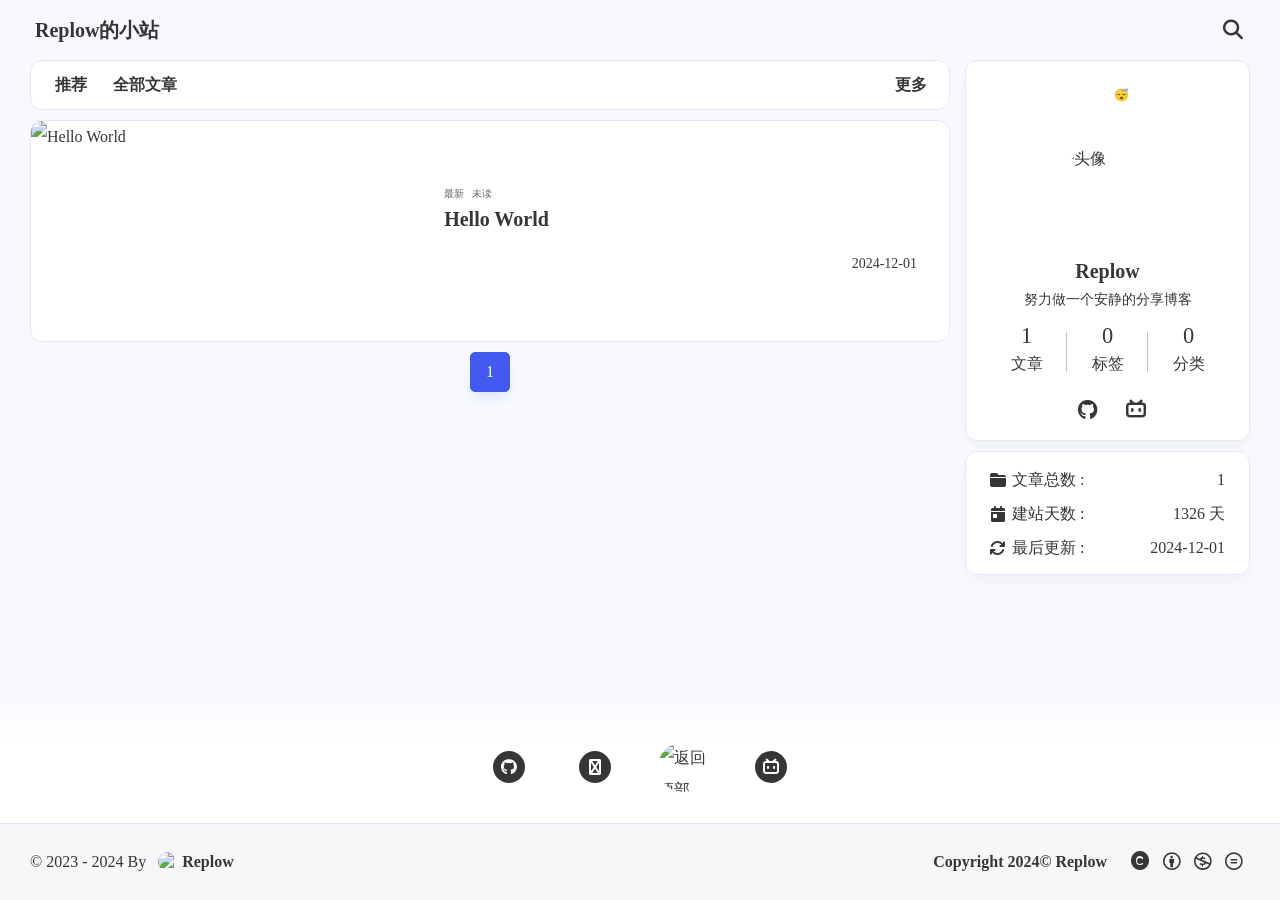
==== index.html @ 0b22bf91 "Site updated: 2024-12-01 11:47:17" ====
<!DOCTYPE html><html lang="zh-CN" data-theme="light"><head><meta charset="utf-8"><meta http-equiv="X-UA-Compatible" content="IE=edge"><meta name="viewport" content="width=device-width, initial-scale=1"><title>Replow的小站 - 努力做一个安静的分享博客</title><noscript>开启JavaScript才能访问本站哦~</noscript><link rel="icon" href="https://cn-sy1.rains3.com/replow/tx.ico"><!-- index.css--><link rel="stylesheet" href="/css/index.css?v=2.1.11"><!-- inject head--><link rel="canonical" href="https://replow.cn/"><link rel="stylesheet" href="https://cdnjs.cloudflare.com/ajax/libs/font-awesome/6.7.1/css/all.min.css"><!-- aplayer--><!-- swiper--><!-- fancybox ui--><link rel="stylesheet" href="https://cdnjs.cloudflare.com/ajax/libs/fancyapps-ui/5.0.36/fancybox/fancybox.min.css"><!-- katex--><link rel="stylesheet" href="https://cdnjs.cloudflare.com/ajax/libs/KaTeX/0.16.9/katex.min.css"><!-- Open Graph--><meta name="description" content="Ciallo～(∠・ω&amp;lt; )⌒★"><!-- pwa--><meta name="apple-mobile-web-app-capable" content="Replow的小站"><meta name="theme-color" content="var(--efu-main)"><meta name="apple-mobile-web-app-status-bar-style" content="var(--efu-main)"><link rel="bookmark" href="https://cn-sy1.rains3.com/replow/tx.ico"><link rel="apple-touch-icon" href="https://cn-sy1.rains3.com/replow/tx.ico" sizes="180x180"><script>console.log(' %c Solitude %c ' + '2.1.11' + ' %c https://github.com/everfu/hexo-theme-solitude',
    'background:#35495e ; padding: 1px; border-radius: 3px 0 0 3px;  color: #fff',
    'background:#ff9a9a ; padding: 1px; border-radius: 0 3px 3px 0;  color: #fff',
    'background:unset ; padding: 1px; border-radius: 0 3px 3px 0;  color: #fff')
</script><link rel="stylesheet" href="/css/custom.css" media="defer" onload="this.media='all'"><script>(()=>{
        const saveToLocal = {
            set: function setWithExpiry(key, value, ttl) {
                if (ttl === 0)
                    return
                const now = new Date()
                const expiryDay = ttl * 86400000
                const item = {
                    value: value,
                    expiry: now.getTime() + expiryDay
                }
                localStorage.setItem(key, JSON.stringify(item))
            },
            get: function getWithExpiry(key) {
                const itemStr = localStorage.getItem(key)

                if (!itemStr) {
                    return undefined
                }
                const item = JSON.parse(itemStr)
                const now = new Date()

                if (now.getTime() > item.expiry) {
                    localStorage.removeItem(key)
                    return undefined
                }
                return item.value
            }
        };
        window.utils = {
            saveToLocal: saveToLocal,
            getCSS: (url, id = false) => new Promise((resolve, reject) => {
              const link = document.createElement('link')
              link.rel = 'stylesheet'
              link.href = url
              if (id) link.id = id
              link.onerror = reject
              link.onload = link.onreadystatechange = function() {
                const loadState = this.readyState
                if (loadState && loadState !== 'loaded' && loadState !== 'complete') return
                link.onload = link.onreadystatechange = null
                resolve()
              }
              document.head.appendChild(link)
            }),
            getScript: (url, attr = {}) => new Promise((resolve, reject) => {
              const script = document.createElement('script')
              script.src = url
              script.async = true
              script.onerror = reject
              script.onload = script.onreadystatechange = function() {
                const loadState = this.readyState
                if (loadState && loadState !== 'loaded' && loadState !== 'complete') return
                script.onload = script.onreadystatechange = null
                resolve()
              }

              Object.keys(attr).forEach(key => {
                script.setAttribute(key, attr[key])
              })

              document.head.appendChild(script)
            }),
            addGlobalFn: (key, fn, name = false, parent = window) => {
                const globalFn = parent.globalFn || {}
                const keyObj = globalFn[key] || {}

                if (name && keyObj[name]) return

                name = name || Object.keys(keyObj).length
                keyObj[name] = fn
                globalFn[key] = keyObj
                parent.globalFn = globalFn
            },
            addEventListenerPjax: (ele, event, fn, option = false) => {
              ele.addEventListener(event, fn, option)
              utils.addGlobalFn('pjax', () => {
                  ele.removeEventListener(event, fn, option)
              })
          },
        }
    })()</script><!-- theme--><script>initTheme = () => {
    let isDarkMode = window.matchMedia('(prefers-color-scheme: dark)').matches
    const cachedMode = utils.saveToLocal.get('theme');
    if (cachedMode === undefined) {
        const nowMode =
            isDarkMode ? 'dark' : 'light'
        document.documentElement.setAttribute('data-theme', nowMode);
    } else {
        document.documentElement.setAttribute('data-theme', cachedMode);
    }
    typeof rm === 'object' && rm.mode(cachedMode === 'dark' && isDarkMode)
}
initTheme()</script><!-- global head--><script>const GLOBAL_CONFIG = {
    root: '/',
    algolia: undefined,
    localsearch: {"preload":false,"path":"/search.xml"},
    runtime: '2023-04-20 00:00:00',
    lazyload: {
        enable: false,
        error: '/img/error_load.avif'
    },
    copyright: false,
    highlight: {"limit":200,"expand":true,"copy":true,"syntax":"highlight.js"},
    randomlink: false,
    lang: {"theme":{"dark":"已切换至深色模式","light":"已切换至浅色模式"},"copy":{"success":"复制成功","error":"复制失败"},"backtop":"返回顶部","time":{"day":"天前","hour":"小时前","just":"刚刚","min":"分钟前","month":"个月前"},"day":" 天","f12":"开发者模式已打开，请遵循GPL协议。","totalk":"无需删除空行，直接输入评论即可","search":{"empty":"找不到你查询的内容：${query}","hit":"找到 ${hits} 条结果，用时 ${time} 毫秒","placeholder":"输入关键词快速查找","count":"共 <b>${count}</b> 条结果。","loading":"搜索中..."}},
    aside: {
        sayhello: {
            morning: "✨ 早上好，新的一天开始了",
            noon: "🍲 午餐时间",
            afternoon: "🌞 下午好",
            night: "早点休息",
            goodnight: "晚安 😴",
        },
        sayhello2: [],
        sayhello3: {
            prefix: '好久不见，',
            back: '欢迎再次回来，',
        },
    },
    covercolor: {
        enable: false
    },
    comment: false,
    lightbox: 'fancybox',
    post_ai: false,
    right_menu: false,
    translate: {"translateDelay":0,"defaultEncoding":2},
    lure: false,
    expire: false,
};</script><!-- page-config head--><script id="config-diff">var PAGE_CONFIG = {
    is_post: false,
    is_page: false,
    is_home: true,
    page: 'solitude',
    toc: false,
    comment: false,
    ai_text: false,
    color: false,
}</script><meta name="generator" content="Hexo 7.3.0"></head><body id="body" data-type="solitude"><!-- universe--><canvas id="universe"></canvas><!-- background img--><!-- loading--><!-- console--><!-- sidebar--><div id="sidebar" style="zoom: 1;"><div id="menu-mask" style="display: none;"></div><div id="sidebar-menus"><div class="site-data"><div class="data-item is-center"><div class="data-item-link"><a href="/archives/"><div class="headline">文章</div><div class="length-num">1</div></a></div></div><div class="data-item is-center"><div class="data-item-link"><a href="/categories/"><div class="headline">分类</div><div class="length-num">0</div></a></div></div><div class="data-item is-center"><div class="data-item-link"><a href="/tags/"><div class="headline">标签</div><div class="length-num">0</div></a></div></div></div><span class="sidebar-menu-item-title">功能</span><div class="sidebar-menu-item"><span class="darkmode_switchbutton menu-child" onclick="sco.switchDarkMode()"><i class="solitude fa-solid fa-circle-half-stroke"></i><span>显示模式</span></span></div><span class="sidebar-menu-item-title">标签</span><div class="card-widget card-tags card-archives card-webinfo card-allinfo"><div class="card-tag-cloud"></div></div></div></div><!-- keyboard--><!-- righhtside--><div class="page" id="body-wrap"><header class="not-top-img" id="page-header"><nav class="show" id="nav"><div id="nav-group"><div id="blog_name"><a id="site-name" href="/" title="返回博客主页"><span class="title">Replow的小站</span><i class="solitude fa-solid fa-home"></i></a></div><div id="page-name-mask"><div id="page-name"><a id="page-name-text" onclick="sco.toTop()">Replow的小站</a></div></div><div id="menus"></div><div id="nav-left"></div><div id="nav-right"><div class="nav-button" id="search-button"><a class="site-page social-icon search" href="javascript:void(0);" title="搜索"><i class="solitude fa-solid fa-magnifying-glass"></i></a></div><div class="nav-button" id="nav-totop" onclick="sco.toTop()"><a class="totopbtn"><i class="solitude fa-solid fa-arrow-up"></i><span id="percent">0</span></a></div><div id="toggle-menu"><a class="site-page"><i class="solitude fa-solid fa-bars"></i></a></div></div></div></nav></header><main class="layout" id="content-inner"><div id="home"><div id="category-bar"><div class="category-bar-items home" id="category-bar-items"><div class="category-bar-item select" id="category-bar-home"><a href="/">推荐</a></div><div class="category-bar-item"><a href="/archives/">全部文章</a></div></div><div class="category-bar-right"><a class="category-bar-more" href="/categories/">更多</a></div></div><div class="recent-posts" id="recent-posts"><div class="recent-post-item" onclick="pjax.loadUrl('/hello-world.html')"><div class="post_cover"><a href="/hello-world.html" title="Hello World"><img class="post_bg" src="/s" alt="Hello World"></a></div><div class="recent-post-info"><div class="recent-post-info-top"><div class="recent-post-info-top-tips"><span class="original">最新</span><a class="unvisited-post" href="/hello-world.html">未读</a></div><a class="article-title" href="/hello-world.html" title="Hello World">Hello World</a></div><div class="article-meta-wrap"><span class="article-meta tags"></span><span class="post-meta-date"><time datetime="2024-12-01T01:26:47.646Z"></time></span></div></div></div><!-- pagination--><nav id="pagination"><div class="pagination"><span class="page-number current">1</span><div class="toPageGroup"><input id="toPageText" oninput="value=value.replace(/[^0-9]/g,'')" maxlength="3" title="跳转到指定页面" onkeyup="if (this.value === '0') this.value = ''"><a id="toPageButton" onclick="sco.toPage()"><i class="solitude fa-solid fa-angles-right"></i></a></div></div></nav></div></div><!-- aside--><div class="aside-content" id="aside-content"><div class="card-widget card-info"><div class="card-content"><div class="card-info-bg-top"><div class="is-center"><div class="author-info__top-group"><div class="author-info__sayhi" id="author-info__sayhi" onclick="sco.changeSayHelloText()">sayhello.morning</div></div></div></div><a class="card-info-avatar" href="https://replow.cn" title="头像"><div class="avatar-img"><img src="https://cn-sy1.rains3.com/replow/tx.webp" alt="头像"></div></a><div class="card-info__desc_group"><div class="author-info__name">Replow</div><div class="author-info__desc">努力做一个安静的分享博客</div><div class="card-info__data is-center"><a href="/archives/" title="累计文章数:1"><div class="length-num">1</div><div class="headline">文章</div></a><a href="/tags/" title="标签总数:0"><div class="length-num">0</div><div class="headline">标签</div></a><a href="/categories/" title="分类总数:0"><div class="length-num">0</div><div class="headline">分类</div></a></div><div class="card-info-social-icons is-center"><a class="social-icon" target="_blank" rel="noopener" href="https://github.com/replow" title="Github"><i class="solitude  fab fa-github"></i></a><a class="social-icon" target="_blank" rel="noopener" href="https://space.bilibili.com/482339786" title="Bilibili"><i class="solitude  fab fa-bilibili"></i></a></div></div></div></div><div class="sticky_layout"><div class="card-widget card-tags card-archives card-webinfo card-allinfo"><div class="webinfo"><div class="webinfo-item"><div class="webinfo-item-title"><i class="item-icon fa-solid fa-folder-closed"></i><div class="item-name">文章总数 :</div></div><div class="item-count">1</div></div><div class="webinfo-item"><div class="webinfo-item-title"><i class="item-icon solitude fa-solid fa-calendar-day"></i><div class="item-name">建站天数 :</div></div><div class="item-count" id="runtimeshow"></div></div><div class="webinfo-item"><div class="webinfo-item-title"><i class="item-icon solitude fa-solid fa-arrows-rotate"></i><div class="item-name">最后更新 :</div></div><time class="item-count" datetime="2024-12-01T03:47:15.968Z"></time></div></div></div></div></div></main><footer id="footer"><div id="footer_deal"><a class="deal_link" target="_blank" rel="noopener" href="https://github.com/replow" title="Github"><i class="solitude  fab fa-github"></i></a><a class="deal_link" href="/rep233@outlook.jp" title="Mail"><i class="solitude  fab fa-envelope"></i></a><div class="nolazyload footer_mini_logo" id="footer_mini_logo" title="返回顶部" onclick="sco.toTop()"><img src="https://cn-sy1.rains3.com/replow/tx.webp" alt="返回顶部"></div><a class="deal_link" target="_blank" rel="noopener" href="https://space.bilibili.com/482339786" title="Bilibili"><i class="solitude  fab fa-bilibili"></i></a></div><div id="footer-bar"><div class="footer-bar-links"><div class="footer-bar-left"><div class="copyright">© 2023 - 2024 By&nbsp;<a class="footer-bar-link" href="/"><img class="author-avatar" src="https://cn-sy1.rains3.com/replow/tx.ico">Replow</a></div></div><div class="footer-bar-right"><a class="footer-bar-link" href="https://replow.cn" alt="Copyright 2024© Replow">Copyright 2024© Replow</a><a class="footer-bar-link cc" target="_blank" rel="noopener" href="https://creativecommons.org/licenses/by-nc-sa/4.0/deed.zh"><i class="solitude fa-solid fa-copyright"></i><i class="solitude fa-brands fa-creative-commons-by"></i><i class="solitude fa-brands fa-creative-commons-nc"></i><i class="solitude fa-brands fa-creative-commons-nd"></i></a></div></div></div></footer></div><!-- right_menu--><!-- inject body--><div><script src="/js/utils.js?v=2.1.11"></script><script src="/js/main.js?v=2.1.11"></script><script src="/js/third_party/waterfall.min.js?v=2.1.11"></script><script src="https://cdnjs.cloudflare.com/ajax/libs/pjax/0.2.8/pjax.min.js"></script><script src="/js/third_party/universe.min.js?v=2.1.11"></script><script>dark()
</script><script src="/js/tw_cn.js?v=2.1.11"></script><script src="https://cdnjs.cloudflare.com/ajax/libs/node-snackbar/0.1.16/snackbar.min.js"></script><script src="https://cdnjs.cloudflare.com/ajax/libs/fancyapps-ui/5.0.36/fancybox/fancybox.umd.min.js"></script><script>window.paceOptions = {
  restartOnPushState: false
}

utils.addGlobalFn('pjaxSend', () => {
  Pace.restart()
}, 'pace_restart')
</script><script src="https://cdnjs.cloudflare.com/ajax/libs/pace/1.2.4/pace.min.js"></script><div class="js-pjax"></div></div><!-- pjax--><script>const pjax = new Pjax({
    elements: 'a:not([target="_blank"])',
    selectors: ["title","#body-wrap","#site-config","meta[name=\"description\"]",".js-pjax","meta[property^=\"og:\"]","#config-diff",".rs_show",".rs_hide"],
    cacheBust: false,
    analytics: false,
    scrollRestoration: false
})

document.querySelectorAll('script[data-pjax]').forEach(item => {
    const newScript = document.createElement('script')
    const content = item.text || item.textContent || item.innerHTML || ""
    Array.from(item.attributes).forEach(attr => newScript.setAttribute(attr.name, attr.value))
    newScript.appendChild(document.createTextNode(content))
    item.parentNode.replaceChild(newScript, item)
})

document.addEventListener('pjax:complete', () => {
    window.refreshFn()

    document.querySelectorAll('script[data-pjax]').forEach(item => {
        const newScript = document.createElement('script')
        const content = item.text || item.textContent || item.innerHTML || ""
        Array.from(item.attributes).forEach(attr => newScript.setAttribute(attr.name, attr.value))
        newScript.appendChild(document.createTextNode(content))
        item.parentNode.replaceChild(newScript, item)
    })

    GLOBAL_CONFIG.islazyload && window.lazyLoadInstance.update()

})

document.addEventListener('pjax:error', (e) => {
    if (e.request.status === 404) {
        pjax.loadUrl('/404.html')
    }
})</script><!-- google adsense--><!-- search--><div id="local-search"><div class="search-dialog"><nav class="search-nav"><span class="search-dialog-title">搜索</span><button class="search-close-button"><i class="solitude fa-solid fa-xmark"></i></button></nav><div class="search-wrap"><div class="search-box"><input class="search-box-input" id="search-input" type="text" autocomplete="off" spellcheck="false" autocorrect="off" autocapitalize="off" placeholder="输入关键词快速查找"></div><div id="search-results"><div id="search-hits"></div></div><div id="search-pagination"></div><div id="search-tips"></div></div></div><div id="search-mask"></div></div><script src="/js/search/local.js?v=2.1.11"></script><!-- Tianli-Talk--><!-- music--></body></html>
        <script>
            const posts = ["hello-world.html"];
            function toRandomPost() {
                const randomPost = posts[Math.floor(Math.random() * posts.length)];
                pjax.loadUrl(GLOBAL_CONFIG.root + randomPost);
            }
        </script>
---- css/index.css ----
@charset "UTF-8";
@keyframes snackbar-progress{0%{width:0}to{width:100%}}.snackbar-container{transition:.5s;font-size:14px;position:fixed;align-items:center;line-height:22px;padding:18px 24px;bottom:-100px;top:-100px;opacity:0;z-index:9999;background:var(--efu-lighttext)!important;color:var(--efu-card-bg);border-radius:0;display:flex;justify-content:center;max-width:none;min-width:100%;margin:0;left:0;height:60px;transform:none}.snackbar-container p{color:var(--efu-card-bg)!important;font-weight:700!important;text-align:center;font-size:.8rem!important;display:flex;justify-content:center}.snackbar-container .action{display:inline-block;font-size:inherit;margin:0 0 0 24px;min-width:min-content;cursor:pointer;color:var(--efu-card-bg)!important;background:var(--efu-lighttext)!important;padding:4px 6px;font-weight:700;border-radius:8px;transition:.3s;border:var(--style-border)}.snackbar-container .action:hover{background:var(--efu-card-bg)!important;color:var(--efu-lighttext)!important}.snackbar-container:after{position:absolute;width:0;height:100%;left:0;top:0;background:var(--efu-white);opacity:.1;content:"";animation:snackbar-progress var(--efu-snackbar-time) linear forwards;pointer-events:none}.snackbar-pos.top-center,.snackbar-pos.top-left{bottom:auto;top:0;left:0}.snackbar-pos.top-right{bottom:auto;top:0;right:0}
@media screen and (min-width: 768px) {
@-moz-keyframes showCover {
    from {
      opacity: 0;
      transform: rotate(10deg) translateY(-8%) scale(1.8);
    }
    to {
      opacity: 0.5;
      transform: rotate(10deg) translateY(-10%) scale(2);
    }
}
@-webkit-keyframes showCover {
    from {
      opacity: 0;
      transform: rotate(10deg) translateY(-8%) scale(1.8);
    }
    to {
      opacity: 0.5;
      transform: rotate(10deg) translateY(-10%) scale(2);
    }
}
@-o-keyframes showCover {
    from {
      opacity: 0;
      transform: rotate(10deg) translateY(-8%) scale(1.8);
    }
    to {
      opacity: 0.5;
      transform: rotate(10deg) translateY(-10%) scale(2);
    }
}
@keyframes showCover {
    from {
      opacity: 0;
      transform: rotate(10deg) translateY(-8%) scale(1.8);
    }
    to {
      opacity: 0.5;
      transform: rotate(10deg) translateY(-10%) scale(2);
    }
}
}
@-moz-keyframes barrageIn {
  0% {
    transform: translateY(20px);
    opacity: 0;
  }
  100% {
    transform: translateY(0);
    opacity: 1;
  }
}
@-webkit-keyframes barrageIn {
  0% {
    transform: translateY(20px);
    opacity: 0;
  }
  100% {
    transform: translateY(0);
    opacity: 1;
  }
}
@-o-keyframes barrageIn {
  0% {
    transform: translateY(20px);
    opacity: 0;
  }
  100% {
    transform: translateY(0);
    opacity: 1;
  }
}
@keyframes barrageIn {
  0% {
    transform: translateY(20px);
    opacity: 0;
  }
  100% {
    transform: translateY(0);
    opacity: 1;
  }
}
@-moz-keyframes barrageOut {
  0% {
    transform: translateY(0);
    opacity: 1;
  }
  100% {
    transform: translateY(20px);
    opacity: 0;
  }
}
@-webkit-keyframes barrageOut {
  0% {
    transform: translateY(0);
    opacity: 1;
  }
  100% {
    transform: translateY(20px);
    opacity: 0;
  }
}
@-o-keyframes barrageOut {
  0% {
    transform: translateY(0);
    opacity: 1;
  }
  100% {
    transform: translateY(20px);
    opacity: 0;
  }
}
@keyframes barrageOut {
  0% {
    transform: translateY(0);
    opacity: 1;
  }
  100% {
    transform: translateY(20px);
    opacity: 0;
  }
}
@-moz-keyframes scroll-down-effect {
  0% {
    top: 0;
    opacity: 0.4;
  }
  50% {
    top: -16px;
    opacity: 1;
  }
  100% {
    top: 0;
    opacity: 0.4;
  }
}
@-webkit-keyframes scroll-down-effect {
  0% {
    top: 0;
    opacity: 0.4;
  }
  50% {
    top: -16px;
    opacity: 1;
  }
  100% {
    top: 0;
    opacity: 0.4;
  }
}
@-o-keyframes scroll-down-effect {
  0% {
    top: 0;
    opacity: 0.4;
  }
  50% {
    top: -16px;
    opacity: 1;
  }
  100% {
    top: 0;
    opacity: 0.4;
  }
}
@keyframes scroll-down-effect {
  0% {
    top: 0;
    opacity: 0.4;
  }
  50% {
    top: -16px;
    opacity: 1;
  }
  100% {
    top: 0;
    opacity: 0.4;
  }
}
@-moz-keyframes header-effect {
  0% {
    opacity: 0;
    transform: translateY(-50px);
  }
  100% {
    opacity: 1;
    transform: translateY(0);
  }
}
@-webkit-keyframes header-effect {
  0% {
    opacity: 0;
    transform: translateY(-50px);
  }
  100% {
    opacity: 1;
    transform: translateY(0);
  }
}
@-o-keyframes header-effect {
  0% {
    opacity: 0;
    transform: translateY(-50px);
  }
  100% {
    opacity: 1;
    transform: translateY(0);
  }
}
@keyframes header-effect {
  0% {
    opacity: 0;
    transform: translateY(-50px);
  }
  100% {
    opacity: 1;
    transform: translateY(0);
  }
}
@-moz-keyframes headerNoOpacity {
  0% {
    transform: translateY(-50px);
  }
  100% {
    transform: translateY(0);
  }
}
@-webkit-keyframes headerNoOpacity {
  0% {
    transform: translateY(-50px);
  }
  100% {
    transform: translateY(0);
  }
}
@-o-keyframes headerNoOpacity {
  0% {
    transform: translateY(-50px);
  }
  100% {
    transform: translateY(0);
  }
}
@keyframes headerNoOpacity {
  0% {
    transform: translateY(-50px);
  }
  100% {
    transform: translateY(0);
  }
}
@-moz-keyframes bottom-top {
  0% {
    opacity: 0;
    margin-top: 50px;
  }
  100% {
    opacity: 1;
    margin-top: 0;
  }
}
@-webkit-keyframes bottom-top {
  0% {
    opacity: 0;
    margin-top: 50px;
  }
  100% {
    opacity: 1;
    margin-top: 0;
  }
}
@-o-keyframes bottom-top {
  0% {
    opacity: 0;
    margin-top: 50px;
  }
  100% {
    opacity: 1;
    margin-top: 0;
  }
}
@keyframes bottom-top {
  0% {
    opacity: 0;
    margin-top: 50px;
  }
  100% {
    opacity: 1;
    margin-top: 0;
  }
}
@-moz-keyframes titlescale {
  0% {
    opacity: 0;
    transform: scale(0.7);
  }
  100% {
    opacity: 1;
    transform: scale(1);
  }
}
@-webkit-keyframes titlescale {
  0% {
    opacity: 0;
    transform: scale(0.7);
  }
  100% {
    opacity: 1;
    transform: scale(1);
  }
}
@-o-keyframes titlescale {
  0% {
    opacity: 0;
    transform: scale(0.7);
  }
  100% {
    opacity: 1;
    transform: scale(1);
  }
}
@keyframes titlescale {
  0% {
    opacity: 0;
    transform: scale(0.7);
  }
  100% {
    opacity: 1;
    transform: scale(1);
  }
}
@-moz-keyframes search_close {
  0% {
    transform: translateY(0);
    opacity: 1;
  }
  100% {
    transform: translateY(20px);
    opacity: 0;
  }
}
@-webkit-keyframes search_close {
  0% {
    transform: translateY(0);
    opacity: 1;
  }
  100% {
    transform: translateY(20px);
    opacity: 0;
  }
}
@-o-keyframes search_close {
  0% {
    transform: translateY(0);
    opacity: 1;
  }
  100% {
    transform: translateY(20px);
    opacity: 0;
  }
}
@keyframes search_close {
  0% {
    transform: translateY(0);
    opacity: 1;
  }
  100% {
    transform: translateY(20px);
    opacity: 0;
  }
}
@-moz-keyframes to_show {
  0% {
    opacity: 0;
  }
  100% {
    opacity: 1;
  }
}
@-webkit-keyframes to_show {
  0% {
    opacity: 0;
  }
  100% {
    opacity: 1;
  }
}
@-o-keyframes to_show {
  0% {
    opacity: 0;
  }
  100% {
    opacity: 1;
  }
}
@keyframes to_show {
  0% {
    opacity: 0;
  }
  100% {
    opacity: 1;
  }
}
@-moz-keyframes to_hide {
  0% {
    opacity: 1;
  }
  100% {
    opacity: 0;
  }
}
@-webkit-keyframes to_hide {
  0% {
    opacity: 1;
  }
  100% {
    opacity: 0;
  }
}
@-o-keyframes to_hide {
  0% {
    opacity: 1;
  }
  100% {
    opacity: 0;
  }
}
@keyframes to_hide {
  0% {
    opacity: 1;
  }
  100% {
    opacity: 0;
  }
}
@-moz-keyframes ribbon_to_show {
  0% {
    opacity: 0;
  }
  100% {
    opacity: 0.6;
  }
}
@-webkit-keyframes ribbon_to_show {
  0% {
    opacity: 0;
  }
  100% {
    opacity: 0.6;
  }
}
@-o-keyframes ribbon_to_show {
  0% {
    opacity: 0;
  }
  100% {
    opacity: 0.6;
  }
}
@keyframes ribbon_to_show {
  0% {
    opacity: 0;
  }
  100% {
    opacity: 0.6;
  }
}
@-moz-keyframes avatar_turn_around {
  0% {
    transform: rotate(0);
  }
  100% {
    transform: rotate(360deg);
  }
}
@-webkit-keyframes avatar_turn_around {
  0% {
    transform: rotate(0);
  }
  100% {
    transform: rotate(360deg);
  }
}
@-o-keyframes avatar_turn_around {
  0% {
    transform: rotate(0);
  }
  100% {
    transform: rotate(360deg);
  }
}
@keyframes avatar_turn_around {
  0% {
    transform: rotate(0);
  }
  100% {
    transform: rotate(360deg);
  }
}
@-moz-keyframes sub_menus {
  0% {
    opacity: 0;
    transform: translateY(10px);
  }
  100% {
    opacity: 1;
    transform: translateY(0);
  }
}
@-webkit-keyframes sub_menus {
  0% {
    opacity: 0;
    transform: translateY(10px);
  }
  100% {
    opacity: 1;
    transform: translateY(0);
  }
}
@-o-keyframes sub_menus {
  0% {
    opacity: 0;
    transform: translateY(10px);
  }
  100% {
    opacity: 1;
    transform: translateY(0);
  }
}
@keyframes sub_menus {
  0% {
    opacity: 0;
    transform: translateY(10px);
  }
  100% {
    opacity: 1;
    transform: translateY(0);
  }
}
@-moz-keyframes donate_effcet {
  0% {
    opacity: 0;
    transform: translateY(-20px);
  }
  100% {
    opacity: 1;
    transform: translateY(0);
  }
}
@-webkit-keyframes donate_effcet {
  0% {
    opacity: 0;
    transform: translateY(-20px);
  }
  100% {
    opacity: 1;
    transform: translateY(0);
  }
}
@-o-keyframes donate_effcet {
  0% {
    opacity: 0;
    transform: translateY(-20px);
  }
  100% {
    opacity: 1;
    transform: translateY(0);
  }
}
@keyframes donate_effcet {
  0% {
    opacity: 0;
    transform: translateY(-20px);
  }
  100% {
    opacity: 1;
    transform: translateY(0);
  }
}
@-moz-keyframes announ_animation {
  0%, 100% {
    transform: scale(1);
  }
  50% {
    transform: scale(1.2);
    filter: blur(20px);
  }
}
@-webkit-keyframes announ_animation {
  0%, 100% {
    transform: scale(1);
  }
  50% {
    transform: scale(1.2);
    filter: blur(20px);
  }
}
@-o-keyframes announ_animation {
  0%, 100% {
    transform: scale(1);
  }
  50% {
    transform: scale(1.2);
    filter: blur(20px);
  }
}
@keyframes announ_animation {
  0%, 100% {
    transform: scale(1);
  }
  50% {
    transform: scale(1.2);
    filter: blur(20px);
  }
}
@-moz-keyframes sidebarItem {
  0% {
    transform: translateX(200px);
  }
  100% {
    transform: translateX(0);
  }
}
@-webkit-keyframes sidebarItem {
  0% {
    transform: translateX(200px);
  }
  100% {
    transform: translateX(0);
  }
}
@-o-keyframes sidebarItem {
  0% {
    transform: translateX(200px);
  }
  100% {
    transform: translateX(0);
  }
}
@keyframes sidebarItem {
  0% {
    transform: translateX(200px);
  }
  100% {
    transform: translateX(0);
  }
}
@-moz-keyframes st-spin {
  0% {
    transform: rotate(0);
  }
  100% {
    transform: rotate(360deg);
  }
}
@-webkit-keyframes st-spin {
  0% {
    transform: rotate(0);
  }
  100% {
    transform: rotate(360deg);
  }
}
@-o-keyframes st-spin {
  0% {
    transform: rotate(0);
  }
  100% {
    transform: rotate(360deg);
  }
}
@keyframes st-spin {
  0% {
    transform: rotate(0);
  }
  100% {
    transform: rotate(360deg);
  }
}
@-moz-keyframes code-expand-key {
  0% {
    opacity: 0.6;
  }
  50% {
    opacity: 0.1;
  }
  100% {
    opacity: 0.6;
  }
}
@-webkit-keyframes code-expand-key {
  0% {
    opacity: 0.6;
  }
  50% {
    opacity: 0.1;
  }
  100% {
    opacity: 0.6;
  }
}
@-o-keyframes code-expand-key {
  0% {
    opacity: 0.6;
  }
  50% {
    opacity: 0.1;
  }
  100% {
    opacity: 0.6;
  }
}
@keyframes code-expand-key {
  0% {
    opacity: 0.6;
  }
  50% {
    opacity: 0.1;
  }
  100% {
    opacity: 0.6;
  }
}
@-moz-keyframes slide-in {
  from {
    transform: translateY(20px);
    opacity: 0;
  }
  to {
    transform: translateY(0);
    opacity: 1;
  }
}
@-webkit-keyframes slide-in {
  from {
    transform: translateY(20px);
    opacity: 0;
  }
  to {
    transform: translateY(0);
    opacity: 1;
  }
}
@-o-keyframes slide-in {
  from {
    transform: translateY(20px);
    opacity: 0;
  }
  to {
    transform: translateY(0);
    opacity: 1;
  }
}
@keyframes slide-in {
  from {
    transform: translateY(20px);
    opacity: 0;
  }
  to {
    transform: translateY(0);
    opacity: 1;
  }
}
@-moz-keyframes slide-in-op {
  from {
    opacity: 0;
  }
  to {
    opacity: 1;
  }
}
@-webkit-keyframes slide-in-op {
  from {
    opacity: 0;
  }
  to {
    opacity: 1;
  }
}
@-o-keyframes slide-in-op {
  from {
    opacity: 0;
  }
  to {
    opacity: 1;
  }
}
@keyframes slide-in-op {
  from {
    opacity: 0;
  }
  to {
    opacity: 1;
  }
}
@-moz-keyframes more-btn-move {
  0%, 100% {
    transform: translateX(0);
  }
  50% {
    transform: translateX(3px);
  }
}
@-webkit-keyframes more-btn-move {
  0%, 100% {
    transform: translateX(0);
  }
  50% {
    transform: translateX(3px);
  }
}
@-o-keyframes more-btn-move {
  0%, 100% {
    transform: translateX(0);
  }
  50% {
    transform: translateX(3px);
  }
}
@keyframes more-btn-move {
  0%, 100% {
    transform: translateX(0);
  }
  50% {
    transform: translateX(3px);
  }
}
@-moz-keyframes toc-open {
  0% {
    transform: scale(0.7);
  }
  100% {
    transform: scale(1);
  }
}
@-webkit-keyframes toc-open {
  0% {
    transform: scale(0.7);
  }
  100% {
    transform: scale(1);
  }
}
@-o-keyframes toc-open {
  0% {
    transform: scale(0.7);
  }
  100% {
    transform: scale(1);
  }
}
@keyframes toc-open {
  0% {
    transform: scale(0.7);
  }
  100% {
    transform: scale(1);
  }
}
@-moz-keyframes toc-close {
  0% {
    transform: scale(1);
  }
  100% {
    transform: scale(0.7);
  }
}
@-webkit-keyframes toc-close {
  0% {
    transform: scale(1);
  }
  100% {
    transform: scale(0.7);
  }
}
@-o-keyframes toc-close {
  0% {
    transform: scale(1);
  }
  100% {
    transform: scale(0.7);
  }
}
@keyframes toc-close {
  0% {
    transform: scale(1);
  }
  100% {
    transform: scale(0.7);
  }
}
@-moz-keyframes configure-clockwise {
  0% {
    transform: rotate(0);
  }
  25% {
    transform: rotate(90deg);
  }
  50% {
    transform: rotate(180deg);
  }
  75% {
    transform: rotate(270deg);
  }
  100% {
    transform: rotate(360deg);
  }
}
@-webkit-keyframes configure-clockwise {
  0% {
    transform: rotate(0);
  }
  25% {
    transform: rotate(90deg);
  }
  50% {
    transform: rotate(180deg);
  }
  75% {
    transform: rotate(270deg);
  }
  100% {
    transform: rotate(360deg);
  }
}
@-o-keyframes configure-clockwise {
  0% {
    transform: rotate(0);
  }
  25% {
    transform: rotate(90deg);
  }
  50% {
    transform: rotate(180deg);
  }
  75% {
    transform: rotate(270deg);
  }
  100% {
    transform: rotate(360deg);
  }
}
@keyframes configure-clockwise {
  0% {
    transform: rotate(0);
  }
  25% {
    transform: rotate(90deg);
  }
  50% {
    transform: rotate(180deg);
  }
  75% {
    transform: rotate(270deg);
  }
  100% {
    transform: rotate(360deg);
  }
}
@-moz-keyframes configure-xclockwise {
  0% {
    transform: rotate(45deg);
  }
  25% {
    transform: rotate(-45deg);
  }
  50% {
    transform: rotate(-135deg);
  }
  75% {
    transform: rotate(-225deg);
  }
  100% {
    transform: rotate(-315deg);
  }
}
@-webkit-keyframes configure-xclockwise {
  0% {
    transform: rotate(45deg);
  }
  25% {
    transform: rotate(-45deg);
  }
  50% {
    transform: rotate(-135deg);
  }
  75% {
    transform: rotate(-225deg);
  }
  100% {
    transform: rotate(-315deg);
  }
}
@-o-keyframes configure-xclockwise {
  0% {
    transform: rotate(45deg);
  }
  25% {
    transform: rotate(-45deg);
  }
  50% {
    transform: rotate(-135deg);
  }
  75% {
    transform: rotate(-225deg);
  }
  100% {
    transform: rotate(-315deg);
  }
}
@keyframes configure-xclockwise {
  0% {
    transform: rotate(45deg);
  }
  25% {
    transform: rotate(-45deg);
  }
  50% {
    transform: rotate(-135deg);
  }
  75% {
    transform: rotate(-225deg);
  }
  100% {
    transform: rotate(-315deg);
  }
}
@-moz-keyframes tabshow {
  0% {
    transform: translateY(15px);
  }
  100% {
    transform: translateY(0);
  }
}
@-webkit-keyframes tabshow {
  0% {
    transform: translateY(15px);
  }
  100% {
    transform: translateY(0);
  }
}
@-o-keyframes tabshow {
  0% {
    transform: translateY(15px);
  }
  100% {
    transform: translateY(0);
  }
}
@keyframes tabshow {
  0% {
    transform: translateY(15px);
  }
  100% {
    transform: translateY(0);
  }
}
@-moz-keyframes snackbar-progress {
  from {
    width: 0;
  }
  to {
    width: 100%;
  }
}
@-webkit-keyframes snackbar-progress {
  from {
    width: 0;
  }
  to {
    width: 100%;
  }
}
@-o-keyframes snackbar-progress {
  from {
    width: 0;
  }
  to {
    width: 100%;
  }
}
@keyframes snackbar-progress {
  from {
    width: 0;
  }
  to {
    width: 100%;
  }
}
@-moz-keyframes move-forever {
  0% {
    transform: translate3d(-90px, 0, 0);
  }
  100% {
    transform: translate3d(85px, 0, 0);
  }
}
@-webkit-keyframes move-forever {
  0% {
    transform: translate3d(-90px, 0, 0);
  }
  100% {
    transform: translate3d(85px, 0, 0);
  }
}
@-o-keyframes move-forever {
  0% {
    transform: translate3d(-90px, 0, 0);
  }
  100% {
    transform: translate3d(85px, 0, 0);
  }
}
@keyframes move-forever {
  0% {
    transform: translate3d(-90px, 0, 0);
  }
  100% {
    transform: translate3d(85px, 0, 0);
  }
}
@-moz-keyframes rowup {
  from {
    transform: translateY(0);
  }
  to {
    transform: translateY(-50%);
  }
}
@-webkit-keyframes rowup {
  from {
    transform: translateY(0);
  }
  to {
    transform: translateY(-50%);
  }
}
@-o-keyframes rowup {
  from {
    transform: translateY(0);
  }
  to {
    transform: translateY(-50%);
  }
}
@keyframes rowup {
  from {
    transform: translateY(0);
  }
  to {
    transform: translateY(-50%);
  }
}
@-moz-keyframes rowleft {
  from {
    transform: translateX(0);
  }
  to {
    transform: translateX(-50%);
  }
}
@-webkit-keyframes rowleft {
  from {
    transform: translateX(0);
  }
  to {
    transform: translateX(-50%);
  }
}
@-o-keyframes rowleft {
  from {
    transform: translateX(0);
  }
  to {
    transform: translateX(-50%);
  }
}
@keyframes rowleft {
  from {
    transform: translateX(0);
  }
  to {
    transform: translateX(-50%);
  }
}
@-moz-keyframes gradient {
  0% {
    background-position: 0 50%;
  }
  50% {
    background-position: 100% 50%;
  }
  100% {
    background-position: 0 50%;
  }
}
@-webkit-keyframes gradient {
  0% {
    background-position: 0 50%;
  }
  50% {
    background-position: 100% 50%;
  }
  100% {
    background-position: 0 50%;
  }
}
@-o-keyframes gradient {
  0% {
    background-position: 0 50%;
  }
  50% {
    background-position: 100% 50%;
  }
  100% {
    background-position: 0 50%;
  }
}
@keyframes gradient {
  0% {
    background-position: 0 50%;
  }
  50% {
    background-position: 100% 50%;
  }
  100% {
    background-position: 0 50%;
  }
}
@-moz-keyframes commonTipsIn {
  0% {
    top: -50px;
    opacity: 0;
  }
  100% {
    top: -60px;
    opacity: 1;
  }
}
@-webkit-keyframes commonTipsIn {
  0% {
    top: -50px;
    opacity: 0;
  }
  100% {
    top: -60px;
    opacity: 1;
  }
}
@-o-keyframes commonTipsIn {
  0% {
    top: -50px;
    opacity: 0;
  }
  100% {
    top: -60px;
    opacity: 1;
  }
}
@keyframes commonTipsIn {
  0% {
    top: -50px;
    opacity: 0;
  }
  100% {
    top: -60px;
    opacity: 1;
  }
}
@-moz-keyframes commonTriangleIn {
  0% {
    transform: translate(-50%, -36px);
    opacity: 0;
  }
  100% {
    transform: translate(-50%, -46px);
    opacity: 1;
  }
}
@-webkit-keyframes commonTriangleIn {
  0% {
    transform: translate(-50%, -36px);
    opacity: 0;
  }
  100% {
    transform: translate(-50%, -46px);
    opacity: 1;
  }
}
@-o-keyframes commonTriangleIn {
  0% {
    transform: translate(-50%, -36px);
    opacity: 0;
  }
  100% {
    transform: translate(-50%, -46px);
    opacity: 1;
  }
}
@keyframes commonTriangleIn {
  0% {
    transform: translate(-50%, -36px);
    opacity: 0;
  }
  100% {
    transform: translate(-50%, -46px);
    opacity: 1;
  }
}
@-moz-keyframes owoIn {
  0% {
    transform: translate(0, -95%);
    opacity: 0;
  }
  100% {
    transform: translate(0, -105%);
    opacity: 1;
  }
}
@-webkit-keyframes owoIn {
  0% {
    transform: translate(0, -95%);
    opacity: 0;
  }
  100% {
    transform: translate(0, -105%);
    opacity: 1;
  }
}
@-o-keyframes owoIn {
  0% {
    transform: translate(0, -95%);
    opacity: 0;
  }
  100% {
    transform: translate(0, -105%);
    opacity: 1;
  }
}
@keyframes owoIn {
  0% {
    transform: translate(0, -95%);
    opacity: 0;
  }
  100% {
    transform: translate(0, -105%);
    opacity: 1;
  }
}
@-moz-keyframes light_tag {
  0% {
    transform: skewx(0);
    left: -150px;
  }
  99% {
    transform: skewx(-25deg);
    left: 50px;
  }
}
@-webkit-keyframes light_tag {
  0% {
    transform: skewx(0);
    left: -150px;
  }
  99% {
    transform: skewx(-25deg);
    left: 50px;
  }
}
@-o-keyframes light_tag {
  0% {
    transform: skewx(0);
    left: -150px;
  }
  99% {
    transform: skewx(-25deg);
    left: 50px;
  }
}
@keyframes light_tag {
  0% {
    transform: skewx(0);
    left: -150px;
  }
  99% {
    transform: skewx(-25deg);
    left: 50px;
  }
}
@-moz-keyframes floating {
  0% {
    transform: translate(0, -4px);
  }
  50% {
    transform: translate(0, 4px);
  }
  100% {
    transform: translate(0, -4px);
  }
}
@-webkit-keyframes floating {
  0% {
    transform: translate(0, -4px);
  }
  50% {
    transform: translate(0, 4px);
  }
  100% {
    transform: translate(0, -4px);
  }
}
@-o-keyframes floating {
  0% {
    transform: translate(0, -4px);
  }
  50% {
    transform: translate(0, 4px);
  }
  100% {
    transform: translate(0, -4px);
  }
}
@keyframes floating {
  0% {
    transform: translate(0, -4px);
  }
  50% {
    transform: translate(0, 4px);
  }
  100% {
    transform: translate(0, -4px);
  }
}
@-moz-keyframes blinking-cursor {
  0% {
    transform: scale(0.6);
  }
  25% {
    transform: scale(1);
  }
  50% {
    transform: scale(0.6);
  }
  75% {
    transform: scale(1);
  }
  100% {
    transform: scale(0.6);
  }
}
@-webkit-keyframes blinking-cursor {
  0% {
    transform: scale(0.6);
  }
  25% {
    transform: scale(1);
  }
  50% {
    transform: scale(0.6);
  }
  75% {
    transform: scale(1);
  }
  100% {
    transform: scale(0.6);
  }
}
@-o-keyframes blinking-cursor {
  0% {
    transform: scale(0.6);
  }
  25% {
    transform: scale(1);
  }
  50% {
    transform: scale(0.6);
  }
  75% {
    transform: scale(1);
  }
  100% {
    transform: scale(0.6);
  }
}
@keyframes blinking-cursor {
  0% {
    transform: scale(0.6);
  }
  25% {
    transform: scale(1);
  }
  50% {
    transform: scale(0.6);
  }
  75% {
    transform: scale(1);
  }
  100% {
    transform: scale(0.6);
  }
}
@-moz-keyframes AILoading {
  0% {
    opacity: 1;
  }
  25% {
    opacity: 0.3;
  }
  50% {
    opacity: 1;
  }
  75% {
    opacity: 0.3;
  }
  100% {
    opacity: 1;
  }
}
@-webkit-keyframes AILoading {
  0% {
    opacity: 1;
  }
  25% {
    opacity: 0.3;
  }
  50% {
    opacity: 1;
  }
  75% {
    opacity: 0.3;
  }
  100% {
    opacity: 1;
  }
}
@-o-keyframes AILoading {
  0% {
    opacity: 1;
  }
  25% {
    opacity: 0.3;
  }
  50% {
    opacity: 1;
  }
  75% {
    opacity: 0.3;
  }
  100% {
    opacity: 1;
  }
}
@keyframes AILoading {
  0% {
    opacity: 1;
  }
  25% {
    opacity: 0.3;
  }
  50% {
    opacity: 1;
  }
  75% {
    opacity: 0.3;
  }
  100% {
    opacity: 1;
  }
}
.limit-more-line,
.article-container figure.gallery-group p,
.article-container figure.gallery-group .gallery-group-name {
  display: -webkit-box;
  overflow: hidden;
  -webkit-box-orient: vertical;
}
:root {
  --efu-white: #fff;
  --efu-white-op: rgba(255,255,255,0.2);
  --efu-black: #000;
  --efu-black-op: rgba(0,0,0,0.2);
  --efu-none: rgba(0,0,0,0);
  --efu-gray: #999;
  --efu-gray-op: rgba(153,153,153,0.169);
  --efu-cyan: #00bcd4;
  --efu-cyan-op: rgba(0,188,212,0.169);
  --efu-vip: #e5a80d;
  --efu-speed: #57bd6a;
  --efu-main: var(--efu-theme);
  --efu-main-op: var(--efu-theme-op);
  --efu-main-op-deep: var(--efu-theme-op-deep);
  --efu-main-op-light: var(--efu-theme-op-light);
  --efu-main-none: var(--efu-theme-none);
  --efu-shadow-theme: 0 8px 12px -3px var(--efu-theme-op);
  --efu-shadow-blackdeep: 0 2px 16px -3px rgba(0,0,0,0.15);
  --efu-shadow-main: 0 8px 12px -3px var(--efu-main-op);
  --efu-shadow-blue: 0 8px 12px -3px rgba(40,109,234,0.2);
  --efu-shadow-white: 0 8px 12px -3px rgba(255,255,255,0.2);
  --efu-shadow-black: 0 0 12px 4px rgba(0,0,0,0.05);
  --efu-shadow-yellow: 0px 38px 77px -26px rgba(255,201,62,0.12);
  --efu-shadow-red: 0 8px 12px -3px rgba(238,125,121,0.212);
  --efu-shadow-green: 0 8px 12px -3px rgba(135,238,121,0.212);
  --efu-logo-color: linear-gradient(215deg, #4584ff 0%, #cf0db9 100%);
  --efu-snackbar-time: 5s;
  --global-font-size: 14px;
  --global-bg: #fff;
  --hr-border: #97bcfb;
  --hr-before-color: #6ea2f9;
  --search-bg: #f6f8fa;
  --search-input-color: #4c4948;
  --search-result-title: #4c4948;
  --preloader-bg: #37474f;
  --preloader-color: #fff;
  --tab-border-color: #f0f0f0;
  --tab-botton-bg: #f0f0f0;
  --tab-botton-color: #1f2d3d;
  --tab-button-hover-bg: #dcdcdc;
  --tab-button-active-bg: #fff;
  --sidebar-bg: #f6f8fa;
  --btn-hover-color: #ff7242;
  --btn-color: #fff;
  --btn-bg: var(--efu-main);
  --text-bg-hover: #f6f8fa;
  --light-grey: #eee;
  --text-highlight-color: #1f2d3d;
  --blockquote-color: #6a737d;
  --blockquote-bg: rgba(73,177,245,0.1);
  --reward-pop: #f5f5f5;
  --toc-link-color: #666261;
  --card-box-shadow: 0 3px 8px 6px rgba(7,17,27,0.06);
  --card-hover-box-shadow: 0 3px 8px 6px rgba(7,17,27,0.15);
  --offset: 0px;
  --hlscrollbar-bg: #121212;
}
body {
  position: relative;
  min-height: 100%;
  background: var(--efu-background);
  color: var(--efu-fontcolor);
  font-size: 16px;
  font-family: loli, PingFang SC, Hiragino Sans GB, Microsoft YaHei;
  line-height: 2;
  -webkit-tap-highlight-color: transparent;
  margin: 0;
}
* {
  box-sizing: border-box;
}
html {
  line-height: 1.15;
  -webkit-text-size-adjust: 100%;
  text-size-adjust: 100%;
  height: 100%;
  font-size: 20px;
  overflow-y: overlay;
}
main {
  display: block;
}
*::-webkit-scrollbar {
  width: 12px;
  height: 6px;
}
*::-webkit-scrollbar-thumb {
  background: var(--scrollbar-color);
  opacity: 0.5;
  border-radius: 8px;
  cursor: pointer;
  border: 2px solid var(--efu-background);
}
*::-webkit-scrollbar-thumb:hover {
  background: var(--efu-lighttext);
  display: block;
}
*::-webkit-scrollbar-track {
  background-color: transparent;
}
::-webkit-scrollbar-thumb {
  background: var(--efu-card-border);
  opacity: 0.5;
  border-radius: 8px;
  cursor: pointer;
  border: 2px solid var(--efu-background);
}
::-webkit-scrollbar-thumb:hover {
  background: var(--efu-main);
  opacity: 1;
  display: block !important;
}
::-webkit-scrollbar-track {
  background-color: var(--efu-none);
}
::selection {
  background: var(--efu-main);
  color: var(--efu-white);
}
h1 {
  font-size: 2em;
  margin: 0.67em 0;
}
h1,
h2,
h3,
h4,
h5,
h6 {
  padding-top: 0;
  padding-left: 0;
  font-weight: 700;
  position: relative;
  margin: 0.5rem 0;
  color: var(--efu-fontcolor);
}
hr {
  box-sizing: content-box;
  height: 0;
  overflow: visible;
  display: none;
}
a {
  color: var(--efu-fontcolor);
  text-decoration: none;
  transition: all 0.3s ease 0s;
  overflow-wrap: break-word;
  -webkit-user-drag: none;
}
abbr[title] {
  border-bottom: none;
  text-decoration: underline dotted;
}
b,
strong {
  font-weight: bolder;
}
code,
kbd,
samp,
pre {
  font-family: loli, "monospace", monospace;
  font-size: 16px;
}
small {
  font-size: 80%;
}
sub,
sup {
  font-size: 75%;
  line-height: 0;
  position: relative;
  vertical-align: baseline;
}
sub {
  bottom: -0.25em;
}
sup {
  top: -0.5em;
}
button,
input,
optgroup,
select,
textarea {
  font-family: inherit;
  font-size: 100%;
  line-height: 1.15;
  margin: 0;
}
button,
input {
  overflow: visible;
}
input::placeholder {
  color: var(--efu-gray);
}
button,
select {
  text-transform: none;
}
[type=button],
[type=reset],
[type=submit],
button {
  appearance: button;
}
fieldset {
  padding: 0.35em 0.75em 0.625em;
}
legend {
  box-sizing: border-box;
  color: inherit;
  display: table;
  max-width: 100%;
  padding: 0;
  white-space: normal;
}
progress {
  vertical-align: baseline;
}
textarea {
  overflow: auto;
}
[type=checkbox],
[type=radio] {
  box-sizing: border-box;
  padding: 0;
}
[type=number]::-webkit-inner-spin-button,
[type=number]::-webkit-outer-spin-button {
  height: auto;
}
[type=search] {
  appearance: textfield;
  outline-offset: -2px;
}
[type=search]::-webkit-search-decoration {
  appearance: none;
}
input[type=checkbox] + label::before,
input[type=radio] + label::before {
  content: '';
  display: inline-block;
  width: 16px;
  height: 16px;
  border: 1px solid #999;
  background-color: #fff;
  margin-right: 5px;
  vertical-align: middle;
}
::-webkit-file-upload-button {
  appearance: button;
  font: inherit;
}
summary {
  display: list-item;
}
template {
  display: none;
}
[hidden] {
  display: none;
}
input::placeholder {
  color: var(--efu-fontcolor);
}
.table-wrap {
  overflow-x: scroll;
  margin: 0 0 1rem;
}
table {
  width: 100%;
  border-spacing: 0;
  border-collapse: collapse;
  empty-cells: show;
}
@media screen and (max-width: 768px) {
  table {
    display: block;
    overflow-x: auto;
  }
  table::-webkit-scrollbar {
    display: none;
  }
}
table thead {
  background: var(--efu-secondbg);
}
table td,
table th {
  padding: 0.3rem 0.6rem;
  border: var(--style-border-always);
  vertical-align: middle;
  min-width: 100px;
}
button {
  padding: 0;
  outline: 0;
  border: none;
  color: var(--efu-fontcolor);
  background: 0 0;
  cursor: pointer;
}
img {
  border-style: none;
  max-width: 100%;
  transition: all 0.2s ease 0s;
  -webkit-user-drag: none;
}
img:not([src]),
img[src=""] {
  opacity: 0;
}
.img-alt {
  font-size: 12px;
  margin: 0;
  margin-top: 8px;
  color: var(--efu-secondtext);
}
.is-center {
  text-align: center;
  display: flex;
  flex-wrap: wrap;
  justify-content: center;
  flex-direction: row;
  align-items: center;
}
iframe {
  border-radius: 12px;
}
.copy-true {
  user-select: all;
}
.pull-left {
  float: left;
}
.pull-right {
  float: right;
}
blockquote {
  border: var(--style-border-always);
  background-color: var(--efu-secondbg);
  color: var(--efu-secondtext);
  border-radius: 8px;
  margin: 1rem 0;
  padding: 0.5rem 0.8rem;
}
li,
ul {
  list-style: none;
  display: block;
  margin: 0;
  padding: 0;
}
[data-theme=dark] img {
  filter: brightness(1);
}
a.extend .next {
  right: 0;
}
a.extend .prev {
  left: 0;
}
b,
strong {
  color: var(--efu-lighttext);
}
.button--animated {
  border-radius: 8px;
  transition: 0.3s;
  position: relative;
}
i.solitude {
  font-size: 20px;
  line-height: 1;
  font-synthesis: style;
}
#body-wrap {
  display: flex;
  flex-direction: column;
  min-height: 100vh;
  justify-content: space-between;
}
.layout {
  display: flex;
  margin: 0 auto;
  padding: 0 1.5rem;
  width: 100%;
  max-width: 1200px;
}
@media screen and (max-width: 768px) {
  .layout {
    padding: 0;
  }
}
.layout#content-inner {
  max-width: 1400px;
  flex-grow: 1;
}
.hide-aside.layout {
  max-width: 1400px;
}
.hide-aside.layout > div {
  width: 100% !important;
}
.layout > div:first-child {
  width: calc(100% - 300px);
}
@media screen and (max-width: 1200px) {
  .layout > div:first-child {
    width: 100%;
  }
}
.layout > #post,
.layout #category,
.layout #tag,
.layout #archive {
  box-shadow: var(--efu-shadow-border);
  padding: 1rem 2rem;
  border-radius: 12px;
  background: var(--efu-card-bg);
  border: var(--style-border);
  align-self: flex-start;
  animation: slide-in 0.6s 0.1s backwards;
  position: relative;
}
@media screen and (max-width: 768px) {
  .layout > #post,
  .layout #category,
  .layout #tag,
  .layout #archive {
    box-shadow: none;
    border: none;
    padding: 0 1rem;
  }
}
.layout > #post {
  padding: 0;
}
.show {
  opacity: 1 !important;
  pointer-events: all !important;
}
span.tags-punctuation i {
  font-weight: bold;
  font-size: 12px;
  transition: none;
  margin-right: 2px;
  opacity: 0.4;
}
.hide-aside #page span.tags-punctuation i {
  font-size: 16px;
}
#post-info span.tags-punctuation i {
  font-size: 14px;
  line-height: 32px;
}
.article-container {
  overflow-wrap: break-word;
}
@media screen and (max-width: 768px) {
  .article-container {
    overflow: hidden;
    padding: 0.5rem;
  }
}
.post .article-container {
  padding: 1rem 2rem;
}
@media screen and (max-width: 768px) {
  .post .article-container {
    padding: 0.5rem 0.5rem 1rem 0.5rem;
  }
}
.article-container iframe {
  border-radius: 12px;
  margin: 0 0 1rem;
}
.article-container a {
  color: var(--efu-fontcolor);
  border-radius: 4px 4px 0 0;
  border-bottom: 2px dotted var(--efu-lighttext);
  font-weight: 700;
}
.article-container a.fancybox {
  border-bottom: none;
}
.article-container a:not(.fancybox) {
  padding: 0 4px;
}
.article-container a:not(.fancybox):hover {
  border: 0;
  text-decoration: none;
  color: var(--efu-white);
  border-radius: 4px;
  background: var(--efu-main);
}
.article-container .table-wrap {
  margin: 1rem 0;
  border-radius: 8px;
  overflow-x: scroll;
}
.article-container a.headerlink {
  opacity: 0.08;
  position: absolute;
  right: 0;
  padding: 0;
  border: none;
  border-radius: 8px;
  line-height: 1;
  font-size: 0.8rem;
}
#page .article-container a.headerlink {
  display: none;
}
.article-container a.headerlink::before {
  content: "\f0c1";
  font-family: 'FontAwesome';
  cursor: pointer;
}
.article-container a.headerlink:hover {
  border-bottom: none;
  box-shadow: none;
  background: var(--efu-none);
  color: var(--efu-lighttext);
  opacity: 1;
}
.article-container p {
  font-size: 0.9rem;
  line-height: 1.7;
  font-weight: 400;
  margin: 0.5rem 0;
  text-align: left;
  letter-spacing: 0.6px;
}
.article-container p a:not(.fancybox) {
  text-decoration: none;
  border-bottom: 2px dotted var(--efu-lighttext);
  color: var(--efu-fontcolor);
  font-weight: 700;
  padding: 0 4px;
  border-radius: 4px 4px 0 0;
}
.article-container p a:not(.fancybox):hover {
  color: var(--efu-white);
  border-radius: 4px;
  background: var(--efu-main);
}
.article-container blockquote p {
  padding: 0;
  margin: 0;
  font-size: 15px;
}
.article-container code:not([class*='language-']) {
  color: var(--efu-white);
  padding: 0.2rem 0.4rem;
  border-radius: 4px;
  margin: 0 4px;
  background: var(--efu-pink);
  line-height: 2;
  box-shadow: var(--efu-shadow-border);
}
.article-container img:not(.post_bg) {
  border-radius: 12px;
  object-fit: cover;
  display: block;
  margin: 0.8rem auto;
  max-width: 90%;
  max-height: 450px;
}
.article-container ul,
.article-container ol {
  padding: 0;
  margin-top: 0.4rem;
  list-style: none;
  counter-reset: li 0;
}
.article-container ul li:before,
.article-container ol li:before {
  position: absolute;
  top: 0;
  left: 0;
  color: var(--efu-fontcolor);
  transition: all 0.3s ease-out 0s;
  background: var(--efu-lighttext);
}
.article-container ul li:not(.tab),
.article-container ol li:not(.tab) {
  position: relative;
  margin: 0.2rem 0;
}
.article-container ul li:not(.tab) p,
.article-container ol li:not(.tab) p {
  margin: 0;
}
.article-container ul > li:not(.tab) {
  padding: 0.2em 0.2em 0.2em 1.4em;
}
.article-container ul > li:not(.tab):before {
  top: 0.78em;
  width: 0.42em;
  height: 0.42em;
  border-radius: 0.42em;
  background: 0 0;
  border: 0.21em solid var(--efu-lighttext);
  content: "";
  line-height: 0.42em;
}
.article-container ol > li:before {
  margin-top: 0.65em;
  width: 1.45em;
  height: 1.45em;
  border-radius: 0.725em;
  text-align: center;
  font-size: 0.85em;
  color: var(--efu-white);
  line-height: 1.45em;
}
.article-container ol ul li {
  line-height: 1.7;
}
.article-container ol > li:not(.tab) {
  padding: 0.2em 0.2em 0.2em 1.8em;
}
.article-container ol > li:before {
  content: counter(li);
  counter-increment: li 1;
}
.article-container ol > li > ol > li:before {
  content: counter(li, lower-alpha);
  counter-increment: li;
}
.article-container ol > li > ol > li > ol > li:before {
  content: counter(li, lower-roman);
  counter-increment: li;
}
.article-container.post-content h1,
.article-container.post-content h2,
.article-container.post-content h3,
.article-container.post-content h4 {
  padding-right: 1rem;
  position: relative;
  display: flex;
  flex-wrap: wrap;
  align-items: center;
  transition: all 0.2s ease-out 0s;
}
.article-container.post-content h1 {
  font-size: 1.5rem;
  line-height: 1.3;
}
.article-container.post-content h2 {
  font-size: 1.3rem;
  line-height: 1.3;
  border-top: 1px dashed var(--efu-theme-op);
  padding-top: 1rem;
}
.article-container.post-content h3,
.article-container.post-content h4 {
  font-size: 1.1rem;
  line-height: 1.3;
}
.article-container hr {
  display: flex;
  position: relative;
  margin: 0.5rem 0;
  border-width: 0;
  border-top: 1px dashed var(--efu-theme-op);
}
.article-sort-title {
  font-weight: 700;
  font-size: 2em;
}
.article-sort-title sup {
  margin-left: 4px;
  font-size: 16px;
  font-weight: 700;
  opacity: 0.4;
  top: -1em;
}
.article-sort .article-sort-item {
  position: relative;
  display: flex;
  -webkit-box-align: center;
  align-items: center;
  margin: 0 0 1rem 0;
  transition: all 0.2s ease-in-out 0s;
  overflow: hidden;
}
.article-sort .article-sort-item.year {
  font-size: 0.8rem;
  color: var(--efu-secondtext);
  margin: 0 0 0.2rem 0;
}
.article-sort .article-sort-item .article-sort-item-img {
  border-radius: 12px;
  min-width: 151px;
  min-height: 80px;
  background: var(--efu-secondbg);
  overflow: hidden;
  width: 80px;
  height: 80px;
}
@media screen and (max-width: 768px) {
  .article-sort .article-sort-item .article-sort-item-img {
    min-width: 80px;
  }
}
.article-sort .article-sort-item .article-sort-item-img img {
  width: 100%;
  height: 100%;
  transition: all 0.6s ease 0s;
  object-fit: cover;
}
.article-sort .article-sort-item .article-sort-item-info {
  padding: 0 0.8rem;
  display: flex;
  flex-direction: column;
  -webkit-box-flex: 1;
  flex: 1 1 0;
}
.article-sort .article-sort-item .article-sort-item-info a {
  overflow: hidden;
  text-overflow: ellipsis;
}
.article-sort .article-sort-item .article-sort-item-info a:hover {
  color: var(--efu-theme);
}
.article-sort .article-sort-item .article-sort-item-info .article-sort-item-title {
  color: var(--efu-fontcolor);
  font-size: 1.1em;
  transition: all 0.3s ease 0s;
  line-height: 1.3;
  -webkit-line-clamp: 1;
  order: 0;
  font-weight: 700;
}
@media screen and (max-width: 768px) {
  .article-sort .article-sort-item .article-sort-item-info .article-sort-item-title {
    -webkit-line-clamp: 2;
  }
}
.article-sort .article-sort-item .article-sort-item-info .article-sort-item-tags {
  margin-top: 8px;
  white-space: nowrap;
  overflow: hidden;
  text-overflow: ellipsis;
  width: 100%;
  font-size: 0.7rem;
  display: flex;
}
.article-sort .article-sort-item .article-sort-item-info .article-sort-item-tags a {
  color: var(--efu-fontcolor);
}
.article-sort .article-sort-item .article-sort-item-info .article-sort-item-tags a:hover {
  color: var(--efu-theme);
}
.article-sort .article-sort-item .article-sort-item-info .article-sort-item-tags a .tags-punctuation {
  font-size: 12px;
  margin-right: 1px;
}
.article-sort .article-sort-item .article-sort-item-info .article-sort-item-tags .article-meta__tags {
  margin-right: 8px;
  padding: 0 0.2rem 0 0;
  color: var(--efu-fontcolor);
}
#aside-content {
  order: 2;
}
@media screen and (min-width: 1200px) {
  #aside-content {
    width: 300px;
  }
}
@media screen and (min-width: 1200px) {
  #aside-content {
    padding-left: 15px;
  }
}
@media screen and (max-width: 1199px) {
  #aside-content .card-widget:not(#card-toc) {
    display: none;
  }
}
@media screen and (min-width: 1300px) {
  #aside-content {
    animation: slide-in 0.6s 0.3s backwards;
    padding-left: 0.5rem;
  }
}
#aside-content .item-headline {
  padding-bottom: 0;
  margin-left: 8px;
  font-size: 1em;
  font-weight: 700;
  display: flex;
  align-items: center;
}
#aside-content .item-headline i {
  font-size: 16px;
  max-width: 20px;
}
#aside-content .item-headline span {
  margin-left: 4px;
}
#aside-content .item-headline + div,
#aside-content .item-headline + ul {
  padding: 0;
  user-select: none;
}
#aside-content .card-widget {
  box-shadow: var(--efu-shadow-border);
  background: var(--efu-card-bg);
  border: var(--style-border);
  transition: 0.3s;
  border-radius: 12px;
  position: relative;
  overflow: hidden;
  margin-top: 0.5rem;
  padding: 0.5rem 0.7rem;
}
#aside-content .card-widget:hover {
  box-shadow: var(--efu-shadow-border);
}
#aside-content > .card-widget:first-child {
  transition: 0.3s;
  margin-top: 0;
}
#aside-content .sticky_layout {
  top: calc(60px + 0.5rem);
  position: sticky;
  z-index: 10;
  transition: top 0.3s ease 0s;
}
#aside-content #author-info__sayhi {
  text-align: center;
  width: fit-content;
  color: var(--efu-white);
  background: var(--efu-white-op);
  backdrop-filter: blur(10px);
  font-size: 12px;
  padding: 2px 8px;
  border-radius: 12px;
  cursor: pointer;
  user-select: none;
  transition: 0.3s;
  margin: auto;
  min-width: 100px;
}
[data-theme=dark] #aside-content #author-info__sayhi {
  background: rgba(0,0,0,0.082);
  color: var(--efu-white);
}
[data-theme=dark] #aside-content #author-info__sayhi:hover {
  color: var(--efu-white);
}
#aside-content #author-info__sayhi:hover {
  background: var(--efu-card-bg);
  color: var(--efu-main);
  transform: scale(1.1);
}
#aside-content #author-info__sayhi:hover:active {
  transform: scale(0.97);
  opacity: 0.8;
}
#aside-content .card-info-social-icons {
  margin: 0;
  display: flex;
  justify-content: flex-start;
  flex-direction: row;
  flex-wrap: nowrap;
  cursor: pointer;
}
#aside-content .card-info-social-icons .social-icon {
  margin: 0;
  margin-left: 8px;
  color: var(--efu-fontcolor);
  font-size: 1.4em;
  cursor: pointer;
  display: flex;
}
#aside-content .card-info-social-icons i {
  transition: all 0.3s ease 0s;
  padding: 8px;
  border-radius: 32px;
  cursor: pointer;
  background: var(--efu-white-op);
  color: var(--efu-card-bg);
  width: 40px;
  height: 40px;
  display: flex;
  align-items: center;
  justify-content: center;
}
#aside-content .card-info-social-icons i:hover {
  background: var(--efu-white);
  transform: scale(1.1);
  color: var(--efu-main);
  box-shadow: none;
}
[data-theme=dark] #aside-content .card-info-social-icons i {
  background: var(--efu-black-op);
}
[data-theme=dark] #aside-content .card-info-social-icons i:hover {
  background-color: var(--efu-black);
  color: var(--efu-white);
}
@media screen and (min-width: 900px) {
  html.hide-aside .layout {
    -webkit-box-pack: center;
    justify-content: center;
  }
  html.hide-aside .layout > div:first-child {
    width: 100%;
  }
  html.hide-aside .layout > .aside-content {
    display: none;
  }
}
#aside-content .card-toc {
  padding: 0.5rem 0.5rem;
}
#aside-content .card-toc:hover {
  box-shadow: var(--efu-shadow-border);
}
@media screen and (min-width: 900px) {
  #aside-content .card-toc {
    right: 0 !important;
  }
}
#aside-content .card-toc .toc-content {
  overflow-y: auto;
  max-height: calc(100vh - 300px);
}
#aside-content .card-toc .toc-content::before {
  position: absolute;
  top: 0.6rem;
  right: 1.2rem;
  color: #a9a9a9;
  content: attr(progress-percentage);
  font-style: italic;
  font-size: 1.2rem;
}
#aside-content .card-toc .toc-content .toc-link.active {
  border-left-color: #0061cc;
  background: #0079ff;
  color: #fff;
}
#aside-content #card-toc:hover .toc-content .toc-link:not(.active) span {
  filter: blur(0);
  opacity: 1;
}
@media screen and (min-width: 901px) {
  #aside-content #card-toc {
    right: 0;
    padding: 0.5rem;
  }
}
@media screen and (max-width: 1200px) {
  #aside-content #card-toc {
    position: fixed;
    right: 3rem;
    bottom: 10px;
    z-index: 100;
    max-width: 380px;
    max-height: calc(100% - 60px);
    width: calc(100% - 80px);
    transition: transform 0.3s;
    transform: scale(0);
    transform-origin: right bottom;
  }
  #aside-content #card-toc.open {
    transform: scale(1);
  }
}
#aside-content #card-toc .toc-content {
  overflow-y: auto;
  max-height: calc(100vh - 300px);
}
#aside-content #card-toc .toc-content * > .toc-item > .toc-child {
  margin-left: 10px;
  transition: display 0.3s ease-in-out 0s;
  padding-left: 10px;
}
#aside-content #card-toc .toc-content ol {
  margin: 0;
  padding-left: 0.4rem;
}
#aside-content #card-toc .toc-content olul {
  list-style: none;
}
#aside-content #card-toc .toc-content > ol {
  padding-left: 0;
}
#aside-content #card-toc .toc-content .toc-child {
  display: none;
}
#aside-content #card-toc .toc-content .toc-child .toc-child {
  display: none;
}
#aside-content #card-toc .toc-content .toc-child .toc-child.active {
  display: block;
}
#aside-content #card-toc .toc-content .toc-item.active > .toc-child {
  display: block;
}
#aside-content #card-toc .toc-content .toc-item.active .toc-link {
  opacity: 1;
  border-radius: 8px;
}
#aside-content #card-toc .toc-content .toc-link {
  transition: all 0.2s ease-in-out 0s;
  line-height: 24px;
  padding: 8px;
  border-radius: 12px;
  color: var(--efu-secondtext);
  min-height: 40px;
  display: flex;
  align-items: center;
  cursor: pointer;
}
#aside-content #card-toc .toc-content .toc-link.active {
  border-radius: 12px;
  border-left-color: var(--efu-hovertext);
  background-color: var(--efu-card-bg);
  color: var(--efu-lighttext);
  font-weight: 700;
  font-size: 20px;
}
#aside-content #card-toc .toc-content .toc-link:hover {
  background-color: var(--efu-main-op-light);
}
#aside-content #card-toc .toc-content .toc-link:not(.active) span {
  opacity: 0.6;
  cursor: pointer;
  filter: blur(1px);
  transition: 0.3s;
}
[data-theme=dark] .toc .toc-item.active .toc-link .toc-text {
  color: var(--efu-white);
}
#aside-content .card-widget.card-info {
  min-height: 340px;
  padding: 0;
  margin-top: 0;
}
#aside-content .card-widget.card-info .author-info__top-group {
  margin-top: 20px;
  display: flex;
  height: 28px;
  width: 100%;
}
#aside-content .card-widget.card-info .card-info-bg-top {
  min-height: 140px;
  background: linear-gradient(-25deg, var(--efu-main), var(--efu-main-op-deep), var(--efu-main), var(--efu-main-op-deep));
  background-size: 400%;
  background-image: url("https://cn-sy1.rains3.com/replow/bg.webp");
  background-size: cover;
  background-position: center;
  background-repeat: no-repeat;
}
#aside-content .card-widget.card-info .card-info-avatar {
  width: 114px;
  height: 114px;
  right: calc(50% - 57px);
  top: 75px;
  border-radius: 500px;
  position: absolute;
  transition: cubic-bezier(0.69, 0.39, 0, 1.21) 0.3s;
  transform-origin: bottom;
  z-index: 1;
  border: 7px solid var(--efu-card-bg);
}
#aside-content .card-widget.card-info .card-info-avatar .avatar-img {
  overflow: hidden;
  border-radius: 500px;
  width: 100px;
  cursor: pointer;
  height: 100px;
}
#aside-content .card-widget.card-info .card-info-avatar .avatar-img img {
  object-fit: cover;
  width: 100%;
  height: 100%;
  transition: 0.3s;
}
#aside-content .card-widget.card-info .card-info-avatar .avatar-img img:hover {
  transform: scale(1.3);
}
#aside-content .card-widget.card-info .card-info-social-icons {
  width: 100%;
  justify-content: center;
  padding: 10px 20px;
}
#aside-content .card-widget.card-info .card-info-social-icons i {
  background: 0 0;
  color: var(--efu-fontcolor);
}
#aside-content .card-widget.card-info .card-info-social-icons i:hover {
  transform: rotate(360deg);
  color: var(--efu-theme);
}
#aside-content .card-widget.card-info .card-info__desc_group {
  display: flex;
  align-items: center;
  flex-direction: column;
}
#aside-content .card-widget.card-info .card-info__desc_group .author-info__name {
  margin-top: 60px;
  text-align: center;
  font-weight: 700;
  color: var(--efu-fontcolor);
  font-size: 20px;
  line-height: 1;
  margin-bottom: 5px;
}
#aside-content .card-widget.card-info .card-info__desc_group .author-info__desc {
  font-size: 14px;
  color: var(--efu-font-color);
  line-height: 2;
}
#aside-content .card-widget.card-info .card-info__desc_group .card-info__data {
  display: table;
  width: 100%;
  table-layout: fixed;
  margin: 12px 0 4px;
  padding: 0 20px;
}
#aside-content .card-widget.card-info .card-info__desc_group .card-info__data a {
  position: relative;
  display: table-cell;
}
#aside-content .card-widget.card-info .card-info__desc_group .card-info__data a:hover {
  transition: all 0.3s;
  color: var(--efu-theme);
}
#aside-content .card-widget.card-info .card-info__desc_group .card-info__data a:hover div {
  transition: all 0.3s;
  color: var(--efu-theme);
}
#aside-content .card-widget.card-info .card-info__desc_group .card-info__data a:not(:last-child):after {
  opacity: 0.3;
  position: absolute;
  top: 6px;
  right: 0;
  content: "";
  width: 1px;
  height: 40px;
  background: var(--efu-fontcolor);
}
#aside-content .card-widget.card-info .card-info__desc_group .card-info__data a .length-num {
  margin-top: -0.32em;
  color: var(--efu-fontcolor);
  font-size: 1.4em;
  line-height: 1.5;
}
#aside-content .card-widget.card-info .card-info__desc_group .card-info__data a .headline {
  color: var(--efu-font-color);
  font-size: 1em;
  line-height: 1.5;
}
[data-theme=dark] #aside-content > .card-widget.card-info {
  border: var(--style-border-always);
}
#aside-content .card-allinfo hr {
  display: flex;
  position: relative;
  margin: 0.5rem 0;
  border: 1px dashed var(--efu-theme-op);
}
#aside-content .card-allinfo .item-headline {
  display: none;
}
#aside-content .card-allinfo .card-tag-cloud {
  max-height: 500px;
  overflow: hidden;
  position: relative;
}
#aside-content .card-allinfo .card-tag-cloud.all-tags {
  max-height: none;
}
#aside-content .card-allinfo .card-tag-cloud.all-tags:after {
  display: none;
}
#aside-content .card-allinfo .card-tag-cloud:after {
  content: "";
  position: absolute;
  bottom: 0;
  left: 0;
  right: 0;
  height: 150px;
  background-image: linear-gradient(to top, var(--efu-card-bg), transparent);
  pointer-events: none;
}
#aside-content .card-allinfo .card-tag-cloud a {
  display: inline-block;
  padding: 0 0.3rem;
  font-size: 0.8rem;
  border-radius: 8px;
}
#aside-content .card-allinfo .card-tag-cloud a sup {
  opacity: 0.6;
  margin-left: 2px;
}
#aside-content .card-allinfo .card-tag-cloud a:hover {
  background: var(--efu-theme);
  color: var(--efu-white) !important;
  box-shadow: var(--efu-shadow-theme);
  cursor: pointer;
  border-radius: 5px;
}
#aside-content .card-allinfo .card-tag-cloud a.tags-cloud-more {
  width: 100%;
  text-align: center;
  border-radius: 8px !important;
  border: var(--style-border);
  margin-top: 8px;
  font-size: 16px !important;
}
#aside-content .card-allinfo span#more-tags-btn {
  transition: 0.3s;
  width: 100%;
  text-align: center;
  background: var(--efu-secondbg);
  color: var(--efu-fontcolor);
  border-radius: 8px;
  display: flex;
  justify-content: center;
  font-size: 14px;
  padding: 4px 0;
  border: var(--style-border-always);
  box-shadow: var(--heo-shadow-border);
  cursor: pointer;
}
#aside-content .card-allinfo span#more-tags-btn:hover {
  background: var(--efu-main);
}
#aside-content .card-archives ul.card-archive-list {
  margin: 0;
  padding: 0;
  list-style: none;
  display: flex;
  flex-direction: row;
  justify-content: space-between;
  flex-wrap: wrap;
}
#aside-content .card-archives ul.card-archive-list > .card-archive-list-item {
  width: 100%;
  flex: 0 0 48%;
}
#aside-content .card-archives ul.card-archive-list > .card-archive-list-item a {
  display: inline-block;
  padding: 0.15rem 0.5rem;
  width: 100%;
  color: var(--efu-fontcolor);
  transition: all 0.4s ease 0s;
  border-radius: 8px;
  margin: 4px 0;
  flex-direction: column;
  align-content: space-between;
  border: var(--style-border);
}
#aside-content .card-archives ul.card-archive-list > .card-archive-list-item a:hover {
  background-color: var(--efu-theme);
  color: var(--efu-card-bg);
  border-radius: 5px;
  box-shadow: var(--efu-shadow-theme);
  padding: 0.15rem 0.5rem;
  border: var(--style-border-hover);
  cursor: pointer;
}
#aside-content .card-archives ul.card-archive-list > .card-archive-list-item a span {
  display: inline-block;
  vertical-align: bottom;
}
#aside-content .card-archives ul.card-archive-list > .card-archive-list-item a span:last-child {
  text-align: right;
  margin-left: 4px;
}
#aside-content .card-archives ul.card-archive-list > .card-archive-list-item a .card-archive-list-count-group {
  display: flex;
  flex-direction: row;
}
#aside-content .card-archives ul.card-archive-list > .card-archive-list-item a .card-archive-list-count-group span.card-archive-list-count {
  ext-align: left;
  font-size: 1.1rem;
  line-height: 0.9;
  font-weight: bold;
}
#aside-content .card-archives ul.card-archive-list > .card-archive-list-item a .card-archive-list-count-group .card-archive-list-count-unit {
  width: auto;
  text-align: left;
  font-size: 14px;
  font-weight: 700;
}
#aside-content .card-archives ul.card-archive-list > .card-archive-list-item a .card-archive-list-date {
  font-size: 14px;
  opacity: 0.6;
}
#aside-content .card-tag-cloud a.highlight {
  color: var(--efu-lighttext);
  font-weight: 500;
}
#aside-content .card-recent-post .aside-list .aside-list-item {
  padding: 2px 6px 8px 6px;
  border-radius: 12px;
  transition: 0.3s;
  margin: 4px 0;
  cursor: pointer;
  display: flex;
  align-items: flex-start;
}
#aside-content .card-recent-post .aside-list .aside-list-item:hover {
  background: var(--efu-main);
  color: var(--efu-white);
  transition: 0.3s;
  box-shadow: var(--efu-shadow-main);
}
#aside-content .card-recent-post .aside-list .aside-list-item:hover .content a {
  color: var(--efu-white);
}
#aside-content .card-recent-post .aside-list .aside-list-item .thumbnail {
  -webkit-mask-image: -webkit-radial-gradient(center, #fff, #000);
  border-radius: 8px;
  border: var(--style-border);
  display: flex;
  align-items: center;
  overflow: hidden;
  width: 2.1em;
  height: 2.1em;
  margin-top: 4px;
}
#aside-content .card-recent-post .aside-list .aside-list-item .thumbnail img {
  width: 140%;
  height: 140%;
  transition: all 0.6s ease 0s;
  object-fit: cover;
}
#aside-content .card-recent-post .aside-list .aside-list-item .content {
  -webkit-box-flex: 1;
  flex: 1 1 0;
  padding-left: 10px;
  word-break: break-all;
  display: flex;
  flex-direction: column;
}
#aside-content .card-recent-post .aside-list .aside-list-item .content .title {
  display: -webkit-box;
  -webkit-box-orient: vertical;
  font-weight: 700;
  margin: 4px 0;
  font-size: 95%;
  line-height: 1.3;
  -webkit-line-clamp: 2;
  overflow: hidden;
  text-overflow: ellipsis;
}
#aside-content .card-recent-post .aside-list .aside-list-item .content .article-recent_post_categories {
  font-size: 12px;
  font-weight: 700;
  opacity: 0.6;
  line-height: 1;
}
#aside-content .card-widget.card-platform {
  background: var(--efu-blue);
  display: flex;
  justify-content: center;
  align-content: center;
  padding: 0;
  cursor: pointer;
  border: none;
  height: 110px;
  border: var(--style-border);
  transition: 0.6s;
}
#aside-content .card-widget.card-platform:before {
  position: absolute;
  width: 100%;
  height: 100%;
  left: 0;
  top: 0;
  background: url("") center center no-repeat;
  content: '';
  background-size: cover;
  transition: 0.2s cubic-bezier(0.45, 0.04, 0.43, 1.21);
}
#aside-content .card-widget.card-platform:hover:before {
  top: 100%;
  opacity: 0;
  transition: 0.3s ease-out;
}
#aside-content .card-widget.card-platform:hover #flip-content {
  transform: rotateY(180deg);
}
#aside-content .card-widget.card-platform #flip-wrapper {
  perspective: 1000;
  position: relative;
  width: 235px;
  height: 110px;
  z-index: 1;
}
#aside-content .card-widget.card-platform #flip-wrapper #flip-content {
  width: 100%;
  height: 100%;
  transform-style: preserve-3d;
  transition: cubic-bezier(0, 0, 0, 1.29) 0.3s;
}
#aside-content .card-widget.card-platform #flip-wrapper #flip-content .face {
  position: absolute;
  width: 100%;
  height: 100%;
  -webkit-backface-visibility: hidden;
  backface-visibility: hidden;
  background: url("") center center no-repeat;
  background-size: 100%;
}
#aside-content .card-widget.card-platform #flip-wrapper #flip-content .face.back {
  display: block;
  -webkit-transform: rotateY(180deg);
  transform: rotateY(180deg);
  box-sizing: border-box;
  background: url("") center center no-repeat;
  background-size: 100%;
}
#aside-content .card-widget.card-adsense {
  padding: 0;
}
.card-recent-comment .recent-comment-more {
  margin-left: auto;
  margin-right: 0.5rem;
}
.card-recent-comment .recent-comment-more:hover {
  color: var(--efu-lighttext);
  transition: 0.3s;
}
.card-recent-comment .aside-list-item {
  padding: 0.5rem;
  width: 100%;
  display: flex;
  flex-direction: row;
  height: 80px;
  transition: 0.3s;
  position: relative;
}
.card-recent-comment .aside-list-item:not(:last-child) {
  border-bottom: var(--style-border-dashed);
}
.card-recent-comment .aside-list-item .thumbnail img {
  width: 60px;
  height: 60px;
  margin-right: 8px;
  border-radius: 12px;
}
.card-recent-comment .aside-list-item .content {
  max-width: calc(100% - 68px);
  line-height: 1.5;
}
.card-recent-comment .aside-list-item .content .comment {
  overflow: hidden;
  text-overflow: ellipsis;
  display: -webkit-box;
  font-size: 14px;
  -webkit-line-clamp: 2;
  transition: 0.3s;
  -webkit-box-orient: vertical;
  cursor: pointer;
}
.card-recent-comment .aside-list-item .content .comment:hover {
  color: var(--efu-lighttext);
  transition: 0.3s;
}
.card-recent-comment .aside-list-item .content .datetime {
  font-size: 12px;
  color: var(--efu-secondtext);
  margin-top: auto;
}
.webinfo-item {
  display: flex;
  justify-content: space-between;
  white-space: nowrap;
  -webkit-box-align: center;
  align-items: center;
  padding: 0.1rem 0.5rem 0;
}
.webinfo-item div:first-child {
  -webkit-box-flex: 1;
  flex: 1 1 0;
  padding-right: 1rem;
}
.webinfo .webinfo-item-title {
  display: flex;
}
.webinfo .webinfo-item-title i {
  line-height: 2;
  margin-right: 6px;
  width: 16px;
  text-align: center;
  font-size: 16px;
}
#console {
  display: flex;
  position: fixed;
  width: 100vw;
  height: 100vh;
  top: 0;
  left: 0;
  z-index: 9999;
  justify-content: center;
  opacity: 0;
  transition: 0.3s ease-out;
  flex-direction: column;
  align-items: center;
  pointer-events: none;
  user-select: none;
}
#console.show .close-btn i {
  transform: rotate(0);
}
#console .console-card-group {
  display: flex;
  justify-content: center;
  align-items: center;
  margin: 0 30px;
  transform: translateY(20px);
  transition: 0.3s;
  max-width: 1400px;
}
@media screen and (max-width: 1300px) {
  #console .console-card-group {
    justify-content: center;
  }
}
@media screen and (max-width: 768px) {
  #console .console-card-group {
    display: none;
  }
}
@media screen and (max-height: 800px) {
  #console .console-card-group {
    display: none;
  }
}
#console.show .console-card-group {
  transform: translateY(0);
  opacity: 1;
  transition-delay: 0.1s;
  max-height: 80%;
}
#console .console-card-group-left {
  margin-right: 0.5rem;
  width: 40%;
  height: 100%;
}
@media screen and (max-width: 900px) {
  #console .console-card-group-left {
    display: none;
  }
}
#console .console-card-group-right {
  display: flex;
  flex-direction: column;
  justify-content: center;
  height: 100%;
  width: 60%;
  overflow: hidden;
}
@media screen and (max-width: 900px) {
  #console .console-card-group-right {
    width: 100%;
  }
}
#console .console-card {
  background: var(--efu-maskbg);
  border-radius: 12px;
  overflow: hidden;
  border: var(--style-border);
  box-shadow: var(--efu-shadow-border);
  padding: 40px;
  gap: 24px;
  display: flex;
  flex-direction: column;
}
#console .console-card.tags {
  height: calc(100% - 172px);
}
#console .console-mask {
  background: var(--efu-maskbgdeep);
  backdrop-filter: saturate(180%) blur(20px);
  -webkit-backdrop-filter: blur(20px);
  width: 100vw;
  height: 100vh;
  top: 0;
  left: 0;
  position: absolute;
  z-index: -1;
  -webkit-backface-visibility: hidden;
  -webkit-transform-style: preserve-3d;
  transform: translateZ(0);
}
#console.show .console-mask {
  backdrop-filter: saturate(180%) blur(20px);
  -webkit-backdrop-filter: blur(20px);
  transform: translateZ(0);
  animation: 0.6s ease 0s 1 normal none running to_show;
}
#console .author-content-item-tips {
  opacity: 0.8;
  font-size: 0.6rem;
  margin-bottom: 0.5rem;
}
#console .author-content-item-title {
  font-size: 36px;
  font-weight: 700;
  line-height: 1;
  display: flex;
  align-items: center;
  justify-content: space-between;
}
#console .aside-list {
  display: flex;
  flex-wrap: wrap;
  flex-direction: row;
  justify-content: space-between;
  margin-top: 1.5rem;
}
#console .button-group {
  display: flex;
  margin: 1rem auto 0 auto;
  justify-content: center;
  width: fit-content;
}
#console .button-group .console-btn-item {
  width: 80px;
  height: 40px;
  transition: 0.3s;
  cursor: pointer;
}
[data-theme="dark"] #console .button-group .console-btn-item span.darkmode_switchbutton {
  background: var(--efu-orange);
  color: var(--efu-white);
}
#console .button-group {
  gap: 0.5rem;
}
#console .button-group .console-btn-item:hover span {
  background: var(--efu-main);
}
#console .button-group .console-btn-item span {
  width: 100%;
  height: 100%;
  background: var(--efu-card-bg);
  border: var(--style-border);
  border-radius: 60px;
  display: flex;
  align-items: center;
  justify-content: center;
  color: var(--efu-fontcolor);
  transition: 0.3s;
  box-shadow: var(--efu-shadow-border);
}
#console .button-group .console-btn-item span i {
  font-size: 1rem;
}
#console .button-group .console-btn-item.on span {
  background: var(--efu-orange);
  color: var(--efu-white);
  transition: 0.3s;
}
#console .button-group .console-btn-item:not(.on) span:hover {
  background: var(--efu-main);
}
#console .button-group .console-btn-item:hover span {
  color: var(--efu-white);
}
#console .console-card.tags .card-tag-cloud {
  display: flex;
  gap: 0.5rem;
  flex-wrap: wrap;
  verflow-y: scroll;
}
#console .console-card.tags .card-tag-cloud a {
  color: var(--efu-fontcolor);
  padding: 2px 8px;
  border-radius: 8px;
  background: var(--efu-card-bg);
  border: var(--style-border);
  font-size: 14px;
  font-weight: 700;
}
#console .console-card.tags .card-tag-cloud a:hover {
  background: var(--efu-main);
  color: var(--efu-white);
}
#console .console-card.tags .card-tag-cloud a sup {
  opacity: 0.6;
}
#console .close-btn {
  width: 100%;
  height: 60px;
  position: fixed;
  right: someValue;
  top: 0;
  font-size: 35px;
  color: var(--efu-fontcolor);
  cursor: pointer;
  transition: 0.3s;
  display: flex;
  align-items: center;
  justify-content: center;
  max-width: 1400px;
}
#console .close-btn i {
  font-size: 24px;
  margin-right: 1.5rem;
  padding: 6px 8px;
  margin-left: auto;
  line-height: 1;
  transform: rotate(-30deg);
  transition: 0.6s;
}
#console .close-btn i:hover {
  color: var(--efu-hovertext);
  background: var(--efu-main-op);
  border-radius: 32px;
}
#console .console-card.history {
  margin-top: 8px;
  padding: 0;
  background: 0 0;
  box-shadow: none;
  border: none;
  overflow: hidden;
  border-radius: 0;
}
#console .console-card.history .item-headline {
  display: none;
}
#console .console-card.history .card-archive-list {
  display: flex;
  flex-direction: row;
  flex-wrap: wrap;
  height: 164px;
  gap: 0.5rem;
}
#console .console-card.history .card-archive-list li.card-archive-list-item {
  flex: 0 1 calc(25% - 0.375rem);
}
#console .console-card.history .card-archive-list .card-archive-list-link {
  border-radius: 8px;
  display: flex;
  flex-direction: column;
  align-content: space-between;
  border: var(--style-border);
  transition: all 0.3s ease 0s;
  background: var(--efu-maskbgdeep);
  padding: 9.5px 16px;
}
#console .console-card.history .card-archive-list .card-archive-list-link:hover {
  background: var(--efu-main);
  color: var(--efu-white);
  cursor: pointer;
}
#console .console-card.history .card-archive-list .card-archive-list-link .card-archive-list-date {
  font-size: 14px;
  opacity: 0.6;
}
#console .console-card.history .card-archive-list .card-archive-list-link .card-archive-list-count-group {
  display: flex;
  flex-direction: row;
}
#console .console-card.history .card-archive-list .card-archive-list-link .card-archive-list-count-group .card-archive-list-count {
  width: auto;
  text-align: left;
  font-size: 1.1rem;
  line-height: 0.9;
  margin-right: 2px;
  font-weight: 700;
}
#console .console-card.history .card-archive-list .card-archive-list-link .card-archive-list-count-group .card-archive-list-count-unit {
  width: auto;
  text-align: left;
  font-size: 14px;
  font-weight: 700;
}
#console #card-newest-comments {
  height: 100%;
}
@media screen and (max-width: 1300px) {
  #console #consoleMusic {
    display: none;
  }
}
@media screen and (max-height: 800px) {
  #console #consoleMusic {
    display: none;
  }
}
@media screen and (max-width: 1300px) {
  #console #consoleCommentBarrage {
    display: none;
  }
}
@media screen and (max-height: 800px) {
  #console #consoleCommentBarrage {
    display: none;
  }
}
@media screen and (max-width: 768px) {
  #console #consoleHideAside {
    display: none;
  }
}
#footer {
  position: relative;
  background: linear-gradient(180deg, var(--efu-card-bg-none) 0, var(--efu-card-bg) 25%);
  display: flex;
  flex-direction: column;
  margin-top: 0.5rem;
}
@media screen and (max-width: 768px) {
  #footer {
    margin-top: 0;
  }
}
#footer:before {
  position: absolute;
  width: 100%;
  height: 100%;
  content: '';
  z-index: -1;
}
#footer #footer_deal {
  justify-content: center;
  display: flex;
  padding-top: 2rem;
  align-items: center;
}
@media screen and (max-width: 768px) {
  #footer #footer_deal {
    flex-wrap: wrap;
    flex-direction: row;
  }
}
#footer #footer_deal i {
  font-size: 0.8rem;
  line-height: 0.9rem;
  height: 0.9rem;
}
#footer #footer_deal .deal_link {
  display: flex;
  margin: 1rem 27px;
  color: var(--efu-card-bg);
  border-radius: 3rem;
  width: 32px;
  height: 32px;
  background: var(--efu-fontcolor);
  justify-content: center;
  align-items: center;
  transition: 0.3s;
}
#footer #footer_deal .deal_link:hover {
  color: var(--efu-white);
  background: var(--efu-main);
  transform: scale(1.1);
}
#footer #footer_deal .footer_mini_logo {
  width: 50px;
  height: 50px;
  margin: 0 1rem;
  cursor: pointer;
  transition: cubic-bezier(0, 0, 0, 1.29) 0.5s;
  user-select: none;
  border-radius: 50px;
  overflow: hidden;
}
@media screen and (max-width: 768px) {
  #footer #footer_deal .footer_mini_logo {
    display: none;
  }
}
#footer #footer_deal .footer_mini_logo:hover {
  transform: scale(1.2);
}
#footer #st-footer {
  display: flex;
  flex-direction: row;
  width: 100%;
  max-width: 1200px;
  justify-content: space-between;
  flex-wrap: wrap;
  margin: 1rem auto 3rem;
  padding: 0 1rem;
}
#footer #st-footer .footer-links {
  display: flex;
  flex-direction: column;
}
#footer #st-footer .footer-item {
  font-size: 0.8rem;
  line-height: 0.8rem;
  color: var(--efu-fontcolor);
  margin-right: auto;
  overflow: hidden;
  white-space: nowrap;
  text-overflow: ellipsis;
  max-width: 120px;
  cursor: pointer;
  padding: 8px;
  border-radius: 12px;
}
#footer #st-footer .footer-item:hover {
  color: var(--efu-theme);
  background: var(--efu-main-op-light);
}
[data-theme=dark] #footer #st-footer .footer-item:hover {
  background: var(--efu-theme-op);
}
#footer #st-footer .footer-group {
  min-width: 120px;
}
#footer #st-footer .footer-title-group {
  display: flex;
  align-items: center;
  margin: 0.5rem 0 0.7rem 8px;
}
#footer #st-footer .footer-title-group a {
  margin-left: 8px;
}
#footer #st-footer .footer-title-group a:hover i {
  color: var(--efu-main);
  opacity: 1;
}
#footer #st-footer .footer-title-group i {
  line-height: 1;
  color: var(--efu-secondtext);
  transition: 0.3s;
  font-size: 16px;
  opacity: 0.6;
}
#footer #st-footer .footer-title-group .footer-title {
  margin: 0;
}
#footer #st-footer .footer-title {
  color: var(--efu-secondtext);
  font-size: 0.8rem;
  margin-left: 8px;
}
#footer #st-footer .random-friends-btn {
  display: flex;
  margin-left: 8px;
}
#footer-bar {
  color: var(--efu-fontcolor);
  margin-top: 1rem;
  background: var(--efu-secondbg);
  display: flex;
  overflow: hidden;
  z-index: 1;
  transition: 0.3s;
  border-top: var(--style-border-always);
}
#footer-bar .footer-bar-links {
  display: flex;
  justify-content: space-between;
  max-width: 1400px;
  width: 100%;
  margin: 0 auto;
  flex-wrap: wrap;
  align-items: center;
  line-height: 1;
  padding: 1rem 1.5rem;
}
@media screen and (max-width: 768px) {
  #footer-bar .footer-bar-links {
    justify-content: center;
    gap: 8px;
  }
}
#footer-bar .footer-bar-left {
  display: flex;
  gap: 8px;
  flex-direction: column;
}
@media screen and (max-width: 768px) {
  #footer-bar .footer-bar-left {
    align-items: center;
  }
}
#footer-bar .footer-bar-left .copyright {
  display: flex;
  flex-direction: row;
  align-items: center;
}
#footer-bar .footer-bar-left .copyright .footer-bar-link {
  margin: 0;
}
#footer-bar .footer-bar-left .beian-group {
  display: flex;
  gap: 8px;
  flex-wrap: wrap;
}
@media screen and (max-width: 768px) {
  #footer-bar .footer-bar-left .beian-group {
    justify-content: center;
  }
}
#footer-bar .footer-bar-left .beian-group a:hover {
  background: 0 0;
  color: var(--efu-main);
}
#footer-bar .footer-bar-left .beian-group .beian-icon {
  height: 14px;
  min-width: 13px;
  min-height: 14px;
}
#footer-bar .footer-bar-left .beian-group .footer-bar-link {
  font-size: 12px;
  font-weight: 400;
  color: var(--efu-secondtext);
  padding: 0;
  margin: 0;
  display: flex;
  align-items: center;
  gap: 4px;
}
#footer-bar .footer-bar-link {
  margin: 0 4px;
  color: var(--efu-fontcolor);
  font-size: 0.8rem;
  font-weight: 700;
  white-space: nowrap;
  padding: 8px;
  border-radius: 32px;
  line-height: 1;
  display: flex;
  align-items: center;
  gap: 4px;
}
#footer-bar .footer-bar-link .author-avatar {
  width: 20px;
  border-radius: 20px;
  min-height: 20px;
  min-width: 20px;
}
#footer-bar .footer-bar-link.cc {
  margin-right: 0;
}
#footer-bar .footer-bar-link.cc i {
  font-size: 18px;
}
#footer-bar .footer-bar-link.cc i:not(:last-child) {
  margin-right: 0.5rem;
}
#footer-bar .footer-bar-link:hover {
  color: var(--efu-theme);
  background: var(--efu-main-op);
}
#footer-bar .footer-bar-right {
  display: flex;
  flex-direction: row;
  flex-wrap: wrap;
  align-items: center;
}
#footer-bar > div > div.footer-bar-left > span {
  margin-right: 1rem;
}
#page-header {
  position: relative;
  width: 100%;
  transition: all 0.5s ease 0s;
  display: flex;
  justify-content: center;
}
#page-header.not-top-img {
  height: 60px;
  background: 0 center;
}
#page-header.not-top-img #nav {
  transition: 0.3s;
  background: var(--efu-card-bg);
}
#page-header.not-top-img #nav a {
  color: var(--efu-fontcolor);
}
#page-header.not-top-img #nav a:hover {
  color: var(--efu-card-bg);
}
#page-header:not(.nav-fixed) #nav {
  background: var(--efu-none);
  transition: 0.3s;
}
@media screen and (max-width: 768px) {
  #page-header:not(.nav-fixed) #nav {
    transition: 0s;
  }
}
.post #page-header:not(.nav-fixed) #nav #nav-right .nav-button .console_switchbutton label i {
  background: var(--efu-white);
}
#page-header #site-title {
  margin: 0;
  color: var(--efu-white);
  font-size: 1.85em;
}
@media screen and (min-width: 768px) {
  #page-header #site-title {
    font-size: 2.85em;
  }
}
#page-header #site-subtitle {
  color: var(--light-grey);
  font-size: 1.15em;
}
@media screen and (min-width: 768px) {
  #page-header #site-subtitle {
    font-size: 1.72em;
  }
}
#page-header #site_social_icons {
  display: none;
  margin: 0 auto;
  width: 15rem;
  text-align: center;
}
@media screen and (max-width: 768px) {
  #page-header #site_social_icons {
    display: block;
  }
}
#page-header #site_social_icons .social-icon {
  margin: 0 0.5rem;
  color: var(--light-grey);
  font-size: 1.43em;
  cursor: pointer;
}
#page-header #scroll-down {
  position: absolute;
  bottom: 0;
  width: 100%;
  cursor: pointer;
  display: none;
}
#page-header #scroll-down .scroll-down-effects {
  animation: 1.5s ease 0s infinite normal none running scroll-down-effect;
  position: relative;
  width: 100%;
  color: var(--light-grey);
  font-size: 30px;
}
#page-header.not-home-page {
  height: 20rem;
}
@media screen and (max-width: 768px) {
  #page-header.not-home-page {
    height: 14rem;
  }
}
#page-header #page-site-info {
  position: absolute;
  top: 10rem;
  padding: 0 0.5rem;
  width: 100%;
}
@media screen and (max-width: 768px) {
  #page-header #page-site-info {
    top: 7rem;
  }
}
#page-header #nav {
  z-index: 100;
  box-shadow: none;
  transition: 0.3s;
  display: flex;
  justify-content: center;
  user-select: none;
}
@media screen and (max-width: 768px) {
  #page-header #nav {
    transition: 0s;
  }
}
@media screen and (max-width: 1400px) {
  #page-header #nav {
    padding: 0;
  }
}
#page-header #nav a:hover span.solitude {
  opacity: 0;
}
@media screen and (max-width: 768px) {
  #page-header #nav a:hover span.solitude {
    opacity: 1;
  }
}
#page-header #nav #nav-group {
  max-width: 1400px;
  width: 100%;
  display: flex;
  position: relative;
  padding: 0 1.5rem;
  align-items: center;
}
@media screen and (max-width: 768px) {
  #page-header #nav #nav-group {
    width: 100%;
    display: flex;
    position: relative;
    padding: 0 12px;
  }
}
#page-header #nav #nav-right {
  position: absolute;
  right: 0;
  z-index: 102;
  display: flex;
  flex-direction: row;
  height: 100%;
  align-items: center;
  margin-right: 1.5rem;
  overflow: hidden;
}
@media screen and (max-width: 768px) {
  #page-header #nav #nav-right {
    margin-right: 12px;
  }
}
#page-header #nav #nav-right div {
  padding: 0;
  margin-left: 0.5rem;
}
#page-header #nav #nav-right .nav-button {
  margin-left: 0.5rem;
  cursor: pointer;
}
#page-header #nav #nav-right .nav-button a {
  height: 35px;
  width: 35px;
  display: flex;
  align-items: center;
  justify-content: center;
  border-radius: 40px;
}
#page-header #nav #nav-right .nav-button a i {
  font-size: 20px;
}
#page-header #nav #nav-right .nav-button a.totopbtn {
  width: 25px;
  height: 25px;
  border-radius: 40px;
  background: var(--efu-fontcolor);
  color: var(--efu-card-bg);
  position: absolute;
  top: 5px;
  right: 5px;
  transition: 0.3s;
}
#page-header #nav #nav-right .nav-button a.console_switchbutton {
  padding: 10px 7.5px;
}
#page-header #nav #nav-right .nav-button a.console_switchbutton:hover label i {
  background: var(--efu-card-bg);
}
#page-header #nav #nav-right .nav-button a.console_switchbutton:hover label .left {
  width: 0.5rem;
  height: 0.3rem;
}
#page-header #nav #nav-right .nav-button a.console_switchbutton:hover label .center {
  width: 0.5rem;
  height: 0.3rem;
}
#page-header #nav #nav-right .nav-button a.console_switchbutton:hover label .right {
  width: 0.3rem;
  height: 100%;
}
#page-header #nav #nav-right .nav-button a.console_switchbutton label {
  display: flex;
  position: relative;
  width: 100%;
  height: 100%;
  cursor: pointer;
}
#page-header #nav #nav-right .nav-button a.console_switchbutton label i {
  transition: all 0.3s;
  position: absolute;
  border-radius: 12px;
  background: var(--efu-fontcolor);
}
#page-header #nav #nav-right .nav-button a.console_switchbutton label i.left {
  top: 0;
  width: 100%;
  height: 0.3rem;
}
#page-header #nav #nav-right .nav-button a.console_switchbutton label i.center {
  bottom: 0;
  width: 0.3rem;
  height: 0.3rem;
}
#page-header #nav #nav-right .nav-button a.console_switchbutton label i.right {
  right: 0;
  bottom: 0;
  width: 0.5rem;
  height: 0.3rem;
}
#page-header #nav #nav-right .nav-button.long a.totopbtn {
  width: 70px;
}
#page-header #nav #nav-right .nav-button:hover a.totopbtn {
  background: var(--efu-lighttext);
}
#page-header #nav #nav-right .nav-button:not(.long):hover a.totopbtn {
  width: 35px;
  height: 35px;
  top: 0;
  right: 0;
}
#page-header.nav-fixed #nav {
  position: fixed;
  top: 0;
  transition: 0.3s;
  box-shadow: none;
  background: var(--efu-card-bg);
  outline: 1px solid var(--efu-card-border);
}
@media screen and (min-width: 900px) {
  #page-header.nav-fixed #nav #menus {
    z-index: 100;
  }
}
#page-header.nav-fixed #nav #menus > div.menus_items {
  transition: 0.3s;
  height: 40px;
  margin: auto 0;
}
#page-header.nav-fixed #nav #menus[style*="padding-right: 300px;"] .menus_items {
  transform: translateX(-150px);
}
@media screen and (min-width: 900px) {
  #page-header.nav-fixed #nav #page-name {
    z-index: 101;
    transition: 0.3s;
    top: 10px;
  }
}
@media screen and (min-width: 900px) {
  #page-header.nav-fixed #nav #page-name-text {
    display: inline;
    opacity: 1;
    transition: 0.3s;
    line-height: 1;
    width: 70%;
    overflow: hidden;
    text-overflow: ellipsis;
    white-space: nowrap;
  }
}
@media screen and (min-width: 900px) {
  #page-header.nav-fixed #nav #page-name-text:hover:after {
    opacity: 1;
    line-height: 36px;
  }
}
@media screen and (min-width: 900px) {
  #page-header.nav-fixed #nav div.menus_items {
    transition: 0.15s;
    position: relative;
    top: -60px;
  }
}
@media screen and (min-width: 900px) {
  #page-header.nav-fixed.nav-visible #nav #page-name {
    z-index: 100;
    top: 60px;
    transition: 0.3s;
  }
}
@media screen and (min-width: 900px) {
  #page-header.nav-fixed.nav-visible #nav #page-name-text {
    display: inline;
    transition: 0.15s;
  }
}
@media screen and (min-width: 900px) {
  #page-header.nav-fixed.nav-visible #nav div.menus_items {
    opacity: 1;
    transition: 0.15s;
    position: relative;
    top: 0;
  }
}
@media screen and (min-width: 900px) {
  #page-header.nav-fixed.nav-visible #nav #menus {
    z-index: 101;
  }
}
@media screen and (max-width: 768px) {
  #page-header.nav-fixed #travellings_button {
    opacity: 0;
  }
}
#page-header.no-top-img {
  margin-bottom: 0;
}
#page-header:not(.nav-fixed) #percent {
  transition: 0.3s;
}
#page-header:not(.nav-fixed) #nav-right #nav-totop {
  width: 0;
  transform: scale(0);
  margin-left: 0;
  overflow: hidden;
  transition: 0.3s;
}
#page-header #scroll-down .scroll-down-effects,
#page-header #site-subtitle,
#page-header #site-title {
  text-align: center;
  line-height: 1.5;
}
#page-header.nav-fixed > #nav,
#page-header.not-top-img > #nav {
  box-shadow: none;
}
#nav {
  padding: 0;
  position: absolute;
  top: 0;
  z-index: 10;
  display: flex;
  flex-wrap: wrap;
  -webkit-box-align: center;
  align-items: center;
  width: 100%;
  height: 60px;
  font-size: 1.3em;
  opacity: 0;
  transition: all 0.5s ease 0s;
  outline: 1px solid var(--efu-none);
  justify-content: space-between;
}
@media screen and (max-width: 768px) {
  #nav {
    padding: 0;
  }
}
#nav.show {
  top: 0;
  transition: 0.2s;
  position: fixed;
  opacity: 1;
  filter: none;
}
#nav #toggle-menu {
  display: none;
  padding: 0.1rem 0 0 0.3rem;
  vertical-align: top;
}
@media screen and (max-width: 768px) {
  #nav #toggle-menu {
    display: inline-block;
  }
}
#nav #toggle-menu:hover {
  color: var(--efu-white);
}
#nav #site-name {
  padding: 0;
  transition: 0.3s;
  display: flex;
  height: 35px;
  min-width: 50px;
  justify-content: center;
  align-items: center;
  border-radius: 40px;
  cursor: pointer;
}
@media (hover: hover) {
  #nav #site-name:hover i,
  #nav #site-name:hover span,
  #nav #site-name:hover img {
    color: var(--efu-card-bg);
    transition: 0.3s;
  }
}
@media screen and (min-width: 900px) {
  #nav #site-name:hover i,
  #nav #site-name:hover span,
  #nav #site-name:hover img {
    opacity: 0;
  }
}
@media screen and (min-width: 900px) {
  #nav #site-name:hover i.fa-solid.fa-home {
    opacity: 1;
  }
}
#nav #site-name i.fa-solid.fa-home {
  opacity: 0;
  position: absolute;
  display: flex;
  z-index: 1;
  align-items: center;
  justify-content: center;
  font-size: 22px;
  line-height: 1;
  color: var(--efu-card-bg);
}
#nav #site-name span.title {
  letter-spacing: normal;
  font-size: 1rem;
  font-weight: 700;
  padding: 0 5px;
  line-height: 2rem;
}
@media screen and (max-width: 768px) {
  #nav #site-name span.title {
    padding-left: 8px;
  }
}
#nav #blog_name {
  flex-wrap: nowrap;
  height: 60px;
  display: flex;
  align-items: center;
  z-index: 102;
  transition: 0.3s;
}
#nav a {
  transition: 0.3s;
  color: var(--efu-white);
  padding: 0.3rem 0.4rem 0;
  border-radius: 8px;
}
#nav a:hover {
  background: var(--efu-white-op);
  transition: 0.3s;
  color: var(--efu-white);
}
@media screen and (max-width: 768px) {
  #nav a:hover {
    background: var(--efu-none);
    box-shadow: none;
    transition: 0.3s;
    color: var(--efu-fontcolor);
  }
}
#nav #menus {
  display: flex;
  justify-content: center;
  width: 100%;
  position: absolute;
  height: 60px;
  left: 0;
  margin: 0;
  transform: translateZ(0);
}
@media screen and (max-width: 768px) {
  #nav #menus {
    display: none;
  }
}
#nav .menus_items {
  position: relative;
  width: fit-content;
  text-align: center;
  left: 0;
  right: 0;
  top: 0;
  display: flex;
  flex-direction: row;
  justify-content: center;
}
#nav .menus_items .menus_item {
  padding: 0 0.4rem;
  display: flex;
  flex-direction: column;
  align-items: center;
  margin: auto;
  position: relative;
}
#nav .menus_items .menus_item .menus_item_child {
  padding: 6px 4px 8px 4px;
  border-radius: 100px;
  background-color: var(--efu-maskbgdeep);
  box-shadow: var(--efu-shadow-black);
  border: var(--style-border);
  transition: 0.3s;
  backdrop-filter: blur(20px);
  top: 35px;
  position: absolute;
  margin-top: 8px;
  white-space: nowrap;
  opacity: 0;
  pointer-events: none;
  transform: translateY(-10px) scale(0.8);
}
#nav .menus_items .menus_item .menus_item_child li {
  display: inline-flex;
  list-style: none;
  border-radius: 5px;
  margin: 0 4px;
}
#page-header #nav .menus_items .menus_item .menus_item_child li a {
  letter-spacing: 0;
  display: flex;
  align-items: center;
  border-radius: 100px;
  padding: 0.3rem 0.8rem;
  width: 100%;
  color: var(--efu-fontcolor);
}
#page-header #nav .menus_items .menus_item .menus_item_child li a:hover {
  background: var(--efu-lighttext);
  color: var(--efu-card-bg);
  box-shadow: var(--efu-shadow-main);
  margin: 0 auto;
  transform: scale(1);
  padding: 0.3rem 1rem;
}
#page-header #nav .menus_items .menus_item .menus_item_child li a i:not(.fa-brands) {
  font-size: 16px;
  margin-right: 8px;
  line-height: 1;
}
#nav .menus_items .menus_item .menus_item_child::before {
  position: absolute;
  top: -8px;
  left: 0;
  width: 100%;
  height: 20px;
  content: "";
}
#nav .menus_items .menus_item .menus_item_child:before {
  top: -10px;
}
#nav .menus_items .menus_item:hover .menus_item_child {
  display: block;
  border: var(--style-border-hover);
  box-shadow: var(--efu-shadow-main);
  opacity: 1;
  pointer-events: all;
  transform: translateY(0) scale(1);
}
#nav .menus_items .menus_item:hover i.expand {
  transform: rotate(180deg);
}
#nav .menus_items .menus_item i.expand {
  padding: 4px;
  transition: transform 0.3s ease 0s;
}
#nav #search-button {
  display: inline;
  padding: 0 0.4rem;
}
#nav .site-page {
  position: relative;
  padding-bottom: 0.3rem;
  font-size: 0.78em;
  cursor: pointer;
}
@media screen and (min-width: 900px) {
  #nav #page-name-text {
    display: inline;
    font-weight: 700;
    padding: 4px 8px;
    opacity: 0;
    transition: 0.1s;
    text-overflow: ellipsis;
    overflow: hidden;
    white-space: nowrap;
    position: relative;
    text-align: center;
    cursor: pointer;
    top: 0;
    font-size: 0.9rem;
    animation-timing-function: ease-in;
    -webkit-animation-timing-function: ease-in;
  }
}
@media screen and (min-width: 900px) {
  #nav #page-name-text:hover {
    color: var(--efu-lighttext) !important;
    background: var(--efu-none);
    box-shadow: none;
  }
}
@media screen and (max-width: 899px) {
  #nav #page-name-mask {
    display: none !important;
  }
}
#site-logo {
  width: 121px;
}
#nav-totop {
  position: relative;
  width: 35px;
  height: 35px;
  display: flex;
  border-radius: 40px;
  transition: all 0.3s ease-in-out;
  align-items: center;
}
#nav-totop.long {
  width: 80px;
}
#nav-totop .totopbtn {
  padding-top: 0;
}
#nav-totop .totopbtn i {
  position: absolute;
  display: flex;
  font-size: 22px;
  opacity: 0;
  line-height: 1;
}
#nav-totop:hover .totopbtn i {
  opacity: 1;
  color: var(--efu-card-bg);
  transition: 0.3s;
}
#nav-totop:hover #percent {
  opacity: 0;
  font-weight: 700;
}
#nav-totop #percent {
  font-size: 12px;
  border-radius: 35px;
  display: flex;
  justify-content: center;
  align-items: center;
  transition: 0.3s;
  white-space: nowrap;
}
.nav-fixed #nav-totop #percent,
.page #nav-totop #percent {
  font-size: 12px;
  border-radius: 35px;
  display: flex;
  justify-content: center;
  align-items: center;
  transition: 0.3s;
  white-space: nowrap;
}
.nav-fixed #nav a {
  color: var(--efu-fontcolor);
  transition: 0.3s;
}
.nav-fixed #nav a:hover {
  background: var(--efu-lighttext);
  color: var(--efu-card-bg);
  transition: 0.3s;
}
@media screen and (min-width: 900px) {
  .nav-fixed #nav #site-name:hover {
    background: var(--efu-lighttext);
  }
}
.nav-fixed #nav .menus_item:hover >,
.nav-fixed #nav .menus_item:hover a.site-page {
  background-color: var(--efu-lighttext);
}
@media screen and (min-width: 768px) {
  .nav-fixed #nav .menus_item:hover >,
  .nav-fixed #nav .menus_item:hover a.site-page {
    background-color: var(--efu-main);
  }
}
@media screen and (min-width: 900px) {
  .post #nav #site-name:hover {
    align-items: center;
  }
}
.post #nav #site-name i.fa-solid.fa-home {
  color: var(--efu-white);
}
.post .nav-fixed #nav #site-name i.fa-solid.fa-home {
  color: var(--efu-card-bg);
}
@media screen and (min-width: 900px) {
  .post .not-top-img #nav a:hover {
    background: var(--efu-lighttext);
  }
}
.back-menu-list {
  display: flex;
  flex-direction: row;
  flex-wrap: wrap;
  width: 340px;
  justify-content: space-between;
}
.back-menu-list::before {
  position: absolute;
  top: -15px;
  left: 0;
  width: 100%;
  height: 20px;
  content: '';
}
.back-menu-item {
  display: flex;
  align-items: center;
  margin: 4px 8px;
  padding: 4px 8px;
}
#nav .back-menu-item {
  padding: 4px 8px;
}
#nav .back-menu-item:hover {
  background: var(--efu-lighttext);
}
.back-menu-item:hover {
  background: var(--efu-lighttext);
}
.back-menu-item:hover .back-menu-item-text {
  color: var(--efu-card-bg);
}
.back-menu-item .back-menu-item-icon {
  width: 24px;
  height: 24px;
  border-radius: 8px;
  background: var(--efu-none);
}
.back-menu-item .back-menu-item-text {
  font-size: 16px;
  transition: 0.3s;
  margin-left: 0.5rem;
  color: var(--efu-fontcolor);
}
@media screen and (max-width: 768px) {
  .back-menu-item .back-menu-item-text {
    font-size: 14px;
  }
}
.page #nav a:hover {
  color: var(--efu-card-bg);
  background: var(--efu-main);
  transition: 0.3s;
  box-shadow: var(--efu-shadow-main);
}
.page #nav #site-name:hover i {
  color: var(--efu-card-bg);
}
@media screen and (min-width: 768px) {
  .page .menus_item:hover > a.site-page {
    color: var(--efu-card-bg) !important;
    background: var(--efu-main);
    box-shadow: var(--efu-shadow-main);
  }
}
.error #nav a:hover {
  background: var(--efu-main);
}
@media screen and (max-width: 768px) {
  .error #nav #site-name i {
    color: var(--efu-fontcolor);
  }
}
#weblogo {
  align-self: center;
}
#menus > div.menus_items > div > a {
  letter-spacing: 0.3rem;
  padding-left: 0.7rem;
  font-weight: 700;
  padding-top: 0;
  padding-bottom: 0;
  height: 35px;
  line-height: 35px;
  border-radius: 40px;
}
#travellings_button {
  display: inline;
  padding: 0 0.4rem;
  transition: 0.3s;
}
@media screen and (max-width: 1200px) {
  #travellings_button {
    display: none;
  }
}
@media screen and (min-width: 900px) {
  #page-name {
    align-items: center;
    display: flex;
    border-radius: 12px;
    height: 40px;
    position: absolute;
    top: 62px;
    left: 0;
    right: 0;
    margin: auto;
    justify-content: center;
    animation-timing-function: ease-out;
    -webkit-animation-timing-function: ease-out;
  }
}
@media screen and (min-width: 900px) {
  #page-name-mask {
    width: 100%;
    height: 100%;
    position: absolute;
    overflow: hidden;
    left: 0;
  }
}
span.tags-punctuation {
  display: flex;
  align-items: center;
}
.bber-reply {
  cursor: pointer;
  margin: 0 4px;
}
.bber-reply:hover {
  color: var(--efu-main);
}
.post-tips {
  color: var(--efu-gray);
  font-size: 14px;
  position: absolute;
  bottom: 1rem;
  left: 2rem;
}
@media screen and (max-width: 768px) {
  .post-tips {
    left: 1rem;
  }
}
.post-tips a {
  color: var(--efu-gray);
  border: none;
  margin-left: 4px;
}
.post-tips a:hover {
  color: var(--efu-main);
}
.pace {
  pointer-events: none;
  user-select: none;
  z-index: 2000;
  position: fixed;
  margin: auto;
  top: 4px;
  left: 0;
  right: 0;
  height: 8px;
  border-radius: 8px;
  width: 4rem;
  background: var(--efu-secondbg);
  border: var(--style-border);
  overflow: hidden;
}
.pace.pace-inactive {
  opacity: 0;
  transition: 0.3s;
  top: -8px;
}
.pace.pace-inactive .pace-progress {
  opacity: 0;
  transition: 0.3s ease-in;
}
.pace .pace-progress {
  box-sizing: border-box;
  transform: translate3d(0, 0, 0);
  max-width: 200px;
  z-index: 2000;
  display: block;
  position: absolute;
  top: 0;
  right: 100%;
  height: 100%;
  width: 100%;
  background: var(--efu-logo-color);
  animation: gradient 2s ease infinite;
  background-size: 200%;
}
#pagination {
  width: 100%;
}
@media screen and (min-width: 768px) {
  #pagination {
    overflow: visible;
  }
}
@media screen and (max-width: 768px) {
  #pagination {
    margin-bottom: 0;
    margin-top: 0;
  }
}
#pagination .pagination {
  text-align: center;
}
@media screen and (min-width: 768px) {
  #pagination .pagination {
    display: flex;
    position: relative;
    justify-content: center;
  }
}
@media screen and (max-width: 768px) {
  #pagination .pagination {
    display: flex;
  }
}
@media screen and (max-width: 768px) {
  #pagination .pagination .extend {
    width: 100%;
    height: 2.5rem;
    margin: 0.2rem 0 1rem 0;
    border-radius: 12px;
    line-height: 2.5rem;
    background: var(--efu-card-bg);
    border: var(--style-border-always);
    box-shadow: var(--efu-shadow-border);
  }
}
@media screen and (max-width: 768px) {
  #pagination .pagination .extend i {
    display: none;
  }
}
@media screen and (max-width: 768px) {
  #pagination .space {
    display: none;
  }
}
#pagination .page-number {
  display: inline-block;
  margin: 0 0.2rem;
  min-width: 1.2rem;
  height: 1.2rem;
  text-align: center;
  line-height: 1.2rem;
}
@media screen and (min-width: 768px) {
  #pagination .page-number {
    width: 2rem;
    background: var(--efu-card-bg);
    height: 2rem;
    line-height: calc(2rem - 2px);
    border-radius: 8px;
    margin: 0 0.3rem;
    box-shadow: var(--efu-shadow-border);
    border: var(--style-border);
    transition: 0.3s;
  }
  #pagination .page-number:hover {
    color: var(--efu-theme);
    border: var(--style-border-hover);
    box-shadow: var(--efu-shadow-main);
  }
}
@media screen and (max-width: 768px) {
  #pagination .page-number {
    display: none;
  }
}
#pagination .page-number.current {
  background: var(--efu-theme);
  color: var(--efu-white);
  border-radius: 5px;
}
@media screen and (min-width: 768px) {
  #pagination .page-number.current {
    background: var(--efu-theme);
    border: var(--style-border-hover);
    box-shadow: var(--efu-shadow-theme);
  }
  #pagination .page-number.current:hover {
    background: var(--efu-theme);
    box-shadow: var(--efu-shadow-theme);
    color: var(--efu-white);
  }
}
@media screen and (min-width: 768px) {
  #pagination a.extend.next,
  #pagination a.extend.prev {
    width: 4rem;
    height: 2rem;
    line-height: 1.9rem;
    border-radius: 8px;
    background: var(--efu-card-bg);
    box-shadow: var(--efu-shadow-border);
    position: absolute;
    border: var(--style-border);
    display: flex;
    align-items: center;
    justify-content: center;
    overflow: hidden;
    transition: 0.3s;
  }
  #pagination a.extend.next i,
  #pagination a.extend.prev i {
    transition: 0.3s;
  }
}
#pagination a.extend:hover {
  color: var(--efu-theme);
  border: var(--style-border-hover);
  box-shadow: var(--efu-shadow-main);
}
#pagination a.extend.next {
  right: 0;
}
@media screen and (min-width: 768px) {
  #pagination a.extend.next .pagination_tips_next {
    margin-left: -32px;
    transition: 0.3s ease-out 0s;
    opacity: 0;
  }
}
#pagination a.extend.next:hover .pagination_tips_next {
  margin-left: 2px;
  opacity: 1;
  white-space: nowrap;
}
#pagination a.extend.prev {
  left: 0;
}
@media screen and (min-width: 768px) {
  #pagination a.extend.prev .pagination_tips_prev {
    margin-right: -32px;
    transition: 0.3s ease-out 0s;
    opacity: 0;
  }
}
#pagination a.extend.prev:hover .pagination_tips_prev {
  margin-right: 2px;
  opacity: 1;
  white-space: nowrap;
}
#pagination .toPageGroup {
  display: flex;
  position: relative;
  margin: 0 0.3rem;
}
@media screen and (max-width: 768px) {
  #pagination .toPageGroup {
    display: none;
  }
}
#pagination .toPageGroup a#toPageButton {
  display: flex;
  position: absolute;
  width: 40px;
  height: 40px;
  right: 0;
  top: 0;
  border-radius: 8px;
  justify-content: center;
  align-items: center;
  transition: 0.3s;
  background: var(--efu-card-bg);
  border: var(--style-border-always);
  cursor: text;
  pointer-events: none;
}
#pagination .toPageGroup:focus-within a#toPageButton,
#pagination .toPageGroup:hover a#toPageButton {
  width: 30px;
  height: 30px;
  right: 4px;
  top: 5px;
  background: var(--efu-card-bg);
  border: 1px solid var(--efu-none);
  border-radius: 4px;
  opacity: 0.2;
}
#pagination .toPageGroup input {
  width: 40px;
  height: 40px;
  border-radius: 8px;
  border: var(--style-border-always);
  transition: 0.3s;
  outline-style: none;
  font-size: 16px;
  padding-left: 12px;
  background: var(--efu-secondbg);
  color: var(--efu-fontcolor);
}
#pagination .toPageGroup input:focus,
#pagination .toPageGroup:hover input {
  border: var(--style-border-hover-always);
  outline-style: none;
  width: 100px;
}
@media screen and (max-width: 768px) {
  #category #recent-posts,
  #tag #recent-posts {
    padding: 0;
  }
}
.recent-post-item {
  box-shadow: var(--efu-shadow-light2black);
  display: flex;
  align-items: center;
  animation: slide-in 0.6s 0.4s backwards;
  transition: all 0.3s ease 0s;
  overflow: hidden;
  height: fit-content;
  background: var(--efu-card-bg);
  border-radius: 12px;
  cursor: pointer;
  border: var(--style-border);
}
@media screen and (max-width: 1300px) {
  .recent-post-item {
    margin-bottom: 0.5rem;
  }
  #tag .recent-post-item:first-child {
    margin-top: 2.5rem;
  }
}
@media screen and (max-width: 768px) {
  .recent-post-item {
    border-radius: 12px;
    border: var(--style-border-always);
    box-shadow: var(--efu-shadow-border);
    display: block;
    position: relative;
    clip-path: inset(0 0 0 0 round 12px);
  }
}
.recent-post-item:hover {
  box-shadow: var(--efu-shadow-main);
  border: var(--style-border-hover);
}
.recent-post-item:hover .post_cover img.post_bg {
  transform: scale(1.03);
  transition: 0.3s ease-in-out;
  filter: brightness(0.85);
}
.recent-post-item:hover .recent-post-info-top .article-title {
  color: var(--efu-theme);
}
.recent-post-item .post_cover {
  position: relative;
  transition: 1s;
  width: 100%;
  overflow: hidden;
  height: 100%;
}
@media screen and (min-width: 1300px) {
  .recent-post-item .post_cover {
    height: 225px;
  }
}
@media screen and (max-width: 1300px) {
  .recent-post-item .post_cover {
    width: 75%;
    display: flex;
    height: 220px;
  }
}
@media screen and (max-width: 768px) {
  .recent-post-item .post_cover {
    width: 100%;
    height: 170px;
    border-radius: 5px 8px 0 0;
  }
}
.recent-post-item .post_cover a {
  min-width: 100%;
  min-height: 100%;
}
.recent-post-item .post_cover img.post_bg {
  width: 100%;
  height: 100%;
  transition: all 0.6s ease 0s;
  object-fit: cover;
}
@media screen and (max-width: 1300px) {
  .recent-post-item .post_cover img.post_bg {
    min-width: 100%;
    -webkit-backface-visibility: hidden;
    -webkit-transform-style: preserve-3d;
    min-height: 100%;
    user-select: none;
  }
}
@media screen and (max-width: 768px) {
  .recent-post-item .post_cover img.post_bg {
    border-radius: 12px 12px 0 0;
  }
}
.recent-post-item > .recent-post-info {
  height: 100%;
  width: 100%;
  padding: 18px 32px 18px 32px;
  cursor: pointer;
  position: relative;
  display: flex;
  overflow: hidden;
  flex-direction: column;
  gap: 16px;
  justify-content: space-between;
}
@media screen and (min-width: 1300px) {
  .recent-post-item > .recent-post-info {
    min-height: 165px;
  }
}
.recent-post-item > .recent-post-info span.tags-punctuation {
  transition: 0.3s;
}
.recent-post-item > .recent-post-info span.tags-punctuation:hover {
  color: var(--efu-main);
}
.recent-post-item > .recent-post-info .recent-post-info-top {
  position: relative;
  transition: 0.3s;
  width: 100%;
}
.recent-post-item > .recent-post-info .recent-post-info-top .article-title {
  line-height: 30px;
  margin-top: 0;
  font-weight: 700;
  margin-bottom: 0;
  width: 100%;
  transition: 0.3s;
  font-size: 1rem;
  -webkit-line-clamp: 2;
  display: -webkit-box;
  overflow: hidden;
  -webkit-box-orient: vertical;
}
.recent-post-item > .recent-post-info .recent-post-info-top .recent-post-info-top-tips {
  display: flex;
  user-select: none;
}
.recent-post-item > .recent-post-info .recent-post-info-top .recent-post-info-top-tips > .sticky-warp {
  display: flex;
  position: relative;
  margin-right: 8px;
  justify-content: center;
  align-items: center;
  font-size: 0.5rem;
}
.recent-post-item > .recent-post-info .recent-post-info-top .recent-post-info-top-tips > .sticky-warp i {
  font-size: 0.5rem;
  margin-right: 3px;
}
.recent-post-item > .recent-post-info .recent-post-info-top .recent-post-info-top-tips .original {
  display: flex;
  color: var(--efu-secondtext);
  font-size: 0.5rem;
  position: relative;
  margin-right: 8px;
}
.recent-post-item > .recent-post-info .recent-post-info-top .recent-post-info-top-tips .unvisited-post {
  display: flex;
  color: var(--efu-secondtext);
  font-size: 0.5rem;
  position: relative;
}
.recent-post-item > .recent-post-info .recent-post-info-top .recent-post-info-top-tips .unvisited-post:visited {
  color: var(--efu-card-bg);
}
.article-meta-wrap {
  color: var(--efu-fontcolor);
  font-size: 0.7rem;
  user-select: none;
  position: relative;
  transition: 0.3s;
  display: flex;
  flex-direction: row;
  flex-wrap: nowrap;
  justify-content: space-between;
  width: 100%;
  left: 0;
  white-space: nowrap;
}
.article-meta-wrap > .article-meta {
  margin: 0 8px 0 0;
  white-space: nowrap;
  overflow: hidden;
  text-overflow: ellipsis;
  display: flex;
}
.article-meta-wrap > .article-meta > .article-meta__tags {
  margin-right: 8px;
  padding: 0 0.2rem 0 0;
  color: var(--efu-fontcolor);
}
.article-meta-wrap > .post-meta-date {
  right: 0;
  text-align: right;
}
.article-meta-wrap > .post-meta-date i {
  display: none;
}
.article-meta-wrap .article-meta__separator {
  display: none;
}
.article-meta-wrap a:hover {
  background-color: var(--efu-none);
  color: var(--efu-lighttext);
  cursor: pointer;
  border-radius: 4px;
}
.article-meta-wrap i {
  margin: 0 0.4rem 0 0;
}
.article-meta-wrap .sticky {
  color: var(--efu-fontcolor);
}
#recent-posts {
  position: relative;
}
@media screen and (min-width: 1300px) {
  #recent-posts {
    display: flex;
    flex-wrap: wrap;
    gap: 0.5rem;
    transition: width 0.3s;
  }
}
@media screen and (max-width: 768px) {
  #recent-posts {
    padding: 0 1rem;
  }
}
@media screen and (min-width: 1300px) {
  #recent-posts > .recent-post-item {
    flex-direction: column;
    width: 100%;
    flex: 1 1 33.3%;
    max-width: 32.6%;
    box-shadow: var(--efu-shadow-border);
  }
}
#sidebar {
  background: var(--efu-maskbg);
}
#sidebar #menu-mask {
  position: fixed;
  z-index: 1001;
  display: none;
  width: 100%;
  height: 100%;
  background: var(--efu-maskbg);
  -webkit-backdrop-filter: saturate(180%) blur(20px);
  backdrop-filter: saturate(180%) blur(20px);
  transform: translateZ(0);
  animation: 0.6s ease 0s 1 normal none running to_show;
}
#sidebar #sidebar-menus {
  position: fixed;
  top: 0;
  right: -300px;
  overflow: hidden auto;
  width: 300px;
  height: 100%;
  background: var(--efu-maskbgdeep);
  transition: all 0.5s ease 0s;
  z-index: 1001;
  border-left: var(--style-border-always);
}
@media screen and (min-width: 768px) {
  #sidebar #sidebar-menus {
    display: none;
  }
}
@media screen and (max-width: 768px) {
  #sidebar #sidebar-menus .back-menu-list-groups .back-menu-list .back-menu-item {
    width: calc(50% - 16px);
  }
  #sidebar #sidebar-menus .back-menu-list-groups .back-menu-list .back-menu-item:hover {
    background: var(--efu-lighttext);
  }
  #sidebar #sidebar-menus .menus_items li .site-page {
    font-weight: 400;
  }
  #sidebar #sidebar-menus .menus_items li .site-page:hover {
    background: var(--efu-main) !important;
    color: var(--efu-white);
  }
  #sidebar #sidebar-menus .menus_items li .site-page span:hover {
    color: var(--efu-white);
  }
}
.site-data {
  display: flex;
  width: 100%;
  justify-content: flex-start;
  margin: 12px 0 0 0;
  padding: 0.6rem 16px;
}
.site-data .data-item {
  display: flex;
  justify-content: flex-start;
  margin-right: 36px;
}
.site-data .data-item .data-item-link > a {
  display: flex;
  flex-direction: column;
  align-items: flex-start;
}
.site-data .data-item .data-item-link .length-num {
  color: var(--efu-fontcolor);
  font-size: 20px;
  font-weight: 700;
  line-height: 1;
}
.site-data .data-item .data-item-link .headline {
  font-size: 12px;
  color: var(--efu-secondtext);
}
#sidebar #sidebar-menus .menus_items {
  padding: 0 16px;
}
#sidebar #sidebar-menus .menus_items .site-page {
  position: relative;
  display: block;
  padding: 0;
  color: var(--efu-fontcolor);
  cursor: pointer;
  font-size: 14px;
  font-weight: 700;
}
#sidebar #sidebar-menus .menus_items .menus_item > .site-page {
  display: flex;
  font-size: 12px;
  color: var(--efu-secondtext);
}
#sidebar #sidebar-menus .menus_items .expand {
  position: absolute;
  top: 0.78em;
  right: 0.4rem;
  transition: transform 0.3s ease 0s;
}
#sidebar #sidebar-menus .menus_items .expand.hide {
  transform: rotate(90deg) !important;
}
#sidebar #sidebar-menus .menus_items .menus_item_child {
  margin: 0 -4px;
  list-style: none;
  display: flex;
  flex-direction: row;
  flex-wrap: wrap;
}
#sidebar #sidebar-menus .menus_items .menus_item_child .site-page.child {
  display: flex;
  flex-direction: column;
  align-items: center;
  padding: 8px;
  border-radius: 8px;
  border: var(--style-border-always);
  background: var(--efu-card-bg);
}
#sidebar #sidebar-menus .menus_items .menus_item_child li {
  width: calc(50% - 8px);
  margin: 4px;
}
#sidebar #sidebar-menus .menus_items .menus_item_child .site-page.child span {
  line-height: 1;
  margin-top: 8px;
}
#sidebar #sidebar-menus > hr {
  display: none;
}
#sidebar #sidebar-menus.open {
  transform: translate3d(-100%, 0, 0);
}
#sidebar #sidebar-menus .back-menu-list-groups {
  padding: 0 16px;
}
#sidebar #sidebar-menus .back-menu-list-groups .back-menu-list-title {
  font-size: 12px;
  color: var(--efu-secondtext);
}
#sidebar #sidebar-menus .back-menu-list-groups .back-menu-list {
  width: calc(100% + 16px);
  justify-content: flex-start;
  margin: 0 -8px;
}
#sidebar #sidebar-menus .back-menu-list-groups .back-menu-list .back-menu-item {
  background: var(--efu-card-bg);
  border: var(--style-border-always);
  border-radius: 8px;
}
#sidebar #sidebar-menus .back-home-button {
  display: none;
}
#sidebar #sidebar-menus > .author-avatar {
  padding: 1.3rem 1.5rem 0;
  text-align: center;
}
#sidebar #sidebar-menus > .author-avatar img {
  width: 110px;
  height: 110px;
  border-radius: 70px;
  transition: all 0.5s ease 0s;
}
#sidebar #sidebar-menus > .author-avatar img:hover {
  transform: rotate(360deg);
}
#sidebar #sidebar-menus hr {
  margin: 1rem auto;
}
#sidebar #sidebar-menus .card-tag-cloud {
  padding: 0 16px;
  display: flex;
  white-space: nowrap;
  flex-direction: row;
  gap: 0.5rem;
  flex-wrap: wrap;
  margin-bottom: 60px;
}
#sidebar #sidebar-menus .card-tag-cloud a {
  color: var(--efu-fontcolor);
  padding: 2px 8px 2px 12px;
  border-radius: 8px;
  border: var(--style-border-always);
  background: var(--efu-card-bg);
  font-size: 14px !important;
}
#sidebar #sidebar-menus .card-tag-cloud a:hover {
  background: var(--efu-main);
  color: var(--efu-white);
}
#sidebar #sidebar-menus .card-tag-cloud a sup {
  opacity: 0.6;
  margin-left: 4px;
}
#sidebar #sidebar-menus span.sidebar-menu-item-title {
  font-size: 12px;
  color: var(--efu-secondtext);
  margin-left: 16px;
}
#sidebar #sidebar-menus .sidebar-menu-item {
  display: flex;
  flex-direction: column;
  padding: 0 16px;
  margin-bottom: 6px;
}
#sidebar #sidebar-menus .sidebar-menu-item span.darkmode_switchbutton {
  padding: 4px 8px;
  cursor: pointer;
  transition: all 0.5s ease 0s;
}
#sidebar #sidebar-menus .sidebar-menu-item span.darkmode_switchbutton:hover {
  background: var(--efu-main);
  color: var(--efu-white);
}
[data-theme="dark"] #sidebar #sidebar-menus .sidebar-menu-item span.darkmode_switchbutton {
  background: var(--efu-orange);
  color: var(--efu-white);
}
#sidebar #sidebar-menus .sidebar-menu-item span.menu-child {
  width: 100%;
  background: var(--efu-card-bg);
  border-radius: 8px;
  border: var(--style-border-always);
  display: flex;
  align-items: center;
  font-size: 14px;
}
#sidebar #sidebar-menus .sidebar-menu-item span.menu-child i {
  width: 24px;
  height: 24px;
  display: flex;
  align-items: center;
  justify-content: center;
}
#sidebar #sidebar-menus .sidebar-menu-item span.menu-child span {
  margin-left: 10px;
}
#sidebar #sidebar-menus .webinfo {
  padding: 0 16px;
  display: flex;
  white-space: nowrap;
  flex-direction: column;
}
#sidebar #sidebar-menus .webinfo .webinfo-item {
  justify-content: space-between;
}
#sidebar #sidebar-menus .menus_items .site-page span:hover {
  color: var(--efu-fontcolor);
}
#sidebar #toggle-sidebar {
  bottom: 80px;
}
#universe {
  display: block;
  position: fixed;
  margin: 0;
  padding: 0;
  border: 0;
  outline: 0;
  left: 0;
  top: 0;
  width: 100%;
  height: 100%;
  pointer-events: none;
  z-index: 1;
}
[data-theme=light] #universe {
  display: none;
}
#category-bar {
  padding: 0.4rem 0.7rem;
  background: var(--efu-card-bg);
  border-radius: 12px;
  display: flex;
  white-space: nowrap;
  overflow: hidden;
  border: var(--style-border);
  transition: 0.3s;
  height: 50px;
  width: 100%;
  justify-content: space-between;
  user-select: none;
  align-items: center;
  margin-bottom: 0.5rem;
}
@media screen and (min-width: 1300px) {
  #category-bar:hover {
    border: var(--style-border-hover);
    box-shadow: var(--efu-shadow-main);
  }
}
@media screen and (min-width: 1200px) {
  #category-bar {
    animation: slide-in 0.6s 0.3s backwards;
  }
}
@media screen and (max-width: 768px) {
  #category-bar {
    margin-bottom: 0.5rem;
    margin-top: 0.5rem;
    border-radius: 0;
    background: var(--efu-background);
    padding: 0 1rem;
    border: none;
  }
}
#category-bar .category-bar-right {
  display: flex;
  align-items: center;
}
@media screen and (max-width: 768px) {
  #category-bar .category-bar-right {
    display: none;
  }
}
#category-bar .category-bar-right .category-bar-next {
  margin-left: 8px;
  cursor: pointer;
  height: 30px;
  width: 30px;
  display: flex;
  border-radius: 8px;
  align-items: center;
  justify-content: center;
  transition: 0.3s;
}
#category-bar .category-bar-right .category-bar-more {
  margin-left: 4px;
  font-weight: 700;
  border-radius: 8px;
  padding: 0 8px;
}
#category-bar .category-bar-right div:hover,
#category-bar .category-bar-right a:hover {
  background: var(--efu-secondbg-bg);
  color: var(--efu-lighttext);
}
#category-bar .category-bar-items {
  white-space: nowrap;
  overflow-x: scroll;
  overflow-y: hidden;
  display: flex;
  border-radius: 8px;
  align-items: center;
  height: 30px;
  scrollbar-width: none;
}
@media screen and (max-width: 768px) {
  #category-bar .category-bar-items {
    height: 44px;
    gap: 6px;
  }
}
#category-bar .category-bar-items::-webkit-scrollbar {
  display: none;
}
#category-bar .category-bar-items .category-bar-item a:hover {
  background: var(--efu-main);
  color: var(--efu-white);
}
#category-bar .category-bar-items .category-bar-item a {
  padding: 0.1rem 0.5rem;
  margin-right: 6px;
  font-weight: 700;
  border-radius: 8px;
  display: flex;
  align-items: center;
  height: 30px;
}
@media screen and (max-width: 768px) {
  #category-bar .category-bar-items .category-bar-item a {
    border-radius: 50px;
    background: var(--efu-card-bg);
    border: var(--style-border-always);
    padding: 21px 16px;
  }
}
#category-bar .category-bar-items .category-bar-item.select {
  order: -1;
}
#category-bar .category-bar-items .category-bar-item.select a {
  background: var(--efu-theme);
  color: var(--efu-white);
}
#home {
  order: 1;
}
#page {
  order: 1;
}
#category #category-bar {
  padding: 0;
  border: none;
  height: auto;
  box-shadow: none;
}
@media screen and (max-width: 768px) {
  #category #category-bar {
    border-radius: 0;
    background: var(--efu-background);
    position: -webkit-sticky;
    position: sticky;
    z-index: 1;
    padding: 0;
    height: 50px;
    margin-top: 0;
    align-items: center;
  }
}
#page .category-lists {
  padding: 1rem 0 1.5rem;
}
@media screen and (max-width: 768px) {
  #page .category-lists {
    padding: 0;
  }
}
#page .category-lists ul {
  display: flex;
  flex-wrap: wrap;
  flex-direction: row;
  margin-top: 0.4rem;
  padding: 0 0 0 1rem;
  list-style: none;
  counter-reset: li 0;
}
#page .category-lists ul ul {
  padding-left: 0.2rem;
}
#page .category-lists ul li {
  position: relative;
  margin: 0.3rem 0;
  padding: 4px 16px;
  width: 200px;
  border-radius: 12px;
  background: var(--efu-card-bg);
  border: var(--style-border-always);
}
#page .category-lists ul li::before {
  display: none;
  position: absolute;
  left: 0;
  cursor: pointer;
  transition: all 0.3s ease-out 0s;
  top: 0.7em;
  width: 0.43em;
  height: 0.43em;
  border: 0.215em solid #307af6;
  border-radius: 0.43em;
  background: 0 0;
  content: "";
}
#page .category-lists ul li:hover::before {
  border-color: #ff7242;
}
#page .category-lists .category-title {
  font-size: 2.57em;
}
@media screen and (max-width: 768px) {
  #page .category-lists .category-title {
    font-size: 2em;
  }
}
#page .category-lists .tag-cloud-list {
  gap: 0.5rem;
}
#page .category-lists .tag-cloud-list a {
  display: flex;
  width: fit-content;
  color: var(--efu-fontcolor);
  font-size: 1.4em;
  padding: 0.2em 0.5em;
  background: var(--efu-card-bg);
  border-radius: 12px;
  border: var(--style-border-always);
  box-shadow: var(--efu-shadow-border);
  align-items: center;
  transition: all 0.3s ease 0s;
}
@media screen and (max-width: 768px) {
  #page .category-lists .tag-cloud-list a {
    zoom: 0.85;
  }
}
#page .category-lists .tag-cloud-list a span.tags-punctuation {
  transition: none;
}
#page .category-lists .tag-cloud-list a:hover {
  background: var(--efu-main) !important;
  box-shadow: var(--efu-shadow-blue);
  color: var(--efu-white) !important;
  border: var(--style-border-hover);
}
#page .category-lists .tag-cloud-list a:hover span.tagsPageCount {
  color: var(--efu-lighttext);
}
#page .category-lists .tag-cloud-list a:hover span.tags-punctuation {
  color: inherit;
}
span.tagsPageCount {
  background: var(--efu-secondbg);
  padding: 4px 4px;
  border-radius: 8px;
  color: var(--efu-secondtext);
  line-height: 1;
  text-align: center;
  min-width: 35px;
  display: inline-block;
  font-size: 1rem;
  margin-left: 4px;
}
@media screen and (min-width: 1300px) {
  #tag {
    padding: 4rem 2rem 1rem 2rem !important;
    overflow: hidden;
  }
}
@media screen and (max-width: 768px) {
  #tag {
    padding: 0 1rem;
  }
}
#tag #tag-page-tags {
  display: flex;
  flex-direction: row;
  flex-wrap: wrap;
  margin: 0;
  margin-bottom: 0.5rem;
  position: absolute;
  z-index: 1;
  width: 100%;
  padding: 1rem 2rem;
  left: 0;
  top: 0;
  max-height: 64px;
  overflow: hidden;
  background: var(--efu-card-bg);
  backdrop-filter: saturate(180%) blur(20px);
  transition: 0.1s ease-out;
}
#tag #tag-page-tags:hover {
  max-height: 1000px;
  transition: 0.3s ease-out;
  background: var(--efu-maskbgdeep);
}
#tag #tag-page-tags a {
  padding: 0.1rem 0.5rem;
  margin: 0.25rem 0.25rem;
  line-height: 1.6;
  border-radius: 8px;
  color: var(--efu-fontcolor) !important;
  border: var(--style-border-always);
  display: flex;
  align-items: center;
  background: var(--efu-card-bg);
  transition: all 0.3s ease-out 0s;
}
#tag #tag-page-tags a.select {
  order: -1;
  color: var(--efu-card-bg) !important;
  background: var(--efu-theme);
  box-shadow: var(--efu-shadow-theme);
}
#tag #tag-page-tags a:hover {
  color: var(--efu-white) !important;
  background: var(--efu-theme);
  box-shadow: var(--efu-shadow-theme);
}
#tag #tag-page-tags a.select .tagsPageCount {
  background: var(--efu-card-bg);
  color: var(--efu-lighttext);
}
@media screen and (max-width: 768px) {
  #tag #tag-page-tags {
    display: none;
  }
}
#body-wrap.error {
  display: flex;
  flex-direction: column;
  justify-content: center;
  align-items: center;
  padding: 50px 1rem 1rem;
  position: relative;
}
@media screen and (max-width: 768px) {
  #body-wrap.error {
    padding-top: 0;
  }
}
#body-wrap.error #error-wrap {
  display: flex;
  justify-content: center;
  margin: 0 1rem;
  width: 100%;
  position: relative;
}
#body-wrap.error #error-wrap .error-content {
  display: flex;
  flex-direction: row;
  justify-content: center;
  align-items: center;
  margin: 0 1rem;
  height: 18rem;
  max-width: 800px;
  background: var(--efu-card-bg);
  transition: all 0.3s ease 0s;
  border: var(--style-border-always);
  position: relative;
  width: 100%;
  box-shadow: none;
  border-radius: 12px;
}
@media screen and (max-width: 768px) {
  #body-wrap.error #error-wrap .error-content {
    flex-direction: column;
    margin: 0;
    height: 25rem;
    width: 100%;
  }
}
#body-wrap.error #error-wrap .error-content .error-img {
  flex: 1 1 0;
  height: 100%;
  width: 600px;
  border-radius: 8px 0 0 8px;
  background-color: var(--efu-main);
  background-position: center;
  background-size: cover;
}
@media screen and (max-width: 768px) {
  #body-wrap.error #error-wrap .error-content .error-img {
    flex: 1 1 0;
    width: 100%;
    border-radius: 12px;
  }
}
#body-wrap.error #error-wrap .error-content .error-info {
  flex: 1 1 0;
  padding: 0.5rem;
  text-align: center;
  font-size: 14px;
  font-family: "PingFang SC", "Hiragino Sans GB", "Microsoft YaHei";
}
@media screen and (max-width: 768px) {
  #body-wrap.error #error-wrap .error-content .error-info {
    width: 100%;
    padding-bottom: 2rem;
  }
  #body-wrap.error #error-wrap .error-content .error-info .error_title {
    font-size: 4rem;
  }
}
#body-wrap.error #error-wrap .error-content .error-info .error_title {
  font-size: 9em;
  line-height: 1;
}
#body-wrap.error #error-wrap .error-content .error-info .error_subtitle {
  word-break: break-word;
  font-size: 1.6em;
  -webkit-line-clamp: 2;
}
#body-wrap.error #error-wrap .error-content .error-info a {
  display: inline-block;
  margin-top: 0.5rem;
  padding: 0.3rem 1.5rem;
  background: var(--btn-bg);
  color: var(--btn-color);
  transition: 0.3s;
}
#body-wrap.error #error-wrap .error-content .error-info a:hover {
  background: var(--efu-theme);
}
#body-wrap.error #error-wrap .error-content .error-info a i {
  padding-right: 0.3rem;
}
#body-wrap.error .aside-list {
  display: flex;
  flex-direction: row;
  flex-wrap: nowrap;
  margin: 1rem;
  max-width: 100%;
}
@media screen and (max-width: 768px) {
  #body-wrap.error .aside-list {
    padding-top: 0;
  }
  #body-wrap.error .aside-list .aside-list-item .thumbnail {
    height: 100px;
  }
}
#body-wrap.error .aside-list .aside-list-group {
  display: flex;
  flex-direction: row;
  flex-wrap: wrap;
  max-width: 800px;
  margin: 0 auto;
  justify-content: space-between;
}
#body-wrap.error .aside-list .aside-list-item {
  padding: 0.5rem 0;
  width: 49%;
}
#body-wrap.error .aside-list .aside-list-item img {
  width: 100%;
  object-fit: cover;
  border-radius: 12px;
}
#body-wrap.error .aside-list .aside-list-item .thumbnail {
  overflow: hidden;
  width: 100%;
  height: 200px;
  background: var(--efu-card-bg);
  display: flex;
}
#body-wrap.error .aside-list .aside-list-item .content .title {
  -webkit-line-clamp: 2;
  overflow: hidden;
  display: -webkit-box;
  -webkit-box-orient: vertical;
  line-height: 1.5;
  justify-content: center;
  align-items: flex-end;
  align-content: center;
  padding-top: 0.5rem;
  font-size: 16px;
  font-weight: 700;
}
#body-wrap.error .aside-list .aside-list-item .content time {
  display: none;
}
div.console_recentcomments {
  display: flex;
  flex-wrap: wrap;
  gap: 12px;
  min-height: 100px;
  width: 100%;
}
@media screen and (max-width: 1300px) {
  div.console_recentcomments {
    overflow-y: scroll;
    scrollbar-width: none;
  }
}
.comment-card {
  position: relative;
  width: calc(100% / 3 - 8px);
  background: var(--efu-card-bg);
  border-radius: 12px;
  border: var(--style-border-always);
  padding: 14px;
  cursor: pointer;
  transition: 0.3s;
  overflow: hidden;
  gap: 0.5rem;
  display: flex;
  flex-direction: column;
}
.console-card .comment-card {
  width: calc(100% / 2 - 8px);
}
@media screen and (max-width: 1300px) {
  .comment-card {
    min-width: 100%;
    height: calc(100% / 3 - 8px);
  }
}
@media screen and (max-width: 768px) {
  .comment-card {
    width: 100%;
  }
}
.comment-card:hover {
  border-color: var(--style-border-hover-always);
}
.comment-info {
  display: flex;
  align-items: center;
  gap: 8px;
  border-bottom: var(--style-border-always);
  padding-bottom: 8px;
}
.comment-info div {
  display: flex;
  flex-direction: column;
  line-height: 1.5;
}
.comment-article,
.comment-content {
  transition: 0.3s;
  overflow: hidden;
  text-overflow: ellipsis;
  display: -webkit-box;
  -webkit-box-orient: vertical;
  -webkit-line-clamp: 2;
  line-height: 1.7;
  font-size: 14px;
}
.comment-title {
  font-size: 12px;
  color: var(--efu-secondtext);
  margin-top: auto;
  transition: 0.3s;
  overflow: hidden;
  text-overflow: ellipsis;
  display: -webkit-box;
  -webkit-box-orient: vertical;
  -webkit-line-clamp: 1;
  line-height: 1;
  opacity: 0.6;
  padding-top: 8px;
}
.comment-title i {
  font-size: 12px;
  line-height: 12px;
}
.console_recentcomments .comment-info img {
  width: 30px;
  height: 30px;
  object-fit: cover;
  border-radius: 30px;
  margin: 0;
}
span.comment-user {
  font-weight: 700;
}
time.comment-time {
  font-size: 12px;
  color: var(--efu-secondtext);
  margin-left: auto;
}
.flink#banners {
  margin-bottom: 0.5rem;
}
.tags-group-title {
  font-size: 14px;
  color: var(--efu-card-bg);
  background: var(--efu-lighttext);
  position: absolute;
  width: 100%;
  height: 100%;
  display: flex;
  border-radius: 120px;
  align-items: center;
  justify-content: center;
  opacity: 0;
  transition: 0.3s;
}
.flink .tags-group-icon:hover .tags-group-title {
  opacity: 1;
  backdrop-filter: saturate(180%) blur(20px);
}
.flink.article-container {
  margin-top: 1rem;
}
.article-container .flink-desc {
  margin: 0;
  color: var(--efu-secondtext);
}
.article-container .site-card-tag {
  position: absolute;
  top: 0;
  left: 0;
  padding: 4px 8px;
  background-color: var(--efu-blue);
  box-shadow: var(--efu-shadow-blue);
  color: var(--efu-white);
  z-index: 1;
  border-radius: 0 0 12px 0;
  transition: 0.3s;
  font-size: 0.6rem;
  overflow: hidden;
}
.article-container .site-card-tag .light {
  cursor: pointer;
  position: absolute;
  top: 0;
  width: 100px;
  height: 50px;
  background-image: -webkit-linear-gradient(0deg, rgba(255,255,255,0), rgba(255,255,255,0.5), rgba(255,255,255,0));
  animation: light_tag 4s both infinite;
}
.article-container .site-card-tag.vip {
  background-color: var(--efu-vip);
}
.article-container .site-card-tag.speed {
  background-color: var(--efu-speed);
}
.article-container .site-card-group {
  padding: 20px 0;
  display: flex;
  flex-wrap: wrap;
  justify-content: flex-start;
  margin: -8px;
  align-items: stretch;
}
.article-container .site-card-group .site-card {
  margin: 8px;
  display: block;
  line-height: 1.4;
  border: var(--style-border);
  border-radius: 12px;
  transition: 0.3s;
  transition-timing-function: ease-in-out;
  overflow: hidden;
  height: 200px;
  position: relative;
  width: calc(100% / 7 - 16px);
  background: var(--efu-card-bg);
  box-shadow: var(--efu-shadow-border);
}
@media screen and (max-width: 1200px) {
  .article-container .site-card-group .site-card {
    width: calc(20% - 16px);
  }
}
@media screen and (max-width: 1024px) {
  .article-container .site-card-group .site-card {
    width: calc(25% - 16px);
  }
}
@media screen and (max-width: 768px) {
  .article-container .site-card-group .site-card {
    width: calc(100% / 3 - 16px);
  }
}
@media screen and (max-width: 600px) {
  .article-container .site-card-group .site-card {
    width: calc(100% / 2 - 16px);
  }
}
.article-container .site-card-group .site-card .img {
  border-radius: 0;
  height: 120px;
  width: 100%;
  display: flex;
  border: none;
  padding: 0;
  transition: all 0.3s ease 0s;
  overflow: hidden;
}
.article-container .site-card-group .site-card .img img {
  border-radius: 0;
  transform: scale(1.03);
  transition: 0.3s;
  margin: 0;
  max-width: 100%;
  width: 100%;
  height: 100%;
  object-fit: cover;
}
.article-container .site-card-group .site-card .img-alt {
  display: none;
}
.article-container .site-card-group .site-card .info {
  display: flex;
  border: none;
  padding: 0.5rem;
  width: 100%;
  height: 90px;
  margin: 0;
  border-radius: 0 0 12px 12px;
}
.article-container .site-card-group .site-card .info img {
  border-radius: 32px;
  transition: all 0.3s ease-out;
  margin: 2px 8px 0 0;
  width: 20px;
  height: 20px;
  min-width: 20px;
  min-height: 20px;
  transform: scale(1.1);
  background: var(--efu-secondbg);
}
.article-container .site-card-group .site-card .info .site-card-text {
  display: flex;
  flex-direction: column;
  align-items: flex-start;
}
.article-container .site-card-group .site-card .info .site-card-text .title {
  color: var(--efu-fontcolor);
  text-align: left;
  font-weight: 600;
  display: -webkit-box;
  -webkit-box-orient: vertical;
  overflow: hidden;
  -webkit-line-clamp: 1;
  transition: all 0.3s ease 0s;
}
.article-container .site-card-group .site-card .info .site-card-text .desc {
  font-size: 0.7rem;
  color: var(--efu-fontcolor);
  opacity: 0.7;
  transition: all 0.3s;
  text-align: left;
  overflow-wrap: break-word;
  line-height: 1.2;
  display: -webkit-box;
  -webkit-box-orient: vertical;
  overflow: hidden;
  -webkit-line-clamp: 2;
}
.article-container .site-card-group .site-card:hover {
  border: var(--style-border-hover);
  box-shadow: var(--efu-shadow-main);
  background: var(--efu-main);
}
.article-container .site-card-group .site-card:hover .site-card-tag {
  left: -60px;
}
.article-container .site-card-group .site-card:hover .img {
  transform: scale(1);
  filter: brightness(0.3);
  border-radius: 12px;
  background: var(--efu-lighttext);
  background: var(--efu-main);
}
@media screen and (min-width: 768px) {
  .article-container .site-card-group .site-card:hover .img {
    height: 80px;
  }
  .article-container .site-card-group .site-card:hover .img img {
    transform: scale(1.1);
  }
}
.article-container .site-card-group .site-card:hover a {
  color: var(--efu-white);
  background: var(--efu-main);
  box-shadow: var(--efu-shadow-main);
}
.article-container .site-card-group .site-card:hover .info {
  height: 120px;
  background-color: var(--efu-theme);
}
.article-container .site-card-group .site-card:hover .info img {
  width: 0;
  height: 0;
  opacity: 0;
  min-width: 0;
  min-height: 0;
}
.article-container .site-card-group .site-card:hover .info .title {
  color: var(--efu-white);
}
.article-container .site-card-group .site-card:hover .info .desc {
  color: var(--efu-white);
  text-align: left;
  -webkit-line-clamp: 4;
  width: 100%;
}
.article-container .flink-list {
  padding: 0;
  margin: 0.5rem -6px 1rem -6px;
  overflow-x: hidden;
  text-align: center;
}
.article-container .flink-list.mini > .flink-list-item {
  height: 60px;
}
.article-container .flink-list.mini > .flink-list-item a img {
  width: 30px;
  height: 30px;
  min-width: 30px;
  min-height: 30px;
}
.article-container .flink-list.mini > .flink-list-item a .flink-item-desc {
  display: none;
}
.article-container .flink-list-item {
  margin: 6px 6px;
  transition: 0.3s;
  border-radius: 12px;
  transition-timing-function: ease-in-out;
  position: relative;
  width: calc(20% - 12px);
  border: var(--style-border-always);
  box-shadow: var(--efu-shadow-border);
  background: var(--efu-card-bg);
  display: flex;
  float: left;
  overflow: hidden;
  height: 90px;
  line-height: 17px;
  transform: translateZ(0);
}
@media screen and (max-width: 1200px) {
  .article-container .flink-list-item {
    width: calc(25% - 12px);
  }
}
@media screen and (max-width: 1024px) {
  .article-container .flink-list-item {
    width: calc(33.3333% - 12px);
  }
}
@media screen and (max-width: 768px) {
  .article-container .flink-list-item {
    width: calc(50% - 12px);
    height: 120px;
  }
  .article-container .flink-list-item a {
    flex-direction: column;
  }
}
.article-container .flink-list-item a {
  display: flex;
  width: 100%;
  height: 100%;
  border: none;
  align-items: center;
}
.article-container .flink-list-item a .img-alt {
  display: none;
}
.article-container .flink-list-item a img {
  border-radius: 32px;
  margin: 15px 20px 15px 15px;
  transition: 0.3s;
  background: var(--efu-background);
  min-width: 60px;
  min-height: 60px;
  float: left;
  width: 60px;
  height: 60px;
}
.article-container .flink-list-item a .flink-item-info {
  display: flex;
  flex-direction: column;
  justify-content: center;
  width: calc(100% - 90px);
  height: fit-content;
  padding: 0 4px;
}
@media screen and (max-width: 768px) {
  .article-container .flink-list-item a .flink-item-info {
    align-items: center;
    width: 100%;
  }
  .article-container .flink-list-item a .flink-item-info .flink-item-name {
    padding: 0;
    width: 100%;
    text-align: center;
    font-size: 14px;
  }
  .article-container .flink-list-item a .flink-item-info .flink-item-desc {
    display: none;
  }
}
.article-container .flink-list-item a .flink-item-info span {
  transition: 0.3s;
}
.article-container .flink-list-item a .flink-item-name {
  text-align: left;
  font-size: 19px;
  line-height: 20px;
  color: var(--efu-fontcolor);
  display: block;
  padding: 0 10px 0 0;
  font-weight: 700;
  max-width: calc(100% - 12px);
  overflow: hidden;
  text-overflow: ellipsis;
  white-space: nowrap;
}
.article-container .flink-list-item a .flink-item-desc {
  white-space: normal;
  padding: 5px 10px 16px 0;
  color: var(--efu-fontcolor);
  text-align: left;
  height: 40px;
  text-overflow: ellipsis;
  opacity: 0.7;
  display: -webkit-box;
  overflow: hidden;
  -webkit-box-orient: vertical;
  -webkit-line-clamp: 2;
  font-size: 0.93em;
}
.article-container .flink-list-item:hover {
  background: var(--efu-theme);
}
.article-container .flink-list-item:hover .site-card-tag {
  left: -50px;
}
.article-container .flink-list-item:hover a {
  background: 0 0;
}
.article-container .flink-list-item:hover a img {
  transition: 0.6s;
  width: 0;
  height: 0;
  opacity: 0;
  margin: 5px;
  min-width: 0;
  min-height: 0;
}
.article-container .flink-list-item:hover .flink-item-info {
  min-width: calc(100% - 20px);
}
.article-container .flink-list-item:hover .flink-item-info .flink-item-name {
  color: var(--efu-card-bg);
}
.article-container .flink-list-item:hover .flink-item-info .flink-item-desc {
  color: var(--efu-card-bg);
  overflow: hidden;
  width: 100%;
}
@-moz-keyframes light_tag {
  0% {
    transform: skewx(0);
    left: -150px;
  }
  99% {
    transform: skewx(-25deg);
    left: 50px;
  }
}
@-webkit-keyframes light_tag {
  0% {
    transform: skewx(0);
    left: -150px;
  }
  99% {
    transform: skewx(-25deg);
    left: 50px;
  }
}
@-o-keyframes light_tag {
  0% {
    transform: skewx(0);
    left: -150px;
  }
  99% {
    transform: skewx(-25deg);
    left: 50px;
  }
}
@keyframes light_tag {
  0% {
    transform: skewx(0);
    left: -150px;
  }
  99% {
    transform: skewx(-25deg);
    left: 50px;
  }
}
div#banners {
  display: flex;
  width: 100%;
  background: var(--efu-card-bg);
  border: var(--style-border-always);
  border-radius: 12px;
  overflow: hidden;
  position: relative;
  box-shadow: var(--efu-shadow-border);
  flex-direction: column;
  transition: 0.3s;
  will-change: transform;
  animation: slide-in 0.6s 0.1s backwards;
}
#home_top div#banners {
  height: 100%;
}
@media screen and (max-width: 1200px) {
  #home_top div#banners {
    height: calc(328px + 0.5rem);
  }
}
:not(.flink)div#banners:hover {
  box-shadow: var(--efu-shadow-main);
}
div#banners .banner-button-group {
  position: absolute;
  right: 2rem;
  top: 2rem;
  display: flex;
}
@media screen and (max-width: 768px) {
  div#banners .banner-button-group {
    display: none;
  }
}
div#banners .banner-button {
  padding: 8px 12px;
  background: var(--efu-fontcolor);
  border-radius: 12px;
  color: var(--efu-card-bg);
  display: flex;
  align-items: center;
  z-index: 1;
  transition: 0.3s;
  cursor: pointer;
  box-shadow: var(--efu-shadow-black);
}
div#banners .banner-button.secondary {
  background: var(--efu-secondbg);
  border: var(--style-border-always);
  color: var(--efu-lighttext);
  margin-right: 1rem;
  box-shadow: var(--efu-shadow-border);
}
div#banners .banner-button:hover {
  background: var(--efu-theme);
  color: var(--efu-white);
}
div#banners .banner-button i {
  margin-right: 8px;
  font-size: 1rem;
}
.banners-title {
  top: 2.6rem;
  left: 2rem;
  position: absolute;
  display: flex;
  flex-direction: column;
}
.banners-title-big {
  font-size: 36px;
  line-height: 1;
  font-weight: 700;
  margin-bottom: 8px;
}
.banners-title-small {
  font-size: 12px;
  line-height: 1;
  color: var(--efu-secondtext);
  margin-top: 8px;
  margin-bottom: 0.5rem;
  margin-left: 2px;
}
.flink .banners-title {
  top: 1.5rem;
}
div#banners .bannerText {
  font-size: 4rem;
  line-height: 4rem;
  font-weight: 700;
}
.tags-group-all {
  display: flex;
}
@media screen and (max-width: 600px) {
  #home_top .tags-group-all {
    opacity: 0.06;
    filter: blur(8px);
    z-index: -1;
  }
}
.tags-group-all.nowrapMove {
  padding-bottom: 2rem;
}
.tags-group-all.nowrapMove .tags-group-wrapper {
  margin-top: 7rem;
  animation: rowleft 120s linear infinite;
  display: flex;
}
@media screen and (max-width: 768px) {
  .tags-group-all.nowrapMove .tags-group-wrapper {
    margin-top: 7.5rem;
  }
}
.tags-group-all.nowrapMove .tags-group-icon {
  border-radius: 50%;
}
.tags-group-all.nowrapMove .tags-group-icon img {
  min-width: 100%;
  min-height: 100%;
  border-radius: 50%;
  object-fit: cover;
}
.tags-group-all .tags-group-icon-pair {
  margin-left: 1rem;
  user-select: none;
}
.tags-group-all .tags-group-icon-pair a img {
  border-radius: 50%;
}
.tags-group-icon {
  position: relative;
  width: 120px;
  height: 120px;
  border-radius: 30px;
  display: flex;
  align-items: center;
  justify-content: center;
  color: #fff;
  font-size: 66px;
  font-weight: 700;
  box-shadow: var(--efu-shadow-blackdeep);
}
@media screen and (max-width: 768px) {
  .flink .tags-group-icon {
    width: 70px;
    height: 70px;
  }
}
.tags-group-icon:nth-child(even) {
  margin-top: 1rem;
  transform: translate(-60px);
}
.tags-group-icon img {
  width: 60%;
}
.author-content {
  display: flex;
  flex-wrap: wrap;
  justify-content: space-between;
  width: 100%;
  gap: 0.5rem;
}
@media screen and (max-width: 768px) {
  .author-content {
    margin-top: 0;
    flex-direction: column;
  }
}
@media screen and (max-width: 1300px) {
  .author-content .author-content-item {
    animation: slide-in 0.6s 0s backwards;
  }
}
@media screen and (max-width: 768px) {
  .author-content .author-content-item {
    width: 100% !important;
    padding: 1rem;
  }
}
.author-content.author-content-item.sharePage {
  height: 19rem;
  background-size: cover;
  color: var(--efu-white);
  overflow: hidden;
  margin-top: 0;
  margin-bottom: 12px;
}
.author-content-item {
  flex: 4;
  border-radius: 12px;
  background: var(--efu-card-bg);
  border: var(--style-border-always);
  box-shadow: var(--efu-shadow-border);
  position: relative;
  overflow: hidden;
  padding: 1rem 2rem;
}
.author-content-item.single {
  width: 100%;
}
.author-content-item .author-content-item-title {
  font-size: 36px;
  font-weight: 700;
  line-height: 1;
}
.author-content-item .author-content-item-tips {
  opacity: 0.8;
  font-size: 0.6rem;
  margin-bottom: 0.5rem;
}
.author-content-item .content-bottom {
  margin-top: auto;
  display: flex;
  align-items: center;
  justify-content: space-between;
}
.author-content-item .content-bottom .icon-group {
  display: flex;
}
.author-content-item .content-bottom .icon-group i {
  display: inline-block;
  width: 22px;
  height: 18px;
  margin-right: 0.5rem;
}
.author-content-item .card-content {
  position: absolute;
  width: 100%;
  z-index: 2;
  height: 100%;
  top: 0;
  left: 0;
  display: flex;
  flex-direction: column;
  padding: 1rem 2rem;
}
@media screen and (max-width: 768px) {
  .author-content-item .card-content {
    padding: 1rem;
  }
}
.author-content-item .card-content .author-content-item-title {
  margin-bottom: 0.5rem;
}
.author-content-item .card-content .banner-button-group {
  position: absolute;
  bottom: 1rem;
  right: 2rem;
}
.author-content-item .card-content .banner-button-group .banner-button {
  height: 40px;
  width: 118px;
  border-radius: 20px;
  justify-content: center;
  background: var(--efu-black-op);
  color: var(--efu-white);
  display: flex;
  align-items: center;
  z-index: 1;
  transition: 0.3s;
  cursor: pointer;
  backdrop-filter: saturate(180%) blur(20px);
  -webkit-backdrop-filter: blur(20px);
  transform: translateZ(0);
}
.author-content-item .card-content .banner-button-group .banner-button:hover {
  background: var(--efu-main);
  color: var(--efu-card-bg);
}
.author-content-item .card-content .banner-button-group .banner-button i {
  margin-right: 8px;
  font-size: 22px;
}
@media screen and (max-width: 900px) {
  .author-content-item .card-content .banner-button-group {
    right: 1rem;
    bottom: 1rem;
  }
  .author-content-item .card-content .banner-button-group .banner-button {
    background: 0 0;
    color: var(--efu-white);
    padding: 0;
    width: 30px;
    height: 30px;
  }
  .author-content-item .card-content .banner-button-group .banner-button i {
    margin-right: 0;
    font-size: 1.5rem;
  }
  .author-content-item .card-content .banner-button-text {
    display: none;
  }
}
.switch_message {
  display: flex;
  justify-content: center;
  margin: 1rem 0;
  gap: 0.5rem;
}
.switch_message button {
  background-color: var(--efu-main);
  border: var(--style-border-always);
  border-radius: 50px;
  color: var(--efu-card-bg);
  padding: 0.5rem 1rem;
  transition: background-color 0.3s;
}
#barrage {
  display: flex;
  justify-content: center;
  width: 100%;
  height: calc(100% - 60px);
  position: fixed;
  left: 0;
  top: 60px;
  z-index: 1;
  pointer-events: none;
}
#barrage .default-style {
  pointer-events: all;
  cursor: pointer;
  font-size: 16px;
  border-radius: 100px;
  overflow: hidden;
}
#barrage .default-style a {
  background-color: rgba(0,0,0,0.5);
  transition: 0.3s;
  color: #eee;
  display: flex;
  align-items: center;
  justify-content: center;
  padding: 6px 16px 6px 6px;
  text-decoration: none;
  border-bottom: none;
}
#barrage .default-style a:hover {
  background-color: rgba(0,0,0,0.7);
}
#barrage .default-style img {
  pointer-events: none;
  height: 30px;
  width: 30px;
  margin: 0 5px 0 0 !important;
  border-radius: 50% !important;
}
#barrage .default-style p {
  line-height: 1;
  pointer-events: none;
  margin: 0 !important;
  max-width: 300px;
  white-space: nowrap;
  overflow: hidden;
  text-overflow: ellipsis;
}
#barrage.hide {
  z-index: -1;
  opacity: 0;
}
#page h1.page-title {
  display: inline;
  margin: 0.4rem 0 1rem;
}
#page {
  background: 0 0;
  border: none;
  padding: 0;
  box-shadow: none;
  min-height: calc(100vh - 464px);
}
@media screen and (max-width: 768px) {
  #page {
    padding: 0 1rem;
  }
}
#page > div:not(.author-content-item) {
  animation: slide-in 0.6s 0.2s backwards;
}
@media screen and (min-width: 768px) {
  > div:nth-child(1) > a::before {
    height: 24px;
    width: 44px;
    content: "";
    background-size: 38px 24px;
    position: absolute;
    top: 0;
    left: 0;
  }
  > a:nth-child(0) > i {
    padding-right: 8px;
  }
}
@media screen and (min-width: 768px) {
  .needEndHide.hide {
    bottom: -200px !important;
    opacity: 0;
  }
}
@media screen and (max-width: 768px) {
  .needEndHide {
    display: none !important;
  }
}
#post .post-copyright {
  background: var(--efu-secondbg);
  border-width: 1px;
  transition: 0.3s;
  position: relative;
  margin: 1rem 2rem 0.5rem;
  border-radius: 12px;
  padding: 34px 0 20px 0;
  border: var(--style-border-always);
}
@media screen and (max-width: 768px) {
  #post .post-copyright {
    box-shadow: var(--efu-shadow-border);
    padding: 1rem 1.3rem;
    margin: 0.5rem;
  }
}
#post .post-copyright .post-copyright__author_group .post-copyright__author_img {
  width: 64px;
  height: 64px;
  margin: auto;
  border-radius: 64px;
  overflow: hidden;
  position: absolute;
  left: calc(50% - 33px);
  top: -33px;
  border: var(--style-border-always);
  box-shadow: var(--efu-shadow-main);
}
#post .post-copyright .post-copyright__author_group .post-copyright__author_img img {
  width: 100%;
  height: 100%;
  object-fit: cover;
  object-position: center;
  position: absolute;
  bottom: 0;
  left: 0;
}
#post .post-copyright .post-copyright__author_group .post-copyright__author_img img:hover {
  transform: scale(1.3);
}
#post .post-copyright .post-copyright__author_group .post-copyright__author_name {
  text-align: center;
  font-size: 20px;
  font-weight: 700;
  margin-top: 16px;
  color: var(--efu-fontcolor);
  line-height: 1;
}
#post .post-copyright .post-copyright__author_group .post-copyright__author_desc {
  text-align: center;
  font-size: 14px;
  color: var(--efu-secondtext);
  margin: 4px 10px 0;
  line-height: 1.5;
}
#post .post-copyright .post-copyright__notice {
  font-size: 12px;
  margin: 0.5rem 0;
  display: flex;
  justify-content: center;
}
#post .post-copyright .post-copyright__notice .post-copyright-info {
  padding-left: 0;
  color: var(--efu-secondtext);
  overflow: hidden;
  display: -webkit-box;
  -webkit-line-clamp: 3;
  -webkit-box-orient: vertical;
  text-align: center;
  max-width: 500px;
}
@media screen and (max-width: 768px) {
  #post .post-copyright .post-copyright__notice .post-copyright-info {
    -webkit-line-clamp: 2;
  }
}
#post .post-copyright .post-copyright__notice .post-copyright-info a {
  text-decoration: none;
  word-break: break-word;
  padding: 0 4px;
  border-radius: 4px;
  color: var(--efu-fontcolor);
  font-weight: 700;
}
#post .post-copyright .post-copyright__notice .post-copyright-info a:hover {
  text-decoration: none;
  background-color: var(--efu-main);
  color: var(--efu-white);
  cursor: pointer;
  border-radius: 4px;
}
.social-share {
  display: flex;
  justify-content: center;
  height: 40px;
  margin: 0.5rem auto;
  gap: 0.5rem;
  flex-wrap: wrap;
}
.social-share .social-share-ico {
  display: flex;
  justify-content: center;
  align-items: center;
  width: 40px;
  height: 40px;
  border-radius: 12px;
  border: var(--style-border);
  cursor: pointer;
  transition: 0.3s;
}
@media screen and (max-width: 768px) {
  .social-share .social-share-ico:nth-child(n+6) {
    display: none;
  }
}
.social-share .social-share-ico:hover {
  color: #fff;
}
.social-share .icon-qq {
  color: #56b6e7;
  border-color: #56b6e7;
}
.social-share .icon-qq:hover {
  background-color: #56b6e7;
}
.social-share .icon-weibo {
  color: #d44040;
  border-color: #d44040;
}
.social-share .icon-weibo:hover {
  background-color: #d44040;
}
.social-share .icon-facebook {
  color: #415dc9;
  border-color: #415dc9;
}
.social-share .icon-facebook:hover {
  background-color: #415dc9;
}
.social-share .icon-twitter {
  color: #56b6e7;
  border-color: #56b6e7;
}
.social-share .icon-twitter:hover {
  background-color: #56b6e7;
}
.social-share .icon-telegram {
  color: #56b6e7;
  border-color: #56b6e7;
}
.social-share .icon-telegram:hover {
  background-color: #56b6e7;
}
.social-share .icon-linkedin {
  color: #0077b5;
  border-color: #0077b5;
}
.social-share .icon-linkedin:hover {
  background-color: #0077b5;
}
.social-share .icon-whatsapp {
  color: #25d366;
  border-color: #25d366;
}
.social-share .icon-whatsapp:hover {
  background-color: #25d366;
}
.social-share .icon-link {
  color: #425aef;
  border-color: #425aef;
}
.social-share .icon-link:hover {
  background-color: #425aef;
}
.social-share .icon-qrcode {
  position: relative;
  color: #000;
  border-color: #000;
}
@media screen and (max-width: 900px) {
  .social-share .icon-qrcode {
    display: none;
  }
}
.social-share .icon-qrcode:hover {
  background-color: #000;
}
.social-share .icon-qrcode:hover .share-main {
  display: flex;
}
.social-share .icon-qrcode .share-main {
  display: none;
  position: absolute;
  bottom: 1.7rem;
  z-index: 100;
  padding-bottom: 15px;
}
.social-share .icon-qrcode .share-main-all {
  padding: 12px;
  border-radius: 12px;
  background: var(--efu-background);
  animation: donate_effcet 0.3s 0.1s ease both;
  flex-direction: column;
  border: var(--style-border-always);
}
.social-share .icon-qrcode .share-main-all .reward-dec {
  font-size: 0.6rem;
  color: var(--efu-fontcolor) !important;
  text-align: center;
}
.social-share #qrcode {
  width: 150px;
  height: 150px;
  min-width: 150px;
  min-height: 150px;
  background: var(--efu-white);
  padding: 8px;
  border-radius: 8px;
  margin-bottom: 8px;
  border: var(--style-border-always);
}
.social-share #qrcode img {
  width: 132px;
  height: 132px;
}
.post #page-header.post-bg {
  height: 20rem;
  background-color: var(--efu-background);
  transition: 0.6s;
  overflow: hidden;
}
@media screen and (min-width: 1300px) {
  .post #page-header.post-bg {
    height: 25rem;
  }
}
@media screen and (max-width: 768px) {
  .post #page-header.post-bg {
    height: 30rem;
    background-color: var(--efu-main) !important;
    transition: 0s;
    margin-bottom: -12px;
  }
}
.post #page-header.post-bg::before {
  transition: 0.3s;
  height: 20rem;
  background-color: var(--efu-main);
  opacity: 1;
  position: absolute;
  top: 0;
  left: 0;
  display: block;
  width: 100%;
  content: "";
}
@media screen and (min-width: 1300px) {
  .post #page-header.post-bg::before {
    height: 25rem;
    opacity: 0;
    background-color: var(--efu-main);
    animation: slide-in-op 0.6s 0s forwards;
  }
}
@media screen and (max-width: 768px) {
  .post #page-header.post-bg::before {
    height: 15rem;
  }
}
.post .post-bg .main-hero-waves-area {
  width: 100%;
  position: absolute;
  left: 0;
  bottom: -11px;
}
.post .post-bg .waves-area .waves-svg {
  width: 100%;
  height: 60px;
}
.post .post-bg .parallax > use {
  animation: move-forever 30s cubic-bezier(0.55, 0.5, 0.45, 0.5) infinite;
}
.post .post-bg .parallax > use:nth-child(1) {
  animation-delay: -2s;
  animation-duration: 7s;
  fill: var(--efu-background);
  opacity: 0.5;
}
.post .post-bg .parallax > use:nth-child(2) {
  animation-delay: -3s;
  animation-duration: 10s;
  fill: var(--efu-background);
  opacity: 0.6;
}
.post .post-bg .parallax > use:nth-child(3) {
  animation-delay: -4s;
  animation-duration: 13s;
  fill: var(--efu-background);
  opacity: 0.7;
}
.post .post-bg .parallax > use:nth-child(4) {
  animation-delay: -5s;
  animation-duration: 20s;
  fill: var(--efu-background);
}
@media screen and (max-width: 768px) {
  .post .post-bg .main-hero-waves-area {
    display: none;
  }
}
.post .post-bg #post-cover {
  width: 100%;
  height: 100%;
  object-fit: cover;
  min-width: 50vw;
  min-height: 20rem;
  opacity: 0.8;
}
@media screen and (min-width: 768px) {
  .post .post-bg #post-cover {
    min-height: 15rem !important;
    height: 70% !important;
    opacity: 1 !important;
  }
}
.post .post-bg .coverdiv {
  width: 70%;
  height: 100%;
  position: relative;
  overflow: hidden;
  margin: 0 -20% 0 auto;
  transform: rotate(10deg) translateY(-10%) scale(2);
  filter: blur(10px);
}
.post .post-bg .coverdiv:after {
  position: absolute;
  content: '';
  width: 100%;
  height: 100%;
  top: 0;
  left: 0;
  box-shadow: 110px -130px 300px 60px var(--efu-main) inset;
}
@media screen and (min-width: 768px) {
  .post .post-bg .coverdiv {
    width: 70%;
    height: 100%;
    position: relative;
    overflow: hidden;
    margin: 0 -20% 0 auto;
    transform: rotate(10deg) translateY(-8%) scale(1.8);
    filter: blur(30px);
    opacity: 0;
  }
  .post .post-bg .coverdiv.loaded {
    display: block;
    opacity: 0.5;
    animation: showCover 1s 0.3s backwards;
    transform: rotate(10deg) translateY(-10%) scale(2);
  }
}
@media screen and (max-width: 768px) {
  .post .post-bg .coverdiv {
    margin: 0 0 0 auto;
    transform: rotate(0) translateY(0) scale(1);
    filter: blur(0);
    width: 100%;
    height: 30rem;
  }
  .post .post-bg .coverdiv:after {
    box-shadow: 0 0 205px 59px var(--efu-main) inset;
  }
}
.post .post-bg .coverdiv.loaded {
  display: block;
}
.post #post-info {
  top: 0;
  position: absolute;
  padding: 0 3rem;
  margin: 0 auto;
  color: var(--efu-white);
  max-width: 1400px;
  display: flex;
  flex-direction: column;
  align-items: flex-start;
  height: calc(100% + 0px);
  justify-content: center;
  animation: slide-in 0.6s 0s backwards;
  width: 100%;
  text-align: center;
}
@media screen and (min-width: 1300px) {
  .post #post-info {
    height: calc(100% + 0px);
    top: 0;
    display: flex;
    justify-content: center;
  }
}
@media screen and (max-width: 900px) {
  .post #post-info {
    bottom: 1.5rem;
    text-align: left;
  }
}
@media screen and (max-width: 768px) {
  .post #post-info {
    padding: 0 6%;
    justify-content: normal;
    padding-top: 18rem;
  }
}
.post #post-info .post-title {
  color: var(--efu-white);
  font-weight: 700;
  font-size: 2.3rem;
  line-height: 1.2;
  text-align: left;
  margin: 1rem 0 1rem 0;
  -webkit-line-clamp: 2;
  padding: 0;
  overflow: hidden;
}
@media screen and (max-width: 768px) {
  .post #post-info .post-title {
    font-size: 1.2rem;
    -webkit-line-clamp: 3;
    margin: 0.2rem auto;
    text-align: center;
    z-index: 1;
  }
}
@media screen and (min-width: 1300px) {
  .post #post-info .post-title {
    width: 1100px;
    font-size: 2.6rem !important;
  }
}
.post #post-info #post-meta {
  margin-top: 0.4rem;
  transition: 0.3s;
  display: flex;
  user-select: none;
  color: var(--light-grey);
  font-size: 95%;
}
@media screen and (max-width: 768px) {
  .post #post-info #post-meta {
    font-size: 90%;
    padding: 0 2rem;
  }
}
.post #post-info #post-meta a {
  color: var(--light-grey);
  transition: all 0.3s ease-out 0s;
}
.post #post-info #post-meta i {
  font-size: 14px;
  margin-right: 4px;
}
.post #post-info #post-meta > div {
  text-align: left;
}
.post #post-info #post-meta .meta-secondline {
  display: flex;
  flex-direction: row;
  flex-wrap: wrap;
  justify-content: flex-start;
  align-items: center;
}
@media screen and (max-width: 768px) {
  .post #post-info #post-meta .meta-secondline {
    justify-content: center;
  }
}
.post #post-info #post-meta .meta-secondline > span {
  display: flex;
  align-items: center;
  line-height: 1;
  margin: 0 0.5rem;
}
@media screen and (max-width: 768px) {
  .post #post-info #post-meta .meta-secondline > span {
    line-height: 1.5;
  }
}
.post #post-info #post-meta .meta-secondline > span:first-child {
  margin-left: 0;
}
.post #post-info #post-meta .meta-secondline .post-meta-date,
.post #post-info #post-meta .meta-secondline .post-meta-wordcount,
.post #post-info #post-meta .meta-secondline .post-meta-position,
.post #post-info #post-meta .meta-secondline .post-meta-pv {
  opacity: 0.6;
}
.post #post-info #post-meta .meta-secondline .post-meta-separator {
  margin: 0 1rem 0 0;
}
.post #post-info #post-meta .meta-secondline .post-meta-pv {
  padding: 0 8px;
  display: flex;
  align-items: center;
  border-radius: 12px;
}
.post #post-info #post-meta .meta-secondline .post-meta-pv:hover {
  opacity: 1;
  background: var(--efu-white-op);
  text-decoration: none;
  color: var(--efu-white);
}
.post #post-info #post-meta .meta-secondline .post-meta-pv-cv {
  margin-left: 0.8rem;
}
.post #post-info #post-meta .meta-secondline .post-meta-pv-cv #busuanzi_value_page_pv {
  font-weight: 800;
}
.post #post-info #post-meta .meta-secondline .post-meta-commentcount {
  opacity: 0.6;
  cursor: pointer;
  transition: 0.3s;
  border-radius: 12px;
  padding: 8px;
}
.post #post-info #post-meta .meta-secondline .post-meta-commentcount:hover {
  opacity: 1;
  background: var(--efu-white-op);
}
.post #post-info #post-meta .meta-secondline .post-meta-wechat {
  margin-right: 0.8rem;
  opacity: 0.6;
  transition: 0.3s;
  cursor: pointer;
}
.post #post-info #post-meta .meta-secondline .post-meta-wechat:hover {
  opacity: 1;
  background: var(--efu-white-op);
}
.post #post-info #post-firstinfo {
  text-align: left;
  display: flex;
  white-space: nowrap;
  user-select: none;
}
@media screen and (max-width: 768px) {
  .post #post-info #post-firstinfo {
    white-space: nowrap;
    margin: 0 auto;
    z-index: 1;
  }
  .post #post-info #post-firstinfo .tag_share {
    display: none;
  }
}
.post #post-info #post-firstinfo .meta-firstline {
  display: flex;
  align-items: center;
  height: 32px;
}
@media screen and (max-width: 768px) {
  .post #post-info #post-firstinfo .meta-firstline {
    margin-bottom: 0.4rem;
  }
}
.post #post-info #post-firstinfo .meta-firstline .post-meta-original {
  background: var(--efu-white-op);
  color: var(--efu-white);
  padding: 0 0.5rem;
  font-size: 0.7rem;
  margin: auto;
  border-radius: 8px;
  font-weight: 700;
  line-height: 32px;
  width: 100%;
  height: 100%;
  display: flex;
}
.post #post-info #post-firstinfo .meta-firstline .post-meta-original:hover {
  color: var(--efu-main);
  background: var(--efu-white);
  border-radius: 8px;
}
.post #post-info #post-firstinfo .meta-firstline .tag_share {
  margin-left: 0.5rem;
}
.post #post-info #post-firstinfo .meta-firstline .tag_share .post-meta__tag-list {
  display: flex;
  flex-direction: row;
  align-items: center;
}
@media screen and (max-width: 768px) {
  .post #post-info #post-firstinfo .meta-firstline .tag_share .post-meta__tag-list {
    display: none;
  }
}
.post #post-info #post-firstinfo .meta-firstline .tag_share .post-meta__tag-list::-webkit-scrollbar {
  display: none;
}
.post #post-info #post-firstinfo .meta-firstline .tag_share .post-meta__tag-list .post-meta__tags {
  color: var(--efu-white);
  opacity: 0.8;
  margin-right: 8px;
  padding: 0 8px;
  border-radius: 12px;
  display: flex;
  align-items: center;
  flex-direction: row;
}
.post #post-info #post-firstinfo .meta-firstline .tag_share .post-meta__tag-list .post-meta__tags:hover {
  color: var(--efu-white);
  opacity: 1;
  background: var(--efu-white-op);
}
@media screen and (max-width: 768px) {
  .post #post-info #post-firstinfo .meta-firstline .tag_share .post-meta__tag-list .post-meta__tags {
    margin: 0 0.5rem 0 0;
  }
}
.post #post-info #post-firstinfo .meta-firstline span.post-meta-categories {
  background-color: var(--efu-white-op);
  border-radius: 8px;
  line-height: 32px;
  height: 32px;
  transition: 0.3s;
}
.post #post-info #post-firstinfo .meta-firstline span.post-meta-categories:not(:first-child) {
  margin-left: 8px;
}
.post #post-info #post-firstinfo .meta-firstline span.post-meta-categories:hover {
  background-color: var(--efu-white);
}
.post #post-info #post-firstinfo .meta-firstline span.post-meta-categories a.post-meta-categories {
  color: var(--efu-white);
  font-size: 0.7rem;
  width: 100%;
  height: 100%;
  display: flex;
  padding: 0 0.5rem;
}
.post #post-info #post-firstinfo .meta-firstline span.post-meta-categories a.post-meta-categories:hover {
  color: var(--efu-main);
}
#post #post-info {
  height: auto;
  position: unset;
  padding: 1rem 2rem;
  background: var(--efu-hovertext);
  border-radius: 12px 12px 0 0;
}
@media screen and (min-width: 768px) {
  #post #post-info {
    min-height: 250px;
  }
}
.relatedPosts {
  margin: 2rem 2rem 0;
  user-select: none;
}
.relatedPosts .relatedPosts-list > div {
  position: relative;
  display: inline-block;
  overflow: hidden;
  margin: 3px;
  width: calc(33.333% - 6px);
  height: 200px;
  background: var(--efu-main);
  vertical-align: bottom;
}
.relatedPosts .relatedPosts-list > div .cover {
  width: 360px;
  min-width: 45%;
  height: 100%;
  transition: all 0.6s ease 0s;
  object-fit: cover;
  filter: brightness(0.9);
  max-width: 45%;
}
.relatedPosts .relatedPosts-list > div .cover::after {
  content: ' ';
  display: block;
  position: absolute;
  z-index: 0;
  top: 0;
  left: 0;
  width: 100%;
  height: 100%;
  background: url("/img/404.avif") 50%;
  background-size: cover;
}
.relatedPosts .relatedPosts-list > div .content {
  padding: 0 1rem;
  width: 100%;
}
.relatedPosts .relatedPosts-list > div .content .date {
  color: var(--light-grey);
  font-size: 90%;
}
.relatedPosts .relatedPosts-list > div .content .title {
  color: var(--efu-white);
  -webkit-line-clamp: 2;
  margin-right: auto;
}
.relatedPosts .relatedPosts-list > div a {
  display: flex;
  width: 100%;
  height: 100%;
}
.relatedPosts .headline {
  margin-bottom: 0.5rem;
  font-weight: 700;
  font-size: 20px;
  display: flex;
  align-items: center;
}
.relatedPosts .headline span {
  margin-right: auto;
  margin-left: 8px;
}
.relatedPosts .headline a {
  font-weight: 400;
}
.relatedPosts .headline a:hover {
  color: var(--efu-lighttext);
}
.relatedPosts-link {
  display: block;
  justify-content: space-between;
  margin-left: 8px;
  font-size: 13px;
}
.relatedPosts-list {
  display: flex;
  flex-wrap: wrap;
  justify-content: space-between;
  flex-direction: column;
}
@media screen and (max-width: 768px) {
  .relatedPosts,
  .relatedPosts-list > div {
    margin: 2px;
    width: calc(50% - 4px);
    height: 150px;
  }
}
@media screen and (max-width: 600px) {
  .relatedPosts,
  .relatedPosts-list > div {
    width: calc(100% - 4px);
  }
}
@media screen and (min-width: 768px) {
  #post > div.relatedPosts > div.relatedPosts-list > div {
    -webkit-mask-image: -webkit-radial-gradient(center, #fff, #000);
    border-radius: 12px;
  }
  .relatedPosts > .headline {
    font-size: 0.8em;
  }
}
@media screen and (max-width: 1300px) {
  #post > div.relatedPosts > div.relatedPosts-list > div:nth-child(7),
  #post > div.relatedPosts > div.relatedPosts-list > div:nth-child(8) {
    display: none;
  }
}
.relatedPosts > .relatedPosts-list > div {
  background: var(--efu-secondbg);
  border: var(--style-border);
  transition: 0.3s;
  cursor: pointer;
  overflow: hidden;
  width: 100%;
  margin-bottom: 8px;
}
.relatedPosts > .relatedPosts-list > div:hover {
  background: var(--efu-main);
}
.relatedPosts > .relatedPosts-list > div .content .title {
  color: var(--efu-fontcolor);
  font-weight: 700;
  line-height: 1.5;
  -webkit-line-clamp: 4;
  font-size: 0.9rem;
  text-align: left;
  overflow: hidden;
}
.relatedPosts > .relatedPosts-list > div .content .date {
  color: var(--efu-fontcolor);
  display: none;
}
.relatedPosts > .relatedPosts-list > div:hover a .title {
  color: var(--efu-white);
}
@media screen and (max-width: 768px) {
  .relatedPosts {
    display: none;
  }
  .relatedPosts > .relatedPosts-list > div {
    border-radius: 4px;
  }
}
@media screen and (min-width: 768px) {
  .relatedPosts {
    margin-top: 0.5rem;
  }
}
#post .post-tools {
  display: flex;
  width: 100%;
  justify-content: center;
  margin-top: 8px;
  flex-wrap: wrap;
  user-select: none;
}
#post .post-tools .post-tools-left {
  white-space: nowrap;
  display: flex;
  gap: 0.5rem;
  text-overflow: ellipsis;
  justify-content: center;
  flex-wrap: wrap;
}
#post .post-tools .post-tools-left #quit-box {
  position: fixed;
  width: 100vw;
  height: 100vh;
  background: rgba(0,0,0,0.2);
  top: 0;
  left: 0;
  opacity: 0.01;
  display: none;
  z-index: 101;
  margin: 0;
}
@media screen and (max-width: 768px) {
  #post .post-tools .post-tools-left #quit-box {
    height: calc(100vh - 380px);
  }
}
.post-reward {
  position: relative;
  text-align: center;
  display: flex;
  justify-content: center;
}
.post-reward:hover > .reward-main {
  display: block;
}
@media screen and (min-width: 768px) {
  .post-reward:hover > .reward-main {
    display: flex;
    justify-content: left;
  }
}
.post-reward:hover .reward-button {
  color: var(--efu-white);
  background: var(--efu-theme);
  box-shadow: none;
}
.post-reward .reward-button {
  background: var(--efu-red);
  color: var(--efu-white);
  padding: 0 16px;
  height: 40px;
  border-radius: 8px;
  line-height: 39px;
  box-shadow: var(--efu-shadow-red);
  display: flex;
  align-items: center;
  cursor: pointer;
  transition: all 0.4s ease 0s;
}
.post-reward .reward-button i {
  margin-right: 4px;
}
.post-reward .reward-button:hover {
  background-color: var(--efu-theme);
}
.post-reward .reward-main {
  animation: 0.3s ease 0.1s 1 normal both running donate_effcet;
  position: absolute;
  bottom: 40px;
  left: -96px;
  z-index: 100;
  display: none;
  padding: 0 0 15px;
  width: fit-content;
}
@media screen and (max-width: 768px) {
  .post-reward .reward-main {
    justify-content: center !important;
    position: fixed;
    bottom: 0;
    left: 0;
    right: 0;
    z-index: 1003;
    width: 100%;
    margin: auto;
    padding: 0;
  }
}
.post-reward .reward-main .reward-all {
  margin: 0;
  padding: 0.8rem;
  border-radius: 12px;
  background: var(--efu-card-bg);
  border: var(--style-border-always);
  display: flex;
  box-shadow: var(--efu-shadow-border);
  flex-direction: column;
  align-items: center;
}
@media screen and (max-width: 768px) {
  .post-reward .reward-main .reward-all {
    width: 100%;
    display: flex;
    flex-wrap: wrap;
    justify-content: space-around;
    padding: 30px 10px 60px;
    border-radius: 12px 12px 0 0;
  }
}
.post-reward .reward-main .reward-all::before {
  position: absolute;
  bottom: -10px;
  left: 0;
  width: 100%;
  height: 20px;
  content: "";
}
.post-reward .reward-main .reward-all .reward-title {
  font-weight: 700;
  color: var(--efu-red);
  text-wrap: wrap;
}
.post-reward .reward-main .reward-all .reward-group {
  display: flex;
  margin-top: 0.5rem;
}
.post-reward .reward-main .reward-all .reward-group .reward-item {
  display: inline-block;
  padding: 0 8px;
  list-style-type: none;
  vertical-align: top;
}
.post-reward .reward-main .reward-all .reward-group .reward-item img {
  width: 130px;
  height: 130px;
}
.post-reward .reward-main .reward-all .reward-group .reward-item .post-qr-code-desc {
  padding-top: 0.4rem;
  width: 130px;
  color: var(--efu-gray);
  margin-top: -8px;
  margin-bottom: 8px;
}
.post-reward .reward-main .reward-all .reward-group .reward-item .post-qr-code-img {
  box-shadow: var(--efu-shadow-lightblack);
  border-radius: 12px;
  border: var(--style-border-always);
}
.post-reward .reward-main .reward-all .reward-main-btn {
  background: var(--efu-secondbg);
  color: var(--efu-fontcolor);
  display: flex;
  flex-direction: column;
  border-radius: 12px;
  padding: 4px 0;
  border: var(--style-border-always);
  width: 100%;
}
.post-reward .reward-main .reward-all .reward-main-btn:hover {
  color: var(--efu-white);
  background: var(--efu-red);
  background-image: url("/img/flower.gif");
  box-shadow: var(--efu-shadow-red);
}
.post-reward .reward-main .reward-all .reward-main-btn .reward-text {
  margin-bottom: 0;
  font-weight: 700;
}
.post-reward .reward-main .reward-all .reward-main-btn .reward-dec {
  font-size: 0.6rem;
  text-wrap: wrap;
}
#post .post-tools .post-tools-left .reward-link.mode {
  background: var(--efu-green);
  color: var(--efu-white);
  padding: 0 16px;
  height: 40px;
  line-height: 39px;
  box-shadow: var(--efu-shadow-green);
  display: flex;
  align-items: center;
  border-radius: 8px;
  cursor: pointer;
  text-align: center;
  transition: 0.3s;
}
#post .post-tools .post-tools-left .reward-link.mode a {
  color: var(--efu-white);
}
#post .post-tools .post-tools-left .reward-link.mode i {
  margin-right: 4px;
}
#post .post-tools .post-tools-left .reward-link.mode:hover {
  background: var(--efu-theme);
  box-shadow: none;
}
#post .post-tools-right {
  display: flex;
  align-items: center;
  flex-direction: row;
  justify-content: space-between;
  flex-wrap: wrap;
  padding: 0 2rem;
}
@media screen and (max-width: 768px) {
  #post .post-tools-right {
    padding: 0 0.5rem;
  }
}
#post .post-tools-right .tag_share .post-meta__tag-list {
  display: flex;
  padding: 0;
  width: 100%;
  flex-wrap: wrap;
  flex-direction: row;
}
#post .post-tools-right .tag_share .post-meta__tag-list a {
  margin-bottom: 8px;
  margin-right: 8px;
}
#post .post-tools-right .tag_share .post-meta__tag-list .post-meta__tags {
  background: var(--efu-card-bg);
  border: var(--style-border-always);
  color: var(--efu-fontcolor);
  border-radius: 8px;
  display: flex;
  align-items: center;
  white-space: nowrap;
  height: 40px;
  padding: 0 0.6rem;
  width: fit-content;
  font-size: 0.85em;
  transition: all 0.2s ease-in-out 0s;
}
#post .post-tools-right .tag_share .post-meta__tag-list .post-meta__tags:hover {
  background: var(--efu-lighttext);
  box-shadow: var(--efu-shadow-main);
  color: var(--efu-white);
}
#post .post-tools-right .tag_share .post-meta__tag-list .post-meta__tags:hover span.tagsPageCount {
  color: var(--efu-lighttext);
  background: var(--efu-maskbgdeep);
  transition: all 0.2s ease-in-out 0s;
}
#post .post-tools-right .tag_share .post-meta__tag-list .post-meta__tags span.tags-punctuation {
  font-size: 12px;
  margin-right: 1px;
  display: flex;
  align-items: center;
}
#post .post-tools-right .tag_share .post-meta__tag-list .post-meta__tags .tagsPageCount,
#tag-page-tags .tagsPageCount {
  padding: 2px;
  background: var(--efu-fontcolor);
  border: var(--style-border-always);
  min-width: 22.5px;
  display: inline-block;
  border-radius: 4px;
  text-align: center;
  font-size: 0.6rem;
  color: var(--efu-card-bg);
  margin-left: 4px;
}
#post #pagination {
  width: auto;
  overflow: hidden;
  position: inherit;
  border: var(--style-border-always);
}
#post #pagination div:only-child.next-post,
#post #pagination div:only-child.prev-post {
  width: 100%;
}
#post #pagination div:only-child.next-post a {
  border-left: 0;
}
#post #pagination div:only-child.prev-post a {
  border-right: 0;
}
@media screen and (min-width: 1300px) {
  #post #pagination {
    position: fixed;
    width: 300px;
    bottom: -100px;
    right: 20px;
    z-index: 12;
    height: fit-content;
    transition: cubic-bezier(0.42, 0, 0.3, 1.11) 0.3s;
    border: var(--style-border);
    border-radius: 12px;
    overflow: hidden;
    cursor: pointer;
    opacity: 0;
  }
}
@media screen and (max-width: 768px) {
  #post #pagination {
    border-radius: 12px;
    border: var(--style-border-always);
    box-shadow: var(--efu-shadow-border);
  }
}
#post #pagination.pagination-post {
  margin: 0 2rem 1rem;
  background: var(--efu-card-bg);
}
@media screen and (min-width: 768px) {
  #post #pagination.pagination-post {
    border-radius: 12px;
  }
}
#post #pagination .next-post,
#post #pagination .prev-post,
#post #pagination .next-post.pull-right,
#post #pagination .prev-post.pull-left {
  background: var(--efu-secondbg);
}
@media screen and (min-width: 1300px) {
  #post #pagination .next-post,
  #post #pagination .prev-post,
  #post #pagination .next-post.pull-right,
  #post #pagination .prev-post.pull-left {
    background: var(--efu-maskbgdeep);
    backdrop-filter: blur(5px);
    transform: translateZ(0);
  }
}
@media screen and (max-width: 768px) {
  #post #pagination .next-post,
  #post #pagination .prev-post,
  #post #pagination .next-post.pull-right,
  #post #pagination .prev-post.pull-left {
    background: var(--efu-card-bg);
  }
}
@media screen and (min-width: 1300px) {
  #post #pagination .next-post.pull-full,
  #post #pagination .prev-post.pull-full {
    width: 100%;
  }
}
@media screen and (min-width: 1300px) {
  #post #pagination .prev-post.pull-left {
    display: none;
  }
}
@media screen and (max-width: 768px) {
  #post #pagination .prev-post.pull-left {
    border-bottom: var(--style-border-always);
  }
}
@media screen and (min-width: 1300px) {
  #post #pagination .next-post.pull-right {
    width: 100%;
  }
}
#post #pagination .next-post,
#post #pagination .prev-post {
  width: 50%;
}
@media screen and (min-width: 1300px) {
  #post #pagination .next-post,
  #post #pagination .prev-post {
    text-align: left;
    position: relative;
  }
}
@media screen and (max-width: 768px) {
  #post #pagination .next-post,
  #post #pagination .prev-post {
    width: 100%;
  }
}
#post #pagination .next-post .label,
#post #pagination .prev-post .label {
  color: var(--efu-fontcolor);
  text-transform: uppercase;
  font-size: 90%;
}
@media screen and (min-width: 1300px) {
  #post #pagination .next-post .label,
  #post #pagination .prev-post .label {
    color: var(--efu-fontcolor);
    font-weight: 700;
    font-size: 12px;
    margin-bottom: 0.5rem;
    border-bottom: var(--style-border);
    line-height: 1;
    padding-bottom: 0.5rem;
  }
}
@media screen and (max-width: 768px) {
  #post #pagination .next-post .label,
  #post #pagination .prev-post .label {
    text-align: left;
  }
}
#post #pagination .next-post a,
#post #pagination .prev-post a {
  position: relative;
  display: block;
  overflow: hidden;
  height: 150px;
}
@media screen and (min-width: 768px) {
  #post #pagination .next-post a:hover,
  #post #pagination .prev-post a:hover {
    background: var(--efu-main);
  }
  #post #pagination .next-post a:hover div,
  #post #pagination .prev-post a:hover div {
    color: var(--efu-white);
  }
}
@media screen and (max-width: 768px) {
  #post #pagination .next-post a:hover,
  #post #pagination .prev-post a:hover {
    background: var(--efu-none);
  }
}
#post #pagination .prev-post .pagination-info {
  text-align: left;
}
@media screen and (min-width: 768px) {
  #post #pagination .prev-post a {
    border-right: var(--efu-main-op);
    border-right-width: 0.5px;
    border-right-style: solid;
  }
}
@media screen and (min-width: 1300px) {
  #post #pagination .prev-post a {
    border: none;
    height: fit-content;
    padding: 0.5rem 0;
  }
}
#post #pagination .next-post .pagination-info {
  text-align: right;
}
@media screen and (min-width: 1300px) {
  #post #pagination .next-post .pagination-info {
    text-align: left;
  }
}
@media screen and (min-width: 768px) {
  #post #pagination .next-post a {
    border-left: var(--efu-main-op);
    border-left-width: 0.5px;
    border-left-style: solid;
    display: flex;
    align-items: flex-start;
    height: 150px;
  }
}
@media screen and (min-width: 1300px) {
  #post #pagination .next-post a {
    border: none;
    height: fit-content;
    padding: 0.5rem 0;
  }
}
#post #pagination .pagination-info {
  position: absolute;
  top: 50%;
  padding: 1rem 2rem;
  width: 100%;
  transform: translate(0, -50%);
}
@media screen and (min-width: 768px) {
  #post #pagination .pagination-info {
    padding: 1rem 1.5rem 1rem 1.5rem;
    position: relative;
    display: flex;
    top: 0;
    transform: none;
    flex-direction: column;
    justify-content: center;
    margin: auto;
    height: 100%;
  }
}
@media screen and (min-width: 1300px) {
  #post #pagination .pagination-info {
    padding: 0.5rem 1rem;
    transform: none;
  }
}
#post #pagination .next_info,
#post #pagination .prev_info {
  color: var(--efu-fontcolor);
  font-weight: 700;
  -webkit-line-clamp: 2;
  white-space: normal;
  line-height: 1.3;
  font-size: 0.9rem;
  display: -webkit-box;
  -webkit-box-orient: vertical;
  overflow: hidden;
  margin-bottom: 10px;
}
@media screen and (min-width: 1300px) {
  #post #pagination .next_info,
  #post #pagination .prev_info {
    font-size: 14px;
    font-weight: 400;
    margin-bottom: 0;
  }
}
@media screen and (max-width: 768px) {
  #post #pagination .next_info,
  #post #pagination .prev_info {
    text-align: left;
  }
}
@media screen and (min-width: 1300px) {
  #post #pagination.show-window {
    bottom: 20px;
    opacity: 1;
  }
}
[data-theme=dark] {
  --efu-theme: #ffc848;
  --efu-theme-op: rgba(255,200,72,0.137);
  --efu-theme-op-deep: rgba(255,200,72,0.867);
  --efu-theme-none: rgba(255,200,72,0);
  --efu-blue: #0084ff;
  --efu-red: #ff3842;
  --efu-pink: #d44040;
  --efu-green: #3e9f50;
  --efu-purple: #7a60d2;
  --efu-yellow: #ffc93e;
  --efu-yellow-op: rgba(255,201,62,0.188);
  --efu-orange: #ff953e;
  --efu-fontcolor: #f7f7fa;
  --efu-background: #18171d;
  --efu-reverse: #fff;
  --efu-maskbg: rgba(0,0,0,0.6);
  --efu-maskbgdeep: rgba(0,0,0,0.85);
  --efu-hovertext: #0a84ff;
  --efu-ahoverbg: #fff;
  --efu-lighttext: var(--efu-theme);
  --efu-secondtext: #a1a2b8;
  --efu-scrollbar: rgba(200,200,223,0.4);
  --efu-card-btn-bg: #30343f;
  --efu-post-blockquote-bg: #000;
  --efu-post-tabs-bg: #121212;
  --efu-secondbg: #30343f;
  --efu-secondbg-bg: #21232a;
  --efu-shadow-nav: 0 5px 20px 0px rgba(28,28,28,0.4);
  --efu-card-bg: #1b1c20;
  --efu-card-bg-op: var(--efu-white-op);
  --efu-card-bg-none: rgba(29,27,38,0);
  --efu-shadow-lightblack: 0 5px 12px -5px rgba(102,68,68,0);
  --efu-shadow-light2black: 0 5px 12px -5px rgba(102,68,68,0);
  --efu-card-border: #3d3d3f;
  --efu-shadow-border: 0 8px 16px -4px rgba(0,0,0,0.314);
  --style-border: 1px solid var(--efu-card-border);
  --style-border-always: 1px solid var(--efu-card-border);
  --style-border-hover: 1px solid var(--efu-theme);
  --style-border-hover-always: 1px solid var(--efu-theme);
  --style-border-dashed: 1px dashed var(--efu-theme-op);
  --style-border-forever: 2px solid var(--efu-lighttext);
  --efu-hl-bg: #1c1e1e;
  --efu-hltools-bg: #454a50;
}
[data-theme=light] {
  --efu-theme: #425aef;
  --efu-theme-op: rgba(66,90,239,0.137);
  --efu-theme-op-deep: rgba(66,90,239,0.867);
  --efu-theme-op-light: rgba(66,89,239,0.051);
  --efu-theme-none: rgba(66,90,239,0);
  --efu-blue: #425aef;
  --efu-red: #f04a63;
  --efu-pink: #ff7c7c;
  --efu-green: #57bd6a;
  --efu-yellow: #c28b00;
  --efu-yellow-op: rgba(217,156,0,0.102);
  --efu-orange: #e38100;
  --efu-purple: #7a60d2;
  --efu-fontcolor: #363636;
  --efu-background: #f7f9fe;
  --efu-reverse: #000;
  --efu-maskbg: rgba(255,255,255,0.6);
  --efu-maskbgdeep: rgba(255,255,255,0.85);
  --efu-hovertext: var(--efu-main);
  --efu-ahoverbg: #f7f7fa;
  --efu-lighttext: var(--efu-main);
  --efu-secondtext: rgba(60,60,67,0.8);
  --efu-scrollbar: rgba(60,60,67,0.4);
  --efu-card-btn-bg: #edf0f7;
  --efu-post-blockquote-bg: #fafcff;
  --efu-post-tabs-bg: #f2f5f8;
  --efu-secondbg: #f7f7f9;
  --efu-secondbg-bg: var(--efu-secondbg);
  --efu-shadow-nav: 0 5px 12px -5px rgba(102,68,68,0.05);
  --efu-card-bg: #fff;
  --efu-card-bg-op: var(--efu-black-op);
  --efu-card-bg-none: rgba(255,255,255,0);
  --efu-shadow-lightblack: 0 5px 12px -5px rgba(102,68,68,0);
  --efu-shadow-light2black: 0 5px 12px -5px rgba(102,68,68,0);
  --efu-card-border: #e3e8f7;
  --efu-shadow-border: 0 8px 16px -4px rgba(44,45,48,0.047);
  --style-border: 1px solid var(--efu-card-border);
  --style-border-always: 1px solid var(--efu-card-border);
  --style-border-hover: 1px solid var(--efu-main);
  --style-border-hover-always: 1px solid var(--efu-main);
  --style-border-dashed: 1px dashed var(--efu-theme-op);
  --style-border-forever: 2px solid var(--efu-main);
  --efu-navbg: var(--efu-theme-op);
  --efu-hl-bg: #fff;
  --efu-hltools-bg: #e7e7e7;
}
@media screen and (max-width: 768px) {
  :root {
    --style-border: 0px solid var(--efu-none);
    --style-border-hover: 0px solid var(--efu-main);
  }
}
figure.highlight .highlight-tools .copy-button {
  right: 1.7rem;
}
figure.highlight .highlight-tools:after {
  position: absolute;
  left: 14px;
  width: 12px;
  height: 12px;
  border-radius: 50%;
  background: #fc625d;
  -webkit-box-shadow: 20px 0 #fdbc40, 40px 0 #35cd4b;
  box-shadow: 20px 0 #fdbc40, 40px 0 #35cd4b;
  content: ' ';
}
figure.highlight .highlight-tools .expand {
  right: 0;
}
figure.highlight .highlight-tools .expand + .code-lang {
  left: 75px;
}
figure.highlight .highlight-tools.closed .expand {
  transform: rotate(90deg);
}
figure.highlight table::-webkit-scrollbar {
  color: var(--efu-secondbg);
  height: 6px;
  background: var(--efu-hl-bg);
  border-radius: 6px;
  display: initial;
}
figure.highlight .keyword,
figure.highlight .attr,
figure.highlight .variable,
figure.highlight .literal,
figure.highlight .property {
  color: #00f;
}
figure.highlight .number {
  color: #098658;
}
figure.highlight .string {
  color: #a31515;
}
figure.highlight .built_in,
figure.highlight .title,
figure.highlight .params,
figure.highlight .name {
  color: #795e26;
}
figure.highlight .emphasis {
  color: #0451a5;
}
figure.highlight .addition {
  color: #35cd4b;
}
figure.highlight .deletion {
  color: #f00;
}
[data-theme=dark] figure.highlight .keyword,
[data-theme=dark] figure.highlight .attr,
[data-theme=dark] figure.highlight .variable,
[data-theme=dark] figure.highlight .property {
  color: #d74bde;
}
[data-theme=dark] figure.highlight .number {
  color: #8da1a0;
}
[data-theme=dark] figure.highlight .string {
  color: #5b876d;
}
[data-theme=dark] figure.highlight .built_in,
[data-theme=dark] figure.highlight .title,
[data-theme=dark] figure.highlight .params {
  color: #d74bde;
}
[data-theme=dark] figure.highlight .emphasis {
  color: #ba9c23;
}
[data-theme=dark] figure.highlight .addition {
  color: #35cd4b;
}
[data-theme=dark] figure.highlight .deletion {
  color: #f00;
}
figure pre {
  margin: 0;
  padding: 8px 0;
  border: none;
}
figure table {
  display: block;
  border: none;
  overflow-y: hidden;
  overflow-x: auto;
}
figure table td {
  padding: 0;
  border: none;
  height: 100%;
}
figure table td.gutter {
  opacity: 0.6;
  user-select: none;
  min-width: initial;
}
figure table td.gutter pre {
  overflow: auto;
  line-height: 1.6;
  margin: 0;
  padding: 8px 0.5rem;
  border: none;
  color: var(--efu-secondtext);
  background: var(--efu-secondbg);
  border-right: var(--style-border-always);
  text-align: center;
}
figure table td.code {
  width: 100%;
  display: flex;
  position: relative;
}
figure table td.code pre {
  padding-right: 0.5rem;
  padding-left: 0.5rem;
  width: 100%;
}
figure .line.marked {
  background-color: rgba(97,97,97,0.314);
}
figure:hover {
  box-shadow: var(--efu-shadow-border-hover);
}
figure .copy-btn {
  position: absolute;
  top: 1rem;
  right: 1rem;
  z-index: 10;
  color: var(--efu-fontcolor);
  cursor: pointer;
  transition: all 0.2s ease 0s;
}
figure .copy-btn:hover {
  color: var(--efu-lighttext);
}
figure.highlight {
  background-color: var(--efu-hl-bg);
  color: var(--efu-fontcolor);
  border: var(--style-border-always);
  overflow: hidden;
  border-radius: 8px 8px 4px 4px;
  position: relative;
  margin: 0.5rem 0 0.5rem;
  padding: 0;
  line-height: 1.6;
}
figure.highlight .highlight-tools {
  position: relative;
  display: flex;
  -webkit-box-align: center;
  align-items: center;
  overflow: hidden;
  min-height: 1.2rem;
  border-radius: 8px 8px 0 0;
  height: 2.15em;
  font-size: 16px;
  background: var(--efu-hltools-bg);
  border-bottom: var(--style-border-always);
  color: var(--efu-fontcolor);
}
figure.highlight .highlight-tools.closed .expand {
  transition: all 0.3s ease 0s;
}
figure.highlight .highlight-tools.closed ~ * {
  display: none;
}
figure.highlight .highlight-tools .copy-button {
  position: absolute;
  cursor: pointer;
  transition: color 0.2s;
  font-size: 18px;
}
figure.highlight .highlight-tools .copy-button:hover {
  color: var(--efu-main);
}
figure.highlight .highlight-tools .expand {
  position: absolute;
  padding: 0.4rem 0.3rem;
  cursor: pointer;
  transition: transform 0.3s ease 0s;
}
figure.highlight .highlight-tools .code-lang {
  text-transform: capitalize;
  position: absolute;
  font-weight: 700;
  font-size: 1.15em;
  user-select: none;
}
figure.highlight .highlight-tools .caption {
  position: absolute;
  right: 3.5rem;
  font-size: 14px;
  color: var(--efu-secondtext);
}
@media screen and (max-width: 768px) {
  figure.highlight .highlight-tools .caption {
    display: none;
  }
}
figure.highlight .code-expand-btn {
  background: var(--efu-hltools-bg);
  transition: 0.3s;
  backdrop-filter: saturate(180%) blur(20px);
  transform: translateZ(0);
  border-top: var(--style-border-always);
  position: absolute;
  bottom: 0;
  z-index: 1;
  width: 100%;
  text-align: center;
  font-size: 16px;
  cursor: pointer;
  display: flex;
  align-items: center;
  justify-content: center;
  height: 32px;
}
figure.highlight .code-expand-btn i {
  color: var(--efu-fontcolor);
  line-height: 1;
  animation: 1.2s ease 0s infinite normal none running code-expand-key;
}
figure.highlight .code-expand-btn:hover {
  background: var(--efu-main);
}
figure.highlight .code-expand-btn:hover i {
  color: var(--efu-white);
}
figure.highlight .code-expand-btn.expand-done {
  display: none;
}
figure.highlight .code-expand-btn:not(.expand-done) ~ table,
figure.highlight .code-expand-btn:not(.expand-done) ~ pre {
  overflow: hidden;
  height: 200px;
}
.search-dialog {
  position: fixed;
  top: 5rem;
  left: 50%;
  z-index: 1001;
  display: none;
  margin-left: -15rem;
  padding: 1rem;
  width: 30rem;
  box-shadow: var(--efu-shadow-lightblack);
  background: var(--efu-card-bg);
  border: var(--style-border);
  transition: 0.3s;
  border-radius: 8px;
  animation: slide-in 0.6s ease 0s 1 normal none running;
  gap: 16px;
  flex-direction: column;
}
.search-dialog:hover {
  border: var(--style-border-hover);
  box-shadow: var(--efu-shadow-theme);
}
@media screen and (max-width: 768px) {
  .search-dialog:hover {
    border: none;
  }
}
@media screen and (max-width: 768px) {
  .search-dialog {
    top: 0;
    left: 0;
    margin: 0;
    width: 100%;
    height: 100%;
    border: 0;
  }
}
.search-dialog .search-dialog-title {
  font-weight: 700;
  color: var(--efu-main);
  font-size: 1.4em;
  line-height: 1;
}
.search-dialog .search-close-button {
  color: var(--efu-gray);
  font-size: 1.4em;
  line-height: 1;
  cursor: pointer;
  transition: color 0.2s ease-in-out 0s;
}
.search-dialog .search-close-button:hover {
  color: var(--efu-main);
}
.search-dialog #search-results {
  max-height: calc(80vh - 130px);
  overflow-y: auto;
  margin-top: 8px;
}
.search-dialog #search-results .search-result-item {
  padding-left: 0;
  font-weight: 700;
}
.search-dialog #search-results .search-result-item .search-result-title {
  position: relative;
  transition: color 0.2s ease-in-out 0s;
  white-space: nowrap;
  text-overflow: ellipsis;
  overflow: hidden;
  display: block;
}
.search-dialog #search-results .search-result-item .search-result-title:hover {
  color: var(--efu-hovertext);
}
.search-dialog #search-results .search-result-item .search-result-title em {
  color: var(--efu-theme);
  font-style: normal;
}
@media screen and (max-width: 768px) {
  .search-dialog #search-results {
    max-height: 80vh !important;
  }
}
.search-dialog #search-pagination .pagination-list {
  padding: 0;
  text-align: center;
}
.search-dialog #search-pagination .pagination-list .pagination-item {
  color: var(--efu-fontcolor);
  display: inline-block;
  min-width: 1.2rem;
  height: 1.2rem;
  text-align: center;
  line-height: 1.2rem;
  cursor: pointer;
}
.search-dialog #search-pagination .pagination-list .pagination-item:hover {
  color: var(--efu-main);
}
.search-dialog #search-pagination .pagination-list .pagination-item.select {
  border-radius: 4px;
  background: var(--efu-main);
  color: var(--efu-white);
  cursor: default;
}
.search-dialog #search-pagination .pagination-list .pagination-item.select:hover {
  color: var(--efu-white);
}
.search-dialog #search-tips {
  color: var(--efu-secondtext);
  right: 0;
  margin: auto;
}
.search-dialog #search-tips .search-result-count {
  color: var(--efu-gray);
  font-size: 12px;
}
.search-dialog #search-tips .search-result-count b {
  color: var(--efu-main);
}
.search-dialog .search-box {
  position: relative;
  margin: 0 auto;
  max-width: 100%;
  width: 100%;
}
.search-dialog .search-box input {
  height: 100%;
  width: 100%;
  border-radius: 8px;
  border: var(--style-border);
  padding: 0.25rem 0.7rem;
  outline: 0;
  background: var(--efu-secondbg);
  color: var(--efu-fontcolor);
  caret-color: var(--efu-theme);
}
.search-dialog .search-box input::placeholder {
  color: var(--efu-gray);
  opacity: 0.8;
}
#search-mask {
  position: fixed;
  inset: 0;
  z-index: 1000;
  display: none;
  background: rgba(0,0,0,0.6);
  backdrop-filter: blur(12px);
  -webkit-backdrop-filter: blur(12px);
  transform: translateZ(0);
  background: var(--efu-maskbgdeep);
}
#search-hits .tag-list {
  padding: 4px 8px;
  border-radius: 8px;
  margin-right: 0.5rem;
  margin-top: 0.5rem;
  border: var(--style-border-always);
}
#search-hits .tag-list:hover {
  background: var(--efu-main);
  color: var(--efu-white);
}
.search-nav {
  display: flex;
  justify-content: space-between;
  align-content: center;
}
.article-container figure.gallery-group {
  position: relative;
  overflow: hidden;
  margin: 0;
  width: calc(50% - 8px);
  height: 250px;
  border-radius: 8px;
  background: var(--efu-black);
  -webkit-transform: translate3d(0, 0, 0);
}
@media screen and (max-width: 600px) {
  .article-container figure.gallery-group {
    width: calc(100% - 8px);
  }
}
.article-container figure.gallery-group:hover img {
  opacity: 0.4;
  transform: translate3d(0, 0, 0);
}
.article-container figure.gallery-group:hover .gallery-group-name::after {
  transform: translate3d(0, 0, 0);
}
.article-container figure.gallery-group:hover p {
  opacity: 1;
  transform: translate3d(0, 0, 0);
}
.article-container figure.gallery-group img {
  position: relative;
  margin: 0;
  max-width: none;
  width: calc(100% + 20px);
  height: 250px;
  backface-visibility: hidden;
  opacity: 0.8;
  transition: all 0.3s, filter 375ms ease-in 0.2s;
  transform: translate3d(-10px, 0, 0);
  object-fit: cover;
  border: none;
}
.article-container figure.gallery-group figcaption {
  position: absolute;
  top: 0;
  left: 0;
  padding: 30px;
  width: 100%;
  height: 100%;
  color: var(--efu-white);
  text-transform: uppercase;
  backface-visibility: hidden;
}
.article-container figure.gallery-group figcaption > a {
  position: absolute;
  top: 0;
  right: 0;
  bottom: 0;
  left: 0;
  z-index: 1000;
  opacity: 0;
}
.article-container figure.gallery-group p {
  margin: 0;
  padding: 8px 0 0;
  letter-spacing: 1px;
  font-size: 1.1em;
  line-height: 1.5;
  opacity: 0;
  transition: opacity 0.35s, transform 0.35s;
  transform: translate3d(100%, 0, 0);
  -webkit-line-clamp: 4;
}
.article-container figure.gallery-group .gallery-group-name {
  position: relative;
  margin: 0;
  padding: 8px 0;
  font-weight: bold;
  font-size: 1.65em;
  line-height: 1.5;
  -webkit-line-clamp: 2;
}
.article-container figure.gallery-group .gallery-group-name:after {
  position: absolute;
  bottom: 0;
  left: 0;
  width: 100%;
  height: 2px;
  background: var(--efu-white);
  content: '';
  transition: transform 0.35s;
  transform: translate3d(-100%, 0, 0);
}
.article-container .gallery-group-main {
  overflow: auto;
  display: flex;
  gap: 0.5rem;
  margin-top: 0.5rem;
  flex-wrap: wrap;
}
.article-container .gallery-item {
  min-height: 5rem;
  width: 24.97%;
  padding: 4px;
  position: relative;
}
@media screen and (max-width: 1200px) {
  .article-container .gallery-item {
    width: 32.97%;
  }
}
@media screen and (max-width: 768px) {
  .article-container .gallery-item {
    width: 49.97%;
  }
}
.article-container .gallery-item img {
  max-width: 100%;
  border-radius: 0;
  margin: 0;
}
#page .article-container .gallery-item img {
  border-radius: 8px;
}
.waterfall {
  opacity: 0;
  transition: 0.3s;
}
.waterfall.show {
  opacity: 1;
}
.mermaid {
  display: flex;
  justify-content: center;
}
.mermaid text {
  fill: var(--efu-fontcolor) !important;
}
.article-container .tabs {
  position: relative;
  border: 1px solid var(--tab-border-color);
  margin: 1rem 0;
  border-radius: 12px;
  overflow: hidden;
  box-shadow: var(--efu-shadow-border);
  padding: 8px;
  background: var(--efu-card-bg);
  border: var(--style-border);
}
.article-container .tabs > .nav-tabs > .tab {
  margin: 4px;
  padding: 0;
  list-style: none;
}
@media screen and (max-width: 768px) {
  .article-container .tabs > .nav-tabs > .tab {
    -webkit-box-flex: 1;
    flex-grow: 1;
  }
}
.article-container .tabs > .nav-tabs > .tab button i {
  width: 1.5em;
  font-size: inherit;
}
.article-container .tabs > .nav-tabs > .tab.active button {
  cursor: default;
  border: var(--style-border-hover-always);
  background: var(--efu-background);
  border-radius: 8px;
}
.article-container .tabs > .nav-tabs > .tab:not(.active) button:hover {
  border-top: 2px solid var(--tab-button-hover-bg);
  background: var(--tab-button-hover-bg);
}
.article-container .tabs > .tab-contents .tab-item-content {
  position: relative;
  display: none;
  padding: 1.8rem 1.2rem;
  background: var(--efu-background);
  border: var(--style-border-always);
}
@media screen and (max-width: 768px) {
  .article-container .tabs > .tab-contents .tab-item-content {
    padding: 1.2rem 0.7rem;
  }
}
.article-container .tabs > .tab-contents .tab-item-content.active {
  display: block;
  animation: 0.5s ease 0s 1 normal none running tabshow;
}
.article-container .tabs .tab-to-top {
  position: relative;
  display: block;
  margin: 16px 0 0 auto;
  color: #99a9bf;
}
.article-container .tabs .nav-tabs {
  background: var(--efu-card-bg);
  padding: 16px;
  display: flex;
  justify-content: center;
  flex-wrap: wrap;
  flex-direction: row;
}
@media screen and (max-width: 768px) {
  .article-container .tabs .nav-tabs {
    padding: 0;
    margin-bottom: 8px;
  }
}
.article-container .tabs > .nav-tabs > .tab button {
  -webkit-transition: all 0s;
  background: var(--efu-secondbg);
  transition: 0.3s;
  border: var(--style-border-always);
  border-radius: 8px;
  font-size: 14px;
  line-height: 1;
  padding: 8px 16px;
  display: flex;
  width: 100%;
  justify-content: center;
  align-items: center;
  color: var(--efu-fontcolor);
}
.article-container .tabs > .nav-tabs > .tab:not(.active) button:hover {
  background: var(--efu-main);
  color: var(--efu-white);
  transition: 0.3s;
  border: var(--style-border-hover-always);
}
.tab-item-content {
  background: var(--efu-card-bg);
}
.article-container .tabs > .tab-contents .tab-item-content.active {
  animation: tabshow 0s;
  -webkit-animation: tabshow 0s;
  padding: 1.2rem;
  border-radius: 8px;
}
@media screen and (max-width: 768px) {
  .article-container .tabs > .tab-contents .tab-item-content.active {
    padding: 0.5rem 0.5rem;
  }
}
.tab-contents {
  border-radius: 8px;
  overflow: hidden;
}
#post-comment .comment-head .comment-headline {
  display: inline-block;
  vertical-align: middle;
  font-weight: bold;
  font-size: 20px;
}
#post-comment .comment-head #comment-switch {
  display: inline-block;
  float: right;
  margin: 0.1rem auto 0;
  padding: 0.2rem 0.8rem;
  width: max-content;
  border-radius: 5px;
  background: #f6f8fa;
}
#post-comment .comment-head #comment-switch .first-comment {
  color: #307af6;
}
#post-comment .comment-head #comment-switch .second-comment {
  color: #ff7242;
}
#post-comment .comment-head #comment-switch .switch-btn {
  position: relative;
  display: inline-block;
  margin: -4px 0.4rem 0;
  width: 42px;
  height: 22px;
  border-radius: 34px;
  background-color: #307af6;
  vertical-align: middle;
  cursor: pointer;
  transition: all 0.4s ease;
}
#post-comment .comment-head #comment-switch .switch-btn::before {
  position: absolute;
  bottom: 4px;
  left: 4px;
  width: 14px;
  height: 14px;
  border-radius: 50%;
  background-color: #fff;
  content: "";
  transition: all 0.4s ease;
}
#post-comment .comment-head #comment-switch .switch-btn.move {
  background-color: #ff7242;
}
#post-comment .comment-head #comment-switch .switch-btn.move::before {
  transform: translateX(20px);
}
.post-comment {
  background: var(--efu-card-bg);
}
.post #post-comment {
  padding: 0 2rem 0.5rem;
}
@media screen and (max-width: 768px) {
  .post #post-comment {
    padding: 0 0.5rem 0.5rem;
  }
}
#post-comment > div.comment-head > div.comment-privacy {
  display: block;
  justify-content: space-between;
  margin-left: 8px;
  font-size: 13px;
}
#post-comment > div.comment-head > div.comment-privacy a:hover {
  color: var(--efu-main);
}
#post-comment blockquote {
  background: var(--efu-secondbg);
  border: var(--style-border);
  box-shadow: none;
  margin: 0 0 0.5rem;
  font-size: 0.6rem;
  color: var(--efu-secondtext);
  border-radius: 8px;
}
#post-comment .comment-head {
  font-size: 0.8em;
  margin: 0.5rem 0;
  position: relative;
}
#owo-big {
  position: fixed;
  align-items: center;
  background-color: var(--efu-card-bg);
  border: var(--style-border-always);
  border-radius: 10px;
  z-index: 9999;
  max-width: 142px;
  display: none;
  transform: translate(0, -105%);
  overflow: hidden;
  animation: owoIn 0.3s cubic-bezier(0.42, 0, 0.3, 1.11);
  padding: 1rem;
}
@media screen and (max-width: 768px) {
  #owo-big {
    display: none !important;
  }
}
---- css/custom.css ----
@font-face {
    /* 为载入的字体取名字(随意) */
    font-family: 'loli';        
    /* 字体文件地址(相对或者绝对路径都可以) */
    src: url(/source/fonts/loli.woff);
    /* 定义加粗样式(加粗多少) */
    font-weight: normal;
    /* 定义字体样式(斜体/非斜体) */
    font-style: normal;
    /* 定义显示样式 */
    font-display: block;
  }
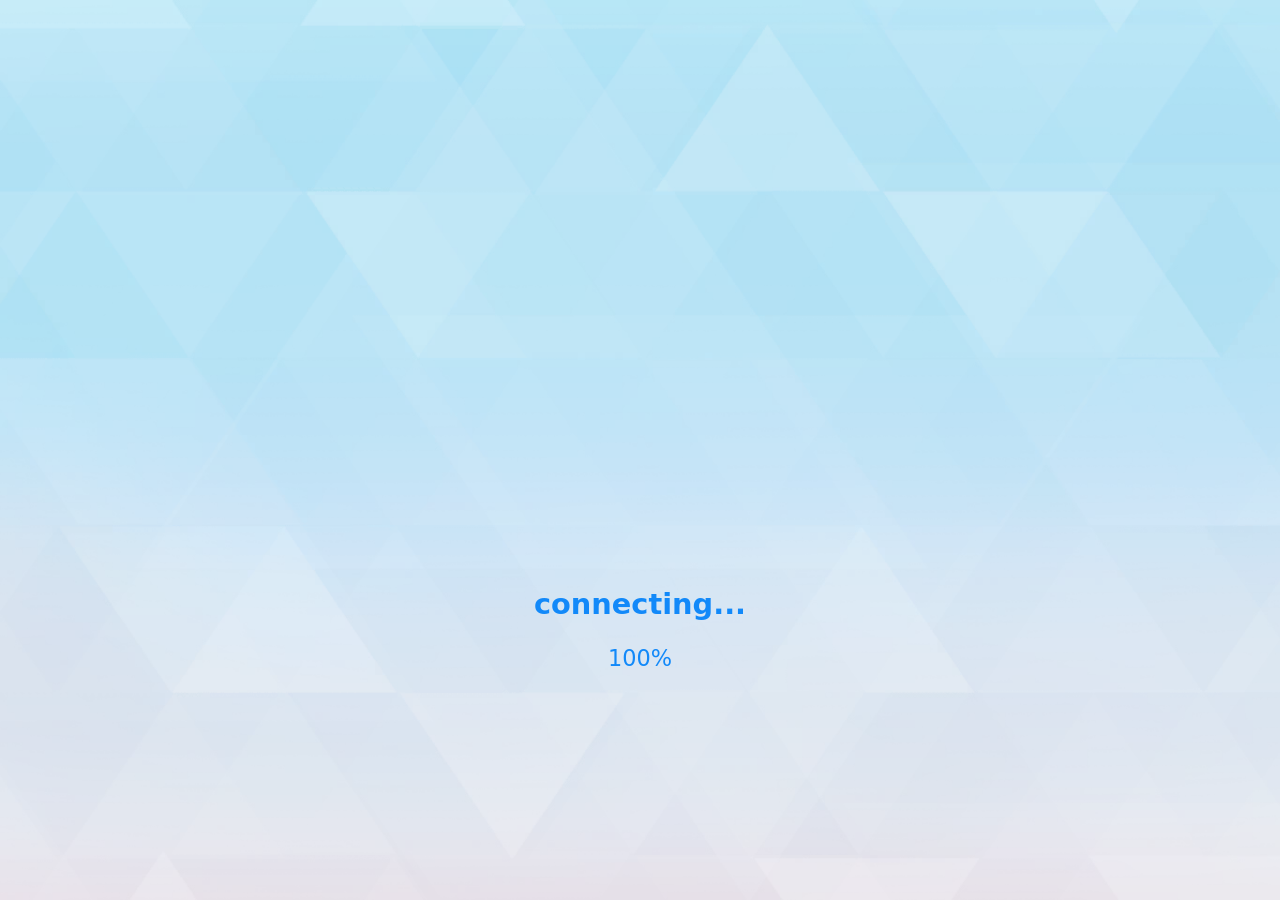
==== commit 63b984ca: "“提交项目”" ====
--- a/index.html
+++ b/index.html
@@ -1,194 +1 @@
-<!DOCTYPE html><html lang="zh-CN" data-theme="light"><head><meta charset="utf-8"><meta http-equiv="X-UA-Compatible" content="IE=edge"><meta name="viewport" content="width=device-width, initial-scale=1"><title>Replow的小站 - 努力做一个安静的分享博客</title><noscript>开启JavaScript才能访问本站哦~</noscript><link rel="icon" href="https://cn-sy1.rains3.com/replow/tx.ico"><!-- index.css--><link rel="stylesheet" href="/css/index.css?v=2.1.11"><!-- inject head--><link rel="canonical" href="https://replow.cn/"><link rel="stylesheet" href="https://cdnjs.cloudflare.com/ajax/libs/font-awesome/6.7.1/css/all.min.css"><!-- aplayer--><!-- swiper--><!-- fancybox ui--><link rel="stylesheet" href="https://cdnjs.cloudflare.com/ajax/libs/fancyapps-ui/5.0.36/fancybox/fancybox.min.css"><!-- katex--><link rel="stylesheet" href="https://cdnjs.cloudflare.com/ajax/libs/KaTeX/0.16.9/katex.min.css"><!-- Open Graph--><meta name="description" content="Ciallo～(∠・ω&amp;lt; )⌒★"><!-- pwa--><meta name="apple-mobile-web-app-capable" content="Replow的小站"><meta name="theme-color" content="var(--efu-main)"><meta name="apple-mobile-web-app-status-bar-style" content="var(--efu-main)"><link rel="bookmark" href="https://cn-sy1.rains3.com/replow/tx.ico"><link rel="apple-touch-icon" href="https://cn-sy1.rains3.com/replow/tx.ico" sizes="180x180"><script>console.log(' %c Solitude %c ' + '2.1.11' + ' %c https://github.com/everfu/hexo-theme-solitude',
-    'background:#35495e ; padding: 1px; border-radius: 3px 0 0 3px;  color: #fff',
-    'background:#ff9a9a ; padding: 1px; border-radius: 0 3px 3px 0;  color: #fff',
-    'background:unset ; padding: 1px; border-radius: 0 3px 3px 0;  color: #fff')
-</script><link rel="stylesheet" href="/css/custom.css" media="defer" onload="this.media='all'"><script>(()=>{
-        const saveToLocal = {
-            set: function setWithExpiry(key, value, ttl) {
-                if (ttl === 0)
-                    return
-                const now = new Date()
-                const expiryDay = ttl * 86400000
-                const item = {
-                    value: value,
-                    expiry: now.getTime() + expiryDay
-                }
-                localStorage.setItem(key, JSON.stringify(item))
-            },
-            get: function getWithExpiry(key) {
-                const itemStr = localStorage.getItem(key)
-
-                if (!itemStr) {
-                    return undefined
-                }
-                const item = JSON.parse(itemStr)
-                const now = new Date()
-
-                if (now.getTime() > item.expiry) {
-                    localStorage.removeItem(key)
-                    return undefined
-                }
-                return item.value
-            }
-        };
-        window.utils = {
-            saveToLocal: saveToLocal,
-            getCSS: (url, id = false) => new Promise((resolve, reject) => {
-              const link = document.createElement('link')
-              link.rel = 'stylesheet'
-              link.href = url
-              if (id) link.id = id
-              link.onerror = reject
-              link.onload = link.onreadystatechange = function() {
-                const loadState = this.readyState
-                if (loadState && loadState !== 'loaded' && loadState !== 'complete') return
-                link.onload = link.onreadystatechange = null
-                resolve()
-              }
-              document.head.appendChild(link)
-            }),
-            getScript: (url, attr = {}) => new Promise((resolve, reject) => {
-              const script = document.createElement('script')
-              script.src = url
-              script.async = true
-              script.onerror = reject
-              script.onload = script.onreadystatechange = function() {
-                const loadState = this.readyState
-                if (loadState && loadState !== 'loaded' && loadState !== 'complete') return
-                script.onload = script.onreadystatechange = null
-                resolve()
-              }
-
-              Object.keys(attr).forEach(key => {
-                script.setAttribute(key, attr[key])
-              })
-
-              document.head.appendChild(script)
-            }),
-            addGlobalFn: (key, fn, name = false, parent = window) => {
-                const globalFn = parent.globalFn || {}
-                const keyObj = globalFn[key] || {}
-
-                if (name && keyObj[name]) return
-
-                name = name || Object.keys(keyObj).length
-                keyObj[name] = fn
-                globalFn[key] = keyObj
-                parent.globalFn = globalFn
-            },
-            addEventListenerPjax: (ele, event, fn, option = false) => {
-              ele.addEventListener(event, fn, option)
-              utils.addGlobalFn('pjax', () => {
-                  ele.removeEventListener(event, fn, option)
-              })
-          },
-        }
-    })()</script><!-- theme--><script>initTheme = () => {
-    let isDarkMode = window.matchMedia('(prefers-color-scheme: dark)').matches
-    const cachedMode = utils.saveToLocal.get('theme');
-    if (cachedMode === undefined) {
-        const nowMode =
-            isDarkMode ? 'dark' : 'light'
-        document.documentElement.setAttribute('data-theme', nowMode);
-    } else {
-        document.documentElement.setAttribute('data-theme', cachedMode);
-    }
-    typeof rm === 'object' && rm.mode(cachedMode === 'dark' && isDarkMode)
-}
-initTheme()</script><!-- global head--><script>const GLOBAL_CONFIG = {
-    root: '/',
-    algolia: undefined,
-    localsearch: {"preload":false,"path":"/search.xml"},
-    runtime: '2023-04-20 00:00:00',
-    lazyload: {
-        enable: false,
-        error: '/img/error_load.avif'
-    },
-    copyright: false,
-    highlight: {"limit":200,"expand":true,"copy":true,"syntax":"highlight.js"},
-    randomlink: false,
-    lang: {"theme":{"dark":"已切换至深色模式","light":"已切换至浅色模式"},"copy":{"success":"复制成功","error":"复制失败"},"backtop":"返回顶部","time":{"day":"天前","hour":"小时前","just":"刚刚","min":"分钟前","month":"个月前"},"day":" 天","f12":"开发者模式已打开，请遵循GPL协议。","totalk":"无需删除空行，直接输入评论即可","search":{"empty":"找不到你查询的内容：${query}","hit":"找到 ${hits} 条结果，用时 ${time} 毫秒","placeholder":"输入关键词快速查找","count":"共 <b>${count}</b> 条结果。","loading":"搜索中..."}},
-    aside: {
-        sayhello: {
-            morning: "✨ 早上好，新的一天开始了",
-            noon: "🍲 午餐时间",
-            afternoon: "🌞 下午好",
-            night: "早点休息",
-            goodnight: "晚安 😴",
-        },
-        sayhello2: [],
-        sayhello3: {
-            prefix: '好久不见，',
-            back: '欢迎再次回来，',
-        },
-    },
-    covercolor: {
-        enable: false
-    },
-    comment: false,
-    lightbox: 'fancybox',
-    post_ai: false,
-    right_menu: false,
-    translate: {"translateDelay":0,"defaultEncoding":2},
-    lure: false,
-    expire: false,
-};</script><!-- page-config head--><script id="config-diff">var PAGE_CONFIG = {
-    is_post: false,
-    is_page: false,
-    is_home: true,
-    page: 'solitude',
-    toc: false,
-    comment: false,
-    ai_text: false,
-    color: false,
-}</script><meta name="generator" content="Hexo 7.3.0"></head><body id="body" data-type="solitude"><!-- universe--><canvas id="universe"></canvas><!-- background img--><!-- loading--><!-- console--><!-- sidebar--><div id="sidebar" style="zoom: 1;"><div id="menu-mask" style="display: none;"></div><div id="sidebar-menus"><div class="site-data"><div class="data-item is-center"><div class="data-item-link"><a href="/archives/"><div class="headline">文章</div><div class="length-num">1</div></a></div></div><div class="data-item is-center"><div class="data-item-link"><a href="/categories/"><div class="headline">分类</div><div class="length-num">0</div></a></div></div><div class="data-item is-center"><div class="data-item-link"><a href="/tags/"><div class="headline">标签</div><div class="length-num">0</div></a></div></div></div><span class="sidebar-menu-item-title">功能</span><div class="sidebar-menu-item"><span class="darkmode_switchbutton menu-child" onclick="sco.switchDarkMode()"><i class="solitude fa-solid fa-circle-half-stroke"></i><span>显示模式</span></span></div><span class="sidebar-menu-item-title">标签</span><div class="card-widget card-tags card-archives card-webinfo card-allinfo"><div class="card-tag-cloud"></div></div></div></div><!-- keyboard--><!-- righhtside--><div class="page" id="body-wrap"><header class="not-top-img" id="page-header"><nav class="show" id="nav"><div id="nav-group"><div id="blog_name"><a id="site-name" href="/" title="返回博客主页"><span class="title">Replow的小站</span><i class="solitude fa-solid fa-home"></i></a></div><div id="page-name-mask"><div id="page-name"><a id="page-name-text" onclick="sco.toTop()">Replow的小站</a></div></div><div id="menus"></div><div id="nav-left"></div><div id="nav-right"><div class="nav-button" id="search-button"><a class="site-page social-icon search" href="javascript:void(0);" title="搜索"><i class="solitude fa-solid fa-magnifying-glass"></i></a></div><div class="nav-button" id="nav-totop" onclick="sco.toTop()"><a class="totopbtn"><i class="solitude fa-solid fa-arrow-up"></i><span id="percent">0</span></a></div><div id="toggle-menu"><a class="site-page"><i class="solitude fa-solid fa-bars"></i></a></div></div></div></nav></header><main class="layout" id="content-inner"><div id="home"><div id="category-bar"><div class="category-bar-items home" id="category-bar-items"><div class="category-bar-item select" id="category-bar-home"><a href="/">推荐</a></div><div class="category-bar-item"><a href="/archives/">全部文章</a></div></div><div class="category-bar-right"><a class="category-bar-more" href="/categories/">更多</a></div></div><div class="recent-posts" id="recent-posts"><div class="recent-post-item" onclick="pjax.loadUrl('/hello-world.html')"><div class="post_cover"><a href="/hello-world.html" title="Hello World"><img class="post_bg" src="/s" alt="Hello World"></a></div><div class="recent-post-info"><div class="recent-post-info-top"><div class="recent-post-info-top-tips"><span class="original">最新</span><a class="unvisited-post" href="/hello-world.html">未读</a></div><a class="article-title" href="/hello-world.html" title="Hello World">Hello World</a></div><div class="article-meta-wrap"><span class="article-meta tags"></span><span class="post-meta-date"><time datetime="2024-12-01T01:26:47.646Z"></time></span></div></div></div><!-- pagination--><nav id="pagination"><div class="pagination"><span class="page-number current">1</span><div class="toPageGroup"><input id="toPageText" oninput="value=value.replace(/[^0-9]/g,'')" maxlength="3" title="跳转到指定页面" onkeyup="if (this.value === '0') this.value = ''"><a id="toPageButton" onclick="sco.toPage()"><i class="solitude fa-solid fa-angles-right"></i></a></div></div></nav></div></div><!-- aside--><div class="aside-content" id="aside-content"><div class="card-widget card-info"><div class="card-content"><div class="card-info-bg-top"><div class="is-center"><div class="author-info__top-group"><div class="author-info__sayhi" id="author-info__sayhi" onclick="sco.changeSayHelloText()">sayhello.morning</div></div></div></div><a class="card-info-avatar" href="https://replow.cn" title="头像"><div class="avatar-img"><img src="https://cn-sy1.rains3.com/replow/tx.webp" alt="头像"></div></a><div class="card-info__desc_group"><div class="author-info__name">Replow</div><div class="author-info__desc">努力做一个安静的分享博客</div><div class="card-info__data is-center"><a href="/archives/" title="累计文章数:1"><div class="length-num">1</div><div class="headline">文章</div></a><a href="/tags/" title="标签总数:0"><div class="length-num">0</div><div class="headline">标签</div></a><a href="/categories/" title="分类总数:0"><div class="length-num">0</div><div class="headline">分类</div></a></div><div class="card-info-social-icons is-center"><a class="social-icon" target="_blank" rel="noopener" href="https://github.com/replow" title="Github"><i class="solitude  fab fa-github"></i></a><a class="social-icon" target="_blank" rel="noopener" href="https://space.bilibili.com/482339786" title="Bilibili"><i class="solitude  fab fa-bilibili"></i></a></div></div></div></div><div class="sticky_layout"><div class="card-widget card-tags card-archives card-webinfo card-allinfo"><div class="webinfo"><div class="webinfo-item"><div class="webinfo-item-title"><i class="item-icon fa-solid fa-folder-closed"></i><div class="item-name">文章总数 :</div></div><div class="item-count">1</div></div><div class="webinfo-item"><div class="webinfo-item-title"><i class="item-icon solitude fa-solid fa-calendar-day"></i><div class="item-name">建站天数 :</div></div><div class="item-count" id="runtimeshow"></div></div><div class="webinfo-item"><div class="webinfo-item-title"><i class="item-icon solitude fa-solid fa-arrows-rotate"></i><div class="item-name">最后更新 :</div></div><time class="item-count" datetime="2024-12-01T03:47:15.968Z"></time></div></div></div></div></div></main><footer id="footer"><div id="footer_deal"><a class="deal_link" target="_blank" rel="noopener" href="https://github.com/replow" title="Github"><i class="solitude  fab fa-github"></i></a><a class="deal_link" href="/rep233@outlook.jp" title="Mail"><i class="solitude  fab fa-envelope"></i></a><div class="nolazyload footer_mini_logo" id="footer_mini_logo" title="返回顶部" onclick="sco.toTop()"><img src="https://cn-sy1.rains3.com/replow/tx.webp" alt="返回顶部"></div><a class="deal_link" target="_blank" rel="noopener" href="https://space.bilibili.com/482339786" title="Bilibili"><i class="solitude  fab fa-bilibili"></i></a></div><div id="footer-bar"><div class="footer-bar-links"><div class="footer-bar-left"><div class="copyright">© 2023 - 2024 By&nbsp;<a class="footer-bar-link" href="/"><img class="author-avatar" src="https://cn-sy1.rains3.com/replow/tx.ico">Replow</a></div></div><div class="footer-bar-right"><a class="footer-bar-link" href="https://replow.cn" alt="Copyright 2024© Replow">Copyright 2024© Replow</a><a class="footer-bar-link cc" target="_blank" rel="noopener" href="https://creativecommons.org/licenses/by-nc-sa/4.0/deed.zh"><i class="solitude fa-solid fa-copyright"></i><i class="solitude fa-brands fa-creative-commons-by"></i><i class="solitude fa-brands fa-creative-commons-nc"></i><i class="solitude fa-brands fa-creative-commons-nd"></i></a></div></div></div></footer></div><!-- right_menu--><!-- inject body--><div><script src="/js/utils.js?v=2.1.11"></script><script src="/js/main.js?v=2.1.11"></script><script src="/js/third_party/waterfall.min.js?v=2.1.11"></script><script src="https://cdnjs.cloudflare.com/ajax/libs/pjax/0.2.8/pjax.min.js"></script><script src="/js/third_party/universe.min.js?v=2.1.11"></script><script>dark()
-</script><script src="/js/tw_cn.js?v=2.1.11"></script><script src="https://cdnjs.cloudflare.com/ajax/libs/node-snackbar/0.1.16/snackbar.min.js"></script><script src="https://cdnjs.cloudflare.com/ajax/libs/fancyapps-ui/5.0.36/fancybox/fancybox.umd.min.js"></script><script>window.paceOptions = {
-  restartOnPushState: false
-}
-
-utils.addGlobalFn('pjaxSend', () => {
-  Pace.restart()
-}, 'pace_restart')
-</script><script src="https://cdnjs.cloudflare.com/ajax/libs/pace/1.2.4/pace.min.js"></script><div class="js-pjax"></div></div><!-- pjax--><script>const pjax = new Pjax({
-    elements: 'a:not([target="_blank"])',
-    selectors: ["title","#body-wrap","#site-config","meta[name=\"description\"]",".js-pjax","meta[property^=\"og:\"]","#config-diff",".rs_show",".rs_hide"],
-    cacheBust: false,
-    analytics: false,
-    scrollRestoration: false
-})
-
-document.querySelectorAll('script[data-pjax]').forEach(item => {
-    const newScript = document.createElement('script')
-    const content = item.text || item.textContent || item.innerHTML || ""
-    Array.from(item.attributes).forEach(attr => newScript.setAttribute(attr.name, attr.value))
-    newScript.appendChild(document.createTextNode(content))
-    item.parentNode.replaceChild(newScript, item)
-})
-
-document.addEventListener('pjax:complete', () => {
-    window.refreshFn()
-
-    document.querySelectorAll('script[data-pjax]').forEach(item => {
-        const newScript = document.createElement('script')
-        const content = item.text || item.textContent || item.innerHTML || ""
-        Array.from(item.attributes).forEach(attr => newScript.setAttribute(attr.name, attr.value))
-        newScript.appendChild(document.createTextNode(content))
-        item.parentNode.replaceChild(newScript, item)
-    })
-
-    GLOBAL_CONFIG.islazyload && window.lazyLoadInstance.update()
-
-})
-
-document.addEventListener('pjax:error', (e) => {
-    if (e.request.status === 404) {
-        pjax.loadUrl('/404.html')
-    }
-})</script><!-- google adsense--><!-- search--><div id="local-search"><div class="search-dialog"><nav class="search-nav"><span class="search-dialog-title">搜索</span><button class="search-close-button"><i class="solitude fa-solid fa-xmark"></i></button></nav><div class="search-wrap"><div class="search-box"><input class="search-box-input" id="search-input" type="text" autocomplete="off" spellcheck="false" autocorrect="off" autocapitalize="off" placeholder="输入关键词快速查找"></div><div id="search-results"><div id="search-hits"></div></div><div id="search-pagination"></div><div id="search-tips"></div></div></div><div id="search-mask"></div></div><script src="/js/search/local.js?v=2.1.11"></script><!-- Tianli-Talk--><!-- music--></body></html>
-        <script>
-            const posts = ["hello-world.html"];
-            function toRandomPost() {
-                const randomPost = posts[Math.floor(Math.random() * posts.length)];
-                pjax.loadUrl(GLOBAL_CONFIG.root + randomPost);
-            }
-        </script>+<!doctype html><html lang="zh"><head><meta charset="UTF-8"/><meta content="yes" name="mobile-web-app-capable"/><meta content="yes" name="apple-mobile-web-app-capable"/><meta content="black-translucent" name="apple-mobile-web-app-status-bar-style"/><meta content="/" name="msapplication-starturl"/><link rel="bookmark" href="/tx.jpg"/><link rel="apple-touch-icon-precomposed" href="/tx.jpg"/><meta name="description" content="Replow的个人主页"/><meta name="keywords" content="replow,replow的个人主页"/><meta name="author" content="/tx.jpg"/><meta content="width=device-width,initial-scale=1,shrink-to-fit=no" name="viewport"/><meta content="IE=edge" http-equiv="X-UA-Compatible"/><meta content="#128AFA" name="theme-color"/><link id="favicon" href="/tx.jpg" rel="icon"/><title>Replow</title><script type="module" crossorigin src="/assets/index-8388f625.js"></script><link rel="modulepreload" crossorigin href="/assets/@vue-7d146bc2.js"><link rel="modulepreload" crossorigin href="/assets/resize-observer-polyfill-0f9f8adb.js"><link rel="modulepreload" crossorigin href="/assets/compute-scroll-into-view-183f845a.js"><link rel="modulepreload" crossorigin href="/assets/b-tween-aacd5abe.js"><link rel="modulepreload" crossorigin href="/assets/es-errors-82fd953f.js"><link rel="modulepreload" crossorigin href="/assets/gopd-30775706.js"><link rel="modulepreload" crossorigin href="/assets/es-define-property-27915812.js"><link rel="modulepreload" crossorigin href="/assets/has-symbols-76fb15e9.js"><link rel="modulepreload" crossorigin href="/assets/function-bind-48f717dc.js"><link rel="modulepreload" crossorigin href="/assets/call-bind-apply-helpers-5bb1805e.js"><link rel="modulepreload" crossorigin href="/assets/dunder-proto-6c37f668.js"><link rel="modulepreload" crossorigin href="/assets/hasown-31deb62f.js"><link rel="modulepreload" crossorigin href="/assets/get-intrinsic-535b98f0.js"><link rel="modulepreload" crossorigin href="/assets/define-data-property-08632fb1.js"><link rel="modulepreload" crossorigin href="/assets/has-property-descriptors-ee3009a4.js"><link rel="modulepreload" crossorigin href="/assets/set-function-length-e5ef41c0.js"><link rel="modulepreload" crossorigin href="/assets/call-bind-b73f32a5.js"><link rel="modulepreload" crossorigin href="/assets/dayjs-c5acb6a6.js"><link rel="modulepreload" crossorigin href="/assets/number-precision-7e656275.js"><link rel="modulepreload" crossorigin href="/assets/scroll-into-view-if-needed-6b992d05.js"><link rel="modulepreload" crossorigin href="/assets/b-validate-4b06492b.js"><link rel="modulepreload" crossorigin href="/assets/@arco-design-3e48b3b1.js"><link rel="modulepreload" crossorigin href="/assets/object-inspect-bbc4fdc8.js"><link rel="modulepreload" crossorigin href="/assets/side-channel-604f081e.js"><link rel="modulepreload" crossorigin href="/assets/qs-68aec985.js"><link rel="modulepreload" crossorigin href="/assets/url-79de4292.js"><link rel="modulepreload" crossorigin href="/assets/eventemitter3-8913522c.js"><link rel="modulepreload" crossorigin href="/assets/earcut-290938c5.js"><link rel="modulepreload" crossorigin href="/assets/ismobilejs-b3e8a064.js"><link rel="modulepreload" crossorigin href="/assets/@pixi-b8f6a876.js"><link rel="modulepreload" crossorigin href="/assets/@pixi-spine-0abe63c5.js"><link rel="modulepreload" crossorigin href="/assets/pixi.js-a423a74b.js"><link rel="modulepreload" crossorigin href="/assets/nprogress-ecebacac.js"><link rel="stylesheet" href="/assets/@arco-design-f564d1fa.css"><link rel="stylesheet" href="/assets/index-91c836f1.css"><link rel="stylesheet" href="/assets/.vite-68226451.css"><link rel="manifest" href="/manifest.webmanifest"></head><body><div id="app"></div></body></html>
--- a/assets/index-91c836f1.css
+++ b/assets/index-91c836f1.css
@@ -0,0 +1 @@
+*{margin:0;padding:0;-webkit-user-select:none;user-select:none;--webkit-user-select: none}body{background-color:#fff;overflow:hidden;font-family:BlueakaBeta2GBK,Inter,-apple-system,BlinkMacSystemFont,PingFang SC,Hiragino Sans GB,noto sans,Microsoft YaHei,Helvetica Neue,Helvetica,Arial,sans-serif!important}a{text-decoration:unset;color:unset}#app{width:100vw;height:100vh;display:flex;flex-direction:column}@media only screen and (max-width: 400px){.arco-page-header-wrapper .arco-page-header-header{justify-content:center}}.arco-page-header-main .arco-page-header-title{white-space:normal;text-align:center}.arco-modal-footer,.arco-modal-body{text-align:center!important}.arco-modal{width:auto!important}.arco-modal-header .arco-modal-title{height:100%;width:auto;position:relative;flex:unset!important;font-size:20px;color:#003153}.arco-modal-header .arco-modal-title:after{content:"";position:absolute;width:100%;height:5px;background:#ffe433;bottom:0}.arco-modal-header{justify-content:center}.arco-modal-close-btn{right:15px;position:absolute}.arco-btn{transform:skew(-10deg);border-radius:4px!important}.arco-modal-body{padding:50px 100px!important;font-size:16px!important;max-width:240px}.arco-modal-header{background:#f1f2f4;border-radius:var(--border-radius-large) var(--border-radius-large) 0 0}.arco-modal-footer{background:#f0f0f0;border-radius:0 0 var(--border-radius-large) var(--border-radius-large);border-top:unset!important;padding:24px 32px!important}.arco-btn-secondary{background:#daeef5!important;color:#003153!important;filter:drop-shadow(0px 1px 2px #0004);padding:20px 40px!important;font-size:18px!important;transition:transform .1s!important}.arco-btn-primary{background:#77deff!important;color:#003153!important;filter:drop-shadow(0px 1px 2px #0004);padding:20px 40px!important;font-size:18px!important;transition:transform .1s!important}.arco-btn-primary:active,.arco-btn-secondary:active{transform:scale(.9) skew(-10deg)}.arco-modal{border-radius:var(--border-radius-large)!important;background:#f0f0f0!important}.arco-modal-header .arco-icon{font-size:30px;vertical-align:-8px!important;transition:transform .1s!important}.arco-modal-header .arco-icon:active{transform:scale(.9)}#curtain{position:absolute;top:0;left:0;z-index:9998;width:100%;height:100%;animation-name:example;animation-duration:3s;display:none}@keyframes example{0%{background-color:transparent}25%{background-color:#000}50%{background-color:#000}75%{background-color:#000}to{background-color:transparent}}.zoom-modal-enter-from,.zoom-modal-appear-from{transform:scale(1) translateY(100%)!important;opacity:0}.zoom-modal-enter-to,.zoom-modal-appear-to{transform:scale(1) translateY(0);opacity:1}.zoom-modal-enter-active,.zoom-modal-appear-active{transition:opacity .4s cubic-bezier(.3,1.3,.3,1),transform .4s cubic-bezier(.3,1,.3,1)!important}#background canvas{height:max(100vh,100vw * (1440 / 2560));width:max(100vh / (1440 / 2560),100vw)}*{cursor:none!important}.click{width:50px;height:50px;border-radius:100%;background:#c3ebff;position:fixed;left:0;top:0;display:grid;transform:scale(0%);border:3px solid transparent;filter:drop-shadow(0px 0px 6px #c3ebff);animation:move .45s ease-out;pointer-events:none;align-items:center;justify-items:center}.click .inner{width:calc(100% + 1px);height:calc(100% + 1px);border-top:3px solid transparent;border-right:3px solid transparent;border-left:3px solid transparent;border-bottom:3px solid transparent;border-radius:100%;position:absolute;transition:transform .5s linear;animation:move2 .5s ease-out}@keyframes move2{0%{border-top:3px solid #77deff}25%{border-top:3px solid #fff}50%{border-top:3px solid #fff}80%{border-top:3px solid transparent}to{border-top:3px solid transparent}}@keyframes move{0%{transform:scale(0%);background:#c3ebff}25%{transform:scale(1);background:#c3ebff66}50%{transform:scale(1);background:transparent}80%{transform:scale(1);background:transparent}to{transform:scale(1);background:transparent}}@media (hover: none){#cursor[data-v-f4ffd79c]{display:none}}#cursor[data-v-f4ffd79c]{pointer-events:none;z-index:9999;position:fixed;top:0;left:0}#cursor[data-v-f4ffd79c]:after{content:"";opacity:0;transition:all .3s ease;background:url([data-uri]) no-repeat;background-size:100%;width:1.3666666667rem;height:1.4666666667rem;display:inline-block;position:absolute;top:0;left:0;z-index:-1;transform:translate(-50%,-30%)}#cursor.hover[data-v-f4ffd79c]:after{opacity:1}#cursor .inner[data-v-f4ffd79c]{background-image:url([data-uri]);box-shadow:initial!important;border-radius:initial!important;background-size:100%!important;width:1.4333333333rem!important;height:1.7333333333rem!important;display:inline-block!important;transition:all .3s ease;transform:translate(-.3333333333rem)!important;opacity:0}.footer[data-v-5ca38fa1]{width:calc(100% - 80px);height:60px;background:#e8f3ffee;position:absolute;bottom:25px;transform:skew(-20deg);align-self:center;border-radius:8px;display:inline-flex;justify-content:center;filter:drop-shadow(0px 0px 6px #0003);transition:all .3s;align-items:flex-end}.footer[data-v-5ca38fa1]:after{content:"";width:calc(100% - 360px);height:60px;background:#ffffffdd;position:absolute;transform:skew(50deg);border-radius:4px;z-index:-1;transition:all .3s}.project-box[data-v-5ca38fa1]{width:calc(100% - 120px);height:calc(100% + 44px);transform:skew(20deg);position:absolute;left:20px;display:inline-flex;align-items:flex-end;overflow:auto}.project-box[data-v-5ca38fa1]::-webkit-scrollbar{display:none}.time[data-v-5ca38fa1]{transform:skew(20deg);position:absolute;right:40px;bottom:10px;display:flex;align-items:flex-end;justify-content:flex-end;font-size:18px;flex-direction:column}.time p[data-v-5ca38fa1]{color:#abb3c4}.time span[data-v-5ca38fa1]{color:#525f72}.project[data-v-5ca38fa1]{height:max-content;width:fit-content;display:flex;flex-direction:column;align-items:center;justify-content:flex-end;position:relative;bottom:15px;margin:0 0 0 5%;transition:transform .05s}.project[data-v-5ca38fa1]:active{transform:scale(.9)}.project span[data-v-5ca38fa1]{margin:5px 0 0;color:#003153;font-size:16px;word-break:keep-all}.arco-icon[data-v-5ca38fa1]{font-size:64px}.project img[data-v-5ca38fa1]{width:64px;height:64px}@media screen and (max-width: 830px){.project-box[data-v-5ca38fa1]{width:100%;justify-content:space-evenly;left:0}.time[data-v-5ca38fa1]{display:none}.project[data-v-5ca38fa1]{margin:0}.project span[data-v-5ca38fa1]{display:none}}@media screen and (max-width: 600px){.project img[data-v-5ca38fa1]{width:48px;height:48px}.footer[data-v-5ca38fa1]:after{width:calc(100% - 120px)}}@media screen and (max-width: 495px){.project[data-v-5ca38fa1]{bottom:0}.project-box[data-v-5ca38fa1]{transform:skew(0);align-items:center}.footer[data-v-5ca38fa1]{transform:skew(0);width:calc(100% - 40px);height:80px;align-items:center}.footer[data-v-5ca38fa1]:after{transform:skew(0);display:none}}.level-box[data-v-8105c644]{width:300px;height:96px;background:linear-gradient(120deg,#003153,#2265bb 15%,#003153 70%,#003153);position:absolute;left:0;top:40px;border-radius:0 8px 8px 0;filter:drop-shadow(0 3px 3px black);display:flex}.level-box[data-v-8105c644]:before{content:"";position:absolute;top:0;right:-20px;bottom:0;width:60px;border-radius:8px;background:#003153;transform:skew(-10deg);z-index:-1}.level-box .container[data-v-8105c644]{display:flex;justify-content:flex-start;align-items:center;margin:auto 0 auto 26px;width:100%;height:calc(100% - 26px)}.level[data-v-8105c644]{display:flex;flex-direction:column;align-items:center;transition:transform .1s}.level-box:active .level[data-v-8105c644]{transform:scale(.85)}.container .level p[data-v-8105c644]{color:#fff;font-size:42px;font-weight:600;transform:skew(-10deg)}.container .name[data-v-8105c644]{color:#fff;font-size:24px;font-weight:600}.container .level span[data-v-8105c644]{color:#ffe433;font-size:24px;font-weight:600;transform:skew(-10deg)}.right[data-v-8105c644]{align-self:flex-start;margin:0 20px;display:flex;flex-direction:column;width:100%;justify-content:space-between;height:100%}.right p[data-v-8105c644]{font-size:20px;font-weight:600}@media screen and (max-width: 495px){.right[data-v-8105c644]{display:none}.name[data-v-8105c644]{word-break:keep-all}.level-box[data-v-8105c644]:hover{width:calc(100% - 60px)}.level-box:hover .right[data-v-8105c644]{display:flex}.level-box[data-v-8105c644]{width:100px;transition:all .3s;z-index:10;left:30px;transform:skew(-10deg);border-radius:8px}.level-box[data-v-8105c644]:before{display:none}.level-box .container[data-v-8105c644]{transform:skew(10deg);margin:auto 26px}}.toolbox-box[data-v-9e57e2a3]{position:absolute;right:20px;top:40px;display:inline-flex}.toolbox-box .toolbox[data-v-9e57e2a3]{width:220px;height:56px;background:#fffd;color:#003153;margin:0 10px;transform:skew(-10deg);border-radius:6px;filter:drop-shadow(0px 0px 3px #0003);transition:background-color .3s,transform .1s;display:flex;align-items:center}.toolbox img[data-v-9e57e2a3]{height:70%;transform:skew(10deg);margin:0 8px 0 10px}.toolbox span[data-v-9e57e2a3]{font-size:26px;transform:skew(10deg)}.toolbox-box .toolbox.about[data-v-9e57e2a3],.toolbox-box .toolbox.l2d[data-v-9e57e2a3]{width:80px;display:inline-flex;align-items:center;justify-content:center}.toolbox-box .toolbox.l2d[data-v-9e57e2a3]{position:absolute;right:0;top:76px;overflow:hidden}.toolbox.l2d img[data-v-9e57e2a3]{filter:drop-shadow(-100vw 0px 0px #003153);transform:translate(100vw);height:32px}.toolbox-box .toolbox[data-v-9e57e2a3]:hover{background:#fffe}.toolbox-box .toolbox.about[data-v-9e57e2a3]:active,.toolbox-box .toolbox.l2d[data-v-9e57e2a3]:active{transform:skew(-10deg) scale(.9)}.arco-icon[data-v-9e57e2a3]{font-size:32px;transform:skew(10deg)}@media screen and (max-width: 1199px){.toolbox[data-v-9e57e2a3]:not(.about){display:none}}.toolbox-box .toolbox.l2d.canHover[data-v-9e57e2a3]:hover{opacity:1!important}.contact-box[data-v-c1d5a6e4]{position:absolute;left:20px;top:186px;display:grid;grid-template-columns:repeat(2,130px);grid-gap:20px;height:auto;justify-items:center}.contact[data-v-c1d5a6e4]{height:max-content;width:fit-content;display:flex;flex-direction:column;align-items:center;justify-content:flex-end;position:relative;bottom:15px;margin:0 20px;transition:transform .05s}.contact span[data-v-c1d5a6e4]{margin:5px 0 0;font-size:20px;color:#003153;font-weight:800}.contact span[data-v-c1d5a6e4]{text-shadow:#fff 1px 0 0,#fff 0 1px 0,#fff -1px 0 0,#fff 0 -1px 0}.arco-icon[data-v-c1d5a6e4]{font-size:48px;filter:drop-shadow(0px 0px 4px #fff6)}.contact img[data-v-c1d5a6e4]{height:48px;filter:drop-shadow(0px 0px 4px #fff6)}.contact[data-v-c1d5a6e4]:active{transform:scale(.9)}.bg[data-v-b7dff662]{position:absolute;top:0;left:0;z-index:20}.curtain[data-v-b7dff662]{position:absolute;top:0;left:0;width:100%;height:100%;background:url(/shitim/Event_Main_Stage_Bg.png) center;background-size:cover;z-index:10;display:flex;align-items:center;justify-content:center}.curtain img[data-v-b7dff662]{width:500px;height:auto}.task[data-v-b7dff662]{position:absolute;bottom:140px;right:60px;width:150px;height:150px;background:url(/task.png) center;background-size:cover;transition:transform .1s}.task[data-v-b7dff662]:before{content:"";position:absolute;left:10px;bottom:0;height:50px;width:calc(100% + 10px);border-radius:8px;background:#003153;transform:skew(-10deg)}.task[data-v-b7dff662]:after{content:attr(name);position:absolute;left:10px;bottom:0;height:50px;width:100%;display:flex;align-items:center;justify-content:center;color:#fff;font-size:26px;font-weight:800}.task[data-v-b7dff662]:active{transform:scale(.9)}.curtain-enter-from[data-v-b7dff662]{opacity:0}.curtain-enter-to[data-v-b7dff662]{opacity:1}.curtain-leave-to[data-v-b7dff662]{transform:scaleY(0%)}.curtain-leave-from[data-v-b7dff662]{transform:scaleY(1)}.curtain-leave-active[data-v-b7dff662],.curtain-enter-active[data-v-b7dff662]{transition:opacity .1s ease-in-out,transform .25s ease-in-out}@media screen and (max-width: 495px){.task[data-v-b7dff662]{right:40px}}.down2-leave-to[data-v-b7dff662],.down2-enter-from[data-v-b7dff662]{transform:translateY(300px)}.down2-leave-from[data-v-b7dff662],.down2-enter-to[data-v-b7dff662]{transform:translateY(0)}.down2-leave-active[data-v-b7dff662]{transition:transform .3s ease-in}.down2-enter-active[data-v-b7dff662]{transition:transform .3s ease-out}@keyframes move-f0bdbfb3{0%{transform:translateY(0)}50%{transform:translateY(-1.6666666667rem)}to{transform:translateY(0)}}.loading[data-v-f0bdbfb3]{animation:move-f0bdbfb3 2s ease-in-out infinite}img[data-v-f0bdbfb3]{-webkit-user-select:none;user-select:none;-webkit-user-drag:none}@font-face{font-family:TVPS-Vain-Capital-2;src:url(https://webcnstatic.yostar.net/ba_cn_web/prod/web/assets/TVPS-Vain-Capital-2.cca90a05.ttf)}.loading_wrapper[data-v-f0bdbfb3]{background:url(https://webcnstatic.yostar.net/ba_cn_web/prod/web/assets/loading_bg_pc.ba246778.png) center;background-size:cover;overflow:hidden;z-index:99}.loading_wrapper[data-v-f0bdbfb3]{position:absolute;top:0;left:0;width:100%;height:100%;display:flex;align-items:center;justify-content:center;flex-direction:column}.progress_wrapper[data-v-f0bdbfb3]{display:flex;align-items:center;justify-content:center;flex-direction:column}.progress_wrapper .title[data-v-f0bdbfb3]{font-family:TVPS-Vain-Capital-2,system-ui;color:#1289f9;font-size:1.8rem}.progress_wrapper .percent[data-v-f0bdbfb3]{margin-top:.3666666667rem;font-size:1.4rem;font-family:TVPS-Vain-Capital-2,system-ui;color:#1289f9}.hide[data-v-f0bdbfb3]{opacity:0;position:absolute;z-index:-1;top:0;left:0}.avatar_img[data-v-f0bdbfb3]{height:340px}#change[data-v-e184389f]{position:absolute;top:0;left:0;width:100%;height:100%;display:flex;align-items:center;justify-content:space-between}img[data-v-e184389f]{width:32px;height:auto;animation:move-e184389f 2s ease-in-out infinite;z-index:9}img[data-v-e184389f]:last-child{transform:rotate(180deg);animation:moveReverse-e184389f 2s ease-in-out infinite}@keyframes move-e184389f{0%{transform:translate(10px)}50%{transform:translate(30px)}to{transform:translate(10px)}}@keyframes moveReverse-e184389f{0%{transform:rotate(180deg) translate(10px)}50%{transform:rotate(180deg) translate(30px)}to{transform:rotate(180deg) translate(10px)}}main[data-v-8147d6ca]{display:flex;flex-direction:column}.loading-leave-to[data-v-8147d6ca]{opacity:0}.loading-leave-from[data-v-8147d6ca]{opacity:1}.loading-leave-active[data-v-8147d6ca]{transition:opacity .5s ease-in-out}.up-leave-to[data-v-8147d6ca],.up-enter-from[data-v-8147d6ca]{transform:translateY(-300px)}.up-leave-from[data-v-8147d6ca],.up-enter-to[data-v-8147d6ca]{transform:translateY(0)}.down-leave-to[data-v-8147d6ca],.down-enter-from[data-v-8147d6ca]{transform:translateY(300px) skew(-20deg)}.down-leave-from[data-v-8147d6ca],.down-enter-to[data-v-8147d6ca]{transform:translateY(0) skew(-20deg)}@media screen and (max-width: 495px){.down-leave-to[data-v-8147d6ca],.down-enter-from[data-v-8147d6ca]{transform:translateY(300px)}.down-leave-from[data-v-8147d6ca],.down-enter-to[data-v-8147d6ca]{transform:translateY(0)}.up-leave-to[data-v-8147d6ca],.up-enter-from[data-v-8147d6ca]{transform:translateY(-300px) skew(-10deg)}.up-leave-from[data-v-8147d6ca],.up-enter-to[data-v-8147d6ca]{transform:translateY(0) skew(-10deg)}}.left-leave-to[data-v-8147d6ca],.left-enter-from[data-v-8147d6ca]{transform:translate(-300px)}.left-leave-from[data-v-8147d6ca],.left-enter-to[data-v-8147d6ca]{transform:translate(0)}.up-leave-active[data-v-8147d6ca],.down-leave-active[data-v-8147d6ca],.left-leave-active[data-v-8147d6ca]{transition:transform .3s ease-in}.up-enter-active[data-v-8147d6ca],.down-enter-active[data-v-8147d6ca],.left-enter-active[data-v-8147d6ca]{transition:transform .3s ease-out}#background[data-v-8147d6ca]{background-image:url(/shitim/Event_Main_Stage_Bg.png);background-position:center;background-size:cover;width:100%;height:100%;position:absolute;top:0;left:0;z-index:-1;display:flex;align-items:center;justify-content:center;overflow:hidden}
--- a/assets/.vite-68226451.css
+++ b/assets/.vite-68226451.css
@@ -0,0 +1 @@
+@font-face{font-family:"PingFangSC-Semibold fallback default ba5d0b";src:local("PingFangSC-Semibold");size-adjust:97.732%;ascent-override:86.9726%;descent-override:15.3481%;line-gap-override:102.3207%}@font-face{font-family:"PingFangSC-Regular fallback default ba5d0b";src:local("PingFangSC-Regular");size-adjust:100.4237%;ascent-override:84.6414%;descent-override:14.9367%;line-gap-override:99.5781%}@font-face{font-family:"Microsoft YaHei fallback default ba5d0b";src:local("Microsoft YaHei");size-adjust:98.1549%;ascent-override:86.5978%;descent-override:15.282%;line-gap-override:101.8798%}@font-face{font-family:"Source Han Sans fallback default ba5d0b";src:local("Source Han Sans");size-adjust:101.4989%;ascent-override:83.7447%;descent-override:14.7785%;line-gap-override:98.5232%}@font-face{font-family:BlueakaBeta2GBK;src:local("BlueakaBeta2GBK DemiBold"),url(/assets/70c7ed642ce3c752c5e07d09a26ea871-0e61eec1.woff2) format("woff2");font-style:normal;font-weight:400;font-display:swap;unicode-range:U+d735-d7a3,U+e76c,U+e7c7-e7c8,U+e7e7-e7f3,U+e815-e864,U+f2a0-f2a2,U+f2a4-f2be,U+f2e7-f2f0,U+f301,U+f304-f306,U+f30a-f30b,U+f30d-f30e,U+f312,U+f314-f315,U+f537,U+f53a,U+f92c,U+f979,U+f995,U+f9e7,U+f9f1,U+fa0c-fa0f,U+fa11,U+fa13-fa14,U+fa18,U+fa1f-fa21,U+fa23}@font-face{font-family:BlueakaBeta2GBK;src:local("BlueakaBeta2GBK DemiBold"),url(/assets/20927ef500c2a8f65bc729146ac1b44e-e4247f31.woff2) format("woff2");font-style:normal;font-weight:400;font-display:swap;unicode-range:U+d50b-d61f}@font-face{font-family:BlueakaBeta2GBK;src:local("BlueakaBeta2GBK DemiBold"),url(/assets/139911b0f5f5789a33115dd32c08e79b-e34dbe41.woff2) format("woff2");font-style:normal;font-weight:400;font-display:swap;unicode-range:U+d620-d734}@font-face{font-family:BlueakaBeta2GBK;src:local("BlueakaBeta2GBK DemiBold"),url(/assets/36551d37a2de93399869ef39cd2d2674-6136723b.woff2) format("woff2");font-style:normal;font-weight:400;font-display:swap;unicode-range:U+2c7,U+2c9-2cb,U+2d9,U+2103,U+2105,U+2109,U+2121,U+2160-216b,U+2170-2179,U+2190,U+2192,U+2196-2199,U+2208,U+220f,U+2211,U+221a,U+221d-2220,U+2223,U+2225,U+2227-222b,U+222e,U+2234-2237,U+223c-223d,U+2248,U+224c,U+2252,U+2260-2261,U+2264-2267,U+226e-226f,U+2295,U+2299,U+22a5,U+22bf,U+22ef,U+2312,U+2460-2469,U+2474-249b,U+2500-2509,U+fa24,U+fa27-fa29,U+fb00-fb04,U+fe49-fe52,U+fe54-fe57,U+fe59-fe66,U+fe68-fe6b,U+ff01-ff5e,U+ffe0-ffe5}@font-face{font-family:BlueakaBeta2GBK;src:local("BlueakaBeta2GBK DemiBold"),url(/assets/8b575515760707e5b97316b9eed1117e-109b6c80.woff2) format("woff2");font-style:normal;font-weight:400;font-display:swap;unicode-range:U+d3f6-d50a}@font-face{font-family:BlueakaBeta2GBK;src:local("BlueakaBeta2GBK DemiBold"),url(/assets/3a9c78b8066b9d0444c0584d416c3997-71c06b1e.woff2) format("woff2");font-style:normal;font-weight:400;font-display:swap;unicode-range:U+d2e1-d3f5}@font-face{font-family:BlueakaBeta2GBK;src:local("BlueakaBeta2GBK DemiBold"),url(/assets/ebd759f180ce4103c8cb36a9f199f965-51c2dce4.woff2) format("woff2");font-style:normal;font-weight:400;font-display:swap;unicode-range:U+d1cc-d2e0}@font-face{font-family:BlueakaBeta2GBK;src:local("BlueakaBeta2GBK DemiBold"),url(/assets/d1124ded1d53cc968900db18ab729ed2-5c44566b.woff2) format("woff2");font-style:normal;font-weight:400;font-display:swap;unicode-range:U+cfa2-d0b6}@font-face{font-family:BlueakaBeta2GBK;src:local("BlueakaBeta2GBK DemiBold"),url(/assets/4203ee53257cd1b1c4a4ae9955a60006-e934df4d.woff2) format("woff2");font-style:normal;font-weight:400;font-display:swap;unicode-range:U+d0b7-d1cb}@font-face{font-family:BlueakaBeta2GBK;src:local("BlueakaBeta2GBK DemiBold"),url(/assets/fac86bc78bad746d03bd5ac84f7b4b2c-cfb7a95c.woff2) format("woff2");font-style:normal;font-weight:400;font-display:swap;unicode-range:U+ce8d-cfa1}@font-face{font-family:BlueakaBeta2GBK;src:local("BlueakaBeta2GBK DemiBold"),url(/assets/ea0ad07ddb53ef16318e0f93a5687f13-52c634ac.woff2) format("woff2");font-style:normal;font-weight:400;font-display:swap;unicode-range:U+cd78-ce8c}@font-face{font-family:BlueakaBeta2GBK;src:local("BlueakaBeta2GBK DemiBold"),url(/assets/79a0b860aa748fcd0f06d1479c4c90b0-949720a8.woff2) format("woff2");font-style:normal;font-weight:400;font-display:swap;unicode-range:U+cc63-cd77}@font-face{font-family:BlueakaBeta2GBK;src:local("BlueakaBeta2GBK DemiBold"),url(/assets/04ac9692c84b9211a13178afd4e71050-232c20a8.woff2) format("woff2");font-style:normal;font-weight:400;font-display:swap;unicode-range:U+cb4e-cc62}@font-face{font-family:BlueakaBeta2GBK;src:local("BlueakaBeta2GBK DemiBold"),url(/assets/96b052fae6b4b09e9e8f42bd08ce2138-bdc9a0ce.woff2) format("woff2");font-style:normal;font-weight:400;font-display:swap;unicode-range:U+c933-ca47}@font-face{font-family:BlueakaBeta2GBK;src:local("BlueakaBeta2GBK DemiBold"),url(/assets/4f0eed9a0c749024bfe8555de5119838-bb53b237.woff2) format("woff2");font-style:normal;font-weight:400;font-display:swap;unicode-range:U+ca48-cb4d}@font-face{font-family:BlueakaBeta2GBK;src:local("BlueakaBeta2GBK DemiBold"),url(/assets/7d258cac26cfcb6bb64c63fec12527ab-70e1dd30.woff2) format("woff2");font-style:normal;font-weight:400;font-display:swap;unicode-range:U+c81e-c932}@font-face{font-family:BlueakaBeta2GBK;src:local("BlueakaBeta2GBK DemiBold"),url(/assets/c0f76c7bda8270c0e293450a96da4f97-c3185c86.woff2) format("woff2");font-style:normal;font-weight:400;font-display:swap;unicode-range:U+c709-c81d}@font-face{font-family:BlueakaBeta2GBK;src:local("BlueakaBeta2GBK DemiBold"),url(/assets/746a87c127cb588796d93ea1fd6bfa4c-a223750c.woff2) format("woff2");font-style:normal;font-weight:400;font-display:swap;unicode-range:U+c5f4-c708}@font-face{font-family:BlueakaBeta2GBK;src:local("BlueakaBeta2GBK DemiBold"),url(/assets/2a876e98a0d3ebd63ac9768b83db993e-6362d75d.woff2) format("woff2");font-style:normal;font-weight:400;font-display:swap;unicode-range:U+c3ca-c4de}@font-face{font-family:BlueakaBeta2GBK;src:local("BlueakaBeta2GBK DemiBold"),url(/assets/6c890dfd91c604cee5eead13efeb4e75-7fca2058.woff2) format("woff2");font-style:normal;font-weight:400;font-display:swap;unicode-range:U+c4df-c5f3}@font-face{font-family:BlueakaBeta2GBK;src:local("BlueakaBeta2GBK DemiBold"),url(/assets/e198a0b987c24f07c5bc89fbf5560fa3-5394f2a0.woff2) format("woff2");font-style:normal;font-weight:400;font-display:swap;unicode-range:U+c2b5-c3c9}@font-face{font-family:BlueakaBeta2GBK;src:local("BlueakaBeta2GBK DemiBold"),url(/assets/0653fc17c9d37de33ca9c5b892fc92bc-7edb22a9.woff2) format("woff2");font-style:normal;font-weight:400;font-display:swap;unicode-range:U+c1a0-c2b4}@font-face{font-family:BlueakaBeta2GBK;src:local("BlueakaBeta2GBK DemiBold"),url(/assets/2167ad2d13d1ed0284ea4d1514f81dd2-17f3aee5.woff2) format("woff2");font-style:normal;font-weight:400;font-display:swap;unicode-range:U+c08b-c19f}@font-face{font-family:BlueakaBeta2GBK;src:local("BlueakaBeta2GBK DemiBold"),url(/assets/98b86286c3cb57edd30bd7afe1cbebfd-8be03464.woff2) format("woff2");font-style:normal;font-weight:400;font-display:swap;unicode-range:U+bf76-c08a}@font-face{font-family:BlueakaBeta2GBK;src:local("BlueakaBeta2GBK DemiBold"),url(/assets/1cb96c51458b5511086f539fe15d486d-67494e71.woff2) format("woff2");font-style:normal;font-weight:400;font-display:swap;unicode-range:U+be61-bf75}@font-face{font-family:BlueakaBeta2GBK;src:local("BlueakaBeta2GBK DemiBold"),url(/assets/acb1c5e1837eb4e072c9b7d0bd3e3477-eef3461e.woff2) format("woff2");font-style:normal;font-weight:400;font-display:swap;unicode-range:U+bd4c-be60}@font-face{font-family:BlueakaBeta2GBK;src:local("BlueakaBeta2GBK DemiBold"),url(/assets/64e55f9c514c91cedfa8656e98695722-5502d67f.woff2) format("woff2");font-style:normal;font-weight:400;font-display:swap;unicode-range:U+bc37-bd4b}@font-face{font-family:BlueakaBeta2GBK;src:local("BlueakaBeta2GBK DemiBold"),url(/assets/6269d867d07f68bc580af1fe90457557-8f967876.woff2) format("woff2");font-style:normal;font-weight:400;font-display:swap;unicode-range:U+ba0d-bb21}@font-face{font-family:BlueakaBeta2GBK;src:local("BlueakaBeta2GBK DemiBold"),url(/assets/ae2c25b56f972ac7fab460092818d8b4-ecfca667.woff2) format("woff2");font-style:normal;font-weight:400;font-display:swap;unicode-range:U+bb22-bc36}@font-face{font-family:BlueakaBeta2GBK;src:local("BlueakaBeta2GBK DemiBold"),url(/assets/36f74a51faa6b6b1fff9249e629761d5-886dad9a.woff2) format("woff2");font-style:normal;font-weight:400;font-display:swap;unicode-range:U+b8f8-ba0c}@font-face{font-family:BlueakaBeta2GBK;src:local("BlueakaBeta2GBK DemiBold"),url(/assets/795452d883e0bcd98fbb2654bafe7a4e-d676493c.woff2) format("woff2");font-style:normal;font-weight:400;font-display:swap;unicode-range:U+b5b9-b6cd}@font-face{font-family:BlueakaBeta2GBK;src:local("BlueakaBeta2GBK DemiBold"),url(/assets/aae5535083d8f23c48047e8d802393b1-3c783bee.woff2) format("woff2");font-style:normal;font-weight:400;font-display:swap;unicode-range:U+b6ce-b7e2}@font-face{font-family:BlueakaBeta2GBK;src:local("BlueakaBeta2GBK DemiBold"),url(/assets/06c968c18db9b87b05ec32932a899b03-d6cf89d9.woff2) format("woff2");font-style:normal;font-weight:400;font-display:swap;unicode-range:U+b7e3-b8f7}@font-face{font-family:BlueakaBeta2GBK;src:local("BlueakaBeta2GBK DemiBold"),url(/assets/54fc5a4ff889e6519b9012f8060e13ad-94e513ef.woff2) format("woff2");font-style:normal;font-weight:400;font-display:swap;unicode-range:U+b38f-b4a3}@font-face{font-family:BlueakaBeta2GBK;src:local("BlueakaBeta2GBK DemiBold"),url(/assets/f1ecd9dd6c8049bc885130c0a8c34da9-e6bba18d.woff2) format("woff2");font-style:normal;font-weight:400;font-display:swap;unicode-range:U+b4a4-b5b8}@font-face{font-family:BlueakaBeta2GBK;src:local("BlueakaBeta2GBK DemiBold"),url(/assets/62d1053e04446d69020afad6fc64f6cb-e1298253.woff2) format("woff2");font-style:normal;font-weight:400;font-display:swap;unicode-range:U+b27a-b38e}@font-face{font-family:BlueakaBeta2GBK;src:local("BlueakaBeta2GBK DemiBold"),url(/assets/42127065d8498f9834b910472a728868-046bb3ee.woff2) format("woff2");font-style:normal;font-weight:400;font-display:swap;unicode-range:U+b165-b279}@font-face{font-family:BlueakaBeta2GBK;src:local("BlueakaBeta2GBK DemiBold"),url(/assets/732205c12b62058df2f578780516b908-d486827d.woff2) format("woff2");font-style:normal;font-weight:400;font-display:swap;unicode-range:U+b050-b164}@font-face{font-family:BlueakaBeta2GBK;src:local("BlueakaBeta2GBK DemiBold"),url(/assets/4ae650cd484d1cd2f1e8fc0c8a8ed54f-d333e21b.woff2) format("woff2");font-style:normal;font-weight:400;font-display:swap;unicode-range:U+af3b-b04f}@font-face{font-family:BlueakaBeta2GBK;src:local("BlueakaBeta2GBK DemiBold"),url(/assets/c6adf295a33acb352d511dfafaf86a3a-8faeed2e.woff2) format("woff2");font-style:normal;font-weight:400;font-display:swap;unicode-range:U+ae26-af3a}@font-face{font-family:BlueakaBeta2GBK;src:local("BlueakaBeta2GBK DemiBold"),url(/assets/789196f05105e1e1ab760fdd597ccf5d-573e18e6.woff2) format("woff2");font-style:normal;font-weight:400;font-display:swap;unicode-range:U+ad11-ae25}@font-face{font-family:BlueakaBeta2GBK;src:local("BlueakaBeta2GBK DemiBold"),url(/assets/a56d1c37515557c0a3947ad346c501e9-196be850.woff2) format("woff2");font-style:normal;font-weight:400;font-display:swap;unicode-range:U+9780-9784,U+9786-978a,U+978c,U+978e-9790,U+9793,U+9795-9797,U+9799-979f,U+97a1-97a2,U+97a4-97aa,U+97ac,U+97ae,U+97b0-97b1,U+97b3,U+97b5-97e5,U+97e8,U+97ee-97f2,U+97f4,U+97f7-9867}@font-face{font-family:BlueakaBeta2GBK;src:local("BlueakaBeta2GBK DemiBold"),url(/assets/76c5245e62c55c61b2b909894b0d161a-3f1614b8.woff2) format("woff2");font-style:normal;font-weight:400;font-display:swap;unicode-range:U+9fa2-9fa5,U+ac00-ad10}@font-face{font-family:BlueakaBeta2GBK;src:local("BlueakaBeta2GBK DemiBold"),url(/assets/6e9a5b3d398c2e92d51ca88149550a98-84ab648a.woff2) format("woff2");font-style:normal;font-weight:400;font-display:swap;unicode-range:U+95e6-95e7,U+95ec,U+95ff,U+9607,U+9613,U+9618,U+961b,U+961e,U+9620,U+9623-9629,U+962b-962d,U+962f-9630,U+9637-963a,U+963e,U+9641,U+9643,U+964a,U+964e-964f,U+9651-9653,U+9656-965a,U+965c-965e,U+9660,U+9663,U+9665-9666,U+966b,U+966d-9671,U+9673,U+9678-9684,U+9687,U+9689-968a,U+968c,U+968e,U+9691-9693,U+9695-9696,U+969a-969b,U+969d-96a6,U+96a8-96af,U+96b1-96b2,U+96b4-96b5,U+96b7-96b8,U+96ba-96bb,U+96bf,U+96c2-96c3,U+96c8,U+96ca-96cb,U+96d0-96d1,U+96d3-96d4,U+96d6-96df,U+96e1-96e7,U+96eb-96ee,U+96f0-96f2,U+96f4-96f5,U+96f8,U+96fa-96fd,U+96ff,U+9702-9703,U+9705,U+970a-970c,U+9710-9712,U+9714-9715,U+9717-971b,U+971d,U+971f-9729,U+972b-972c,U+972e-972f,U+9731,U+9733-9737,U+973a-973d,U+973f-9751,U+9754-9755,U+9757-9758,U+975a,U+975c-975d,U+975f,U+9763-9764,U+9766-9768,U+976a-9772,U+9775,U+9777-977b,U+977d-977f}@font-face{font-family:BlueakaBeta2GBK;src:local("BlueakaBeta2GBK DemiBold"),url(/assets/2e81c769883ad84af81c7648b184d529-9f4211fe.woff2) format("woff2");font-style:normal;font-weight:400;font-display:swap;unicode-range:U+92be-92c7,U+92c9-933d,U+933f-9369,U+936b-938e}@font-face{font-family:BlueakaBeta2GBK;src:local("BlueakaBeta2GBK DemiBold"),url(/assets/c2d19c81dffe3e500da2a650f5d155d1-66c32b1d.woff2) format("woff2");font-style:normal;font-weight:400;font-display:swap;unicode-range:U+9032-9034,U+9037,U+9039-903a,U+903d,U+903f-9040,U+9043,U+9045-9046,U+9048-904c,U+904e,U+9054-9056,U+9059-905a,U+905c-9061,U+9064,U+9066-9067,U+9069-906c,U+906f-9073,U+9076-907c,U+907e,U+9081,U+9084-9087,U+9089-908a,U+908c-9090,U+9092,U+9094,U+9096,U+9098,U+909a,U+909c,U+909e-90a0,U+90a4-90a5,U+90a7-90a9,U+90ab,U+90ad,U+90b2,U+90b7,U+90bc-90bd,U+90bf-90c0,U+90c2-90c3,U+90c6,U+90c8-90c9,U+90cb-90cd,U+90d2,U+90d4-90d6,U+90d8-90da,U+90de-90e0,U+90e3-90e5,U+90e9-90ea,U+90ec,U+90ee,U+90f0-90f3,U+90f5-90f7,U+90f9-90fc,U+90ff-9101,U+9103,U+9105-9118,U+911a-911d,U+911f-9121,U+9124-912e,U+9130,U+9132-9138,U+913a-9142,U+9144-9145,U+9147-9148,U+9151,U+9153-9156,U+9158-9159,U+915b-915c,U+915f-9160,U+9166-9168,U+916b,U+916d,U+9173,U+917a-917c,U+9180-9184,U+9186,U+9188,U+918a,U+918e-918f,U+9193-9199,U+919c-91a1,U+91a4-91a9,U+91ab-91ac,U+91b0-91b3,U+91b6-91b9,U+91bb}@font-face{font-family:BlueakaBeta2GBK;src:local("BlueakaBeta2GBK DemiBold"),url(/assets/a5c3417b4cc401a91d87876d8ac0840b-c25ef391.woff2) format("woff2");font-style:normal;font-weight:400;font-display:swap;unicode-range:U+91bc-91c6,U+91c8,U+91cb,U+91d0,U+91d2-91db,U+91dd-9273,U+9275-928d,U+928f-92ad,U+92af-92bd}@font-face{font-family:BlueakaBeta2GBK;src:local("BlueakaBeta2GBK DemiBold"),url(/assets/e4e4783211a73b1132419a91c69f7cac-6efb9144.woff2) format("woff2");font-style:normal;font-weight:400;font-display:swap;unicode-range:U+8d8d-8d90,U+8d92-8d93,U+8d95-8d9e,U+8da0-8da2,U+8da4-8db0,U+8db2,U+8db6-8db7,U+8db9,U+8dbb,U+8dbd,U+8dc0-8dc2,U+8dc5,U+8dc7-8dca,U+8dcd,U+8dd0,U+8dd2-8dd5,U+8dd8-8dd9,U+8ddc,U+8de0-8de2,U+8de5-8de7,U+8de9,U+8ded-8dee,U+8df0-8df2,U+8df4,U+8df6,U+8dfc,U+8dfe-8e04,U+8e06-8e08,U+8e0b,U+8e0d-8e0e,U+8e10-8e13,U+8e15-8e1c,U+8e20-8e21,U+8e24-8e28,U+8e2b,U+8e2d,U+8e30,U+8e32-8e34,U+8e36-8e38,U+8e3b-8e3c,U+8e3e-8e3f,U+8e43,U+8e45-8e46,U+8e4c-8e50,U+8e53-8e58,U+8e5a-8e65,U+8e67-8e68,U+8e6a-8e6b,U+8e6e,U+8e71,U+8e73,U+8e75,U+8e77-8e7b,U+8e7d-8e7e,U+8e80,U+8e82-8e84,U+8e86,U+8e88-8e8e,U+8e91-8e93,U+8e95-8e9b,U+8e9d,U+8e9f-8eaa,U+8ead-8eae,U+8eb0-8eb1,U+8eb3-8eb9,U+8ebb-8ec2}@font-face{font-family:BlueakaBeta2GBK;src:local("BlueakaBeta2GBK DemiBold"),url(/assets/d53865af514c5bafb996aca89a35c89e-6d043c08.woff2) format("woff2");font-style:normal;font-weight:400;font-display:swap;unicode-range:U+8ec3-8ecd,U+8ecf-8f65,U+8f6a,U+8f80,U+8f8c,U+8f92,U+8f9d,U+8fa0-8fa2,U+8fa4-8fa7,U+8faa,U+8fac-8faf,U+8fb2-8fb5,U+8fb7-8fb8,U+8fba-8fbc,U+8fbf-8fc0,U+8fc3,U+8fc6,U+8fc9-8fcd,U+8fcf,U+8fd2,U+8fd6-8fd7,U+8fda,U+8fe0-8fe1,U+8fe3,U+8fe7,U+8fec,U+8fef,U+8ff1-8ff2,U+8ff4-8ff6,U+8ffa-8ffc,U+8ffe-8fff,U+9007-9008,U+900c,U+900e,U+9013,U+9015,U+9018-9019,U+901c,U+9023-9025,U+9027-902c,U+9030-9031}@font-face{font-family:BlueakaBeta2GBK;src:local("BlueakaBeta2GBK DemiBold"),url(/assets/80e6365ec746df10d969b81d677268a3-293f20b6.woff2) format("woff2");font-style:normal;font-weight:400;font-display:swap;unicode-range:U+8c09,U+8c1e,U+8c38-8c40,U+8c42-8c45,U+8c48,U+8c4a-8c4b,U+8c4d-8c54,U+8c56-8c59,U+8c5b-8c60,U+8c63-8c69,U+8c6c-8c72,U+8c74-8c77,U+8c7b-8c81,U+8c83-8c84,U+8c86-8c88,U+8c8b,U+8c8d-8c93,U+8c95-8c97,U+8c99-8d1c,U+8d20,U+8d51-8d52,U+8d57,U+8d5f,U+8d65,U+8d68-8d6a,U+8d6c,U+8d6e-8d6f,U+8d71-8d72,U+8d78-8d80,U+8d82-8d83,U+8d86-8d89,U+8d8c}@font-face{font-family:BlueakaBeta2GBK;src:local("BlueakaBeta2GBK DemiBold"),url(/assets/706c763c71bcbdfc4e1afd6b4539fa17-f2e6e628.woff2) format("woff2");font-style:normal;font-weight:400;font-display:swap;unicode-range:U+89c0,U+89c3,U+89cd,U+89d3-89d5,U+89d7-89d9,U+89db,U+89dd,U+89df-89e2,U+89e4,U+89e7-89ea,U+89ec-89ee,U+89f0-89f2,U+89f4-89ff,U+8a01-8a06,U+8a08-8a3d,U+8a3f-8a47,U+8a49-8a78,U+8a7a-8a88,U+8a8b-8a92,U+8a94-8ae3}@font-face{font-family:BlueakaBeta2GBK;src:local("BlueakaBeta2GBK DemiBold"),url(/assets/c6734ac5c1da50c29dd0a30e1c21b527-723c0992.woff2) format("woff2");font-style:normal;font-weight:400;font-display:swap;unicode-range:U+879b-879e,U+87a0-87a7,U+87a9-87aa,U+87ae,U+87b0-87b2,U+87b4,U+87b6-87b9,U+87bb-87bc,U+87be-87bf,U+87c1-87c5,U+87c7-87c9,U+87cc-87d0,U+87d4-87da,U+87dc-87df,U+87e1-87e4,U+87e6-87e9,U+87eb-87ed,U+87ef-87f8,U+87fa-87fd,U+87ff-8802,U+8804-8809,U+880b-8812,U+8814,U+8817-881a,U+881c-8820,U+8823-8831,U+8833-8838,U+883a-883b,U+883d-883f,U+8841-8843,U+8846-884b,U+884e-8853,U+8855-8856,U+8858,U+885a-8860,U+8866-8867,U+886a,U+886d,U+886f,U+8871,U+8873-8876,U+8878-887c,U+8880,U+8883,U+8886-8887,U+8889-888a,U+888c,U+888e-8891,U+8893-8895,U+8897-889b,U+889d-88a1,U+88a3,U+88a5-88aa,U+88ac,U+88ae-88b0,U+88b2-88b6,U+88b8-88b9}@font-face{font-family:BlueakaBeta2GBK;src:local("BlueakaBeta2GBK DemiBold"),url(/assets/362a2dbcabc2c245f15a297368922df7-7e7d13db.woff2) format("woff2");font-style:normal;font-weight:400;font-display:swap;unicode-range:U+88ba-88bb,U+88bd-88c0,U+88c3-88c4,U+88c7-88c8,U+88ca-88cd,U+88cf-88d1,U+88d3,U+88d6-88d7,U+88da-88de,U+88e0-88e1,U+88e6-88e7,U+88e9-88ef,U+88f2,U+88f5-88f7,U+88fa-88fb,U+88fd,U+88ff-8901,U+8903-8909,U+890b-890f,U+8911,U+8914-8918,U+891c-8920,U+8922-8924,U+8926-8929,U+892c-892f,U+8931-8933,U+8935,U+8937-8940,U+8942-8943,U+8945-895d,U+8960-8965,U+8967-897a,U+897c-897e,U+8980,U+8982,U+8984-8985,U+8987-89bf}@font-face{font-family:BlueakaBeta2GBK;src:local("BlueakaBeta2GBK DemiBold"),url(/assets/a2e9696f2c3fe8aa56d9746730dd4c1d-815c6e1c.woff2) format("woff2");font-style:normal;font-weight:400;font-display:swap;unicode-range:U+8631-8637,U+8639-863b,U+863d-864c,U+8652-8653,U+8655-8659,U+865b-865d,U+865f-8661,U+8663-866a,U+866d,U+866f-8670,U+8672-8678,U+8683-8689,U+868e-8692,U+8694,U+8696-869b,U+869e-86a2,U+86a5-86a6,U+86ab,U+86ad-86ae,U+86b2-86b3,U+86b7-86b9,U+86bb-86bf,U+86c1-86c3,U+86c5,U+86c8,U+86cc-86cd,U+86d2-86d3,U+86d5-86d7,U+86da,U+86dc-86dd,U+86e0-86e3,U+86e5-86e8,U+86ea-86ec,U+86ef,U+86f5-86f7,U+86fa-86fd,U+86ff,U+8701,U+8704-8706,U+870b-870c,U+870e-8711,U+8714,U+8716,U+8719,U+871b,U+871d,U+871f-8720,U+8724,U+8726-8728,U+872a-872d,U+872f-8730,U+8732-8733,U+8735-8736,U+8738-873a,U+873c-873d,U+8740-8746,U+874a-874b,U+874d,U+874f-8752,U+8754-8756,U+8758,U+875a-875f,U+8761-8762,U+8766-876d,U+876f,U+8771-8773,U+8775,U+8777-877a,U+877f-8781,U+8784,U+8786-8787,U+8789-878a,U+878c,U+878e-8792,U+8794-8796,U+8798-879a}@font-face{font-family:BlueakaBeta2GBK;src:local("BlueakaBeta2GBK DemiBold"),url(/assets/5572fa7fabe67ef616946413c61c320e-e514fe5a.woff2) format("woff2");font-style:normal;font-weight:400;font-display:swap;unicode-range:U+7cd3-7cd4,U+7cd8,U+7cda-7cdb,U+7cdd-7cde,U+7ce1-7ce7,U+7ce9-7cee,U+7cf0-7cf7,U+7cf9-7cfa,U+7cfc-7d09,U+7d0b-7d1f,U+7d21,U+7d23-7d26,U+7d28-7d2a,U+7d2c-7d2e,U+7d30-7d6d,U+7d6f-7d76,U+7d78-7da5,U+7da7-7dad,U+7daf-7dc8}@font-face{font-family:BlueakaBeta2GBK;src:local("BlueakaBeta2GBK DemiBold"),url(/assets/5792c7faae4e42b7525d475ff1d35d96-6259002f.woff2) format("woff2");font-style:normal;font-weight:400;font-display:swap;unicode-range:U+83ef,U+83f3-83f7,U+83fa-83fc,U+83fe-8400,U+8402,U+8405,U+8407-840a,U+8410,U+8412-8417,U+8419-841b,U+841e-8423,U+8429-8430,U+8432-8437,U+8439-843b,U+843e-8445,U+8447-8450,U+8452-8456,U+8458,U+845d-8460,U+8462,U+8464-8468,U+846a,U+846e-8470,U+8472,U+8474,U+8477,U+8479,U+847b-8481,U+8483-8486,U+848a,U+848d,U+848f-8496,U+8498,U+849a-849b,U+849d-84a0,U+84a2-84ae,U+84b0-84b1,U+84b3,U+84b5-84b7,U+84bb-84bc,U+84be,U+84c0,U+84c2-84c3,U+84c5-84c8,U+84cb-84cc,U+84ce-84cf,U+84d2,U+84d4-84d5,U+84d7-84dc,U+84de,U+84e1-84e2,U+84e4,U+84e7-84eb,U+84ed-84ef,U+84f1-84fb,U+84fd-84fe,U+8500-850b,U+850d-8510,U+8512,U+8514-8516,U+8518-8519,U+851b-851e,U+8520,U+8522-852a,U+852d-8536,U+853e-8542,U+8544-8547,U+854b}@font-face{font-family:BlueakaBeta2GBK;src:local("BlueakaBeta2GBK DemiBold"),url(/assets/021321d11d82a0a29a42d0f049f047e0-447b9547.woff2) format("woff2");font-style:normal;font-weight:400;font-display:swap;unicode-range:U+7a56,U+7a58-7a6f,U+7a71-7a73,U+7a75,U+7a7b-7a7e,U+7a82,U+7a85,U+7a87,U+7a89-7a8c,U+7a8e-7a90,U+7a93-7a94,U+7a99-7a9b,U+7a9e,U+7aa1-7aa4,U+7aa7,U+7aa9-7aab,U+7aae-7ab2,U+7ab4-7abe,U+7ac0-7aca,U+7acc-7ad5,U+7ad7-7ad8,U+7ada-7add,U+7ae1-7ae2,U+7ae4,U+7ae7-7aec,U+7aee,U+7af0-7af8,U+7afb-7afc,U+7afe,U+7b00-7b02,U+7b05,U+7b07,U+7b09,U+7b0c-7b0e,U+7b10,U+7b12-7b13,U+7b16-7b18,U+7b1a,U+7b1c-7b1d,U+7b1f,U+7b21-7b23,U+7b27,U+7b29,U+7b2d,U+7b2f-7b30,U+7b32,U+7b34-7b37,U+7b39,U+7b3b,U+7b3d,U+7b3f-7b44,U+7b46,U+7b48,U+7b4a,U+7b4d-7b4e,U+7b53,U+7b55,U+7b57,U+7b59,U+7b5c,U+7b5e-7b5f,U+7b61,U+7b63-7b6d,U+7b6f-7b70,U+7b73-7b74,U+7b76,U+7b78,U+7b7a,U+7b7c-7b7d,U+7b7f,U+7b81-7b84,U+7b86-7b8c,U+7b8e-7b8f,U+7b91-7b93,U+7b96,U+7b98-7b9b,U+7b9e-7ba0,U+7ba3-7ba5,U+7bae-7bb0,U+7bb2-7bb3,U+7bb5-7bb7,U+7bb9-7bc0,U+7bc2-7bc5,U+7bc8-7bcb}@font-face{font-family:BlueakaBeta2GBK;src:local("BlueakaBeta2GBK DemiBold"),url(/assets/dc6dd86c401679eb899157ef1c364ec8-b7231247.woff2) format("woff2");font-style:normal;font-weight:400;font-display:swap;unicode-range:U+81e0-81e2,U+81e4-81e6,U+81e8-81e9,U+81eb,U+81ee-81f2,U+81f5-81fa,U+81fd,U+81ff,U+8203,U+8207-820b,U+820e-820f,U+8211,U+8213,U+8215-821a,U+821d,U+8220,U+8224-8227,U+8229,U+822e,U+8232,U+823a,U+823c-823d,U+823f-8243,U+8245-8246,U+8248,U+824a,U+824c-824e,U+8250-8257,U+8259,U+825b-825e,U+8260-8267,U+8269-826d,U+8271,U+8275-8278,U+827b-827c,U+8280-8281,U+8283,U+8285-8287,U+8289,U+828c,U+8290,U+8293-8296,U+829a-829b,U+829e,U+82a0,U+82a2-82a3,U+82a7,U+82b2,U+82b5-82b6,U+82ba-82bc,U+82bf-82c0,U+82c2-82c3,U+82c5-82c6,U+82c9,U+82d0,U+82d6,U+82d9-82da,U+82dd,U+82e2,U+82e7-82ea,U+82ec-82ee,U+82f0,U+82f2-82f3,U+82f5-82f6,U+82f8,U+82fa,U+82fc-8300,U+830a-830b,U+830d,U+8310,U+8312-8313,U+8316,U+8318-8319,U+831d-8326,U+8329-832a,U+832e,U+8330,U+8332,U+8337,U+833b,U+833d-833f,U+8341-8342,U+8344-8345,U+8348,U+834a-834e,U+8353,U+8355-8359,U+835d,U+8362,U+8370-8376,U+8379-837a,U+837e-8384,U+8387-8388,U+838a-838d,U+838f-8391,U+8394-8397,U+8399-839a,U+839d,U+839f,U+83a1-83a7,U+83ac-83af,U+83b5,U+83bb,U+83be-83bf,U+83c2-83c4,U+83c6,U+83c8-83c9,U+83cb,U+83cd-83ce,U+83d0-83d3,U+83d5,U+83d7,U+83d9-83db,U+83de,U+83e2-83e4,U+83e6-83e8,U+83eb-83ee}@font-face{font-family:BlueakaBeta2GBK;src:local("BlueakaBeta2GBK DemiBold"),url(/assets/92f2be93d22dc6f60c27a4b56884a418-98b4a1ac.woff2) format("woff2");font-style:normal;font-weight:400;font-display:swap;unicode-range:U+7e81,U+7e83-7e9a,U+7e9c-7e9e,U+7eae,U+7eb4,U+7ebb-7ebc,U+7ed6,U+7ee4,U+7eec,U+7ef9,U+7f0a,U+7f10,U+7f1e,U+7f37,U+7f39,U+7f3b-7f41,U+7f43,U+7f46-7f4f,U+7f52-7f53,U+7f56,U+7f59,U+7f5b-7f5e,U+7f60,U+7f63-7f67,U+7f6b-7f6d,U+7f6f-7f70,U+7f73,U+7f75-7f78,U+7f7a-7f7d,U+7f7f-7f80,U+7f82-7f89,U+7f8b,U+7f8d,U+7f8f-7f93,U+7f95-7f99,U+7f9b-7f9c,U+7fa0,U+7fa2-7fa3,U+7fa5-7fa6,U+7fa8-7fae,U+7fb1,U+7fb3-7fb7,U+7fba-7fbb,U+7fbe,U+7fc0,U+7fc2-7fc4,U+7fc6-7fc9,U+7fcb,U+7fcd,U+7fcf-7fd3,U+7fd6-7fd7,U+7fd9-7fde,U+7fe2-7fe4,U+7fe7-7fe8,U+7fea-7fed,U+7fef,U+7ff2,U+7ff4-7ffa,U+7ffd-7fff,U+8002,U+8007-800a,U+800e-800f,U+8011,U+8013,U+801a-801b,U+801d-801f,U+8021,U+8023-8024,U+802b-8030,U+8032,U+8034,U+8039-803a,U+803c,U+803e,U+8040-8041,U+8044-8045,U+8047-8049,U+804e-8051,U+8053,U+8055-8057,U+8059}@font-face{font-family:BlueakaBeta2GBK;src:local("BlueakaBeta2GBK DemiBold"),url(/assets/36f6a296b6826d79b794d7653e77e8f5-9e6f8ee7.woff2) format("woff2");font-style:normal;font-weight:400;font-display:swap;unicode-range:U+805b-8068,U+806b-8070,U+8072-807e,U+8081-8082,U+8085,U+8088,U+808a,U+808d-8092,U+8094-8095,U+8097,U+8099,U+809e,U+80a3,U+80a6-80a8,U+80ac,U+80b0,U+80b3,U+80b5-80b6,U+80b8-80b9,U+80bb,U+80c5,U+80c7-80cb,U+80cf-80d5,U+80d8,U+80df-80e0,U+80e2-80e3,U+80e6,U+80ee,U+80f5,U+80f7,U+80f9,U+80fb,U+80fe-8101,U+8103-8105,U+8107-8108,U+810b-810c,U+8115,U+8117,U+8119,U+811b-811d,U+811f-812b,U+812d-812e,U+8130,U+8133-8135,U+8137,U+8139-813d,U+813f-8145,U+8147,U+8149,U+814d-814f,U+8152,U+8156-8158,U+815b-815f,U+8161-8164,U+8166,U+8168,U+816a-816c,U+816f,U+8172-8173,U+8175-8178,U+8181,U+8183-8187,U+8189,U+818b-818e,U+8190,U+8192-8197,U+8199-819a,U+819e-81a2,U+81a4-81a5,U+81a7,U+81a9,U+81ab-81b2,U+81b4-81b9,U+81bc-81bf,U+81c4-81c5,U+81c7-81c9,U+81cb,U+81cd-81df}@font-face{font-family:BlueakaBeta2GBK;src:local("BlueakaBeta2GBK DemiBold"),url(/assets/9058dea79d323b93c149abb201deb3de-83edecb7.woff2) format("woff2");font-style:normal;font-weight:400;font-display:swap;unicode-range:U+790a-7912,U+7914-791d,U+791f-7923,U+7925-7933,U+7935-7939,U+793d,U+793f,U+7942-7945,U+7947,U+794a-7952,U+7954-7955,U+7958-7959,U+7961,U+7963-7964,U+7966,U+7969-796c,U+796e,U+7970-7976,U+7979,U+797b-797f,U+7982-7983,U+7986-7989,U+798b-798e,U+7990-7999,U+799b-79a6,U+79a8-79b2,U+79b4-79b8,U+79bc,U+79bf,U+79c2,U+79c4-79c5,U+79c7-79c8,U+79ca,U+79cc,U+79ce-79d0,U+79d3-79d4,U+79d6-79d7,U+79d9-79de,U+79e0-79e2,U+79e5,U+79e8,U+79ea,U+79ec,U+79ee,U+79f1-79f7,U+79f9-79fa,U+79fc,U+79fe-79ff,U+7a01,U+7a04-7a05,U+7a07-7a0a,U+7a0c,U+7a0f-7a13,U+7a15-7a16,U+7a18-7a19,U+7a1b-7a1d,U+7a1f,U+7a21-7a22,U+7a24-7a32,U+7a34-7a36,U+7a38,U+7a3a,U+7a3e,U+7a40-7a45,U+7a47-7a50,U+7a52-7a55}@font-face{font-family:BlueakaBeta2GBK;src:local("BlueakaBeta2GBK DemiBold"),url(/assets/3a00a26c3de9cf302c5562ad80ddbc57-54b0a2d1.woff2) format("woff2");font-style:normal;font-weight:400;font-display:swap;unicode-range:U+7050-705d,U+705f-706a,U+706e,U+7071-7074,U+7077,U+7079-707b,U+707d,U+7081-7084,U+7086-7088,U+708b-708d,U+708f-7091,U+7093,U+7097-7098,U+709a-709b,U+709e-70aa,U+70b0,U+70b2,U+70b4-70b6,U+70ba,U+70be-70bf,U+70c4-70c7,U+70c9,U+70cb-70d7,U+70da,U+70dc-70de,U+70e0-70e3,U+70e5,U+70ea,U+70ee,U+70f0-70f6,U+70f8,U+70fa-70fc,U+70fe-7108,U+710b-710f,U+7111-7112,U+7114,U+7117,U+711b-7125,U+7127-712e,U+7132-7135,U+7137-7144,U+7146-7149,U+714b,U+714d,U+714f-715b,U+715d,U+715f-7163,U+7165,U+7169-716d,U+716f-7171,U+7174-7177,U+7179,U+717b-717c,U+717e-7183,U+7185-7189,U+718b-718e,U+7190-7193,U+7195-7197,U+719a-719e,U+71a1-71a7,U+71a9-71ab,U+71ad-71b2,U+71b4,U+71b6-71b8,U+71ba-71bc}@font-face{font-family:BlueakaBeta2GBK;src:local("BlueakaBeta2GBK DemiBold"),url(/assets/7d9b666b745b0ead2772481751100b18-71ee5c6f.woff2) format("woff2");font-style:normal;font-weight:400;font-display:swap;unicode-range:U+71bd-71c2,U+71c4-71cd,U+71cf-71d3,U+71d6-71df,U+71e1-71e4,U+71e6,U+71e8-71ed,U+71ef-71f8,U+71fa-7205,U+7207-721c,U+721e-7227,U+7229,U+722b,U+722d-722f,U+7232-7234,U+723a,U+723c,U+723e,U+7240-7246,U+7249-724b,U+724e-7251,U+7253-7255,U+7257-7258,U+725a,U+725c,U+725e,U+7260,U+7263-7265,U+7268,U+726a-726d,U+7270-7271,U+7273-7274,U+7276-7278,U+727b-727d,U+7282-7283,U+7285-7289,U+728c,U+728e,U+7290-7291,U+7293-729e,U+72a0-72ab,U+72ae,U+72b1-72b3,U+72b5,U+72ba-72c0,U+72c5-72c7,U+72c9-72cc,U+72cf,U+72d1,U+72d3-72d6,U+72d8,U+72da-72dd,U+72df,U+72e2-72e7,U+72ea-72eb,U+72f5-72f6,U+72f9,U+72fd-7300,U+7302,U+7304-7309,U+730b-730d}@font-face{font-family:BlueakaBeta2GBK;src:local("BlueakaBeta2GBK DemiBold"),url(/assets/f47724258d1fc255ffd59b17a2d1ad62-ac115231.woff2) format("woff2");font-style:normal;font-weight:400;font-display:swap;unicode-range:U+748c-748d,U+748f,U+7491-749b,U+749d,U+749f-74a6,U+74aa-74b9,U+74bb-74d1,U+74d3-74db,U+74dd,U+74df,U+74e1,U+74e5,U+74e7-74ed,U+74f0-74f3,U+74f5,U+74f8-74fe,U+7500-7503,U+7505-750c,U+750e,U+7510,U+7512,U+7514-7517,U+751b,U+751d-751e,U+7520-7524,U+7526-7527,U+752a,U+752e,U+7534,U+7536,U+7539,U+753c-753d,U+753f,U+7541-7544,U+7546-7547,U+7549-754a,U+754d,U+7550-7553,U+7555-7558,U+755d-7564,U+7567-7569,U+756b-7571,U+7573,U+7575-7577,U+757a-757e,U+7580-7582,U+7584-7585,U+7587-758a,U+758c-758e,U+7590,U+7593,U+7595,U+7598,U+759b-759c,U+759e,U+75a2,U+75a6-75aa,U+75ad,U+75b6-75b7,U+75ba-75bb,U+75bf-75c1,U+75c6,U+75cb-75cc,U+75ce-75d1,U+75d3,U+75d7,U+75d9-75da,U+75dc-75dd,U+75df-75e1,U+75e5,U+75e9,U+75ec-75ef,U+75f2-75f3,U+75f5-75f8,U+75fa-75fb,U+75fd-75fe,U+7602,U+7604,U+7606-7609,U+760b,U+760d}@font-face{font-family:BlueakaBeta2GBK;src:local("BlueakaBeta2GBK DemiBold"),url(/assets/019842a6180cd923eb04ae03dda3e2c4-efd8e566.woff2) format("woff2");font-style:normal;font-weight:400;font-display:swap;unicode-range:U+760e-760f,U+7611-7614,U+7616,U+761a,U+761c-761e,U+7621,U+7623,U+7627-7628,U+762c,U+762e-762f,U+7631-7632,U+7636-7637,U+7639-763b,U+763d,U+7641-7642,U+7644-764b,U+764e-7653,U+7655,U+7657-765b,U+765d,U+765f-7662,U+7664-766a,U+766c-766e,U+7670-7677,U+7679-767a,U+767c,U+767f-7681,U+7683,U+7685,U+7689-768a,U+768c-768d,U+768f-7690,U+7692,U+7694-7695,U+7697-7698,U+769a-76a3,U+76a5-76ad,U+76af-76b0,U+76b3,U+76b5-76be,U+76c0-76c1,U+76c3-76c4,U+76c7,U+76c9,U+76cb-76cc,U+76d3,U+76d5,U+76d9-76da,U+76dc-76de,U+76e0-76e4,U+76e6-76ed,U+76f0,U+76f3,U+76f5-76f7,U+76fa-76fb,U+76fd,U+76ff-7703,U+7705-7706,U+770a,U+770c,U+770e-7718,U+771b-771e,U+7721,U+7723-7725,U+7727,U+772a-772c,U+772e,U+7730-7734,U+7739,U+773b,U+773d-773f,U+7742,U+7744-7746,U+7748-774f,U+7752-7759,U+775c-7760,U+7764,U+7767,U+7769-776a,U+776d-7778,U+777a-777c,U+7781-7783,U+7786-778b}@font-face{font-family:BlueakaBeta2GBK;src:local("BlueakaBeta2GBK DemiBold"),url(/assets/62fccb4d3732940aef09113c386902fa-ec071bc7.woff2) format("woff2");font-style:normal;font-weight:400;font-display:swap;unicode-range:U+778f-7790,U+7793-779e,U+77a1,U+77a3-77a4,U+77a6,U+77a8,U+77ab,U+77ad-77af,U+77b1-77b2,U+77b4,U+77b6-77ba,U+77bc,U+77be,U+77c0-77cc,U+77ce-77d6,U+77d8-77da,U+77dd-77e1,U+77e4,U+77e6,U+77e8,U+77ea,U+77ef-77f2,U+77f4-77f5,U+77f7,U+77f9-77fc,U+7803-7808,U+780a-780b,U+780e-7810,U+7813,U+7815,U+7819,U+781b,U+781e,U+7820-7822,U+7824,U+7828,U+782a-782b,U+782e-782f,U+7831-7833,U+7835-7836,U+783d,U+783f,U+7841-7844,U+7846,U+7848-784b,U+784d,U+784f,U+7851,U+7853-7854,U+7858-785c,U+785e-7869,U+786f-7876,U+7878-787b,U+787d-7886,U+7888,U+788a-788b,U+788f-7890,U+7892,U+7894-7896,U+7899,U+789d-789e,U+78a0,U+78a2,U+78a4,U+78a6,U+78a8-78af,U+78b5-78b8,U+78ba-78bd,U+78bf-78c0,U+78c2-78c4,U+78c6-78c8,U+78cc-78cf,U+78d1-78d3,U+78d6-78d8,U+78da-78e7,U+78e9-78eb,U+78ed-78f1,U+78f3,U+78f5-78f6,U+78f8-78f9,U+78fb-7900,U+7902-7904,U+7906-7909}@font-face{font-family:BlueakaBeta2GBK;src:local("BlueakaBeta2GBK DemiBold"),url(/assets/8e87a3e3cc97c1f3546a8e97e9d4d2b0-36a502c6.woff2) format("woff2");font-style:normal;font-weight:400;font-display:swap;unicode-range:U+730f-7312,U+7314,U+7318-731a,U+731f-7320,U+7323-7324,U+7326-7328,U+732d,U+732f-7330,U+7332-7333,U+7335-7336,U+733a-733d,U+7340-734c,U+734e-734f,U+7351,U+7353-7356,U+7358-735f,U+7361-736b,U+736e,U+7370-737d,U+737f-7383,U+7385-7386,U+7388,U+738a,U+738c-738d,U+738f-7390,U+7392-7395,U+7397-739a,U+739c-739e,U+73a0-73a1,U+73a3-73a8,U+73aa,U+73ac-73ad,U+73b1,U+73b4-73b6,U+73b8-73b9,U+73bc-73bf,U+73c1,U+73c3-73c7,U+73cb-73cc,U+73ce,U+73d2-73d8,U+73da-73dd,U+73df,U+73e1-73e4,U+73e6,U+73e8,U+73ea-73ec,U+73ee-73f1,U+73f3-7402,U+7404,U+7407-7408,U+740b-740e,U+7411-7419,U+741c-7421,U+7423-7424,U+7427,U+7429,U+742b,U+742d,U+742f,U+7431-7432,U+7437-743b,U+743d-7440,U+7442-7454,U+7456,U+7458,U+745d,U+7460-746c,U+746e-746f,U+7471-7475,U+7478-747d,U+747f,U+7482,U+7484-7486,U+7488-748a}@font-face{font-family:BlueakaBeta2GBK;src:local("BlueakaBeta2GBK DemiBold"),url(/assets/72e08623b848c3d34c63f9f9cd5680d9-d6290627.woff2) format("woff2");font-style:normal;font-weight:400;font-display:swap;unicode-range:U+6ded,U+6def-6df0,U+6df2,U+6df4-6df6,U+6df8,U+6dfa,U+6dfd-6e04,U+6e06-6e09,U+6e0b,U+6e0f,U+6e12-6e13,U+6e15,U+6e18-6e19,U+6e1b-6e1c,U+6e1e-6e1f,U+6e22,U+6e26-6e28,U+6e2a,U+6e2c,U+6e2e,U+6e30-6e31,U+6e33,U+6e35-6e37,U+6e39,U+6e3b-6e42,U+6e45-6e4c,U+6e4f-6e52,U+6e55,U+6e57,U+6e59-6e5a,U+6e5c-6e5e,U+6e60-6e6a,U+6e6c-6e6d,U+6e6f-6e7d,U+6e80-6e82,U+6e84,U+6e87-6e88,U+6e8a-6e8e,U+6e91-6e97,U+6e99-6e9b,U+6e9d-6e9e,U+6ea0-6ea1,U+6ea3-6ea4,U+6ea6,U+6ea8-6ea9,U+6eab-6eae,U+6eb0,U+6eb3,U+6eb5,U+6eb8-6eb9,U+6ebc,U+6ebe-6ec0,U+6ec3-6ec6,U+6ec8-6eca,U+6ecc-6ece,U+6ed0,U+6ed2,U+6ed6,U+6ed8-6ed9,U+6edb-6edd,U+6ee3,U+6ee7,U+6eea-6ef3,U+6ef5-6ef8,U+6efa-6f01,U+6f03-6f05,U+6f07-6f08,U+6f0a-6f0e,U+6f10-6f12,U+6f16-6f1f,U+6f21-6f23,U+6f25-6f28,U+6f2c,U+6f2e,U+6f30,U+6f32,U+6f34-6f35,U+6f37-6f3d,U+6f3f-6f45,U+6f48-6f4a,U+6f4c,U+6f4e-6f57,U+6f59-6f5b,U+6f5d,U+6f5f-6f61}@font-face{font-family:BlueakaBeta2GBK;src:local("BlueakaBeta2GBK DemiBold"),url(/assets/5ffa5f3daac064abe0a3f918719077f2-6b1f8450.woff2) format("woff2");font-style:normal;font-weight:400;font-display:swap;unicode-range:U+6be4-6be9,U+6bec-6bee,U+6bf0-6bf2,U+6bf4,U+6bf6-6bf8,U+6bfa-6bfc,U+6bfe-6c04,U+6c08-6c0c,U+6c0e,U+6c12,U+6c17,U+6c1c-6c1e,U+6c20,U+6c23,U+6c25,U+6c2b-6c2d,U+6c31,U+6c33,U+6c36-6c37,U+6c39-6c3c,U+6c3e-6c3f,U+6c43-6c45,U+6c48,U+6c4b-6c4f,U+6c51-6c53,U+6c56,U+6c58-6c5a,U+6c62-6c63,U+6c65-6c67,U+6c6b-6c6f,U+6c71,U+6c73,U+6c75,U+6c77-6c78,U+6c7a-6c7c,U+6c7f-6c80,U+6c84,U+6c87,U+6c8a-6c8b,U+6c8d-6c8e,U+6c91-6c92,U+6c95-6c98,U+6c9a,U+6c9c-6c9e,U+6ca0,U+6ca2,U+6ca8,U+6cac,U+6caf-6cb0,U+6cb4-6cb7,U+6cba,U+6cc0-6cc3,U+6cc6-6cc8,U+6ccb,U+6ccd-6ccf,U+6cd1-6cd2,U+6cd8-6cda,U+6cdc-6cdd,U+6cdf,U+6ce4,U+6ce6-6ce7,U+6ce9,U+6cec-6ced,U+6cf2,U+6cf4,U+6cf9,U+6cff-6d00,U+6d02-6d03,U+6d05-6d06,U+6d08-6d0a,U+6d0d,U+6d0f-6d11,U+6d13-6d16,U+6d18,U+6d1c-6d1d,U+6d1f-6d24,U+6d26,U+6d28-6d29,U+6d2c-6d2d,U+6d2f-6d30,U+6d34,U+6d36-6d38,U+6d3a,U+6d3f-6d40,U+6d42,U+6d44,U+6d49,U+6d4c,U+6d50,U+6d55-6d58,U+6d5b,U+6d5d,U+6d5f,U+6d61-6d62,U+6d64-6d65,U+6d67-6d68,U+6d6b-6d6d,U+6d70-6d73,U+6d75-6d76,U+6d79-6d7b,U+6d7d-6d81,U+6d83-6d84,U+6d86-6d87,U+6d8a-6d8b,U+6d8d,U+6d8f-6d90,U+6d92,U+6d96-6d9a,U+6d9c,U+6da2,U+6da5,U+6dac-6dad,U+6db0-6db1,U+6db3-6db4,U+6db6-6db7,U+6db9-6dbe,U+6dc1-6dc3,U+6dc8-6dca,U+6dcd-6dd0,U+6dd2-6dd5,U+6dd7,U+6dda-6ddc,U+6ddf,U+6de2-6de3,U+6de5,U+6de7-6dea}@font-face{font-family:BlueakaBeta2GBK;src:local("BlueakaBeta2GBK DemiBold"),url(/assets/7dc53ec9446cfdddd48f061c8ff9b32a-b24ba88d.woff2) format("woff2");font-style:normal;font-weight:400;font-display:swap;unicode-range:U+6ad4-6b1f,U+6b25-6b26,U+6b28-6b31,U+6b33-6b36,U+6b38,U+6b3b-6b3d,U+6b3f-6b42,U+6b44-6b45,U+6b48,U+6b4a-6b4b,U+6b4d-6b58,U+6b5a-6b61,U+6b68-6b69,U+6b6b-6b78,U+6b7a,U+6b7d-6b80,U+6b85,U+6b88,U+6b8c,U+6b8e-6b91,U+6b94-6b95,U+6b97-6b99,U+6b9c-6ba0,U+6ba2-6ba9,U+6bab-6bb2,U+6bb6,U+6bb8-6bbe,U+6bc0,U+6bc3-6bc4,U+6bc6-6bca,U+6bcc,U+6bce,U+6bd0-6bd1,U+6bd8,U+6bda,U+6bdc-6be0,U+6be2-6be3}@font-face{font-family:BlueakaBeta2GBK;src:local("BlueakaBeta2GBK DemiBold"),url(/assets/027752882157f207b1b07896c7e67bb1-5c4c19b2.woff2) format("woff2");font-style:normal;font-weight:400;font-display:swap;unicode-range:U+69dd-69de,U+69e1-69ec,U+69ee-69f1,U+69f3-69fc,U+69fe,U+6a00-6a09,U+6a0b-6a16,U+6a19-6a1e,U+6a20,U+6a22-6a27,U+6a29,U+6a2b-6a2e,U+6a30,U+6a32-6a34,U+6a36-6a3c,U+6a3f-6a43,U+6a45-6a46,U+6a48-6a4f,U+6a51-6a57,U+6a5a,U+6a5c-6a60,U+6a62-6a64,U+6a66-6a70,U+6a72-6a78,U+6a7a-6a7b,U+6a7d-6a7f,U+6a81-6a83,U+6a85-6a8d,U+6a8f,U+6a92-6a96,U+6a98-6a9f,U+6aa1-6aa8,U+6aaa,U+6aad-6ad3}@font-face{font-family:BlueakaBeta2GBK;src:local("BlueakaBeta2GBK DemiBold"),url(/assets/6f6f59d9658e1e1485f94ed80cf525a9-af1b48c6.woff2) format("woff2");font-style:normal;font-weight:400;font-display:swap;unicode-range:U+6870-6873,U+6875,U+6878-6880,U+6882,U+6884,U+6887-688e,U+6890-6892,U+6894-6896,U+6898-68a1,U+68a3-68a5,U+68a9-68ac,U+68ae,U+68b1-68b2,U+68b4,U+68b6-68bf,U+68c1,U+68c3-68c8,U+68ca,U+68cc,U+68ce-68d1,U+68d3-68d4,U+68d6-68d7,U+68d9,U+68db-68df,U+68e1-68e2,U+68e4-68ed,U+68ef,U+68f2-68f4,U+68f6-68f8,U+68fb,U+68fd-6900,U+6902-6904,U+6906-690a,U+690c,U+690f,U+6911,U+6913-691e,U+6921-6923,U+6925-692c,U+692e-692f,U+6931-6933,U+6935-6938,U+693a-693c,U+693e,U+6940-6941,U+6943-6953,U+6955-6956,U+6958-6959,U+695b-695c,U+695f,U+6961-6962,U+6964-6965,U+6967-696a,U+696c-696d,U+696f-6970,U+6972-6976,U+697a-697b,U+697d-697f,U+6981,U+6983,U+6985,U+698a-698c,U+698e-6993,U+6996-6997,U+6999-699a,U+699d-69a6,U+69a9-69aa,U+69ac,U+69ae-69b0,U+69b2-69b3,U+69b5-69b6,U+69b8-69ba,U+69bc-69c0,U+69c2-69c9,U+69cb,U+69cd,U+69cf,U+69d1-69d3,U+69d5-69da,U+69dc}@font-face{font-family:BlueakaBeta2GBK;src:local("BlueakaBeta2GBK DemiBold"),url(/assets/0d08f97a8d1ef71e9f7cf0015354716c-c73fbd3d.woff2) format("woff2");font-style:normal;font-weight:400;font-display:swap;unicode-range:U+66a0-66a6,U+66a9-66ad,U+66af-66b3,U+66b5-66b8,U+66ba-66bd,U+66bf-66d8,U+66da,U+66de-66e5,U+66e7-66e8,U+66ea-66ef,U+66f1,U+66f5-66f6,U+66f8,U+66fa-66fb,U+66fd,U+6701-6707,U+670c,U+670e-670f,U+6711-6713,U+6716,U+6718-671a,U+671c,U+671e,U+6720-6725,U+6727,U+6729,U+672e,U+6730,U+6732-6733,U+6736-6739,U+673b-673c,U+673e-673f,U+6741,U+6744-6745,U+6747,U+674a-674b,U+674d,U+6752,U+6754-6755,U+6757-675b,U+675d,U+6762-6764,U+6766-6767,U+676b-676c,U+676e,U+6771,U+6774,U+6776,U+6778-677b,U+677d,U+6780,U+6782-6783,U+6785-6786,U+6788,U+678a,U+678c-678f,U+6791-6794,U+6796,U+6799,U+679b,U+679f-67a1,U+67a4,U+67a6,U+67a9,U+67ac,U+67ae,U+67b1-67b2,U+67b4,U+67b9-67c0,U+67c2,U+67c5-67ce,U+67d5-67d7,U+67db,U+67df,U+67e1,U+67e3-67e4,U+67e6-67e8,U+67ea-67eb,U+67ed-67ee,U+67f2,U+67f5-67fc,U+67fe,U+6801-6804,U+6806,U+680d,U+6810,U+6812,U+6814-6815,U+6818-681c,U+681e-6820,U+6822-6828,U+682b-6831,U+6834-6836,U+683a-683b,U+683f,U+6847,U+684b,U+684d,U+684f,U+6852,U+6856-685f,U+686a,U+686c-686f}@font-face{font-family:BlueakaBeta2GBK;src:local("BlueakaBeta2GBK DemiBold"),url(/assets/2b60a5a8b56b885e7e421e99c6a63c48-0f30f28d.woff2) format("woff2");font-style:normal;font-weight:400;font-display:swap;unicode-range:U+6504-6508,U+650a-6511,U+6513-6517,U+6519-6524,U+6526-652a,U+652c-652d,U+6530-6533,U+6537,U+653a,U+653c-653d,U+6540-6544,U+6546-6547,U+654a-654b,U+654d-654e,U+6550,U+6552-6554,U+6557-6558,U+655a,U+655c,U+655f-6561,U+6564-6565,U+6567-656a,U+656d-656f,U+6571,U+6573,U+6575-6576,U+6578-6586,U+6588-658a,U+658d-658f,U+6592,U+6594-6596,U+6598,U+659a,U+659d-659e,U+65a0,U+65a2-65a3,U+65a6,U+65a8,U+65aa,U+65ac,U+65ae,U+65b1-65b8,U+65ba-65bb,U+65be-65c0,U+65c2,U+65c7-65ca,U+65cd,U+65d0-65d1,U+65d3-65d5,U+65d8-65df,U+65e1,U+65e3-65e4,U+65ea-65eb,U+65f2-65f5,U+65f8-65f9,U+65fb-65ff,U+6601,U+6604-6605,U+6607-6609,U+660b,U+660d,U+6610-6612,U+6616-6618,U+661a-661c,U+661e,U+6621-6624,U+6626,U+6629-662c,U+662e,U+6630,U+6632-6633,U+6637-663b,U+663d,U+663f-6640,U+6642,U+6644-664a,U+664d-664e,U+6650-6651,U+6658-6659,U+665b-665e,U+6660,U+6662-6663,U+6665,U+6667,U+6669-666d,U+6671-6673,U+6675,U+6678-6679,U+667b-667d,U+667f-6681,U+6683,U+6685-6686,U+6688-668b,U+668d-6690,U+6692-6695,U+6698-669c,U+669e-669f}@font-face{font-family:BlueakaBeta2GBK;src:local("BlueakaBeta2GBK DemiBold"),url(/assets/a3c978e8f2114fba1f3c2676e61a2c15-1421848a.woff2) format("woff2");font-style:normal;font-weight:400;font-display:swap;unicode-range:U+63b1-63b2,U+63b5-63b6,U+63b9,U+63bb,U+63bd,U+63bf-63c3,U+63c5,U+63c7-63c8,U+63ca-63cc,U+63d1,U+63d3-63d5,U+63d7-63dd,U+63df,U+63e2,U+63e4-63e8,U+63eb-63ec,U+63ee-63f1,U+63f3,U+63f5,U+63f7,U+63f9-63fc,U+63fe,U+6403-6404,U+6406-640a,U+640d-640e,U+6411-6412,U+6415-641a,U+641d,U+641f,U+6422-6425,U+6427-6429,U+642b,U+642e-6433,U+6435-6439,U+643b-643c,U+643e,U+6440,U+6442-6443,U+6449,U+644b-6451,U+6453,U+6455-6457,U+6459-645d,U+645f-6466,U+6468,U+646a-646c,U+646e-6477,U+647b-6481,U+6483,U+6486,U+6488-6490,U+6493-6494,U+6497-6498,U+649a-649d,U+649f-64a3,U+64a5-64a8,U+64aa-64ab,U+64af,U+64b1-64b4,U+64b6,U+64b9,U+64bb,U+64bd-64bf,U+64c1,U+64c3-64c4,U+64c6-64cc,U+64cf,U+64d1,U+64d3-64d6,U+64d9-64dd,U+64df-64e1,U+64e3,U+64e5,U+64e7-64ff,U+6501-6503}@font-face{font-family:BlueakaBeta2GBK;src:local("BlueakaBeta2GBK DemiBold"),url(/assets/4242c8c2119fc3ee97fa4817db05c439-752ad19f.woff2) format("woff2");font-style:normal;font-weight:400;font-display:swap;unicode-range:U+61bb-61bd,U+61bf-61c1,U+61c3-61c7,U+61c9,U+61cc-61d0,U+61d3,U+61d5-61e5,U+61e7-61f4,U+61f6-61fe,U+6200-6205,U+6207,U+6209,U+6213-6214,U+6219,U+621c-621e,U+6220,U+6223,U+6226-6229,U+622b,U+622d,U+622f-6232,U+6235-6236,U+6238-623c,U+6242,U+6244-6246,U+624a,U+624f-6250,U+6255-6257,U+6259-625a,U+625c-6262,U+6264-6265,U+6268,U+6271-6272,U+6274-6275,U+6277-6278,U+627a-627b,U+627d,U+6281-6283,U+6285-6288,U+628b-6290,U+6294,U+6299,U+629c-629e,U+62a3,U+62a6-62a7,U+62a9-62aa,U+62ad-62b0,U+62b2-62b4,U+62b6-62b8,U+62ba,U+62be,U+62c0-62c1,U+62c3,U+62cb,U+62cf,U+62d1,U+62d5,U+62dd-62de,U+62e0-62e1,U+62e4,U+62ea-62eb,U+62f0,U+62f2,U+62f5,U+62f8-62fb,U+6300,U+6303-6306,U+630a-630d,U+630f-6310,U+6312-6315,U+6317-6319,U+631c,U+6326-6327,U+6329,U+632c-632e,U+6330-6331,U+6333-6338,U+633b-633c,U+633e-6341,U+6344,U+6347-6348,U+634a,U+6351-6354,U+6356-635d,U+6360,U+6364-6366,U+6368,U+636a-636c,U+636f-6370,U+6372-6375,U+6378-6379,U+637c-637f,U+6381,U+6383-6386,U+638b,U+638d,U+6391,U+6393-6395,U+6397,U+6399-639f,U+63a1,U+63a4,U+63a6,U+63ab,U+63af}@font-face{font-family:BlueakaBeta2GBK;src:local("BlueakaBeta2GBK DemiBold"),url(/assets/a871fea90295b5777f3e061eebf07334-fcb558b1.woff2) format("woff2");font-style:normal;font-weight:400;font-display:swap;unicode-range:U+6022-6024,U+602c-602e,U+6030-6034,U+6036-603a,U+603d-603e,U+6040,U+6044-604a,U+604c,U+604e-604f,U+6051,U+6053-6054,U+6056-6058,U+605b-605c,U+605e-6061,U+6065-6066,U+606e,U+6071-6072,U+6074-6075,U+6077,U+607e,U+6080-6082,U+6085-6088,U+608a-608b,U+608e-6091,U+6093,U+6095,U+6097-6099,U+609c,U+609e,U+60a1-60a2,U+60a4-60a5,U+60a7,U+60a9-60aa,U+60ae,U+60b0,U+60b3,U+60b5-60b7,U+60b9-60ba,U+60bd-60c4,U+60c7-60c9,U+60cc-60d0,U+60d2-60d4,U+60d6-60d7,U+60d9,U+60db,U+60de,U+60e1-60e5,U+60ea,U+60f1-60f2,U+60f5,U+60f7-60f8,U+60fb-60ff,U+6102-6105,U+6107,U+610a-610c,U+6110-6114,U+6116-6119,U+611b-611e,U+6121-6122,U+6125,U+6128-612a,U+612c-613e,U+6140-6147,U+6149,U+614b,U+614d,U+614f-6150,U+6152-6154,U+6156-615c,U+615e-6161,U+6163-6166,U+6169-616f,U+6171-6174,U+6176,U+6178-618a,U+618c-618d,U+618f-6193,U+6195-619c,U+619e-61a6,U+61aa-61ab,U+61ad-61b6,U+61b8-61ba}@font-face{font-family:BlueakaBeta2GBK;src:local("BlueakaBeta2GBK DemiBold"),url(/assets/841b16d24e29f78c58759278602f2349-b40c7786.woff2) format("woff2");font-style:normal;font-weight:400;font-display:swap;unicode-range:U+5e4b,U+5e4d-5e53,U+5e56-5e5a,U+5e5c-5e5d,U+5e5f-5e60,U+5e63-5e71,U+5e75,U+5e77,U+5e79,U+5e7e,U+5e81-5e83,U+5e85,U+5e88-5e89,U+5e8c-5e8e,U+5e92,U+5e98,U+5e9b,U+5e9d,U+5ea1-5ea4,U+5ea8-5eac,U+5eae-5eb2,U+5eb4,U+5eba-5ebd,U+5ebf-5ec8,U+5ecb-5ed0,U+5ed4-5ed5,U+5ed7-5eda,U+5edc-5ee7,U+5ee9,U+5eeb-5ef3,U+5ef5,U+5ef8-5ef9,U+5efb-5efd,U+5f05-5f07,U+5f09,U+5f0c-5f0e,U+5f10,U+5f12,U+5f14,U+5f16,U+5f19-5f1a,U+5f1c-5f1e,U+5f21-5f24,U+5f28,U+5f2b-5f2c,U+5f2e,U+5f30,U+5f32-5f38,U+5f3b,U+5f3d-5f3f,U+5f41-5f4f,U+5f51,U+5f54,U+5f59-5f5c,U+5f5e-5f60,U+5f63,U+5f65,U+5f67-5f68,U+5f6b,U+5f6e-5f6f,U+5f72,U+5f74-5f76,U+5f78,U+5f7a,U+5f7d-5f7f,U+5f83,U+5f86,U+5f8d-5f8f,U+5f91,U+5f93-5f94,U+5f96,U+5f9a-5f9b,U+5f9d-5fa0,U+5fa2-5fa7,U+5fa9,U+5fab-5fac,U+5faf-5fb4,U+5fb6,U+5fb8-5fbb,U+5fbe-5fc2,U+5fc7-5fc8,U+5fca-5fcb,U+5fce,U+5fd3-5fd5,U+5fda-5fdc,U+5fde-5fdf,U+5fe2-5fe3,U+5fe5-5fe6,U+5fe8-5fe9,U+5fec,U+5fef-5ff0,U+5ff2-5ff4,U+5ff6-5ff7,U+5ff9-5ffa,U+5ffc,U+6007-6009,U+600b-600c,U+6010-6011,U+6013,U+6017-6018,U+601a,U+601e-601f}@font-face{font-family:BlueakaBeta2GBK;src:local("BlueakaBeta2GBK DemiBold"),url(/assets/b159f2f20ff24a5164d4df7249f34a38-54d44414.woff2) format("woff2");font-style:normal;font-weight:400;font-display:swap;unicode-range:U+5b1b-5b31,U+5b33,U+5b35-5b36,U+5b38-5b3f,U+5b41-5b4f,U+5b52,U+5b56,U+5b5e,U+5b60-5b61,U+5b67-5b68,U+5b6b,U+5b6d-5b6f,U+5b72,U+5b74,U+5b76-5b79,U+5b7b-5b7c,U+5b7e-5b7f,U+5b82,U+5b86,U+5b8a,U+5b8d-5b8e,U+5b90-5b92,U+5b94,U+5b96,U+5b9f,U+5ba7-5ba9,U+5bac-5baf,U+5bb1-5bb2,U+5bb7,U+5bba-5bbc,U+5bc0-5bc1,U+5bc3,U+5bc8-5bcb,U+5bcd-5bcf,U+5bd1,U+5bd4-5bdc,U+5be0,U+5be2-5be3,U+5be6-5be7,U+5be9-5bed,U+5bef,U+5bf1-5bf7,U+5bfd-5bfe,U+5c00,U+5c02-5c03,U+5c05,U+5c07-5c08,U+5c0b-5c0e,U+5c10,U+5c12-5c13,U+5c17,U+5c19,U+5c1b,U+5c1e-5c21,U+5c23,U+5c26,U+5c28-5c2b,U+5c2d-5c30,U+5c32-5c33,U+5c35-5c37,U+5c43-5c44,U+5c46-5c47,U+5c4c-5c4d,U+5c52-5c54,U+5c56-5c58,U+5c5a-5c5d,U+5c5f,U+5c62,U+5c64,U+5c67-5c6d,U+5c70,U+5c72-5c78,U+5c7b-5c7e,U+5c80,U+5c83-5c87,U+5c89-5c8b,U+5c8e-5c8f,U+5c92-5c93,U+5c95,U+5c9d-5ca1,U+5ca4-5ca8,U+5caa,U+5cae-5cb0,U+5cb2,U+5cb4,U+5cb6,U+5cb9-5cbc,U+5cbe,U+5cc0,U+5cc2-5cc3,U+5cc5-5cca,U+5ccc-5cd1,U+5cd3-5cd8,U+5cda-5ce0,U+5ce2-5ce3,U+5ce7,U+5ce9,U+5ceb-5cec}@font-face{font-family:BlueakaBeta2GBK;src:local("BlueakaBeta2GBK DemiBold"),url(/assets/d56c145f6686557d77c12d5e606449b2-7d867267.woff2) format("woff2");font-style:normal;font-weight:400;font-display:swap;unicode-range:U+5cee-5cef,U+5cf1-5cfa,U+5cfc-5d01,U+5d04-5d05,U+5d08-5d0d,U+5d0f-5d13,U+5d15,U+5d17-5d1a,U+5d1c-5d1d,U+5d1f-5d23,U+5d25,U+5d28,U+5d2a-5d2c,U+5d2f-5d33,U+5d35-5d3c,U+5d3f-5d46,U+5d48-5d49,U+5d4d-5d57,U+5d59-5d5a,U+5d5c,U+5d5e-5d68,U+5d6a,U+5d6d-5d6e,U+5d70-5d73,U+5d75-5d81,U+5d83-5d98,U+5d9a-5d9c,U+5d9e-5db6,U+5db8-5dc4,U+5dc6-5dcc,U+5dce-5dda,U+5ddc,U+5ddf-5de0,U+5de3-5de4,U+5dea,U+5dec-5ded,U+5df0,U+5df5-5df6,U+5df8-5dfc,U+5dff-5e00,U+5e04,U+5e07,U+5e09-5e0b,U+5e0d-5e0e,U+5e12-5e13,U+5e17,U+5e1e-5e25,U+5e28-5e2c,U+5e2f-5e30,U+5e32-5e36,U+5e39-5e3a,U+5e3e-5e41,U+5e43,U+5e46-5e4a}@font-face{font-family:BlueakaBeta2GBK;src:local("BlueakaBeta2GBK DemiBold"),url(/assets/0b670112082b13a09cfa9e8d56b7a0d1-035d38c9.woff2) format("woff2");font-style:normal;font-weight:400;font-display:swap;unicode-range:U+59b8,U+59ba,U+59bc-59bd,U+59bf-59c5,U+59c7-59c9,U+59cc-59cf,U+59d5-59d6,U+59d9,U+59db,U+59de-59e2,U+59e4,U+59e6-59e7,U+59e9-59eb,U+59ed-59f8,U+59fa,U+59fc-59fe,U+5a00,U+5a02,U+5a0a-5a0b,U+5a0d-5a10,U+5a12,U+5a14-5a17,U+5a19-5a1b,U+5a1d-5a1e,U+5a21-5a22,U+5a24,U+5a26-5a28,U+5a2a-5a30,U+5a33,U+5a35,U+5a37-5a3b,U+5a3d-5a3f,U+5a41-5a45,U+5a47-5a48,U+5a4b-5a54,U+5a56-5a59,U+5a5b-5a61,U+5a63-5a66,U+5a68-5a69,U+5a6b-5a73,U+5a78-5a79,U+5a7b-5a7e,U+5a80-5a91,U+5a93-5a99,U+5a9c-5aa9,U+5aab-5ab1,U+5ab4,U+5ab6-5ab7,U+5ab9-5abd,U+5abf-5ac0,U+5ac3-5ac8,U+5aca-5acb,U+5acd-5ad1,U+5ad3,U+5ad5,U+5ad7,U+5ad9-5adb,U+5add-5adf,U+5ae2,U+5ae4-5ae5,U+5ae7-5ae8,U+5aea,U+5aec-5af0,U+5af2-5b08,U+5b0a-5b15,U+5b18-5b1a}@font-face{font-family:BlueakaBeta2GBK;src:local("BlueakaBeta2GBK DemiBold"),url(/assets/25a3d0720e3e8ab878b60d4e5388eec7-76d9f5e5.woff2) format("woff2");font-style:normal;font-weight:400;font-display:swap;unicode-range:U+583a-5843,U+5845-584b,U+584e-5850,U+5852-5853,U+5855-5857,U+5859-585d,U+585f-5864,U+5866-586a,U+586d-587d,U+587f,U+5882,U+5884,U+5886-5888,U+588a-5891,U+5894-5898,U+589b-589d,U+58a0-58a7,U+58aa-58bb,U+58bd-58c0,U+58c2-58c4,U+58c6-58d0,U+58d2-58d4,U+58d6-58e3,U+58e5-58ea,U+58ed,U+58ef,U+58f1-58f2,U+58f4-58f5,U+58f7-58f8,U+58fa-5901,U+5903,U+5905-5906,U+5908-590c,U+590e,U+5910-5913,U+5917-5918,U+591b,U+591d-591e,U+5920-5923,U+5926,U+5928,U+592c,U+5930,U+5932-5933,U+5935-5936,U+593b,U+593d-5940,U+5943,U+5945-5946,U+594a,U+594c-594d,U+5950,U+5952-5953,U+5959,U+595b-595f,U+5961,U+5963-5964,U+5966-5972,U+5975,U+5977,U+597a-597c,U+597e-5980,U+5985,U+5989,U+598b-598c,U+598e-5991,U+5994-5995,U+5998,U+599a-599d,U+599f-59a2,U+59a6-59a7,U+59ac-59ad,U+59b0-59b1,U+59b3-59b7}@font-face{font-family:BlueakaBeta2GBK;src:local("BlueakaBeta2GBK DemiBold"),url(/assets/9eaa0fc7de54fbc681787a7ce0663249-2b675c7a.woff2) format("woff2");font-style:normal;font-weight:400;font-display:swap;unicode-range:U+5696-56a2,U+56a4-56ae,U+56b0-56b6,U+56b8-56bb,U+56bd-56c9,U+56cb-56d3,U+56d5-56d6,U+56d8-56d9,U+56dc,U+56e3,U+56e5-56ea,U+56ec,U+56ee-56ef,U+56f2-56f3,U+56f6-56f8,U+56fb-56fc,U+5700-5702,U+5705,U+5707,U+570b-571b,U+571d-571e,U+5720-5722,U+5724-5727,U+572b,U+5731-5732,U+5734-5738,U+573c-573d,U+573f,U+5741,U+5743-5746,U+5748-5749,U+574b,U+5752-5756,U+5758-5759,U+5762-5763,U+5765,U+5767,U+576c,U+576e,U+5770-5772,U+5774-5775,U+5778-577a,U+577d-5781,U+5787-578a,U+578d-5791,U+5794-579a,U+579c-579f,U+57a5,U+57a8,U+57aa,U+57ac,U+57af-57b1,U+57b3,U+57b5-57b7,U+57b9-57c1,U+57c4-57ca,U+57cc-57cd,U+57d0-57d1,U+57d3,U+57d6-57d7,U+57db-57dc,U+57de,U+57e1-57e3,U+57e5-57ec,U+57ee,U+57f0-57f3,U+57f5-57f7,U+57fb-57fc,U+57fe-57ff,U+5801,U+5803-5805,U+5808-580a,U+580c,U+580e-5810,U+5812-5814,U+5816-5818,U+581a-581d,U+581f,U+5822-5823,U+5825-5829,U+582b-582f,U+5831-5834,U+5836-5839}@font-face{font-family:BlueakaBeta2GBK;src:local("BlueakaBeta2GBK DemiBold"),url(/assets/291c3952e6b43c9231687f153005cabd-1cf09880.woff2) format("woff2");font-style:normal;font-weight:400;font-display:swap;unicode-range:U+54c3,U+54c5,U+54ca-54cb,U+54d6,U+54d8,U+54db,U+54e0-54e4,U+54eb-54ec,U+54ef-54f1,U+54f4-54f9,U+54fb,U+54fe,U+5500,U+5502-5505,U+5508,U+550a-550e,U+5512-5513,U+5515-551a,U+551c-551f,U+5521,U+5525-5526,U+5528-5529,U+552b,U+552d,U+5532,U+5534-5536,U+5538-553b,U+553d,U+5540,U+5542,U+5545,U+5547-5548,U+554b-554f,U+5551-5554,U+5557-555b,U+555d-5560,U+5562-5563,U+5568-5569,U+556b,U+556f-5574,U+5579-557a,U+557d,U+557f,U+5585-5586,U+558c-558e,U+5590,U+5592-5593,U+5595-5597,U+559a-559b,U+559e,U+55a0-55a6,U+55a8-55b0,U+55b2,U+55b4,U+55b6,U+55b8,U+55ba,U+55bc,U+55bf-55c3,U+55c6-55c8,U+55ca-55cb,U+55ce-55d0,U+55d5,U+55d7-55db,U+55de,U+55e0,U+55e2,U+55e7,U+55e9,U+55ed-55ee,U+55f0-55f1,U+55f4,U+55f6,U+55f8-55fc,U+55ff,U+5602-5607,U+560a-560b,U+560d,U+5610-5617,U+5619-561a,U+561c-561d,U+5620-5622,U+5625-5626,U+5628-562b,U+562e-5630,U+5633,U+5635,U+5637-5638,U+563a,U+563c-563e,U+5640-564b,U+564f-5653,U+5655-5656,U+565a-565b,U+565d-5661,U+5663,U+5665-5667,U+566d-5670,U+5672-5675,U+5677-567a,U+567d-5684,U+5687-568d,U+5690-5692,U+5694-5695}@font-face{font-family:BlueakaBeta2GBK;src:local("BlueakaBeta2GBK DemiBold"),url(/assets/25e36d4b59fc693aedb5bc3e83f29fa7-7bfb2391.woff2) format("woff2");font-style:normal;font-weight:400;font-display:swap;unicode-range:U+52a5-52a7,U+52ae-52b0,U+52b4-52bd,U+52c0-52c2,U+52c4-52c6,U+52c8,U+52ca,U+52cc-52cf,U+52d1,U+52d3-52d5,U+52d7,U+52d9-52de,U+52e0-52e3,U+52e5-52ef,U+52f1-52f8,U+52fb-52fd,U+5301-5304,U+5307,U+5309-530c,U+530e,U+5311-5314,U+5318,U+531b-531c,U+531e-531f,U+5322,U+5324-5325,U+5327-5329,U+532b-532d,U+532f-5338,U+533c-533d,U+5340,U+5342,U+5344,U+5346,U+534b-534d,U+5350,U+5354,U+5358-5359,U+535b,U+535d,U+5365,U+5368,U+536a,U+536c-536d,U+5372,U+5376,U+5379,U+537b-537e,U+5380-5381,U+5383,U+5387-5388,U+538a,U+538e-5394,U+5396-5397,U+5399,U+539b-539c,U+539e,U+53a0-53a1,U+53a4,U+53a7,U+53aa-53ad,U+53af-53b5,U+53b7-53ba,U+53bc-53be,U+53c0,U+53c3-53c7,U+53ce-53d0,U+53d2-53d3,U+53d5,U+53da,U+53dc-53de,U+53e1-53e2,U+53e7,U+53f4,U+53fa,U+53fe-5400,U+5402,U+5405,U+5407,U+540b,U+5414,U+5418-541a,U+541c,U+5422,U+5424-5425,U+542a,U+5430,U+5433,U+5436-5437,U+543a,U+543d,U+543f,U+5441-5442,U+5444-5445,U+5447,U+5449,U+544c-544f,U+5451,U+545a,U+545d-5461,U+5463,U+5465,U+5467,U+5469-5470,U+5474,U+5479-547a,U+547e-547f,U+5481,U+5483,U+5485,U+5487-548a,U+548d,U+5491,U+5493,U+5497-5498,U+549c,U+549e-54a2,U+54a5,U+54ae,U+54b0,U+54b2,U+54b5-54b7,U+54b9-54ba,U+54bc,U+54be}@font-face{font-family:BlueakaBeta2GBK;src:local("BlueakaBeta2GBK DemiBold"),url(/assets/aad904edd2dc335990ddcd1a75766f5b-f592b4c3.woff2) format("woff2");font-style:normal;font-weight:400;font-display:swap;unicode-range:U+50dc-50e5,U+50e8-50eb,U+50ef-50f2,U+50f4,U+50f6-50fa,U+50fc-5105,U+5108-510a,U+510c-5111,U+5113-5120,U+5122-513e,U+5142,U+5147,U+514a,U+514c,U+514e-5150,U+5152-5153,U+5157-5159,U+515b,U+515d-5161,U+5163-5164,U+5166-5167,U+5169-516a,U+516f,U+5172,U+517a,U+517e-517f,U+5183-5184,U+5186-5187,U+518a-518b,U+518e-5191,U+5193-5194,U+5198,U+519a,U+519d-519f,U+51a1,U+51a3,U+51a6-51aa,U+51ad-51ae,U+51b4,U+51b8-51ba,U+51be-51bf,U+51c1-51c3,U+51c5,U+51c8,U+51ca,U+51cd-51ce,U+51d0,U+51d2-51da,U+51dc,U+51de-51df,U+51e2-51e3,U+51e5-51ea,U+51ec,U+51ee,U+51f1-51f2,U+51f4,U+51f7,U+51fe,U+5204-5205,U+5209,U+520b-520c,U+520f-5210,U+5213-5215,U+521c,U+521e-521f,U+5221-5223,U+5225-5227,U+522a,U+522c,U+522f,U+5231-5232,U+5234-5235,U+523c,U+523e,U+5244-5249,U+524b,U+524e-524f,U+5252-5253,U+5255,U+5257-525b,U+525d,U+525f-5260,U+5262-5264,U+5266,U+5268,U+526b-526e,U+5270-5271,U+5273-527c,U+527e,U+5280,U+5283-5287,U+5289-528f,U+5291-5292,U+5294-529a,U+529c,U+52a4}@font-face{font-family:BlueakaBeta2GBK;src:local("BlueakaBeta2GBK DemiBold"),url(/assets/0ac23098fff55659dd16764866884f34-887467e6.woff2) format("woff2");font-style:normal;font-weight:400;font-display:swap;unicode-range:U+4f33,U+4f35,U+4f37,U+4f39,U+4f3b,U+4f3e-4f42,U+4f44-4f45,U+4f47-4f4c,U+4f52,U+4f54,U+4f56,U+4f61-4f62,U+4f66,U+4f68,U+4f6a-4f6b,U+4f6d-4f6e,U+4f71-4f72,U+4f75,U+4f77-4f7a,U+4f7d,U+4f80-4f82,U+4f85-4f87,U+4f8a,U+4f8c,U+4f8e,U+4f90,U+4f92-4f93,U+4f95-4f96,U+4f98-4f9a,U+4f9c,U+4f9e-4f9f,U+4fa1-4fa2,U+4fa4,U+4fab,U+4fad,U+4fb0-4fb4,U+4fb6-4fbe,U+4fc0-4fc2,U+4fc6-4fc9,U+4fcb-4fcd,U+4fd2-4fd6,U+4fd9,U+4fdb,U+4fe0,U+4fe2,U+4fe4-4fe5,U+4fe7,U+4feb-4fec,U+4ff0,U+4ff2,U+4ff4-4ff7,U+4ff9,U+4ffb-4ffd,U+4fff-500b,U+500e,U+5010-5011,U+5013,U+5015-5017,U+501b,U+501d-501e,U+5020,U+5022-5024,U+5027,U+502b,U+502f-5039,U+503b,U+503d,U+503f-5042,U+5044-5046,U+5049-504b,U+504d,U+5050-5054,U+5056-5059,U+505b,U+505d-5064,U+5066-506b,U+506d-5075,U+5078-507a,U+507c-507d,U+5081-5084,U+5086-5087,U+5089-508c,U+508e-50a2,U+50a4,U+50a6,U+50aa-50ab,U+50ad-50b1,U+50b3-50b9,U+50bc-50ce,U+50d0-50d5,U+50d7-50d9,U+50db}@font-face{font-family:BlueakaBeta2GBK;src:local("BlueakaBeta2GBK DemiBold"),url(/assets/a4d0c2f6c2100c613e784c454811e2be-32a3f258.woff2) format("woff2");font-style:normal;font-weight:400;font-display:swap;unicode-range:U+3000,U+3003,U+3005-3007,U+3012-3013,U+301d-301e,U+3021-3029,U+3041-3093,U+309b-309e,U+30a1-30f6,U+30fc-30fe,U+3105-3129,U+316a-318e,U+3200-3208}@font-face{font-family:BlueakaBeta2GBK;src:local("BlueakaBeta2GBK DemiBold"),url(/assets/b4dee74a998c8da09d8634a93a8a500a-c2adde8f.woff2) format("woff2");font-style:normal;font-weight:400;font-display:swap;unicode-range:U+3209-321c,U+3220-3229,U+3231,U+3260-327b,U+327e-327f,U+32a3,U+3380-3384,U+3388-33ca,U+33ce-33d3,U+33d5-33d6,U+33d8,U+33db-33dd,U+4e02,U+4e04-4e06,U+4e0f,U+4e12,U+4e17,U+4e1f-4e21,U+4e23,U+4e26,U+4e29,U+4e2e-4e2f,U+4e31,U+4e33,U+4e35,U+4e37,U+4e3c,U+4e40-4e42,U+4e44,U+4e46,U+4e4a,U+4e51,U+4e55,U+4e57,U+4e5a-4e5b,U+4e62-4e65,U+4e67-4e68,U+4e6a-4e6f,U+4e72,U+4e74-4e7d,U+4e7f-4e85,U+4e87,U+4e8a,U+4e90,U+4e96-4e97,U+4e99,U+4e9c-4e9e,U+4ea3,U+4eaa,U+4eaf-4eb1,U+4eb4,U+4eb6-4eb9,U+4ebc-4ebe,U+4ec8,U+4ecc,U+4ecf-4ed0,U+4ed2,U+4eda-4edc,U+4ee0,U+4ee2,U+4ee6-4ee7,U+4ee9,U+4eed-4eef,U+4ef1,U+4ef4,U+4ef8-4efa,U+4efc,U+4efe,U+4f00,U+4f02-4f08,U+4f0b-4f0c,U+4f12-4f16,U+4f1c-4f1d,U+4f21,U+4f23,U+4f28-4f29,U+4f2c-4f2e,U+4f31}@font-face{font-family:BlueakaBeta2GBK;src:local("BlueakaBeta2GBK DemiBold"),url(/assets/dd05eb016afa8901b8aa865ba51ee004-c7ae37d6.woff2) format("woff2");font-style:normal;font-weight:400;font-display:swap;unicode-range:U+4e0c,U+4e28,U+4e36,U+4ea0,U+4f74,U+4f91,U+4f94,U+4fc5,U+507e,U+50ba,U+50ed,U+5181-5182,U+51f5,U+525e,U+5282,U+5290,U+52f9,U+5326,U+5369,U+537a,U+53a3,U+5423,U+5459,U+54b4,U+54d5,U+54d9,U+54dc,U+54ff,U+552a,U+5588,U+55c9,U+5686,U+57a4,U+57f4,U+580b,U+5820,U+5865,U+58bc,U+5902,U+5925,U+5a08,U+5ab5,U+5b84,U+5be4,U+5c1c,U+5c22,U+5c6e,U+5cb5,U+5cbd,U+5d3e,U+5ddb,U+5e31,U+5e5e,U+5e80,U+5ee8,U+5f50,U+5f82,U+5fc9,U+5fed,U+600a,U+605d,U+609b,U+609d,U+60dd,U+619d,U+620b,U+6224-6225,U+6243,U+6322,U+63ce,U+63f2,U+640b-640c,U+643f,U+6445,U+6496,U+64d0,U+64d7,U+6509,U+6534,U+6549,U+656b,U+6603,U+674c,U+67a8,U+680a,U+6844,U+6864,U+6957,U+6971,U+69d4,U+6a65,U+6c2a,U+6c46,U+6c5c,U+6d0e,U+6d48,U+6e2b,U+6eb2,U+6eb7,U+6f89,U+706c,U+70b1,U+70c0,U+7113,U+71d4,U+727f,U+72f3,U+7303,U+7321,U+7339,U+736c,U+736f,U+74a9,U+74de,U+750d,U+7513,U+7592,U+75c4,U+7605,U+760a,U+761b,U+762d,U+7643,U+7707,U+7735,U+7747,U+77b5,U+7839,U+784e,U+7924,U+793b,U+7953,U+798a,U+7a03,U+7a06,U+7a78,U+7a80,U+7aad,U+7ba8,U+7bda,U+7be5,U+7cc8,U+7ec1,U+7f0b,U+7f0f,U+7f12,U+7f33,U+7f68,U+7f9d,U+8025,U+8029,U+8035,U+809c,U+80ad,U+80b7,U+80e8,U+80f2,U+811e,U+8204,U+8221,U+8223,U+822d,U+823b,U+824b,U+825a,U+8274,U+827d,U+827f,U+828f,U+82b0,U+82c8,U+8307,U+831b,U+8347,U+837d,U+839b,U+83a9,U+83f9,U+8487,U+84b9,U+8579-857a,U+85a8,U+864d,U+867c,U+86b0,U+86d1,U+86d8,U+86f2,U+8764,U+8770,U+8788,U+8797,U+87ad,U+87b5,U+881b,U+8844,U+88bc,U+88fc,U+8930,U+89cc,U+89cf,U+89d6,U+8ba0,U+8bd4,U+8c02,U+8c2b,U+8c85,U+8dbc,U+8e23,U+8e40,U+8e94,U+8f77,U+8f81-8f82,U+8fd5,U+9058,U+90b6,U+90db,U+914e,U+9164,U+91a2,U+943e,U+94b7-94b8,U+94de,U+94eb,U+950d,U+9514,U+9516,U+9518,U+9529,U+9538,U+953e-953f,U+9544,U+954e,U+955f,U+9561,U+9569,U+95fc,U+960d,U+963d,U+9667,U+96b3,U+9792,U+97b2,U+98a1,U+9969,U+9998,U+9a80,U+9a92,U+9a96,U+9ab1,U+9ad1,U+9b2f,U+9c92,U+9c95,U+9cb4,U+9cbc-9cbd,U+9cc6,U+9cd0,U+9e31,U+9e38,U+9e3a,U+9e71,U+9e7e,U+9ee5,U+9eea,U+9ef9,U+9efb-9efc,U+9fa0}@font-face{font-family:BlueakaBeta2GBK;src:local("BlueakaBeta2GBK DemiBold"),url(/assets/da5a6a66a50044dda52a814d96e07285-c6d51b88.woff2) format("woff2");font-style:normal;font-weight:400;font-display:swap;unicode-range:U+4e69,U+4f67,U+50a7,U+50e6,U+5196,U+5202,U+5233,U+523f-5240,U+531a,U+5363,U+5432,U+5452,U+5456,U+5472,U+54ad,U+54cf,U+5537,U+553f,U+5575,U+5581,U+55cc,U+55fe,U+5601,U+561e,U+56dd,U+56df,U+5709,U+57d2,U+580d,U+589a,U+5941,U+5981,U+59b2,U+5aaa,U+5ab8,U+5d24,U+5d5d,U+5d74,U+5def,U+5e42,U+5e8b,U+5eb3,U+5ed2,U+5ef4,U+5fad,U+6003,U+600d,U+601b,U+603c,U+605a,U+6083,U+6092,U+60ab,U+6100,U+6126,U+6206,U+6217,U+623d,U+62ca,U+6369,U+638e,U+63b4,U+646d,U+6535,U+65c4,U+6661,U+6715,U+6753,U+67a7,U+6855,U+6861,U+68f9,U+69ca,U+69f2,U+69ff,U+6aab,U+6b82,U+6bf9,U+6c05,U+6c0d,U+6c1a,U+6ca9,U+6cb2,U+6cd6,U+6cf6-6cf7,U+6cfa,U+6d1a,U+6dab,U+6e54,U+6fb6,U+7085,U+709d,U+7198,U+71b5,U+7256,U+725d,U+727e,U+72ad,U+72f7,U+72fb,U+7313,U+738e,U+73e5,U+74ba,U+750f,U+754b,U+75ac,U+75d6,U+760c,U+7615,U+7617,U+7630,U+7640,U+76b2,U+775a,U+77bd,U+77ec,U+781f,U+78a1,U+7905,U+79b3,U+7b2a-7b2b,U+7b2e,U+7b31,U+7b3e,U+7b62,U+7b85,U+7b9c,U+7bcc,U+7bea,U+7c0b,U+7c26,U+7c74,U+7c9c,U+7cc1,U+7ce8,U+7e47,U+7e9b,U+7e9f,U+7ea5,U+7ee0,U+7ee8,U+7ef1,U+7f01,U+7f11,U+7f21,U+7f27,U+7f7e,U+7fb0,U+802a,U+8031,U+8071,U+8112,U+8160,U+8169,U+81a6,U+81c1,U+8234,U+8279,U+82a4,U+82ca,U+82e1,U+82fb,U+8333,U+836c,U+83c0,U+83f8,U+8411,U+841c,U+845a,U+8489,U+848c,U+84bd,U+84e0,U+8548,U+8627,U+8629,U+866e,U+86b5,U+86e9,U+86f4,U+86f8,U+872e,U+877d,U+8785,U+87ab,U+87ea,U+8813,U+8816,U+8832,U+88b7,U+88ce,U+88e2-88e3,U+88e5,U+897b,U+89da,U+89f3,U+8bd3,U+8bd6,U+8bf9,U+8bfc,U+8c35,U+8d46,U+8d4d,U+8dba,U+8dde,U+8e3a,U+8f6d,U+8f75,U+8f94,U+8fe8,U+9179,U+917e,U+94ab-94ac,U+94d1,U+94d7,U+94e5,U+9515,U+952a,U+952c,U+9545,U+9558,U+9567,U+961d,U+96ce,U+96e0,U+987c,U+9883,U+989f,U+990d,U+9993,U+9ac0,U+9ae1,U+9aeb,U+9b1f,U+9b51,U+9c8b,U+9ca0-9ca1,U+9ca3,U+9ca7,U+9cae,U+9cce,U+9cd3,U+9ce2,U+9e37,U+9e39,U+9e41,U+9e48,U+9e6a,U+9e87,U+9ee9,U+9f17,U+9f19,U+9f22,U+9f2f,U+9f39,U+9f80,U+9f85}@font-face{font-family:BlueakaBeta2GBK;src:local("BlueakaBeta2GBK DemiBold"),url(/assets/b9c1d78e2f83a5bd1de606113e9dbd63-5cbc0ac9.woff2) format("woff2");font-style:normal;font-weight:400;font-display:swap;unicode-range:U+4e47,U+4e8d,U+4f65,U+4f89,U+50ee,U+520e,U+5261,U+52ac,U+5416,U+5454,U+5478,U+54bb,U+54c2,U+54d3,U+54de,U+5591,U+55e5,U+560c,U+566b,U+572e,U+5769,U+578c,U+5793,U+57e4,U+57ef,U+581e,U+5889,U+5924,U+593c,U+5997,U+59a3,U+59ab,U+5ad4,U+5ad8,U+5af1,U+5b34,U+5b53,U+5ba5,U+5c59,U+5c63,U+5d5b,U+5e0f,U+5e11,U+5e14,U+5e91,U+5ed1,U+5edb,U+5f40,U+5fbc,U+6004,U+6019,U+60ad,U+610e,U+61b7,U+624c,U+634c,U+647a,U+64ba,U+65d2,U+65f0,U+6600,U+66f7,U+670a,U+67e2,U+67f0,U+680c,U+686b,U+6874,U+691f,U+6939,U+696e,U+6980,U+6989,U+6a17,U+6a7c,U+6b81,U+6b84,U+6bf3,U+6c06-6c07,U+6c19,U+6c3d,U+6d07,U+6d27,U+6d2b,U+6d91,U+6e6b,U+6e8f,U+6f74,U+6fde,U+70bb,U+723b,U+726e,U+72b0,U+72ce,U+72f2,U+72fa,U+7301,U+731e,U+7322,U+737e,U+7477,U+748e,U+74ff,U+755a,U+7594,U+75b3,U+7633,U+763f,U+7654,U+771a,U+7726,U+7765,U+7768,U+7817,U+781c,U+7829,U+78d4,U+78d9,U+7913,U+7957,U+79d5,U+79eb,U+7a70,U+7a86,U+7b25,U+7b38,U+7b47,U+7b72,U+7ba6-7ba7,U+7c9d,U+7dae,U+7ee1,U+7efe,U+7f17,U+7f26,U+7f31,U+7f35-7f36,U+7fee,U+801c,U+8043,U+809f,U+80ab,U+80cd,U+80d7,U+8118,U+8188,U+81cc,U+823e,U+8298,U+82b4,U+82c1,U+82d8,U+82e4,U+82f4,U+8306,U+833a,U+835c,U+839c,U+83bc,U+83d4,U+83df,U+8401,U+8451,U+846d,U+8476,U+8478,U+84ba,U+851f,U+8556,U+8585,U+867a,U+868b,U+868d,U+8734,U+8765,U+87ca,U+87ee,U+886e,U+8872,U+887e,U+88a2,U+88c9,U+8921,U+8bb5,U+8bce,U+8bf3,U+8c04,U+8c16-8c17,U+8c1d,U+8c25,U+8c36,U+8c55,U+8c73,U+8c78,U+8d3d,U+8d40,U+8d59,U+8d5c,U+8d67,U+8d91,U+8deb-8dec,U+8dfd,U+8e14,U+8e41,U+8f8e,U+900b,U+9011,U+9044,U+90cf,U+9123,U+9146,U+915e,U+9162,U+9172,U+9185,U+918c-918d,U+9190,U+92c8,U+93ca,U+948c,U+94aa,U+94b2,U+94c8,U+94ca,U+94d5,U+94df,U+94e9-94ea,U+94f3,U+94f7,U+94fc-94fd,U+951b,U+951d,U+954f,U+9554,U+9559,U+9566,U+9571-9572,U+95f1,U+9608,U+960f,U+96e9,U+9785,U+97af,U+9878,U+988f,U+98d1,U+98d5,U+992e,U+9954-9955,U+9963,U+9a93,U+9ab0,U+9ac1,U+9acc,U+9b32,U+9b49,U+9b4d,U+9c9e,U+9ca5,U+9ca9,U+9cad,U+9cb1,U+9e46-9e47,U+9ee7,U+9f87}@font-face{font-family:BlueakaBeta2GBK;src:local("BlueakaBeta2GBK DemiBold"),url(/assets/b00fa7408a3ad42c7bfd334883106969-8b40aabd.woff2) format("woff2");font-style:normal;font-weight:400;font-display:swap;unicode-range:U+4ef3,U+4f1b,U+4f7e,U+4fdc,U+50d6,U+50ec,U+51ab,U+51b1,U+52a2,U+52d6,U+536e,U+5476,U+54a9,U+54da,U+55be,U+55cd,U+564d,U+572c,U+572f,U+574c,U+576b,U+57cf,U+57d8,U+57f8,U+57fd,U+5844,U+5881,U+59d2,U+5ae0,U+5b16,U+5b37,U+5b5b,U+5b80,U+5c25,U+5d1e,U+5d6b,U+5efe,U+5f11,U+5f56,U+5f58,U+5f73,U+5f8c,U+5fc4,U+5fe4,U+602b,U+6106,U+610d,U+63de,U+63f8,U+641b,U+6426,U+64e4,U+6634,U+66db,U+6769-676a,U+6798,U+67b5,U+67c3,U+681d,U+6883,U+698d,U+69b1,U+69e0,U+69ed,U+6a18,U+6b37,U+6b39,U+6b9b,U+6bb3,U+6d33,U+6d7c,U+6e16,U+6e53,U+6ebb,U+6ed7,U+6f36,U+6f72,U+6f8c,U+7035,U+7039,U+7173,U+7178,U+7228,U+728f,U+72b4,U+72ef,U+72f4,U+7331,U+739f,U+7481,U+74e0,U+7540,U+755b,U+758b,U+75c3,U+75e6,U+7625,U+7635,U+763c,U+764d,U+76a4,U+76cd,U+7704,U+7743,U+7780,U+7847,U+786a,U+78a5,U+78b9,U+7962,U+7a02,U+7aac,U+7ab3,U+7b0a,U+7b4c,U+7b6e,U+7b7b,U+7bfc,U+7c0f,U+7c16,U+7c40,U+7c9e,U+7ca2,U+7cc7,U+7cf8,U+7d77,U+7e3b,U+7ea1,U+7ea9,U+7ef2,U+7f02,U+7f07,U+7f0c,U+7f23,U+7f2f,U+7f74,U+7fbc,U+8016,U+8020,U+80ea,U+8114,U+812c,U+8136,U+8182,U+822f,U+8233,U+825f,U+8268,U+8284,U+8288,U+8291,U+829f,U+8308,U+8311,U+831a,U+835b,U+836d,U+83b6,U+83dd,U+8406,U+840f,U+845c,U+84b4,U+84e3,U+850c,U+855e,U+85a4,U+863c,U+867f,U+86ba,U+86c4,U+86de,U+86f1,U+8731,U+873e,U+877b,U+87ac,U+87bd,U+87db,U+880a,U+883c,U+8864,U+887f,U+88f0,U+890a,U+892b,U+895e,U+89cb,U+89ef,U+8a48,U+8bdc,U+8c18,U+8c33,U+8c94,U+8db1,U+8dcf,U+8dd6,U+8de3,U+8e6f,U+8e90,U+8f7a,U+8f7e,U+8fb6,U+8fd3,U+902d,U+90be,U+9161,U+91a3,U+91ad,U+91af,U+936a,U+948b,U+94d8,U+9513,U+953a,U+9565,U+9568,U+956a,U+956c,U+963c,U+9654,U+966c,U+9688,U+972a,U+9730,U+97b4,U+98e7,U+9967,U+996b,U+9987,U+9a75,U+9a7a,U+9aa3,U+9aba,U+9adf,U+9aed,U+9af9,U+9b08,U+9b43,U+9c86,U+9c8e,U+9c94,U+9c9a,U+9cd4,U+9e2b,U+9e36,U+9e4b,U+9e4e,U+9e55,U+9e63,U+9e68-9e69,U+9ebd,U+9ec9,U+9ee2,U+9f0d,U+9f2c,U+9f37,U+9f51}@font-face{font-family:BlueakaBeta2GBK;src:local("BlueakaBeta2GBK DemiBold"),url(/assets/fd031a9ca7aa196a67086be11844e5bf-01ea8091.woff2) format("woff2");font-style:normal;font-weight:400;font-display:swap;unicode-range:U+4e5c,U+4edf,U+4f25,U+4f32,U+4f5e,U+4f76,U+4faa,U+4fe6,U+5028,U+5048,U+5250,U+535f,U+538d,U+53c1,U+5412,U+5443,U+54a6,U+54d4,U+54dd,U+5533,U+5541,U+5550,U+5556,U+5577,U+55dd,U+55f3,U+560f,U+5627,U+562c,U+5657-5658,U+5664,U+567b,U+56af,U+56d4,U+575c,U+577c,U+57b2,U+57da,U+5800,U+5a62,U+5aeb,U+5c3b,U+5ca3,U+5cac,U+5d26,U+5d9d,U+5db7,U+5f01,U+5f2d,U+5fb5,U+5fdd,U+5ff8,U+6029,U+6041,U+6079,U+60b1,U+6222,U+623e,U+629f,U+6332,U+638a,U+63bc,U+63e0,U+6485,U+64b8,U+65ab,U+65c3,U+65c6,U+668c,U+669d,U+66be,U+66e9,U+67c1,U+67d2,U+67fd,U+6800,U+6877,U+68fc,U+690b,U+6924,U+6978,U+69a7,U+69c1,U+6a3e,U+6a50,U+6a5b,U+6a97,U+6b24,U+6b8d,U+6baa,U+6c10,U+6c18,U+6c54,U+6ceb,U+6cee,U+6d04,U+6d4d,U+6de0,U+6eb1,U+6ebd,U+7110,U+71b3,U+71f9,U+7230,U+728d,U+7292,U+72b8,U+72d2,U+7360,U+73a2,U+73b3,U+73d0,U+7511,U+75a0,U+75a5,U+75c8,U+75e7,U+7619,U+779f,U+7826,U+782c,U+7856,U+7877,U+7a39,U+7aa8,U+7ae6,U+7b04,U+7b0f,U+7baa,U+7bac,U+7c1f,U+7ccd,U+7ecb,U+7ed0,U+7ed4,U+7ed7,U+7efb,U+7f0d,U+7f1f,U+7f45,U+7f5f,U+7faf,U+7fbf,U+7fd5,U+7fe5,U+8027,U+8052,U+80bc,U+80db,U+80dd,U+80fc,U+8132,U+815a,U+8167,U+816d,U+81ca,U+8228,U+8244,U+8249,U+824f,U+82a1,U+82a9,U+82ab,U+82cc,U+8315,U+8351,U+8368,U+8378,U+83aa,U+83b3,U+83b8,U+83d8,U+83ea,U+83f0,U+8497,U+84c1,U+8538,U+858f,U+859c,U+85ff,U+867b,U+86a8-86a9,U+870a,U+8722,U+876e,U+877c,U+87e5,U+8888,U+88df,U+8919,U+8ba7,U+8bcc,U+8bdf,U+8be8,U+8bee,U+8c20,U+8c2f-8c30,U+8d36,U+8db5,U+8dbf,U+8df8,U+8e05,U+8e1f,U+8e2f,U+8f78,U+8f8b,U+8f8f,U+8f9a,U+9021,U+9062,U+908b,U+90b4,U+90ba,U+90c4,U+90d0,U+90eb,U+90fe,U+917d,U+91aa,U+933e,U+9486-9487,U+948d,U+9490,U+94ad,U+94bd,U+94cd,U+94d6,U+94d9,U+94ef,U+9507,U+9546,U+954a,U+955e,U+956b,U+95e9,U+9604,U+960b,U+9612,U+9615,U+9617,U+96b9,U+96d2,U+9708,U+989a-989b,U+989e,U+98a7,U+9a78,U+9a7d,U+9a88,U+9aa0,U+9aa2,U+9ab6,U+9ac2,U+9b23,U+9b3b,U+9b47,U+9c82,U+9c90,U+9c9b,U+9cc3,U+9cca,U+9cd9,U+9e28,U+9e2c,U+9e5a,U+9e5e,U+9e6c,U+9ecf,U+9efe,U+9f0b,U+9f8c}@font-face{font-family:BlueakaBeta2GBK;src:local("BlueakaBeta2GBK DemiBold"),url(/assets/95612ad2a8dfaa8f920191064a18824e-c027f5a6.woff2) format("woff2");font-style:normal;font-weight:400;font-display:swap;unicode-range:U+4eb5,U+4ee8,U+4f09,U+4f22,U+4f43,U+4f57,U+4f5d,U+4f6f,U+4fce,U+4fea,U+4ff8,U+500c,U+502d,U+507b,U+5088,U+5106,U+5345,U+53df,U+53fb,U+544b,U+5482,U+54a7,U+54cc,U+550f,U+5544,U+5555,U+5594,U+559f,U+55c4,U+55df,U+55e4,U+55e8,U+55ec,U+55ef,U+564e,U+56f9,U+5704,U+576d,U+5785,U+57ad,U+57ed,U+5914,U+5958,U+599e,U+59aa,U+59be,U+5a06,U+5a40,U+5abe,U+5ae1,U+5b40,U+5bee,U+5c9c,U+5cbf,U+5cc4,U+5ccb,U+5d2e,U+5d47,U+5d4b,U+5d99,U+5e54,U+5e61,U+6002,U+603f,U+6078,U+607d,U+607f,U+608c,U+609a,U+60fa,U+61ff,U+621b,U+622e,U+626a,U+6371,U+63ae,U+63cd,U+63d6,U+6410,U+6414,U+6421,U+6448,U+64c0,U+64d8,U+6710,U+6748,U+6772,U+67ad,U+67b0,U+680e,U+6954,U+69ab,U+6c68,U+6c8f,U+6ca4,U+6d2e,U+6e11,U+6e4e,U+6e98,U+6ec2,U+6ee2,U+6fe0,U+7094,U+70e9,U+7116,U+7119,U+723f,U+729f,U+72de,U+73c9,U+73de,U+7430,U+74e4,U+753e,U+7548,U+75bd,U+75c2,U+75cd,U+7618,U+7634,U+76c5,U+76f1,U+7708,U+7719,U+777e,U+778c,U+7791,U+77b3,U+781d,U+7823,U+7827,U+7830,U+783b,U+7889,U+7893,U+78a3,U+7949,U+795c,U+79e3,U+7a14,U+7a23,U+7a88,U+7a95,U+7aa0,U+7afd,U+7b90,U+7bd1,U+7bfe,U+7c91,U+7da6,U+7ec2,U+7ecc,U+7eef,U+7f03-7f04,U+7f08,U+7f58,U+7f61,U+7f9f,U+7fca,U+8069,U+814b,U+8174,U+8200,U+828d,U+82c4,U+82cb,U+82d2,U+82d5,U+82dc,U+82f7,U+832d,U+835a,U+840b,U+8438,U+847a,U+84d6,U+84e5,U+852b,U+85d0,U+869d,U+86a7,U+86ac,U+86d0,U+86f0,U+8703,U+8707,U+8782,U+87a8,U+87d1-87d2,U+87e0,U+8839,U+8913,U+891b,U+8934,U+8941,U+89ca,U+89ce,U+8a07,U+8ba3,U+8bc5,U+8bcb,U+8bd2,U+8bdb,U+8c11,U+8c15,U+8c29,U+8c32,U+8c4c,U+8d45,U+8dc4,U+8dce,U+8ddb,U+8dfa,U+8e09,U+8e1d,U+8e39,U+8e42,U+8e49,U+8e4b,U+8e6d,U+8e8f,U+8f71-8f72,U+9004,U+9036,U+9097,U+90dc,U+90e2,U+90e6,U+90ef,U+9104,U+9169,U+919a,U+91b4,U+938f,U+9497,U+9506,U+950f,U+9528,U+9534,U+9557,U+9562-9563,U+9573,U+9606,U+961a,U+9649,U+9701,U+972d,U+973e,U+9798,U+97a3,U+97eb,U+9889,U+988c,U+9894,U+98a6,U+98d3,U+9974,U+9977,U+997d,U+9997,U+9a90,U+9a9d,U+9aef,U+9ca2,U+9cc5,U+9ccd,U+9cdf,U+9e20,U+9e4c,U+9e51,U+9e6b,U+9f3e,U+9f9b}@font-face{font-family:BlueakaBeta2GBK;src:local("BlueakaBeta2GBK DemiBold"),url(/assets/75dbcdf628efcf88a1da705e4696653a-94a22e99.woff2) format("woff2");font-style:normal;font-weight:400;font-display:swap;unicode-range:U+4edd-4ede,U+4ee1,U+4eeb,U+4fda,U+4ffe,U+5025,U+506c,U+50a5,U+50f3,U+51fc,U+520d,U+5241,U+525c,U+52ad,U+530d,U+5310,U+539d,U+53a9,U+53fc,U+5421,U+5477,U+54e7,U+5514,U+551b,U+5530,U+556e,U+557e,U+5599,U+55b9,U+55d1,U+55d4,U+55ea,U+5623,U+562d,U+5654,U+5671,U+568f,U+56d7,U+56eb,U+56f5,U+57a1,U+57a7,U+57d5,U+57d9,U+57dd,U+584d,U+5880,U+58ec,U+5942,U+59dd,U+5a32,U+5a55,U+5a75,U+5b51,U+5b71,U+5b73,U+5c98,U+5cd2,U+5ce4,U+5d06,U+5d6f,U+5dfd,U+5e5b,U+5e96,U+5fd2,U+600f,U+606b,U+607b,U+61d1,U+62bb,U+62bf,U+634b,U+636d,U+6387,U+63b3,U+63c4,U+63c6,U+63f6,U+63ff,U+6555,U+661d,U+6657,U+66a7,U+66dc,U+67a5,U+6841,U+6849,U+6867,U+6901,U+699b,U+6a28,U+6a47,U+6a79,U+6b46,U+6b92,U+6c21,U+6c24,U+6c29,U+6c32,U+6c35,U+6c4a,U+6c86,U+6c94,U+6ca3,U+6cc5,U+6d39,U+6d63,U+6d6f,U+6d94,U+6ed3,U+6edf,U+6fb9,U+6fd1,U+6fef,U+705e,U+712f,U+71e7,U+726f,U+72cd,U+72f0,U+7325,U+7350,U+7391,U+73c8,U+73d9,U+741a,U+757f,U+7583,U+759d,U+75b1,U+75b4,U+75b8,U+75f1,U+75ff,U+766f,U+7699,U+7751,U+789c,U+7a17,U+7b08,U+7b33,U+7be6,U+7c2a,U+7cb2,U+7ea3,U+7eb0,U+7ebe,U+7eeb,U+7f25,U+7f2c,U+7fb8,U+8012,U+8026,U+8037,U+8153,U+8171,U+8191,U+8214,U+821b,U+8222,U+826e,U+8297,U+82be,U+82eb,U+830c,U+8314,U+8331,U+8334,U+83c5,U+83d6,U+83fd,U+8418,U+843c,U+8473,U+84a1,U+84ff,U+8564,U+8572,U+85c1,U+8616,U+866c,U+8693,U+86a3,U+86aa,U+86af,U+86b6,U+86c6,U+86ca,U+8708-8709,U+870d,U+8759,U+8760,U+87af,U+87c6,U+8869,U+88c6,U+89c7,U+89d0,U+8a3e,U+8b07,U+8baa-8bab,U+8bc2,U+8be4,U+8bf0,U+8c2a,U+8c49,U+8c62,U+8c89,U+8d49,U+8d6d,U+8d84,U+8d94,U+8db8,U+8dc6,U+8df9,U+8e2e,U+8e3d,U+8e47,U+8e51,U+8e7f,U+9005,U+9016,U+9051,U+907d,U+9082,U+9088,U+90b0,U+90d3,U+914a,U+9150,U+9495,U+949c,U+94a3-94a4,U+94b9-94ba,U+94cb-94cc,U+94e0-94e1,U+9509,U+9512,U+951f,U+9552-9553,U+955d,U+965f,U+9697,U+96b0,U+96bc,U+9791,U+998a,U+9990,U+9995,U+9a9c,U+9aa7,U+9c88,U+9cb2-9cb3,U+9cb6-9cb7,U+9cdc,U+9e22,U+9e2a,U+9e57,U+9e67,U+9e73,U+9e82,U+9eb8,U+9edc,U+9edf-9ee0,U+9f83,U+9f89}@font-face{font-family:BlueakaBeta2GBK;src:local("BlueakaBeta2GBK DemiBold"),url(/assets/a546cea5a3807525ab1c04e9bda36fd2-7bbf15d5.woff2) format("woff2");font-style:normal;font-weight:400;font-display:swap;unicode-range:U+4e93,U+4ebb,U+4ec4,U+4ef5,U+4f27,U+4f7b,U+4fa9,U+4fe3,U+502c,U+5080,U+5121,U+51c7,U+51eb,U+5208,U+523d,U+52f0,U+530f,U+53f5,U+5453,U+5464,U+5466,U+549d,U+54a3,U+54bf,U+54d0,U+5527,U+5549,U+555c,U+556d,U+5576,U+558f,U+55b1,U+55eb,U+55f2,U+55f5,U+5624,U+564c,U+5685,U+56e1,U+571c,U+5739,U+57b4,U+5807,U+58c5,U+59a4,U+59af,U+59d8,U+5a09,U+5a0c,U+5a4a,U+5a67,U+5ad2,U+5b6c,U+5c50,U+5c7a,U+5ca2,U+5d03,U+5d27,U+5d6c,U+5df3,U+5e19,U+5ea0,U+5eb9,U+5ebe,U+5eea,U+5fea,U+5ffe,U+6042,U+6120,U+6175,U+6215,U+6221,U+622c,U+6266,U+6308,U+6339,U+63b8,U+643d,U+6441,U+64e2,U+659b,U+6677,U+6775,U+678b,U+679e,U+67b3,U+6832,U+6840,U+6860,U+68c2,U+68f0,U+6910,U+6934,U+6966,U+6987,U+6998,U+69ce,U+6a2f,U+6a3d,U+6a84,U+6aa9,U+6b87,U+6b93,U+6bc2,U+6bd6,U+6bfd,U+6c16,U+6cd4,U+6d0c,U+6d60,U+6da0,U+6ddd,U+6e0c,U+6e86,U+6ecf,U+6f4b,U+7023,U+7080,U+70b7,U+70ca,U+7145,U+7168,U+7284,U+72d9,U+732c,U+7352,U+740a,U+7441,U+7457,U+74d2,U+7596,U+75a3,U+75d8,U+75e3-75e4,U+75e8,U+7610,U+7622,U+765e,U+7688,U+76b4,U+76e5,U+772d,U+7812,U+7818,U+784c,U+7850,U+7887,U+789a-789b,U+78b2,U+78f4,U+7a51,U+7b15,U+7b1e,U+7b24,U+7b5a,U+7bb8,U+7bc1,U+7bd9,U+7ccc,U+7ea8,U+7ec0,U+7ee6,U+7efa,U+7f1b,U+7f22,U+7f71,U+7fa7,U+7fe6,U+7ff3,U+8084,U+8093,U+80b1,U+80e4,U+80ef,U+80f4,U+81bb,U+81ec,U+8202,U+8210,U+828a,U+828e,U+82a8,U+82e3,U+8366,U+8369,U+83a8,U+83b4,U+83e1,U+84ca,U+84d1,U+84fc,U+853b,U+857b,U+85ae,U+85d3,U+8605,U+8662,U+86b1,U+86b4,U+86c9,U+86cf,U+86d4,U+86ed,U+86f3,U+8725,U+8748,U+874c,U+8763,U+879f,U+87b3,U+887d,U+88fe,U+89de,U+89e5,U+8a8a,U+8ba6,U+8c00,U+8c07,U+8c14,U+8c21,U+8c47,U+8c7a,U+8d30,U+8dd7,U+8e59,U+8e69,U+8e70,U+8e85,U+8f6b,U+8f73,U+8f87,U+8ff3,U+9026,U+902f,U+9099,U+909b,U+90c7,U+9143,U+91ae,U+91ba,U+948f,U+94af,U+94bf,U+94d2,U+94f0,U+9531,U+95f3,U+9609-960a,U+975b,U+9765,U+977c,U+97ea,U+9880,U+98a2,U+996c,U+9980,U+9991,U+9994,U+9a9b,U+9ab7,U+9ac5,U+9afb,U+9c87,U+9c91,U+9cb5,U+9cc7,U+9ccf,U+9cd5,U+9e29,U+9e42,U+9e58,U+9ecd,U+9f88,U+9f8a}@font-face{font-family:BlueakaBeta2GBK;src:local("BlueakaBeta2GBK DemiBold"),url(/assets/bae1048bfc88af2f5678a7205cb87b2f-1fdfcd89.woff2) format("woff2");font-style:normal;font-weight:400;font-display:swap;unicode-range:U+4e15,U+4e1e,U+4e2b,U+4eb3,U+4f0e,U+4f2b,U+4f3d,U+4f64,U+4fac,U+5043,U+5055,U+5140,U+51a2,U+51bc,U+51cb,U+5243,U+52d0,U+531d,U+536f,U+53a5,U+53ae,U+53fd,U+541d,U+5429,U+5492,U+5494,U+54a4,U+54aa,U+54af,U+54ce,U+54fd,U+5511,U+5520,U+553e,U+557b,U+55c5,U+55d2,U+55e1,U+55e6,U+55f7,U+5608,U+561f,U+5636,U+5639,U+563b,U+5659,U+5662,U+572a,U+5773,U+57a0,U+5811,U+587e,U+58d5,U+598a,U+5992,U+59a9,U+5a20,U+5a29,U+5a6a,U+5a76,U+5a7a,U+5ac9,U+5ae3,U+5b7d,U+5b95,U+5c49,U+5c8c,U+5cab,U+5cb7,U+5d02,U+5d34,U+5d58,U+5e44,U+5e7a,U+5eff,U+5f0b,U+5f29,U+5f77,U+5f89,U+5f9c,U+5fa8,U+6005,U+6026,U+6063,U+60bb,U+60d8,U+60ec,U+60ee,U+6115,U+618e,U+620a,U+6248,U+630e,U+6376,U+637a,U+6390,U+63ac,U+63b0,U+64de,U+6525,U+652b,U+6538,U+65bc,U+65ce,U+65d6,U+65ee-65ef,U+6631,U+6636,U+6654,U+6666,U+6684,U+677c,U+67d8,U+67de,U+68b5,U+692d,U+6979,U+6988,U+6b59,U+6b9a,U+6c69,U+6c74,U+6cae,U+6ce0,U+6d54,U+6d95,U+6dd6,U+6dde,U+6de6,U+6dfc,U+6eb4,U+6f15,U+6f29,U+7096,U+70c3,U+7118,U+7131,U+715c,U+7172,U+71b9,U+7266,U+728a,U+7317,U+731d,U+7329,U+7396,U+73b7,U+73cf,U+73e9,U+7425,U+742c,U+742e,U+7455,U+7490,U+74ee-74ef,U+7519,U+7525,U+753a,U+75b5,U+75b9,U+75d4,U+75de,U+7656,U+765c,U+7663,U+768e,U+7691,U+7729,U+777d,U+7825,U+7837,U+783e,U+787c,U+795a,U+79ed,U+7a1e,U+7a79,U+7abf,U+7b06,U+7b3a,U+7b4f,U+7b60,U+7b8d,U+7bb4,U+7bd3,U+7be1,U+7cbc,U+7edb,U+7f1c,U+7f30,U+7f42,U+7f8c,U+7f94,U+7fce,U+7ff1,U+8004,U+8019,U+80ae,U+810d,U+81c6,U+822b,U+82a5,U+82aa,U+82de,U+8317,U+832f,U+8340,U+8343,U+835e,U+8364-8365,U+836a,U+8385,U+853a,U+8543,U+854a,U+8559,U+8568,U+85b0,U+864f,U+86e4,U+8715,U+8717,U+87fe,U+8845,U+8884,U+88e8,U+88f1,U+8902,U+8c12,U+8c82,U+8d32,U+8d58,U+8dbe,U+8df7,U+8e7c,U+8f95,U+8f98,U+8fab,U+9035,U+9074,U+909d,U+90a1,U+9149,U+9157,U+948e,U+949a,U+94bc,U+94c2,U+94c6,U+94e4,U+94f1,U+956f-9570,U+95eb,U+95f0,U+9611,U+9619,U+9642,U+968d,U+9706,U+970f,U+97ed,U+988a,U+98e8,U+99a5,U+9a77,U+9aa1,U+9abc,U+9cdd,U+9e2f,U+9e33,U+9e44,U+9e5c,U+9edd}@font-face{font-family:BlueakaBeta2GBK;src:local("BlueakaBeta2GBK DemiBold"),url(/assets/9bab8da7806cd626dc9a1ec8736f60f4-8571a5cb.woff2) format("woff2");font-style:normal;font-weight:400;font-display:swap;unicode-range:U+4ec9,U+4f5a,U+4f8f,U+4fdf,U+4ff3,U+500f,U+501c,U+504e,U+50a9,U+510b,U+527d,U+52be,U+5420,U+542e,U+5457,U+5486,U+5499,U+549b,U+54c6,U+54d2,U+5506,U+5522,U+552c,U+556c,U+558b,U+55b3,U+55bd,U+55d6,U+55fd,U+565c,U+567c,U+568e,U+5693,U+5768,U+577b,U+57a9,U+5892,U+59f9,U+5a11,U+5ae6,U+5b17,U+5b6a,U+5b93,U+5bb8,U+5c15,U+5c99,U+5cc1,U+5d3d,U+5d4a,U+5d82,U+5e1a-5e1b,U+5ea5,U+5fcf-5fd1,U+5fd6,U+5fff,U+6006,U+6014,U+6035,U+60af,U+60b4,U+60c6,U+60da,U+60f4,U+612b,U+6194,U+61ca,U+61e6,U+61f5,U+621f,U+62a1,U+62c8,U+62d7,U+631b,U+631e,U+637b,U+63e9,U+64b5,U+655d,U+65cc,U+6619,U+6635,U+6641,U+664c,U+665f,U+66b9,U+6773,U+6777,U+6787,U+67b7,U+67e9,U+6845,U+684e,U+688f,U+693d,U+695d,U+696b,U+6994,U+69b7,U+6a35,U+6a58,U+6c26,U+6d35,U+6d43,U+6d5c,U+6d8e,U+6d9e,U+6dd9,U+6dec,U+6e6e,U+6e9f,U+6ef9,U+6f09,U+6f2a,U+6f66,U+6f78,U+6f8d,U+6fc2,U+6fc9,U+704f,U+70ec,U+714a,U+724d,U+72c8,U+7337,U+733e,U+7428,U+74f4,U+7566,U+7572,U+7579,U+75c9,U+75e2,U+75fc,U+762a,U+7638,U+7678,U+76c2,U+76f9,U+7762,U+77cd,U+77dc,U+77fd,U+7800,U+782d,U+783c,U+78b4,U+78ec,U+795f,U+7980,U+7b20,U+7b95,U+7ba9,U+7bab,U+7bdd,U+7c0c,U+7c41,U+7c7c,U+7cb3,U+7cbd,U+7cc5,U+7cdc,U+7ec9,U+7ef6,U+7f19,U+7f44,U+7f54,U+8006,U+800b,U+807f,U+809b,U+80bd,U+80c4,U+80ed,U+80f1,U+8146,U+816e,U+817c,U+8198,U+81c0,U+81fc,U+81fe,U+830f,U+834f,U+8360,U+8392,U+83a0,U+8424,U+84af,U+8537,U+8671,U+869c,U+86a4,U+86ce,U+86f9,U+8713,U+8718,U+8737,U+873b,U+87c0,U+87cb,U+8815,U+8821,U+8936,U+89d1,U+8bb9,U+8bc3,U+8bcf,U+8bd8,U+8be9,U+8c0c,U+8c0f,U+8d53,U+8d5d,U+8d73,U+8e31,U+8e76,U+8f7c,U+8fe4,U+9041,U+9052,U+905b,U+9095,U+90c5,U+90d7,U+911e,U+9122,U+916a,U+919b,U+92ae,U+9485,U+9492,U+94a1,U+94b5,U+94c4,U+94c9,U+94db,U+94e7,U+9502-9503,U+9511,U+9517,U+9536-9537,U+9542,U+9549,U+95fe,U+9602,U+9616,U+9621,U+9631,U+96c9,U+96f3,U+970e,U+9739,U+9753,U+98d2,U+98d9-98da,U+9968,U+996f,U+9984,U+998b,U+9a81,U+9a9e,U+9acb,U+9b03,U+9c85,U+9ca8,U+9cab,U+9e49,U+9e66,U+9ebe,U+9f10,U+9f8b}@font-face{font-family:BlueakaBeta2GBK;src:local("BlueakaBeta2GBK DemiBold"),url(/assets/e94c46d1858674b32f132b769b32a2e0-db00f174.woff2) format("woff2");font-style:normal;font-weight:400;font-display:swap;unicode-range:U+4e56,U+4f58,U+4f6c,U+4f70,U+4fd0,U+4fe8,U+5014,U+5156,U+5197,U+51bd,U+524c,U+5315,U+5323,U+535e,U+53f1,U+540f,U+542d,U+5431,U+545b,U+547b,U+548e,U+549a,U+54ab,U+54ee,U+54fc,U+5509,U+5567,U+556a,U+5600,U+5618,U+563f,U+5669,U+56f1,U+56ff,U+573b,U+574d,U+579b,U+57b8,U+57c2,U+586c,U+58f9,U+595a,U+598d,U+5993,U+5996,U+59d7,U+59e3,U+5b62,U+5b7a,U+5ba6,U+5c4e,U+5c96,U+5ce5,U+5e4c,U+5eb6,U+5f08,U+5f99,U+602f,U+6043,U+6059,U+606c,U+607a,U+608d,U+60b8,U+60ed,U+60f0,U+61a9,U+620c,U+6249,U+62a8,U+62c4,U+62ed,U+62fd,U+6342,U+6345,U+6396,U+63a3,U+63c9,U+6400,U+6402,U+6413,U+642a,U+6487,U+64a9,U+64ac,U+64ae,U+64b7,U+6556,U+659f,U+65a1,U+667e,U+66f3,U+67b8,U+67e0,U+683e,U+6886,U+6963,U+69db,U+69df,U+6a80,U+6aac,U+6b86,U+6c30,U+6c50,U+6c5e,U+6c76,U+6c85,U+6c8c,U+6cde,U+6cef,U+6d19,U+6d31,U+6d52,U+6d93,U+6da7,U+6dae,U+6db8,U+6dc5,U+6e1a,U+6e25,U+6e4d,U+6e5f,U+6ea7,U+6ec1,U+6f31,U+6f5e,U+6f7a,U+6fa7,U+6fe1,U+701b,U+70ab,U+70f7,U+7166,U+717d,U+71a8,U+7252,U+72c4,U+72e1,U+72e9,U+7315,U+736d,U+73ae,U+73c0,U+73c2,U+740f,U+745a,U+752d,U+75a4,U+75f0,U+7600-7601,U+768b,U+76bf,U+76d4,U+7728,U+772f,U+776c,U+77a0,U+77b0,U+77f8,U+77fe,U+783a,U+78d0,U+78fa,U+7977,U+7a37,U+7a92,U+7afa,U+7b71,U+7b75,U+7b94,U+7cef,U+7f28,U+7f2b,U+7fb2,U+7fb9,U+7fe1,U+808b,U+80e5,U+80eb,U+8110,U+8113,U+812f,U+814c,U+81c3,U+8235,U+828b,U+82d4,U+8309,U+83c1,U+8431,U+8469,U+84bf,U+84d3,U+84df,U+84e6,U+8511,U+85b9,U+8638,U+86c0,U+86db,U+86fe,U+8757,U+8822,U+8859,U+8882,U+8885,U+8892,U+88a4,U+88f3,U+892a,U+8983,U+8ba5,U+8bd9,U+8be0-8be1,U+8be7,U+8bfd,U+8c1a,U+8c1f,U+8c24,U+8c27,U+8c5a,U+8d4a,U+8d4e,U+8d66,U+8dda,U+8e0c,U+8e52,U+8e74,U+8e87,U+8f76,U+8fc2,U+8fe6,U+900d,U+9068,U+90ac,U+90b3,U+90b8,U+90e7,U+9119,U+9131,U+915a,U+916e,U+93d6,U+949d,U+94b4,U+94d0,U+94e2-94e3,U+94ec,U+94ff,U+9522,U+9535,U+9556,U+965b,U+96f9,U+9774,U+9893,U+9981,U+998d,U+998f,U+9a6e,U+9a7f,U+9a87,U+9a8a,U+9ab8,U+9b13,U+9c9f,U+9e3e,U+9e43,U+9e6d,U+9e8b,U+9e92,U+9e9d,U+9edb,U+9eef}@font-face{font-family:BlueakaBeta2GBK;src:local("BlueakaBeta2GBK DemiBold"),url(/assets/2304be739e272ea2457a26b4bd5396d1-a8c624c8.woff2) format("woff2");font-style:normal;font-weight:400;font-display:swap;unicode-range:U+4e10,U+4e98,U+4ec3,U+4f36,U+4f3a,U+4f5f,U+4f84,U+4f88,U+4f97,U+4fa5,U+501a,U+504c,U+5201,U+52fa,U+5364,U+5366,U+53e8,U+5406,U+543c,U+545c,U+5471,U+5480,U+5495,U+54b3,U+54df,U+54e6,U+557c,U+5583,U+55dc,U+55e3,U+5632,U+566c,U+5676,U+56b7,U+56da,U+5742,U+57a2,U+5815,U+5919,U+592f,U+5944,U+5955,U+5983,U+59ca,U+59e5,U+5a13,U+5a34,U+5a7f,U+5b09,U+5b70,U+5bd0,U+5bf0,U+5c94,U+5ce6,U+5d69,U+5dc5,U+5e27,U+5eb5,U+5f1b,U+5f3c,U+5f95,U+604d,U+60cb,U+60e6,U+61a7,U+61ac,U+61cb,U+6233,U+62a0,U+62ce,U+62e7,U+62ee,U+62f4,U+62f7,U+631f,U+634e,U+6382,U+63ea,U+645e,U+6479,U+6482,U+655b,U+6593,U+660a,U+6615,U+664f,U+66e6,U+672d,U+675e,U+67c4,U+67da,U+6805,U+6808-6809,U+6868,U+68a2,U+68f1,U+68fa,U+693f,U+695e,U+69ad,U+6a71,U+6a90,U+6b83,U+6be1,U+6cad,U+6cb1,U+6cf1,U+6da3,U+6daa,U+6dbf,U+6dc6-6dc7,U+6e0d,U+6e32,U+6e3a,U+6e43,U+6e85,U+6eba,U+6f3e,U+6f7c,U+6f88,U+6fee,U+70d9,U+7109,U+71ee,U+722a,U+72b7,U+73ba,U+73d1,U+73f2,U+7409,U+7435-7436,U+7459,U+747e,U+7487,U+748b,U+74e2,U+7504,U+752c,U+7599-759a,U+759f,U+75a1,U+75ca,U+75d2,U+75eb,U+761f,U+7629,U+766b,U+7738,U+773a,U+777f,U+7785,U+77a5,U+77aa,U+77bf,U+78d5,U+7934,U+7940,U+795b,U+796f,U+79a7,U+7a20,U+7aa5,U+7b03,U+7b19,U+7b28,U+7bf1,U+7c38,U+7c95,U+7cb1,U+7ce0,U+7ead,U+7ec5,U+7eca,U+7ef7,U+7f0e,U+7f81,U+7f9a,U+7fcc,U+8046,U+8098,U+80f0,U+8148,U+8165,U+819b,U+81ba,U+8237-8238,U+82ae,U+82b7,U+82ce,U+82d3,U+8301,U+830e,U+831c,U+8338,U+837c,U+8393,U+8398,U+83ba,U+83e0,U+83e9,U+8426,U+8475,U+853c,U+8654,U+86df,U+8712,U+871a,U+873f,U+874e,U+8783,U+8910,U+891a,U+8925,U+8bb4,U+8bb7,U+8be3,U+8bff,U+8c06,U+8c0d,U+8c19,U+8c1b,U+8c2c,U+8d61,U+8db4,U+8de4,U+8e1e,U+8e66,U+8e6c,U+8f84,U+8f8a,U+8fe5,U+8ff8,U+901e,U+90e1,U+90f4,U+912f,U+9163,U+9165,U+9170,U+91c9,U+91dc,U+949b,U+94a8,U+94b3,U+94c0,U+94e8,U+9504,U+9525,U+9530,U+9532,U+9539,U+954c-954d,U+9550,U+955b,U+95fa,U+962a,U+9685,U+96cc,U+9704,U+9776,U+988d,U+9975,U+9985,U+9a6f,U+9aa5,U+9c7f,U+9ca4,U+9cb8,U+9e25,U+9e35,U+9e4a}@font-face{font-family:BlueakaBeta2GBK;src:local("BlueakaBeta2GBK DemiBold"),url(/assets/ee20c37e480a624d14a913482f16d4e8-bdbe13f9.woff2) format("woff2");font-style:normal;font-weight:400;font-display:swap;unicode-range:U+4e01,U+4e43,U+4ea6,U+4ed3,U+4ef2,U+4eff,U+4f26,U+4f2f,U+4f38,U+4f5b,U+4f69,U+4fa7,U+4fca,U+4fd7,U+5021,U+5141,U+51b6,U+51c0,U+51dd,U+51e4,U+5200,U+5237,U+5269,U+5362,U+5401,U+5427,U+5448,U+54a8,U+559d,U+5609,U+5706,U+5708,U+5723,U+5740,U+575b,U+57c3,U+5899,U+58a8,U+58c1,U+5976,U+5988,U+59bb,U+59d0,U+59d3,U+5a18,U+5a31,U+5a92,U+5b54,U+5b5f,U+5b85,U+5baa,U+5bc4,U+5bd2,U+5be8,U+5bff,U+5c65,U+5ca9,U+5cad,U+5d07,U+5de7,U+5e1d,U+5e7c,U+5f03,U+5f1f,U+5f6d,U+5f92,U+5faa,U+5fbd,U+5fe7,U+5ffd,U+602a,U+6050,U+60a8,U+60ef,U+6108,U+6162,U+6170,U+61c2,U+622a,U+6234,U+626b,U+626d,U+6270,U+62b1,U+62bc,U+62c6,U+62d2,U+62d4,U+62d6,U+62dc,U+62df,U+6316,U+6324,U+6355,U+6377,U+63ed,U+6447,U+64a4,U+6566,U+65c1,U+65cb,U+65e8,U+65ec,U+65f1,U+6606,U+6628,U+664b,U+6668,U+6682,U+6696,U+66f9,U+66fc,U+66ff,U+6717,U+6734,U+6740,U+675c,U+676d,U+679a,U+67aa,U+67ec,U+67f3,U+680f,U+6842,U+6851,U+695a,U+6a2a,U+6b20,U+6b23,U+6b32,U+6bc1,U+6bc5,U+6beb,U+6c57,U+6c60,U+6cea,U+6cf3,U+6d53,U+6d66,U+6d69,U+6d6e,U+6d8c,U+6d9b,U+6db2,U+6de1,U+6dfb,U+6eaa,U+6ed1,U+6eda,U+6ee8-6ee9,U+6f2b,U+704c,U+706d,U+7089,U+708e,U+70ad-70ae,U+70b8,U+70e7,U+7126,U+714c,U+71c3,U+71d5,U+7206,U+731b,U+73a9,U+73bb,U+7483,U+74dc,U+74f6,U+7532,U+7545,U+755c,U+75ab,U+75c7,U+7687,U+76d7,U+76f2,U+788d,U+78e8,U+79e6,U+7a3b,U+7a46,U+7a97,U+7af9,U+7bee,U+7c4d,U+7c89,U+7cd6,U+7ea4,U+7eb2,U+7eb5,U+7ebd,U+7ed8,U+7f18,U+8010,U+8017,U+8033,U+80c0,U+80de,U+80f6,U+8138,U+817e,U+81a8,U+8206,U+820d,U+827e,U+82b3,U+82d7,U+83b1,U+84c4,U+84dd,U+8584,U+864e,U+865a,U+866b,U+86cb,U+888b,U+89e6,U+8bca,U+8bde,U+8bfa,U+8c0a,U+8c46,U+8c6a,U+8c8c,U+8d1d,U+8d29,U+8d4f,U+8d56,U+8d5a,U+8d60,U+8d62,U+8f7f,U+8f88,U+8f96,U+8f9e-8f9f,U+8fc1,U+8fdf,U+8fea,U+8ff7,U+9012,U+906d,U+9075,U+90a6,U+90bb,U+90ca,U+9178,U+9192,U+91ca,U+94bb,U+94dc,U+94fa,U+9501,U+9505,U+950b,U+9521,U+955c,U+9634,U+963b,U+9655,U+966a,U+9675-9677,U+9690,U+9694,U+9887,U+9891,U+9971-9972,U+9a76,U+9a97,U+9e23,U+9ed8}@font-face{font-family:BlueakaBeta2GBK;src:local("BlueakaBeta2GBK DemiBold"),url(/assets/03bd02e838fa1f2049caf6ece780313a-5df2114c.woff2) format("woff2");font-style:normal;font-weight:400;font-display:swap;unicode-range:U+4e08,U+4e1b,U+4e27,U+4e59,U+4e73,U+4ed4,U+4ed9,U+4f0f,U+4faf,U+4ff1,U+5076-5077,U+5085,U+5144,U+5146,U+5151,U+51af,U+51bb,U+51c9,U+51cc,U+51ef,U+51fd,U+523a,U+524a,U+5251,U+5272,U+52ab,U+52d8,U+5339,U+5353,U+5389,U+53d9,U+53f9,U+540a,U+5410,U+5415,U+541b,U+5439,U+54f2,U+5524,U+554a,U+5564,U+55b7,U+5634,U+575d,U+57a6,U+57d4,U+5806,U+5821,U+5824,U+582a,U+5858,U+586b,U+5893,U+5915,U+594f,U+5960,U+5999,U+59a5,U+59b9,U+59c6,U+59d1,U+59dc,U+5b64,U+5b87,U+5bb4,U+5bbf,U+5bfa,U+5c16,U+5c18,U+5c1d,U+5c3e,U+5c4f,U+5c9a,U+5cb3,U+5cfb,U+5d1b,U+5de1,U+5de9,U+5eca,U+5ef7,U+5f04,U+5f18,U+5f70,U+5f79,U+5fc6,U+5fcd,U+6052,U+6070,U+6084,U+60a0,U+60b2,U+60d1,U+60dc,U+60e9,U+614e,U+6155,U+6167,U+61c8,U+6208,U+6212,U+6291,U+629a,U+62ac,U+62f3,U+62fc,U+632a,U+633a,U+6398,U+63cf,U+63d2,U+640f,U+642c-642d,U+643a,U+6458,U+6478,U+649e,U+6500,U+654c,U+658c,U+659c,U+6676,U+6697,U+6746,U+679d,U+67cf,U+67dc,U+67f4,U+682a,U+683d,U+6843,U+6846,U+684c,U+68af,U+699c,U+6b67,U+6c0f,U+6c1b,U+6c27,U+6c64,U+6c6a,U+6cca,U+6d12,U+6d3d,U+6d82,U+6db5,U+6dee,U+6e58,U+6ecb,U+6ede,U+6ee5,U+6f02,U+6f0f,U+6f20,U+6f58,U+7070,U+7092,U+70c2,U+718a,U+7237-7238,U+7262,U+7272,U+7275,U+72b9,U+72d7,U+72e0,U+73b2,U+741b,U+7434,U+74f7,U+751c,U+758f,U+764c,U+76c6,U+76fc,U+775b,U+7761,U+77a9,U+7816,U+7855,U+7891,U+78c1,U+79d2,U+7a00,U+7a9d,U+7c97,U+7ed2,U+7eea,U+7ef8,U+7fbd,U+8000,U+8096,U+809d,U+80a9,U+80c1,U+80ce,U+80f8,U+8109,U+810f,U+8170,U+817f,U+81e3,U+8212,U+821f,U+8230,U+8236,U+8273,U+82ac,U+8302,U+8350,U+8361,U+8377,U+83b2,U+83cc,U+83f2,U+840d,U+8461,U+8482,U+848b,U+84ec,U+8521,U+85aa,U+8679,U+8854,U+8870,U+8877,U+8881,U+88ad,U+88c2,U+8986,U+8bd1,U+8be6,U+8bf1,U+8c31,U+8d24,U+8d2a,U+8d3e-8d3f,U+8d41,U+8d4b,U+8d64,U+8d6b,U+8dcc,U+8e0f,U+8e2a,U+8f70,U+8f85,U+8fa9,U+9003,U+901d,U+9022,U+903e,U+9065,U+90b9,U+90ce,U+94a6,U+94dd,U+94f8,U+95ea,U+95ef,U+95f2,U+95f9,U+9601,U+9605,U+96d5,U+971e,U+9738,U+9875,U+9896-9897,U+989c,U+9a71,U+9a7e,U+9e1f,U+9e3f}@font-face{font-family:BlueakaBeta2GBK;src:local("BlueakaBeta2GBK DemiBold"),url(/assets/eb809af66ecf0108c3832d032e9965c5-4e3cc3c8.woff2) format("woff2");font-style:normal;font-weight:400;font-display:swap;unicode-range:U+4e1d,U+4e39,U+4e3d,U+4e4c,U+4e4f,U+4e54,U+4e58,U+4e95,U+4ea1,U+4eab,U+4eae,U+4ec1,U+4f10,U+4f19,U+4f2a,U+4f30,U+4f34,U+4f73,U+4fa8,U+4fb5,U+503e,U+504f,U+518c,U+5192,U+51a0,U+51ac,U+51b0,U+51e1,U+51ed,U+5211,U+5242,U+52a3,U+52b2,U+52c3,U+52c7,U+52d2,U+52e4,U+5377,U+539a,U+53a6,U+53e5,U+53eb,U+5417,U+542f,U+54e5,U+5510,U+552f,U+5531,U+574f-5750,U+5761,U+5851,U+5854,U+585e,U+58ee,U+593a,U+5949,U+5954,U+5a5a,U+5b8b,U+5b9c,U+5bab,U+5bbd,U+5bfb,U+5c04,U+5c0a,U+5c4b,U+5ce1,U+5cf0,U+5e10,U+5e78,U+5e8a,U+5e9f,U+5ec9,U+5f31,U+5f39,U+5f84,U+5fd8-5fd9,U+5fe0,U+6015,U+6062,U+6069,U+6076,U+6089,U+60a3,U+60ca,U+620f,U+624e,U+6263,U+6298,U+62a2,U+62b5,U+62bd,U+62e8,U+6302,U+6311,U+6350,U+6389,U+638c,U+63f4,U+6446,U+644a,U+6469,U+64cd,U+653b,U+654f,U+6562,U+656c,U+65d7,U+65e6,U+65fa,U+660c,U+6653,U+66b4,U+670b,U+672b,U+676f-6770,U+67b6,U+67f1,U+6881,U+6885,U+68a6,U+68cb,U+68ee,U+6982,U+6b8a,U+6b96,U+6c88-6c89,U+6c9f,U+6cc9,U+6ce5,U+6cf0,U+6d01,U+6d17,U+6d1b,U+6d1e,U+6d59,U+6d6a,U+6da8,U+6df7,U+6e10,U+6e14,U+6e20-6e21,U+6f5c,U+706f,U+70bc,U+719f,U+7236,U+7259,U+725b,U+7267,U+732a,U+73cd,U+73e0,U+7518,U+756a,U+7586,U+7591,U+75be,U+75db,U+76c8,U+76d0,U+76d6,U+76d8,U+76df,U+76fe,U+77db,U+7801,U+786c,U+795d,U+7965,U+79cb,U+79e9,U+7a3f,U+7a77,U+7a7f,U+7aef,U+7b11,U+7b26,U+7bb1,U+7bc7,U+7ea0,U+7eaf,U+7ed5,U+7edc,U+7f13,U+7f29,U+7f34,U+7f8a,U+7ffb,U+8015,U+8058,U+805a,U+8083,U+8089,U+80a5,U+80af,U+80c6,U+80cc,U+811a,U+8150,U+82e5,U+8336,U+8352,U+83ab,U+8428,U+8463,U+852c,U+8651,U+8861,U+88c1,U+88d5,U+89c8,U+8bcd,U+8bd7,U+8bda,U+8be2,U+8bef,U+8bf8,U+8c0b,U+8c13,U+8c37,U+8d34,U+8d3a,U+8d54,U+8d74,U+8d76,U+8da3,U+8dd1,U+8ddd,U+8ddf,U+8df3,U+8f68,U+8f6f,U+8f7d,U+8f91,U+8f9b,U+8fbd,U+8fc8,U+8fd4,U+8feb,U+8ff9,U+900f,U+9057,U+907f-9080,U+90d1,U+90ed,U+91ce,U+9519,U+9526,U+95ed,U+9614,U+9635,U+9644,U+9686,U+96c5,U+96ea,U+9707,U+9732,U+9759,U+978b,U+9876,U+9881,U+9910,U+996e,U+9970,U+9c81,U+9e21,U+9ea6,U+9ebb,U+9ece,U+9f84}@font-face{font-family:BlueakaBeta2GBK;src:local("BlueakaBeta2GBK DemiBold"),url(/assets/35a2f0229368757cd950e8dbb3595c82-2107a24e.woff2) format("woff2");font-style:normal;font-weight:400;font-display:swap;unicode-range:U+9441-946a,U+946c-9484,U+9491,U+9496,U+9498,U+94c7,U+94cf,U+94d3-94d4,U+94da,U+94e6,U+94fb,U+951c,U+9520,U+9527,U+9533,U+953d,U+9543,U+9548,U+954b,U+9555,U+955a,U+9560,U+956e,U+9574-9575,U+9577-957e,U+9580-95e5}@font-face{font-family:BlueakaBeta2GBK;src:local("BlueakaBeta2GBK DemiBold"),url(/assets/72e3715ab440f79ca6b40dd708e3a6de-b69bd3c7.woff2) format("woff2");font-style:normal;font-weight:400;font-display:swap;unicode-range:U+4e4d,U+4e5e,U+4ed5,U+4fef,U+50a3,U+50da,U+50e7,U+51a4,U+51f3,U+51f9,U+5203,U+5254,U+52ff-5300,U+532e,U+533e-533f,U+5351,U+5375,U+53db,U+53ed-53ee,U+5435,U+543b,U+5455,U+548b,U+548f,U+54d7,U+54fa,U+5507,U+5543,U+5578,U+55d3,U+560e,U+5760,U+5830,U+58a9,U+5962,U+59e8,U+59ec,U+5a07,U+5a23,U+5a3c,U+5a9a,U+5ac2,U+5ad6,U+5b5a,U+5bb5,U+5bc5,U+5bde,U+5c2c,U+5c34,U+5c7f,U+5cb1,U+5ce8,U+5cea,U+5d29,U+5d4c,U+5f57,U+5f5d,U+5f87,U+5fe1,U+5ff1,U+6016,U+601c,U+6064,U+606a,U+60df,U+60f9,U+6177,U+6252,U+625b,U+62c2,U+62e3,U+62ef,U+62f1,U+634f,U+6361,U+63a0,U+63e3,U+6401,U+6405,U+6495,U+64c2,U+6512,U+6577,U+6590,U+65a7,U+65a9,U+65f7,U+6627,U+6655,U+6714,U+6795,U+67d1,U+67ff,U+6813,U+68b3,U+68d5,U+68d8,U+690e,U+6930,U+6960,U+6977,U+6984,U+69bb,U+69d0,U+6a31,U+6b7c,U+6ba1,U+6bb4,U+6c22,U+6c72,U+6c79,U+6c7e,U+6c81,U+6c90,U+6c93,U+6ca5-6ca6,U+6cbc,U+6ccc,U+6ce3,U+6cfb,U+6d4a,U+6d5a,U+6da9,U+6dcc,U+6df3,U+6e2d,U+6eaf,U+6ec7,U+6ee4,U+6f13,U+6f33,U+6f62,U+6fa1,U+7011,U+707c,U+708a,U+70c1,U+70d8,U+70eb,U+711a,U+7194,U+7280-7281,U+7357,U+7384,U+73ab,U+7405,U+7410,U+742a,U+745b,U+7574,U+7578,U+75ea,U+7682,U+76b1,U+76ce,U+7736,U+7792,U+77d7,U+77e2,U+77e9,U+77eb,U+77f6,U+780c,U+781a,U+789f,U+78c5,U+7941,U+79e4,U+7a1a,U+7a98,U+7a9c,U+7b1b,U+7b5d,U+7bf7,U+7c07,U+7c3f,U+7c9f,U+7ca5,U+7e82,U+7eab,U+7ece,U+7eda,U+7ede,U+7f00,U+7f15,U+7f9e,U+7fdf,U+7fe9,U+803b,U+803d,U+80aa,U+80b4,U+8116,U+813e,U+8155,U+817b,U+819d,U+8205,U+821c,U+82b9,U+82df,U+82ef,U+8304,U+832c,U+8335,U+83b9,U+8446,U+846b,U+853d,U+8587,U+85af,U+85fb,U+8650,U+865e,U+8682,U+868a,U+86d9,U+86ee,U+8700,U+8862,U+889c,U+88d4,U+88d8,U+88f8,U+895f,U+8a79,U+8bb3,U+8bb6,U+8bc0,U+8beb,U+8bf5,U+8c41,U+8c79,U+8d3c,U+8d50,U+8dcb,U+8dea,U+8e29,U+8e44,U+8e81,U+8eac,U+8eaf,U+8f8d,U+8fe2,U+9050,U+90f8,U+914b,U+916f,U+9175-9176,U+948a,U+94ae,U+94be,U+94ee,U+94f2,U+950c,U+9540,U+962e,U+9647,U+9661,U+9699,U+9716,U+9761,U+97a0,U+9a6d,U+9a7c,U+9a85,U+9a8f,U+9ae6,U+9cd6,U+9e26,U+9f9f}@font-face{font-family:BlueakaBeta2GBK;src:local("BlueakaBeta2GBK DemiBold"),url(/assets/d34b871a3add8a00c6787f89fa42b5aa-7a41c0ed.woff2) format("woff2");font-style:normal;font-weight:400;font-display:swap;unicode-range:U+4e38,U+4ea8,U+4ec7,U+4ed1,U+4f1e,U+4f51,U+4f63,U+4f7c,U+4f83,U+4fa0,U+4fd1,U+4fde,U+4ffa,U+5018,U+5026,U+508d,U+50bb,U+50f5,U+50fb,U+515c,U+5162,U+51ff,U+5256,U+5319,U+5320,U+538c,U+5413,U+541f,U+5475,U+54bd,U+54d1,U+5587,U+5589,U+5598,U+55a7,U+561b,U+575f,U+576f,U+5777,U+57ae,U+57e0,U+5937,U+5974,U+5978,U+59ae,U+5a1f,U+5a49,U+5ab3,U+5b99,U+5b9b,U+5ba0,U+5be1,U+5be5,U+5c09,U+5c27,U+5c38,U+5d16,U+5dcd,U+5de2,U+5e18,U+5e90,U+5e9a,U+5f26,U+5f8a,U+5f98,U+6021,U+606d,U+607c,U+60bc,U+60d5,U+60e7,U+611a,U+614c,U+61d2,U+6254,U+626f,U+6292,U+6296,U+62b9,U+62e2,U+631a,U+631d,U+6320,U+6346,U+63ba,U+6467,U+64bc,U+658b,U+663c,U+6643,U+6652,U+6656,U+6674,U+6687,U+66d9,U+66dd,U+66f0,U+673d,U+67ab,U+6816-6817,U+68a7,U+68ad,U+68cd,U+68e0,U+6986,U+69fd,U+6b47,U+6b49,U+6b6a,U+6bd7,U+6c1f,U+6c2e-6c2f,U+6cbe,U+6d3c,U+6de4,U+6e1d,U+6e23,U+6e83,U+6e9c,U+6ed4-6ed5,U+6f4d,U+6f84,U+70f9,U+7130,U+716e,U+718f,U+71ac,U+71e5,U+72fc,U+7316,U+731c,U+7334,U+73ca,U+7422,U+7426,U+745f,U+7470,U+7529,U+75af,U+75d5,U+75f4,U+762b,U+763e,U+7696,U+7737,U+7741,U+7766,U+77a7,U+77bb,U+77ee,U+7845,U+785d,U+788c,U+78ca,U+7901,U+796d,U+7985,U+79fd,U+7a3c,U+7a57,U+7a74,U+7a9f,U+7ad6,U+7b0b,U+7b5b,U+7c7d,U+7caa,U+7cb9,U+7cd5,U+7cdf,U+7eac,U+7eb6,U+7ed1,U+7ee5,U+7f09,U+7f20,U+7f2a,U+7f38,U+7f69,U+7fa1,U+7fc5,U+8018,U+8038,U+803f,U+804b,U+80a2,U+80be,U+80d6,U+817a,U+81fb,U+820c,U+82ad,U+82af,U+82bd,U+82d1,U+8327,U+8354,U+835f,U+8367,U+836b,U+839e,U+8403,U+840c,U+840e,U+841d,U+8471,U+849c,U+84b2,U+84c9,U+8517,U+851a,U+8549,U+8681,U+8721,U+8776,U+87f9,U+88d9,U+88f9,U+89c5,U+8c1c,U+8c23,U+8c34,U+8d1e,U+8d2e,U+8d43,U+8d81,U+8d9f,U+8e0a,U+8e22,U+8e72,U+8eb2,U+8f69,U+8fed,U+901b,U+902e,U+9038,U+906e,U+9091,U+90aa,U+90af,U+90dd,U+915d,U+9171,U+946b,U+9489,U+9499,U+94a5,U+94a7,U+9508,U+9523-9524,U+952d,U+9551,U+9576,U+95f7,U+9600,U+964c,U+96b6,U+96c0,U+96cf,U+9756,U+97e7,U+97f6,U+98a0,U+98a4,U+9965,U+997f,U+99a8,U+9a73,U+9a82,U+9a86,U+9ad3,U+9e3d,U+9ed4}@font-face{font-family:BlueakaBeta2GBK;src:local("BlueakaBeta2GBK DemiBold"),url(/assets/683ba9efcafd350451d9d047bec70db6-bf351300.woff2) format("woff2");font-style:normal;font-weight:400;font-display:swap;unicode-range:U+4e11,U+4e19,U+4e53,U+4e7e,U+4e9f,U+4ec6,U+4f50,U+502a,U+50b2,U+5154,U+517d,U+5188,U+51d1,U+51f0,U+51f6,U+522e,U+5239,U+52c9,U+52df,U+52fe,U+5308,U+532a,U+5349,U+535c,U+5384,U+53a2,U+53a8,U+53c9,U+53e0,U+5496,U+54ac,U+54b8,U+54c0,U+54c4,U+54e8,U+5561,U+5566,U+5582,U+55bb,U+5631,U+566a,U+574e,U+5764,U+576a,U+5792,U+57ab,U+584c,U+5885,U+58f6,U+5938,U+594e,U+59a8,U+5acc,U+5b5c,U+5bc2,U+5c39,U+5c60,U+5c6f,U+5c82,U+5c90,U+5e37,U+5eb8,U+5ed6,U+5f2f,U+5f6a,U+5fa1,U+5fcc,U+6012,U+6068,U+6073,U+6094,U+6109,U+6124,U+6127,U+621a,U+626e,U+6284,U+62d0,U+62d8,U+62e6,U+62fe,U+6321,U+6328,U+632b,U+6349,U+6367,U+638f,U+63a9,U+641c,U+6454,U+655e,U+6591,U+65a5,U+65ed,U+660f,U+66a8,U+6735,U+6749,U+674f,U+6760,U+67af,U+67ef,U+6850,U+6854,U+6869,U+68a8,U+68d2,U+68f5,U+6912,U+6bef,U+6c28,U+6c41,U+6c5d,U+6c82,U+6c9b,U+6cab,U+6cb8,U+6cc4,U+6cf5,U+6cfc,U+6d47,U+6d51,U+6d74,U+6d78,U+6d9d,U+6da4,U+6daf,U+6dc4,U+6dcb,U+6deb,U+6df9,U+6e0a,U+6e5b,U+6e89,U+6eb6,U+6ef4,U+6f06,U+6f47,U+6f9c,U+6fd2,U+7076,U+70ac,U+70b3,U+70e4,U+70ef,U+710a,U+7199,U+723d,U+72ac,U+72ed-72ee,U+72f1,U+732b,U+7433,U+7476,U+752b,U+754f,U+7554,U+75bc,U+7624,U+7626,U+76ef,U+7720,U+7750,U+7779,U+7784,U+77ac,U+780d,U+7838,U+786b,U+78b3,U+78f7,U+7978,U+7984,U+79b9,U+79c9,U+79e7,U+7a3d,U+7a84,U+7aed,U+7b52,U+7c98,U+7eb9,U+7ee3,U+7f1a,U+7fd4,U+7fe0,U+7ff0,U+8042,U+804a,U+8086-8087,U+808c,U+809a,U+80ba,U+80c3,U+810a,U+814a,U+8154,U+8180,U+818f,U+81c2,U+81ed,U+8231,U+8292,U+829c,U+82a6,U+8328,U+832b,U+8346,U+8389,U+838e,U+83c7,U+83f1,U+8513,U+8574,U+857e,U+859b,U+85e4,U+867e,U+8680,U+8695,U+871c,U+87ba,U+884d,U+88e4,U+8944,U+8a93,U+8c05,U+8c10,U+8d2c,U+8d42,U+8dfb,U+8eba,U+8f9c,U+8fa3,U+8fa8,U+8fb1,U+900a,U+903b,U+9042,U+904f,U+90b5,U+9102,U+9187,U+949e,U+94c5,U+94fe,U+95f8,U+95fd,U+960e,U+964b,U+96a7,U+96c1,U+96fe,U+9709,U+971c,U+978d,U+97ad,U+97f5,U+9882,U+9888,U+9976,U+9988,U+9a9a,U+9b3c,U+9b41,U+9b44,U+9b54,U+9c8d,U+9e45,U+9e64,U+9e70,U+9e9f,U+9f3b,U+9f7f,U+9f9a}@font-face{font-family:BlueakaBeta2GBK;src:local("BlueakaBeta2GBK DemiBold"),url(/assets/c125e9868f40fa422d9324c077dcf919-78855440.woff2) format("woff2");font-style:normal;font-weight:400;font-display:swap;unicode-range:U+4e2c,U+4e3f,U+4ec2,U+502e,U+5107,U+5155,U+5216,U+522d,U+5281,U+5293,U+53b6,U+54f3,U+5523,U+553c,U+55b5,U+570a,U+5776,U+5786,U+5819,U+5adc,U+5b32,U+5b65,U+5c66,U+5c88,U+5c8d,U+5e3b,U+5f2a,U+5f61,U+5fee,U+6067,U+614a,U+615d,U+61d4,U+62f6,U+6343,U+63ad,U+63be,U+6420,U+6434,U+6484,U+6499,U+652e,U+67d9,U+67dd,U+6833,U+684a,U+6920,U+6a8e,U+6a91,U+6aa0,U+6b43,U+6bea,U+6bf5,U+6c15,U+6cd0,U+6d5e,U+6ee0,U+6f24,U+6f2d,U+6f46,U+717a,U+71e0,U+721d,U+728b,U+72c1,U+72c3,U+72e8,U+730a,U+7338,U+734d,U+73e7,U+746d,U+752f,U+754e,U+75b0,U+7603,U+770d,U+7722,U+778d,U+77a2,U+77e7,U+7809,U+7811,U+7857,U+786d,U+78c9,U+78f2,U+791e,U+7946,U+7967,U+799a,U+7b45,U+7b58,U+7b9d,U+7ba2,U+7cd7,U+7f32,U+8014,U+8022,U+8028,U+804d,U+8080,U+80c2,U+80d9,U+80e9,U+80ec,U+810e,U+8159,U+817d,U+81a3,U+81aa,U+8201,U+82e0,U+833c,U+836e,U+83b0,U+83e5,U+8459,U+8488,U+848e,U+84cd,U+84d0,U+84f0,U+8539,U+85b7,U+871e,U+8723,U+8729,U+8753,U+877e,U+878b,U+8793,U+87d3,U+8803,U+88d2,U+8966,U+89dc,U+89eb,U+8b26,U+8bf6,U+8c2e,U+8c8a,U+8c98,U+8d33,U+8d47,U+8d55,U+8e2c,U+8e9c,U+8e9e,U+8ece,U+8f79,U+8fee,U+9139,U+914f,U+9174,U+9191,U+91b5,U+928e,U+9494,U+94b6,U+94f4,U+94f9,U+950a,U+950e,U+951e,U+952b,U+953c,U+9564,U+95f6,U+9603,U+960c,U+9622,U+9674,U+9794,U+97ab,U+98a5,U+9a98,U+9a9f,U+9b0f,U+9b48,U+9ca6,U+9cb0,U+9cba,U+9ccb,U+9cd8,U+9e32,U+9e5b,U+9e88,U+9eb4,U+9f3d,U+9f44,U+9f86}@font-face{font-family:BlueakaBeta2GBK;src:local("BlueakaBeta2GBK DemiBold"),url(/assets/6064c5da98285b281c5e81c6f90ce749-b662d39b.woff2) format("woff2");font-style:normal;font-weight:400;font-display:swap;unicode-range:U+9989,U+998c,U+998e,U+999a-99a4,U+99a6-99a7,U+99a9-9a5a}@font-face{font-family:BlueakaBeta2GBK;src:local("BlueakaBeta2GBK DemiBold"),url(/assets/bdf1506fdcc415fac1cfd62fdcd11491-913900dd.woff2) format("woff2");font-style:normal;font-weight:400;font-display:swap;unicode-range:U+6f63-6f65,U+6f67-6f6c,U+6f6f-6f71,U+6f73,U+6f75-6f77,U+6f79,U+6f7b,U+6f7d-6f83,U+6f85-6f87,U+6f8a-6f8b,U+6f8f-6f9b,U+6f9d-6fa0,U+6fa2-6fa6,U+6fa8-6fb2,U+6fb4-6fb5,U+6fb7-6fb8,U+6fba-6fbf,U+6fc1,U+6fc3-6fc8,U+6fca-6fd0,U+6fd3-6fdd,U+6fdf,U+6fe2-6fed,U+6ff0-7010,U+7012-7019,U+701c-7022,U+7024-7034,U+7036-7038,U+703a-704b,U+704d-704e}@font-face{font-family:BlueakaBeta2GBK;src:local("BlueakaBeta2GBK DemiBold"),url(/assets/9112f68ba17eb95f50094a6a7b0153b1-3185bcce.woff2) format("woff2");font-style:normal;font-weight:400;font-display:swap;unicode-range:U+4e03,U+4e14,U+4e30,U+4e34,U+4e50,U+4e5d,U+4e60,U+4e70,U+4e88,U+4e91,U+4eb2,U+4ec0,U+4ecb,U+4ecd,U+4ee4,U+4f4e,U+4f59,U+4f60,U+4f8b,U+4f9d,U+4fbf,U+4fc3,U+4fee,U+5047,U+5065,U+50cf,U+513f,U+5145,U+516b,U+516d,U+5170,U+5175,U+5199,U+51cf,U+51fb,U+5207,U+5218,U+521d,U+5224,U+5267,U+52a9-52aa,U+5343,U+5347,U+534a,U+5356,U+536b,U+5370,U+5373-5374,U+53cb-53cc,U+53e4,U+53e6,U+53f7,U+5403,U+5428,U+542c,U+5468,U+547d,U+54cd,U+5584,U+5668,U+56ed,U+56f0,U+56f4,U+56fe,U+57df,U+57f9,U+58f0,U+590d,U+592a-592b,U+5931,U+5956-5957,U+5b57-5b58,U+5b81,U+5b98,U+5b9d,U+5ba1,U+5ba3-5ba4,U+5bb3,U+5bb9,U+5bc6,U+5bdf,U+5c14,U+5c3d,U+5c42,U+5c45,U+5c4a,U+5c5e,U+5c81,U+5de8,U+5dee,U+5df4,U+5e0c,U+5e95,U+5e97,U+5ea7,U+5ead,U+5eb7,U+5f80-5f81,U+5f85,U+5ff5,U+6001,U+613f,U+623f,U+6258,U+6267,U+6269,U+627f,U+62c5,U+62db,U+6325,U+635f,U+6362,U+6392,U+63a7,U+63aa,U+641e,U+6597,U+65ad,U+65c5,U+65e2,U+65e9,U+661f,U+6625,U+663e,U+666e-666f,U+66fe,U+672a,U+6750,U+67d0,U+6811,U+6838,U+68c0,U+6b27,U+6b62,U+6b66,U+6bb5,U+6bdb,U+6c47,U+6c7d,U+6c99,U+6cb9,U+6ce2,U+6ce8,U+6cfd,U+6d32,U+6d3e,U+6d4b,U+6e38,U+6e56,U+6ee1,U+6f14,U+706b,U+70c8,U+7167,U+7231,U+7247-7248,U+724c,U+72af,U+72b6,U+72ec,U+732e,U+73ed,U+7403,U+7530,U+753b,U+7559,U+7565,U+75c5,U+767d,U+76d1,U+773c,U+7763,U+77ff,U+7834,U+7840,U+7968,U+798f,U+79bb,U+79c1,U+79f0,U+7a33,U+7a7a,U+7a81,U+7ad9,U+7ade,U+7ae0,U+7b97,U+7cae,U+7d20,U+7d27,U+7ea2,U+7eb3,U+7ec8,U+7ee7,U+7ef4,U+7efc,U+7f16,U+7f3a,U+7f51,U+7f57,U+7f6e,U+8003,U+80dc,U+81f4,U+822a,U+826f,U+82cf,U+82e6,U+82f1,U+8303,U+8363,U+836f,U+83dc,U+843d,U+8457,U+878d,U+8865,U+8a00,U+8ba8-8ba9,U+8bad,U+8bb2,U+8bbf,U+8bc4,U+8bd5,U+8bf7,U+8bfb,U+8d2b,U+8d2d,U+8d37,U+8d85,U+8db3,U+8f7b,U+8f93,U+8fb9,U+8fdc,U+9001-9002,U+9010,U+9047,U+914d,U+9152,U+9488,U+94a2,U+94b1,U+94c1,U+9632-9633,U+9636,U+963f,U+9648,U+964d,U+9664,U+9669,U+968f,U+9760,U+97f3,U+987b,U+987e,U+9884,U+989d,U+98de,U+9986,U+9999,U+9ec4,U+9ed1,U+9f99}@font-face{font-family:BlueakaBeta2GBK;src:local("BlueakaBeta2GBK DemiBold"),url(/assets/a0bed3fcc3cfe5a6d10860a7514ac406-4707b2ef.woff2) format("woff2");font-style:normal;font-weight:400;font-display:swap;unicode-range:U+4e45,U+4e4e,U+4e71,U+4e8f,U+4e92,U+4ea9,U+4ed8,U+4eea,U+4f0a,U+4f0d,U+4f11,U+4f1f,U+4f24,U+4f3c,U+4fc4,U+500d,U+5012,U+5019,U+501f,U+503a,U+505c,U+507f,U+50a8,U+514d,U+5178,U+517c,U+51b2,U+51b7,U+520a,U+521a,U+5238,U+523b,U+52b1,U+5348,U+535a,U+5361,U+5371,U+5385,U+538b,U+53ec,U+53f3,U+53f6,U+5409,U+5426,U+542b,U+5434,U+5438,U+5462,U+5473,U+547c,U+54c8,U+54ea,U+559c,U+56fa,U+5733,U+5757,U+5766,U+5802,U+590f,U+591c,U+591f,U+5947,U+594b,U+5965,U+5987,U+5a01,U+5b59,U+5b63,U+5b69,U+5b88,U+5b8f,U+5b97,U+5bbe,U+5c01,U+5c1a,U+5c24,U+5c3c,U+5c97,U+5c9b,U+5cb8,U+5ddd,U+5de6,U+5e01,U+5e2e,U+5e45,U+5e55,U+5e84,U+5e86,U+5e8f,U+5e93,U+5ef6,U+5f02,U+5f52,U+5f55,U+5f69,U+5f7b,U+5f90,U+5fae,U+6000,U+600e,U+6025,U+60e0,U+626c,U+6276,U+627e,U+6297,U+62cd,U+62d3,U+62e5,U+62e9,U+62ec,U+62ff,U+632f,U+6388,U+63a2,U+63e1,U+6444,U+64ad,U+6545,U+6551,U+6563,U+65a4,U+65e7,U+6620,U+665a,U+667a,U+66f2,U+671d,U+6728,U+6731,U+6742,U+675f,U+6768,U+677e-677f,U+6790,U+67d3,U+6863,U+6865,U+68b0,U+68c9,U+690d,U+697c,U+6b22,U+6b4c,U+6b7b,U+6b8b,U+6bcd,U+6bd2,U+6bd5,U+6c38,U+6c49,U+6c61,U+6cbf,U+6cdb,U+6d0b,U+6d25,U+6d2a,U+6d89,U+6da6,U+6e29,U+6e7e,U+6f6e,U+6fb3,U+6fc0,U+7075,U+707e,U+70df,U+7164,U+7389,U+745e,U+74e6,U+751a,U+7533,U+7537,U+7597,U+767b,U+76ae,U+76db,U+77ed,U+793c,U+7956,U+7981,U+79c0,U+79d8,U+79df,U+79fb,U+7adf,U+7ae5,U+7b14,U+7b51,U+7b54,U+7b79,U+7b7e,U+7b80,U+7d22,U+7d2f,U+7e41,U+7eb7-7eb8,U+7eba,U+7ec3,U+7ec6,U+7ecd,U+7edd,U+7ee9,U+7eff,U+7f5a,U+7f6a,U+7f72,U+80e1,U+8111,U+8131,U+821e,U+822c,U+8239,U+8270,U+8349,U+8499,U+85cf,U+867d,U+8840,U+8857,U+8863,U+89c9,U+89d2,U+8a89,U+8b66,U+8ba2,U+8bc9,U+8bed,U+8bfe,U+8c01,U+8c22,U+8d21,U+8d25,U+8d2f,U+8d35,U+8d5e,U+8d75,U+8d8b,U+8dc3,U+8de8,U+8df5,U+8f6e,U+8f86,U+8f89,U+8fc5,U+8fce,U+8fdd,U+8ff0,U+8ffd,U+9000,U+9014,U+904d,U+9093,U+90ae,U+9274,U+949f,U+952e,U+9646,U+969c,U+96c4,U+96e8,U+96f6-96f7,U+97e9,U+987a,U+987f,U+996d,U+9a7b,U+9aa8,U+9c7c,U+9c9c,U+9e4f,U+9f13,U+9f50}@font-face{font-family:BlueakaBeta2GBK;src:local("BlueakaBeta2GBK DemiBold"),url(/assets/6d78b0713719e101566f3382721b5889-3797862b.woff2) format("woff2");font-style:normal;font-weight:400;font-display:swap;unicode-range:U+4e18,U+4e22,U+4e32,U+4e52,U+4ead,U+4ed7,U+4ef0,U+4fa6,U+4fcf,U+4fe9,U+4fed,U+50ac,U+5112,U+5179,U+5180,U+5265,U+526a,U+529d,U+52cb,U+5306,U+5367,U+5378,U+537f,U+5395,U+5398,U+53d4,U+541e,U+543e,U+5440,U+5446,U+54b1,U+54ed,U+5565,U+5580,U+558a,U+56ca,U+572d,U+573e,U+574a,U+5751,U+5782-5784,U+57cb,U+5835,U+58e4,U+58f3,U+5939,U+5948,U+5951,U+5986,U+59da,U+59fb,U+59ff,U+5a03,U+5a1c,U+5a46,U+5a74,U+5ac1,U+5ae9,U+5b55,U+5b5d,U+5bb0,U+5bd3,U+5bf8,U+5c3a,U+5c3f,U+5c48,U+5c61,U+5d14,U+5d2d,U+5df7,U+5dfe,U+5e05-5e06,U+5e15,U+5e1c,U+5e3d,U+5e62,U+5e7b,U+5e7d,U+5e99,U+5e9e,U+5f0a,U+5f17,U+5f25,U+5f66,U+5f6c,U+5f7c,U+6028,U+604b,U+609f,U+60a6,U+60ac,U+60e8,U+6101,U+6148,U+6168,U+61be,U+6247,U+6251,U+629b,U+62ab,U+62da,U+6323,U+633d,U+635e,U+6380,U+63fd,U+6491-6492,U+64b0,U+64c5,U+64e6,U+6572,U+6602,U+6614,U+662d,U+6664,U+6670,U+6691,U+67a2-67a3,U+67d4,U+680b,U+6876,U+68da,U+6905,U+6a0a,U+6a61,U+6b3a,U+6b79,U+6bb7,U+6bbf,U+6c55,U+6c5b,U+6c70,U+6c83,U+6ca7,U+6caa,U+6ce1,U+6d45-6d46,U+6dc0,U+6dd1,U+6dd8,U+6e17,U+6e24,U+6e34,U+6e7f,U+6ea2,U+6f6d,U+707f,U+70e6,U+7115,U+722c,U+725f,U+7261,U+727a,U+72c2,U+730e,U+739b,U+743c,U+7538,U+75b2,U+7686,U+76d2,U+7709,U+7802,U+788e,U+7897-7898,U+78a7,U+78b0-78b1,U+78cb,U+79bd,U+7a0d,U+7a83,U+7a91,U+7ae3,U+7b3c,U+7b4b,U+7bad,U+7c92,U+7ca4,U+7cca,U+7d2b,U+7eb1,U+7ef3,U+7ef5,U+7f05-7f06,U+7f14,U+7f1d,U+7f50,U+7f55,U+7f62,U+7fc1,U+7ffc,U+8036,U+806a,U+80a0,U+80a4,U+80bf,U+8102,U+8106,U+8179,U+819c,U+8247,U+8258,U+829d,U+82cd,U+82f9,U+8305,U+83ca,U+8404,U+8427,U+845b,U+846c,U+84b8,U+86c7,U+8702,U+886b-886c,U+8896,U+88b1,U+8bbc,U+8bc8,U+8c26,U+8c28,U+8c2d,U+8c6b,U+8d4c,U+8d63,U+8e48,U+8f67,U+8f74,U+8f90,U+8fb0,U+8fc4,U+9006,U+903c,U+9063,U+90a2,U+90b1,U+90c1,U+916c,U+9177,U+917f,U+9189,U+9493,U+94a9,U+94c3,U+94ed,U+9510,U+953b,U+9610,U+961c,U+96c7,U+970d,U+97e6,U+9877,U+987d,U+98d8,U+997c,U+9a70,U+9a84,U+9a91,U+9aa4,U+9b42,U+9b45,U+9b4f,U+9e2d,U+9e7f,U+9f0e,U+9f20}@font-face{font-family:BlueakaBeta2GBK;src:local("BlueakaBeta2GBK DemiBold"),url(/assets/429664a643266660d86fa700751497c0-ae72c46b.woff2) format("woff2");font-style:normal;font-weight:400;font-display:swap;unicode-range:U+4ea2,U+4ea5,U+4f8d,U+4fa3,U+4fae,U+4fd8,U+5029,U+516e,U+5189,U+5195,U+51a5,U+51c4,U+51db,U+51f8,U+5220,U+5228,U+527f,U+5288,U+5321,U+5352,U+53e9,U+5450,U+5484,U+5490,U+54c7,U+54c9,U+54e9,U+5501,U+56a3,U+56bc,U+56e4,U+5703,U+5729,U+575e,U+57a3,U+589f,U+58d1,U+592d,U+5984,U+5a04-5a05,U+5a25,U+5a36,U+5a77,U+5a9b,U+5ab2,U+5b75,U+5bc7,U+5bdd,U+5c41,U+5c51,U+5c79,U+5c91,U+5cd9,U+5ced,U+5d0e,U+5deb,U+5e16,U+5e3c,U+5e87,U+5ed3,U+5f13,U+5f27,U+5f64,U+5ffb,U+6020,U+6055,U+6096,U+60eb,U+60f6,U+6123,U+6151,U+618b,U+61a8,U+620d-620e,U+6241,U+6273,U+627c,U+6289,U+62c7,U+62cc,U+62d9,U+634d,U+6363,U+63b7,U+6452,U+64ce,U+64d2,U+6518,U+66ae,U+6726,U+6756,U+6789,U+6829,U+6853,U+6862,U+6866,U+6893,U+6897,U+68e3,U+6942,U+6995,U+69a8,U+69b4,U+69cc,U+6a1f,U+6a44,U+6a59,U+6b89,U+6bcb,U+6bd3,U+6bd9,U+6c13,U+6c40,U+6cbd,U+6cd3,U+6cd7,U+6cf8,U+6cfe,U+6d4f,U+6d85,U+6d9f,U+6da1,U+6e0e,U+6e44,U+6ea5,U+6ee6,U+6f2f,U+6f8e,U+701a,U+7078,U+7095,U+7099,U+709c,U+70af,U+70bd,U+70db,U+70e8,U+70fd,U+714e,U+715e,U+7184,U+71a0,U+71ce,U+7235,U+7239,U+72d0,U+72f8,U+733f,U+745c,U+7480,U+749c,U+749e,U+74a7-74a8,U+74e3,U+75ae,U+75f9,U+7620,U+7693,U+76cf,U+776b,U+778e,U+77e3,U+7852,U+78be,U+7948,U+7960,U+797a,U+79ba,U+79be,U+79c3,U+79c6,U+79f8,U+7a8d,U+7a96,U+7aa6,U+7aff,U+7b50,U+7b77,U+7bc6,U+7c27,U+7cd9,U+7d0a,U+7d6e,U+7ee2,U+7eee,U+7ef0,U+7efd,U+7f24,U+7f2d-7f2e,U+7f79,U+7fd8,U+800d,U+80da,U+80e7,U+80f3,U+80fa,U+8151,U+818a,U+81b3,U+81e7,U+8299,U+82b8,U+82c7,U+82db,U+8339,U+837b,U+8386,U+83bd,U+83cf,U+85c9,U+85d5,U+85dc,U+85e9,U+8611,U+868c,U+8747,U+8749,U+8774,U+888d,U+88f4,U+8912,U+8b6c,U+8bbd,U+8bec,U+8bf2,U+8c0e,U+8d26,U+8d31,U+8d3b,U+8d48,U+8e35,U+8e4a,U+8f97,U+8f99,U+8fe9,U+9017,U+9083,U+914c,U+918b,U+94a0,U+94b0,U+94ce,U+94f5,U+951a,U+952f,U+9541,U+956d,U+95f5,U+9640,U+9668,U+9672,U+968b,U+9698,U+96bd,U+96cd,U+96ef,U+9713,U+9773,U+97ec,U+9885,U+9890,U+996a,U+997a,U+9992,U+9a74,U+9a79,U+9a8b,U+9cbb,U+9cc4,U+9ccc,U+9cd7,U+9cde,U+9e93}@font-face{font-family:BlueakaBeta2GBK;src:local("BlueakaBeta2GBK DemiBold"),url(/assets/f8688f160087a7ebc5ae35fcc8843d55-790364cd.woff2) format("woff2");font-style:normal;font-weight:400;font-display:swap;unicode-range:U+7dc9-7e3a,U+7e3c-7e40,U+7e42-7e46,U+7e48-7e80}@font-face{font-family:BlueakaBeta2GBK;src:local("BlueakaBeta2GBK DemiBold"),url(/assets/c993ab5648704958e13058b19454fd7a-f5a343ab.woff2) format("woff2");font-style:normal;font-weight:400;font-display:swap;unicode-range:U+7bcd-7bd0,U+7bd2,U+7bd4-7bd8,U+7bdb-7bdc,U+7bde-7be0,U+7be2-7be4,U+7be7-7be9,U+7beb-7bed,U+7bef-7bf0,U+7bf2-7bf6,U+7bf8-7bfb,U+7bfd,U+7bff-7c06,U+7c08-7c0a,U+7c0d-7c0e,U+7c10-7c15,U+7c17-7c1e,U+7c20-7c25,U+7c28-7c29,U+7c2b-7c37,U+7c39-7c3e,U+7c42-7c4c,U+7c4e-7c72,U+7c75-7c7a,U+7c7e-7c88,U+7c8a-7c90,U+7c93-7c94,U+7c96,U+7c99-7c9b,U+7ca0-7ca1,U+7ca3,U+7ca6-7ca9,U+7cab-7cad,U+7caf-7cb0,U+7cb4-7cb8,U+7cba-7cbb,U+7cbf-7cc0,U+7cc2-7cc4,U+7cc6,U+7cc9,U+7ccb,U+7cce-7cd2}@font-face{font-family:BlueakaBeta2GBK;src:local("BlueakaBeta2GBK DemiBold"),url(/assets/f093fd7377f151594e681742072f6fc4-8082469b.woff2) format("woff2");font-style:normal;font-weight:400;font-display:swap;unicode-range:U+9868-9874,U+988b,U+988e,U+9892,U+9895,U+9899,U+98a3,U+98a8-98cd,U+98cf-98d0,U+98d4,U+98d6-98d7,U+98db-98dd,U+98e0-98e6,U+98e9-990c,U+990e-990f,U+9911-992d,U+992f-9953,U+9956-9962,U+9964,U+9966,U+9973,U+9978-9979,U+997b,U+997e,U+9982-9983}@font-face{font-family:BlueakaBeta2GBK;src:local("BlueakaBeta2GBK DemiBold"),url(/assets/f636e9e21d4e300d4ea1abaa20761494-a33ac0f8.woff2) format("woff2");font-style:normal;font-weight:400;font-display:swap;unicode-range:U+3001-3002,U+3008-3011,U+3014-3017,U+4e00,U+4e07,U+4e09-4e0b,U+4e0d-4e0e,U+4e1a,U+4e1c,U+4e24,U+4e2a,U+4e2d,U+4e3a-4e3b,U+4e4b,U+4e5f,U+4e86,U+4e8b-4e8c,U+4e8e,U+4e9b,U+4ea4,U+4ea7,U+4eac,U+4eba,U+4eca,U+4ece,U+4ed6,U+4ee3,U+4ee5,U+4eec,U+4efb,U+4f01,U+4f1a,U+4f4d,U+4f53,U+4f5c,U+4f7f,U+4fdd,U+5143,U+515a,U+5165,U+5168,U+516c,U+5173,U+5176,U+5185,U+519c,U+51b3,U+51fa,U+5206,U+5229,U+5230,U+5236,U+524d,U+529b,U+529e,U+52a0-52a1,U+52a8,U+5316-5317,U+533a,U+5341,U+534e,U+5357,U+5382,U+53bb,U+53ca,U+53d1,U+53e3,U+53ef,U+53f8,U+5404,U+5408,U+540c-540e,U+5411,U+5458,U+548c,U+54c1,U+5546,U+56fd,U+5728,U+5730,U+573a,U+57fa,U+589e,U+5916,U+591a,U+5927,U+5929,U+597d,U+5982,U+59d4,U+5b50,U+5b66,U+5b89,U+5b9a,U+5b9e,U+5bb6,U+5bf9,U+5bfc,U+5c06,U+5c0f,U+5c31,U+5c55,U+5de5,U+5df2,U+5e02,U+5e73-5e74,U+5e76,U+5e7f,U+5e94,U+5ea6,U+5efa,U+5f00,U+5f3a,U+5f53,U+5f97,U+5fc3,U+6027,U+603b,U+60c5,U+610f,U+6210-6211,U+6240,U+6280,U+6295,U+62a5,U+63d0,U+6536,U+6539,U+653f,U+6559,U+6587,U+65b0,U+65b9,U+65e5,U+65f6,U+660e,U+662f,U+6700,U+6708-6709,U+671f,U+672c,U+672f,U+673a,U+6761,U+6765,U+6b21,U+6b63-6b64,U+6bd4,U+6c11,U+6c34,U+6cd5,U+6d3b,U+6d4e,U+6d77,U+70b9,U+7279,U+73b0,U+7406,U+751f,U+7528,U+7531,U+7535,U+7684,U+76ee,U+7740,U+793e,U+79cd,U+79d1,U+7a0b,U+7acb,U+7b2c,U+7b49,U+7ba1,U+7cfb,U+7ec4,U+7ecf,U+7ed3,U+7edf,U+7f8e,U+8005,U+800c,U+80fd,U+81ea,U+8425,U+884c,U+8868,U+897f,U+8981,U+89c4,U+89e3,U+8ba1,U+8bb0,U+8bbe,U+8bf4,U+8c03,U+8d44,U+8d77,U+8def,U+8fbe,U+8fc7,U+8fd8-8fd9,U+8fdb,U+901a,U+9053,U+90e8,U+90fd,U+91cc-91cd,U+91cf,U+91d1,U+957f,U+95e8,U+95ee,U+9645,U+9762,U+9769,U+9879,U+9886,U+9898,U+9ad8,U+e78d-e796,U+fe30-fe31,U+fe33-fe44}@font-face{font-family:BlueakaBeta2GBK;src:local("BlueakaBeta2GBK DemiBold"),url(/assets/6acd047812bbd34f0e5a1b5600d00728-2e8cabea.woff2) format("woff2");font-style:normal;font-weight:400;font-display:swap;unicode-range:U+9c2d-9c7b,U+9c7d-9c7e,U+9c80,U+9c83-9c84,U+9c89-9c8a,U+9c8c,U+9c8f,U+9c93,U+9c96-9c99,U+9c9d,U+9caa,U+9cac,U+9caf,U+9cb9,U+9cbe-9cc2,U+9cc8-9cc9,U+9cd1-9cd2,U+9cda-9cdb,U+9ce0-9ce1,U+9ce3-9d24}@font-face{font-family:BlueakaBeta2GBK;src:local("BlueakaBeta2GBK DemiBold"),url(/assets/88946fbf04d5cca560ff5814f5e17cbc-a5100854.woff2) format("woff2");font-style:normal;font-weight:400;font-display:swap;unicode-range:U+4e13,U+4e16,U+4e25,U+4e3e,U+4e48-4e49,U+4e61,U+4e66,U+4e89,U+4e94,U+4e9a,U+4ebf,U+4ec5,U+4ef6-4ef7,U+4efd,U+4f17-4f18,U+4f20,U+4f46,U+4f4f,U+4f55,U+4f9b,U+4fe1,U+503c,U+505a,U+5148-5149,U+514b,U+5171,U+5174,U+5177,U+517b,U+518d,U+519b,U+51b5,U+51c6,U+51e0,U+5212,U+5217,U+5219,U+521b,U+522b,U+526f,U+529f,U+52b3,U+52bf,U+5305,U+533b,U+534f,U+5355,U+5360,U+5386,U+539f,U+53bf,U+53c2,U+53c8,U+53cd,U+53d6-53d8,U+53ea,U+53f0,U+53f2,U+544a,U+552e,U+56db,U+56de,U+56e0,U+56e2,U+571f,U+5747,U+575a,U+578b,U+57ce,U+5883,U+58eb,U+5904,U+5907,U+592e,U+5934,U+5973,U+5979,U+59cb,U+5b83,U+5b8c,U+5ba2,U+5bcc,U+5c11,U+5c40,U+5c71,U+5dde,U+5df1,U+5e03,U+5e08,U+5e26,U+5e2d,U+5e38,U+5e72,U+5e9c,U+5f0f,U+5f15,U+5f20,U+5f62,U+5f71,U+5f88,U+5f8b,U+5fb7,U+5fc5,U+5fd7,U+5feb,U+601d,U+606f,U+60f3,U+611f,U+6216,U+6218,U+6237,U+624b,U+624d,U+6253,U+6279,U+628a,U+6293,U+62a4,U+62c9,U+6301,U+6307,U+6309,U+636e,U+63a5,U+63a8,U+652f,U+653e,U+6548,U+6570,U+6574,U+6599,U+65af,U+65bd,U+65cf,U+65e0,U+6613,U+66f4,U+670d,U+671b,U+6743,U+674e,U+6751,U+6781,U+6784,U+6797,U+679c,U+67e5,U+6807,U+6821,U+6837,U+6839,U+683c,U+6848,U+6a21,U+6b3e,U+6b65,U+6bcf,U+6c14,U+6c42,U+6c5f,U+6ca1,U+6cb3,U+6cbb,U+6d41,U+6d88,U+6df1,U+6e05,U+6e2f,U+6e90,U+70ed,U+7136,U+7269,U+7387,U+738b,U+73af,U+754c,U+767e,U+76ca,U+76f4,U+76f8,U+770b,U+771f,U+77e5,U+77f3,U+7814,U+786e,U+793a,U+795e,U+79ef,U+7a0e,U+7a76,U+7b56,U+7c73,U+7c7b,U+7cbe,U+7ea6-7ea7,U+7eaa,U+7ebf,U+7ec7,U+7ed9,U+7eed,U+7fa4,U+8001,U+804c,U+8054,U+80a1,U+80b2,U+81f3,U+8272,U+827a,U+8282,U+82b1,U+83b7,U+88ab,U+88c5,U+89c1-89c2,U+89c6,U+8ba4,U+8bae-8baf,U+8bb8,U+8bba,U+8bc1,U+8bc6,U+8bdd,U+8be5,U+8c08,U+8c61,U+8d1f,U+8d22-8d23,U+8d27-8d28,U+8d38-8d39,U+8d5b,U+8d70,U+8d8a,U+8eab,U+8f66,U+8f6c,U+8f83,U+8fd0-8fd1,U+8fde,U+9009,U+901f-9020,U+90a3,U+91c7,U+94f6,U+9500,U+9547,U+95f4,U+95fb,U+961f,U+9650,U+9662,U+96be,U+96c6,U+9700,U+9752,U+975e,U+98ce,U+98df,U+9996,U+9a6c,U+9a8c}@font-face{font-family:BlueakaBeta2GBK;src:local("BlueakaBeta2GBK DemiBold"),url(/assets/bfd265df1e8894e40edd20b648a0559b-e059ccce.woff2) format("woff2");font-style:normal;font-weight:400;font-display:swap;unicode-range:U+9d25-9dd2}@font-face{font-family:BlueakaBeta2GBK;src:local("BlueakaBeta2GBK DemiBold"),url(/assets/ee2bd6bd10418f88e9cd329a92ec5646-054f1666.woff2) format("woff2");font-style:normal;font-weight:400;font-display:swap;unicode-range:U+854c-8555,U+8557-8558,U+855a-855d,U+855f-8563,U+8565-8567,U+8569-8571,U+8573,U+8575-8578,U+857c-857d,U+857f-8583,U+8586,U+8588-858e,U+8590-859a,U+859d-85a3,U+85a5-85a7,U+85a9,U+85ab-85ad,U+85b1-85b6,U+85b8,U+85ba-85c0,U+85c2-85c8,U+85ca-85ce,U+85d1-85d2,U+85d4,U+85d6-85db,U+85dd-85e3,U+85e5-85e8,U+85ea-85fa,U+85fc-85fe,U+8600-8604,U+8606-8610,U+8612-8615,U+8617-8626,U+8628,U+862a-8630}@font-face{font-family:BlueakaBeta2GBK;src:local("BlueakaBeta2GBK DemiBold"),url(/assets/8a93b27f7529dbff2f9669d6931231d8-1a1ec52e.woff2) format("woff2");font-style:normal;font-weight:400;font-display:swap;unicode-range:U+8ae4-8b06,U+8b08-8b25,U+8b27-8b65,U+8b67-8b6b,U+8b6d-8b9f,U+8bac,U+8bb1,U+8bbb,U+8bc7,U+8bd0,U+8bea}@font-face{font-family:BlueakaBeta2GBK;src:local("BlueakaBeta2GBK DemiBold"),url(/assets/7a0e1954dd51c5b2764004b8abf238f5-547dcd39.woff2) format("woff2");font-style:normal;font-weight:400;font-display:swap;unicode-range:U+9390-93c9,U+93cb-93d5,U+93d7-943d,U+943f-9440}@font-face{font-family:BlueakaBeta2GBK;src:local("BlueakaBeta2GBK DemiBold"),url(/assets/8661f9fdba58fe2d04fd17b8e4eabc0b-c8da7302.woff2) format("woff2");font-style:normal;font-weight:400;font-display:swap;unicode-range:U+9b78-9c2c}@font-face{font-family:BlueakaBeta2GBK;src:local("BlueakaBeta2GBK DemiBold"),url(/assets/dc44a3df26b3d98a665cbd0fc4654196-097b1389.woff2) format("woff2");font-style:normal;font-weight:400;font-display:swap;unicode-range:U+20-7e,U+a2-a5,U+a7-a8,U+b0-b1,U+b7,U+d7,U+e0-e1,U+e8-ea,U+ec-ed,U+f2-f3,U+f7,U+f9-fa,U+fc,U+2010,U+2013-2016,U+2018-2019,U+201c-201d,U+2022,U+2025-2026,U+2030,U+2032-2033,U+2035,U+203b,U+203e,U+20ac,U+2191,U+2193,U+2215}@font-face{font-family:BlueakaBeta2GBK;src:local("BlueakaBeta2GBK DemiBold"),url(/assets/33b65584e7c8895e5599fad8fbe110e3-3f6308b5.woff2) format("woff2");font-style:normal;font-weight:400;font-display:swap;unicode-range:U+9ec5-9ec8,U+9eca-9ecc,U+9ed0,U+9ed2-9ed3,U+9ed5-9ed7,U+9ed9-9eda,U+9ede,U+9ee1,U+9ee3-9ee4,U+9ee6,U+9ee8,U+9eeb-9eee,U+9ef0-9ef8,U+9efa,U+9efd,U+9eff-9f0a,U+9f0c,U+9f0f,U+9f11-9f12,U+9f14-9f16,U+9f18,U+9f1a-9f1f,U+9f21,U+9f23-9f2b,U+9f2d-9f2e,U+9f30-9f36,U+9f38,U+9f3a,U+9f3c,U+9f3f-9f43,U+9f45-9f4f,U+9f52-9f7e,U+9f81-9f82,U+9f8d-9f98,U+9f9c-9f9e,U+9fa1}@font-face{font-family:BlueakaBeta2GBK;src:local("BlueakaBeta2GBK DemiBold"),url(/assets/900f4efac26f99b0a71ae2902f2c96ff-52bb50e5.woff2) format("woff2");font-style:normal;font-weight:400;font-display:swap;unicode-range:U+9dd3-9e1e,U+9e24,U+9e27,U+9e2e,U+9e30,U+9e34,U+9e3b-9e3c,U+9e40,U+9e4d,U+9e50,U+9e52-9e54,U+9e56,U+9e59,U+9e5d,U+9e5f-9e62,U+9e65,U+9e6e-9e6f,U+9e72,U+9e74-9e7d,U+9e80-9e81,U+9e83-9e86,U+9e89-9e8a,U+9e8c-9e91,U+9e94-9e9c,U+9e9e,U+9ea0-9ea5,U+9ea7-9eb3,U+9eb5-9eb7,U+9eb9-9eba,U+9ebc,U+9ebf-9ec3}@font-face{font-family:BlueakaBeta2GBK;src:local("BlueakaBeta2GBK DemiBold"),url(/assets/5273ba85dd9979698bd4ef09927af822-bac006b4.woff2) format("woff2");font-style:normal;font-weight:400;font-display:swap;unicode-range:U+9a5b-9a6b,U+9a72,U+9a83,U+9a89,U+9a8d-9a8e,U+9a94-9a95,U+9a99,U+9aa6,U+9aa9-9aaf,U+9ab2-9ab5,U+9ab9,U+9abb,U+9abd-9abf,U+9ac3-9ac4,U+9ac6-9aca,U+9acd-9ad0,U+9ad2,U+9ad4-9ad7,U+9ad9-9ade,U+9ae0,U+9ae2-9ae5,U+9ae7-9aea,U+9aec,U+9aee,U+9af0-9af8,U+9afa,U+9afc-9b02,U+9b04-9b07,U+9b09-9b0e,U+9b10-9b12,U+9b14-9b1e,U+9b20-9b22,U+9b24-9b2e,U+9b30-9b31,U+9b33-9b3a,U+9b3d-9b40,U+9b46,U+9b4a-9b4c,U+9b4e,U+9b50,U+9b52-9b53,U+9b55-9b77}@font-face{font-family:BlueakaBeta2GBK;src:local("BlueakaBeta2GBK DemiBold"),url(/assets/3876b169b5faae39afdb9c6e626e6371-de55a42c.woff2) format("woff2");font-style:normal;font-weight:400;font-display:swap;unicode-range:U+250a-254b,U+2550-2573,U+2581-258f,U+2593-2595,U+25a0-25a1,U+25b1-25b3,U+25bc-25bd,U+25c6-25c7,U+25cb,U+25ce-25cf,U+25e2-25e5,U+2605-2606,U+2609,U+2640,U+2642,U+266b,U+266e}@font-face{font-family:BlueakaBeta2GBK;src:local("BlueakaBeta2GBK DemiBold"),url(/assets/a17f98980235a49bd29ce492ee3f8bc3-544f5936.woff2) format("woff2");font-style:normal;font-weight:400;font-display:swap;unicode-range:U+101,U+113,U+11b,U+12b,U+144,U+148,U+14d,U+16b,U+1ce,U+1d0,U+1d2,U+1d4,U+1d6,U+1d8,U+1da,U+1dc,U+1f9,U+251,U+261,U+391-3a1,U+3a3-3a9,U+3b1-3c9,U+401,U+410-44f,U+451,U+1e3f,U+2116}@font-face{font-family:"PingFangSC-Semibold fallback default b71f99";src:local("PingFangSC-Semibold");size-adjust:97.732%;ascent-override:86.9726%;descent-override:15.3481%;line-gap-override:102.3207%}@font-face{font-family:"PingFangSC-Regular fallback default b71f99";src:local("PingFangSC-Regular");size-adjust:100.4237%;ascent-override:84.6414%;descent-override:14.9367%;line-gap-override:99.5781%}@font-face{font-family:"Microsoft YaHei fallback default b71f99";src:local("Microsoft YaHei");size-adjust:98.1549%;ascent-override:86.5978%;descent-override:15.282%;line-gap-override:101.8798%}@font-face{font-family:"Source Han Sans fallback default b71f99";src:local("Source Han Sans");size-adjust:101.4989%;ascent-override:83.7447%;descent-override:14.7785%;line-gap-override:98.5232%}@font-face{font-family:BlueakaBeta2GBK;src:local("BlueakaBeta2GBK"),url(/assets/a432aa4fa6ab267ebcd6bfdb9e5edc32-32da25a4.woff2) format("woff2");font-style:normal;font-weight:700;font-display:swap;unicode-range:U+d6e9-d7a3,U+e76c,U+e7c7-e7c8,U+e7e7-e7f3,U+e815-e861}@font-face{font-family:BlueakaBeta2GBK;src:local("BlueakaBeta2GBK"),url(/assets/a7873be8f47763d7162391d88f992015-9296eca2.woff2) format("woff2");font-style:normal;font-weight:700;font-display:swap;unicode-range:U+d5f1-d6e8}@font-face{font-family:BlueakaBeta2GBK;src:local("BlueakaBeta2GBK"),url(/assets/e2e41e21b58fcc8e049082a296290b4b-232f6904.woff2) format("woff2");font-style:normal;font-weight:700;font-display:swap;unicode-range:U+d4e2-d5f0}@font-face{font-family:BlueakaBeta2GBK;src:local("BlueakaBeta2GBK"),url(/assets/777ae8263285ef12a238b2210d851e1e-352266d3.woff2) format("woff2");font-style:normal;font-weight:700;font-display:swap;unicode-range:U+2c7,U+2c9-2cb,U+2d9,U+2103,U+2105,U+2109,U+2121,U+2160-216b,U+2170-2179,U+2190,U+2192,U+2196-2199,U+2208,U+220f,U+2211,U+221a,U+221d-2220,U+2223,U+2225,U+2227-222b,U+222e,U+2234-2237,U+223c-223d,U+2248,U+224c,U+2252,U+2260-2261,U+2264-2267,U+226e-226f,U+2295,U+2299,U+22a5,U+22bf,U+22ef,U+2312,U+2460-2469,U+2474-249a,U+e862-e864,U+f92c,U+f979,U+f995,U+f9e7,U+f9f1,U+fa0c-fa0f,U+fa11,U+fa13-fa14,U+fa18,U+fa1f-fa21,U+fa23-fa24,U+fa27-fa29,U+fe49-fe52,U+fe54-fe57,U+fe59-fe66,U+fe68-fe6b,U+ff01-ff5e,U+ffe0-ffe5}@font-face{font-family:BlueakaBeta2GBK;src:local("BlueakaBeta2GBK"),url(/assets/499922ef687af3833129c29c6db97ca4-00c5caf5.woff2) format("woff2");font-style:normal;font-weight:700;font-display:swap;unicode-range:U+d3f0-d4e1}@font-face{font-family:BlueakaBeta2GBK;src:local("BlueakaBeta2GBK"),url(/assets/8155b6c32d1062a8a43fbeddff59d831-c0588fe6.woff2) format("woff2");font-style:normal;font-weight:700;font-display:swap;unicode-range:U+d2e7-d3ef}@font-face{font-family:BlueakaBeta2GBK;src:local("BlueakaBeta2GBK"),url(/assets/1cbe608f4e71e353d813020dcfe54b9b-ad499f00.woff2) format("woff2");font-style:normal;font-weight:700;font-display:swap;unicode-range:U+d1d2-d2e6}@font-face{font-family:BlueakaBeta2GBK;src:local("BlueakaBeta2GBK"),url(/assets/d01f38c3c260fb6154d858845710b4d7-372d98ec.woff2) format("woff2");font-style:normal;font-weight:700;font-display:swap;unicode-range:U+cfa0-d0b8}@font-face{font-family:BlueakaBeta2GBK;src:local("BlueakaBeta2GBK"),url(/assets/4004f1b99c66b29bad4b8d788d3c25f3-ceefe3b0.woff2) format("woff2");font-style:normal;font-weight:700;font-display:swap;unicode-range:U+d0b9-d1d1}@font-face{font-family:BlueakaBeta2GBK;src:local("BlueakaBeta2GBK"),url(/assets/9edcd559fd743753d95a2cbf977125f4-f0a26188.woff2) format("woff2");font-style:normal;font-weight:700;font-display:swap;unicode-range:U+cd83-ce8d}@font-face{font-family:BlueakaBeta2GBK;src:local("BlueakaBeta2GBK"),url(/assets/a92f869b15326c14b6e0b4e828123eb8-4ece535d.woff2) format("woff2");font-style:normal;font-weight:700;font-display:swap;unicode-range:U+cc8b-cd82}@font-face{font-family:BlueakaBeta2GBK;src:local("BlueakaBeta2GBK"),url(/assets/19b2b2468d047b080c14d10db0b95e68-ab1c0ae3.woff2) format("woff2");font-style:normal;font-weight:700;font-display:swap;unicode-range:U+ce8e-cf9f}@font-face{font-family:BlueakaBeta2GBK;src:local("BlueakaBeta2GBK"),url(/assets/6347f89334d10e8f06f42c6c78001c0f-d2f64f8c.woff2) format("woff2");font-style:normal;font-weight:700;font-display:swap;unicode-range:U+cad8-cb9d}@font-face{font-family:BlueakaBeta2GBK;src:local("BlueakaBeta2GBK"),url(/assets/d44c1750c6cb835e496a4a704780f726-e72b1b7c.woff2) format("woff2");font-style:normal;font-weight:700;font-display:swap;unicode-range:U+cb9e-cc8a}@font-face{font-family:BlueakaBeta2GBK;src:local("BlueakaBeta2GBK"),url(/assets/882aa05f58d331820c81cb344d15fb7f-9f174ce9.woff2) format("woff2");font-style:normal;font-weight:700;font-display:swap;unicode-range:U+ca05-cad7}@font-face{font-family:BlueakaBeta2GBK;src:local("BlueakaBeta2GBK"),url(/assets/de25e2f399a117b35f4ff938ea7d78b6-ac811e19.woff2) format("woff2");font-style:normal;font-weight:700;font-display:swap;unicode-range:U+c7db-c8eb}@font-face{font-family:BlueakaBeta2GBK;src:local("BlueakaBeta2GBK"),url(/assets/ea310665af9b555b837483651bf9584d-348ec4a5.woff2) format("woff2");font-style:normal;font-weight:700;font-display:swap;unicode-range:U+c8ec-ca04}@font-face{font-family:BlueakaBeta2GBK;src:local("BlueakaBeta2GBK"),url(/assets/422dd118b6fb65fbb70a3275813b2d38-b03bf450.woff2) format("woff2");font-style:normal;font-weight:700;font-display:swap;unicode-range:U+c490-c5a8}@font-face{font-family:BlueakaBeta2GBK;src:local("BlueakaBeta2GBK"),url(/assets/93542b73c4b6b7417ea15f9a0573aeee-92a757a0.woff2) format("woff2");font-style:normal;font-weight:700;font-display:swap;unicode-range:U+c5a9-c6c1}@font-face{font-family:BlueakaBeta2GBK;src:local("BlueakaBeta2GBK"),url(/assets/6c187e14474be2435323e7c4b49e8975-b0866825.woff2) format("woff2");font-style:normal;font-weight:700;font-display:swap;unicode-range:U+c6c2-c7da}@font-face{font-family:BlueakaBeta2GBK;src:local("BlueakaBeta2GBK"),url(/assets/37f10338c828e9ec315bb6a4b0ad560e-9a8b4811.woff2) format("woff2");font-style:normal;font-weight:700;font-display:swap;unicode-range:U+c399-c48f}@font-face{font-family:BlueakaBeta2GBK;src:local("BlueakaBeta2GBK"),url(/assets/69ece06103065a85ca849fc2671eb1bd-928f172c.woff2) format("woff2");font-style:normal;font-weight:700;font-display:swap;unicode-range:U+c280-c398}@font-face{font-family:BlueakaBeta2GBK;src:local("BlueakaBeta2GBK"),url(/assets/c4a86dc061abc84117d42338dbc62ecd-88c233a5.woff2) format("woff2");font-style:normal;font-weight:700;font-display:swap;unicode-range:U+c167-c27f}@font-face{font-family:BlueakaBeta2GBK;src:local("BlueakaBeta2GBK"),url(/assets/d06ed4a499476c86bead589fa8b24ff4-211dbe92.woff2) format("woff2");font-style:normal;font-weight:700;font-display:swap;unicode-range:U+c04e-c166}@font-face{font-family:BlueakaBeta2GBK;src:local("BlueakaBeta2GBK"),url(/assets/e6c4a13015db14b44087f3df86bba8db-6238a573.woff2) format("woff2");font-style:normal;font-weight:700;font-display:swap;unicode-range:U+bf5e-c04d}@font-face{font-family:BlueakaBeta2GBK;src:local("BlueakaBeta2GBK"),url(/assets/82d8b3b3725c6adf2bcdeb0b2f38b691-352ad431.woff2) format("woff2");font-style:normal;font-weight:700;font-display:swap;unicode-range:U+be5b-bf5d}@font-face{font-family:BlueakaBeta2GBK;src:local("BlueakaBeta2GBK"),url(/assets/f0441a38e7dec09164dd424becad54cc-47183acb.woff2) format("woff2");font-style:normal;font-weight:700;font-display:swap;unicode-range:U+bd42-be5a}@font-face{font-family:BlueakaBeta2GBK;src:local("BlueakaBeta2GBK"),url(/assets/65633f5b266a3cd99854869699319ceb-4e9ce715.woff2) format("woff2");font-style:normal;font-weight:700;font-display:swap;unicode-range:U+bc29-bd41}@font-face{font-family:BlueakaBeta2GBK;src:local("BlueakaBeta2GBK"),url(/assets/b90eede74c07d82d5c7e7dddcbdea05b-91ad28a6.woff2) format("woff2");font-style:normal;font-weight:700;font-display:swap;unicode-range:U+bb10-bc28}@font-face{font-family:BlueakaBeta2GBK;src:local("BlueakaBeta2GBK"),url(/assets/15b694d3840ccecdbfeb4ebffeb59415-2bf21dd6.woff2) format("woff2");font-style:normal;font-weight:700;font-display:swap;unicode-range:U+b9f7-bb0f}@font-face{font-family:BlueakaBeta2GBK;src:local("BlueakaBeta2GBK"),url(/assets/847858ac414caf311a2f04a4fa4d5cc7-b3c220a3.woff2) format("woff2");font-style:normal;font-weight:700;font-display:swap;unicode-range:U+b8de-b9f6}@font-face{font-family:BlueakaBeta2GBK;src:local("BlueakaBeta2GBK"),url(/assets/f5b5b4b303cedd544a37d661ccd2d543-758ce78e.woff2) format("woff2");font-style:normal;font-weight:700;font-display:swap;unicode-range:U+b7c5-b8dd}@font-face{font-family:BlueakaBeta2GBK;src:local("BlueakaBeta2GBK"),url(/assets/9e5849e981a8b20dedac52f9d9c17331-c5ffd0ec.woff2) format("woff2");font-style:normal;font-weight:700;font-display:swap;unicode-range:U+b6b0-b7c4}@font-face{font-family:BlueakaBeta2GBK;src:local("BlueakaBeta2GBK"),url(/assets/595e99465dffe62a2e11312173c2af46-e025d525.woff2) format("woff2");font-style:normal;font-weight:700;font-display:swap;unicode-range:U+95c1-95e7,U+95ec,U+95ff,U+9607,U+9613,U+9618,U+961b,U+961e,U+9620,U+9623-9629,U+962b-962d,U+962f-9630,U+9637-963a,U+963e,U+9641,U+9643,U+964a,U+964e-964f,U+9651-9653,U+9656-965a,U+965c-965e,U+9660,U+9663,U+9665-9666,U+966b,U+966d-9671,U+9673,U+9678-9684,U+9687,U+9689-968a,U+968c,U+968e,U+9691-9693,U+9695-9696,U+969a-969b,U+969d-96a6,U+96a8-96af,U+96b1-96b2,U+96b4-96b5,U+96b7-96b8,U+96ba-96bb,U+96bf,U+96c2-96c3,U+96c8,U+96ca-96cb,U+96d0-96d1,U+96d3-96d4,U+96d6-96df,U+96e1-96e7,U+96eb-96ee,U+96f0-96f2,U+96f4-96f5,U+96f8,U+96fa-96fd,U+96ff,U+9702-9703,U+9705,U+970a-970c,U+9710-9712,U+9714-9715,U+9717-971b,U+971d,U+971f}@font-face{font-family:BlueakaBeta2GBK;src:local("BlueakaBeta2GBK"),url(/assets/3f173b1677f1338a16040f44968e23c0-497f8f01.woff2) format("woff2");font-style:normal;font-weight:700;font-display:swap;unicode-range:U+b5b8-b6af}@font-face{font-family:BlueakaBeta2GBK;src:local("BlueakaBeta2GBK"),url(/assets/c622b2486cb8ec4c0447c7f98d2a9f94-5cd92f61.woff2) format("woff2");font-style:normal;font-weight:700;font-display:swap;unicode-range:U+b49f-b5b7}@font-face{font-family:BlueakaBeta2GBK;src:local("BlueakaBeta2GBK"),url(/assets/703c4c47ea65b737890229dccf305dd1-32b394e8.woff2) format("woff2");font-style:normal;font-weight:700;font-display:swap;unicode-range:U+b386-b49e}@font-face{font-family:BlueakaBeta2GBK;src:local("BlueakaBeta2GBK"),url(/assets/f5c5d96b3b0e95f80fbe6dd1f7bf7106-95dbbbe8.woff2) format("woff2");font-style:normal;font-weight:700;font-display:swap;unicode-range:U+b26d-b385}@font-face{font-family:BlueakaBeta2GBK;src:local("BlueakaBeta2GBK"),url(/assets/787774896850831679cb8a8b6d08eb6e-19e050c1.woff2) format("woff2");font-style:normal;font-weight:700;font-display:swap;unicode-range:U+b154-b26c}@font-face{font-family:BlueakaBeta2GBK;src:local("BlueakaBeta2GBK"),url(/assets/26740f5be6c22d1eeaa020c178a5eebe-970f0b5b.woff2) format("woff2");font-style:normal;font-weight:700;font-display:swap;unicode-range:U+b03b-b153}@font-face{font-family:BlueakaBeta2GBK;src:local("BlueakaBeta2GBK"),url(/assets/34c4d6cc0f2987af414c35f47e2bb889-fd20ee5a.woff2) format("woff2");font-style:normal;font-weight:700;font-display:swap;unicode-range:U+ae49-af4a}@font-face{font-family:BlueakaBeta2GBK;src:local("BlueakaBeta2GBK"),url(/assets/0813e950b977dc94ccd8a4b32f68ad56-f045e2cf.woff2) format("woff2");font-style:normal;font-weight:700;font-display:swap;unicode-range:U+af4b-b03a}@font-face{font-family:BlueakaBeta2GBK;src:local("BlueakaBeta2GBK"),url(/assets/b1e24eae04b0904d3cc1596698988f4f-09010c1b.woff2) format("woff2");font-style:normal;font-weight:700;font-display:swap;unicode-range:U+ad30-ae48}@font-face{font-family:BlueakaBeta2GBK;src:local("BlueakaBeta2GBK"),url(/assets/7e7c5292d101125c8600c8dbf776997e-f97798cc.woff2) format("woff2");font-style:normal;font-weight:700;font-display:swap;unicode-range:U+ac17-ad2f}@font-face{font-family:BlueakaBeta2GBK;src:local("BlueakaBeta2GBK"),url(/assets/c9ca60dbc3cb79a55cecbcc954d6ca62-2cc6f2d0.woff2) format("woff2");font-style:normal;font-weight:700;font-display:swap;unicode-range:U+905a,U+905c-9061,U+9064,U+9066-9067,U+9069-906c,U+906f-9073,U+9076-907c,U+907e,U+9081,U+9084-9087,U+9089-908a,U+908c-9090,U+9092,U+9094,U+9096,U+9098,U+909a,U+909c,U+909e-90a0,U+90a4-90a5,U+90a7-90a9,U+90ab,U+90ad,U+90b2,U+90b7,U+90bc-90bd,U+90bf-90c0,U+90c2-90c3,U+90c6,U+90c8-90c9,U+90cb-90cd,U+90d2,U+90d4-90d6,U+90d8-90da,U+90de-90e0,U+90e3-90e5,U+90e9-90ea,U+90ec,U+90ee,U+90f0-90f3,U+90f5-90f7,U+90f9-90fc,U+90ff-9101,U+9103,U+9105-9118,U+911a-911d,U+911f-9121,U+9124-912e,U+9130,U+9132-9138,U+913a-9142,U+9144-9145,U+9147-9148,U+9151,U+9153-9156,U+9158-9159,U+915b-915c,U+915f-9160,U+9166-9168,U+916b,U+916d,U+9173,U+917a-917c,U+9180-9184,U+9186,U+9188,U+918a,U+918e-918f,U+9193-9199,U+919c-919d}@font-face{font-family:BlueakaBeta2GBK;src:local("BlueakaBeta2GBK"),url(/assets/dd8533825e76ffdd1907f9fffcd9896c-36d24aa4.woff2) format("woff2");font-style:normal;font-weight:700;font-display:swap;unicode-range:U+926d-9273,U+9275-928d,U+928f-92ad,U+92af-92c7,U+92c9-931f}@font-face{font-family:BlueakaBeta2GBK;src:local("BlueakaBeta2GBK"),url(/assets/8f5cc50fda4166ff8194ac4688bb03cb-93b42953.woff2) format("woff2");font-style:normal;font-weight:700;font-display:swap;unicode-range:U+919e-91a1,U+91a4-91a9,U+91ab-91ac,U+91b0-91b3,U+91b6-91b9,U+91bb-91c6,U+91c8,U+91cb,U+91d0,U+91d2-91db,U+91dd-926c}@font-face{font-family:BlueakaBeta2GBK;src:local("BlueakaBeta2GBK"),url(/assets/7a4b8d8d7cc3b696cd03cb9e333fdbf4-05312c5e.woff2) format("woff2");font-style:normal;font-weight:700;font-display:swap;unicode-range:U+8f13-8f65,U+8f6a,U+8f80,U+8f8c,U+8f92,U+8f9d,U+8fa0-8fa2,U+8fa4-8fa7,U+8faa,U+8fac-8faf,U+8fb2-8fb5,U+8fb7-8fb8,U+8fba-8fbc,U+8fbf-8fc0,U+8fc3,U+8fc6,U+8fc9-8fcd,U+8fcf,U+8fd2,U+8fd6-8fd7,U+8fda,U+8fe0-8fe1,U+8fe3,U+8fe7,U+8fec,U+8fef,U+8ff1-8ff2,U+8ff4-8ff6,U+8ffa-8ffc,U+8ffe-8fff,U+9007-9008,U+900c,U+900e,U+9013,U+9015,U+9018-9019,U+901c,U+9023-9025,U+9027-902c,U+9030-9034,U+9037,U+9039-903a,U+903d,U+903f-9040,U+9043,U+9045-9046,U+9048-904c,U+904e,U+9054-9056,U+9059}@font-face{font-family:BlueakaBeta2GBK;src:local("BlueakaBeta2GBK"),url(/assets/62ecf34fd23cda44ada70adb00db2cf3-d830e558.woff2) format("woff2");font-style:normal;font-weight:700;font-display:swap;unicode-range:U+8e53-8e58,U+8e5a-8e65,U+8e67-8e68,U+8e6a-8e6b,U+8e6e,U+8e71,U+8e73,U+8e75,U+8e77-8e7b,U+8e7d-8e7e,U+8e80,U+8e82-8e84,U+8e86,U+8e88-8e8e,U+8e91-8e93,U+8e95-8e9b,U+8e9d,U+8e9f-8eaa,U+8ead-8eae,U+8eb0-8eb1,U+8eb3-8eb9,U+8ebb-8ecd,U+8ecf-8f12}@font-face{font-family:BlueakaBeta2GBK;src:local("BlueakaBeta2GBK"),url(/assets/ce2f9ceede22b0e37f03dbd5d4053506-694d3fba.woff2) format("woff2");font-style:normal;font-weight:700;font-display:swap;unicode-range:U+7ceb-7cee,U+7cf0-7cf7,U+7cf9-7cfa,U+7cfc-7d09,U+7d0b-7d1f,U+7d21,U+7d23-7d26,U+7d28-7d2a,U+7d2c-7d2e,U+7d30-7d6d,U+7d6f-7d76,U+7d78-7da5,U+7da7-7dac}@font-face{font-family:BlueakaBeta2GBK;src:local("BlueakaBeta2GBK"),url(/assets/8929eac05e5fb39a28bdb5fd2511080e-613469d7.woff2) format("woff2");font-style:normal;font-weight:700;font-display:swap;unicode-range:U+8b9a-8b9f,U+8bac,U+8bb1,U+8bbb,U+8bc7,U+8bd0,U+8bea,U+8c09,U+8c1e,U+8c38-8c40,U+8c42-8c45,U+8c48,U+8c4a-8c4b,U+8c4d-8c54,U+8c56-8c59,U+8c5b-8c60,U+8c63-8c69,U+8c6c-8c72,U+8c74-8c77,U+8c7b-8c81,U+8c83-8c84,U+8c86-8c88,U+8c8b,U+8c8d-8c93,U+8c95-8c97,U+8c99-8cff}@font-face{font-family:BlueakaBeta2GBK;src:local("BlueakaBeta2GBK"),url(/assets/ebb5a3991e5ab4cf18f4d69733c46030-16670a4e.woff2) format("woff2");font-style:normal;font-weight:700;font-display:swap;unicode-range:U+8d00-8d1c,U+8d20,U+8d51-8d52,U+8d57,U+8d5f,U+8d65,U+8d68-8d6a,U+8d6c,U+8d6e-8d6f,U+8d71-8d72,U+8d78-8d80,U+8d82-8d83,U+8d86-8d89,U+8d8c-8d90,U+8d92-8d93,U+8d95-8d9e,U+8da0-8da2,U+8da4-8db0,U+8db2,U+8db6-8db7,U+8db9,U+8dbb,U+8dbd,U+8dc0-8dc2,U+8dc5,U+8dc7-8dca,U+8dcd,U+8dd0,U+8dd2-8dd5,U+8dd8-8dd9,U+8ddc,U+8de0-8de2,U+8de5-8de7,U+8de9,U+8ded-8dee,U+8df0-8df2,U+8df4,U+8df6,U+8dfc,U+8dfe-8e04,U+8e06-8e08,U+8e0b,U+8e0d-8e0e,U+8e10-8e13,U+8e15-8e1c,U+8e20-8e21,U+8e24-8e28,U+8e2b,U+8e2d,U+8e30,U+8e32-8e34,U+8e36-8e38,U+8e3b-8e3c,U+8e3e-8e3f,U+8e43,U+8e45-8e46,U+8e4c-8e50}@font-face{font-family:BlueakaBeta2GBK;src:local("BlueakaBeta2GBK"),url(/assets/cd2daf746e4a1ceac1981aa34e8c976e-b138516b.woff2) format("woff2");font-style:normal;font-weight:700;font-display:swap;unicode-range:U+8962-8965,U+8967-897a,U+897c-897e,U+8980,U+8982,U+8984-8985,U+8987-89c0,U+89c3,U+89cd,U+89d3-89d5,U+89d7-89d9,U+89db,U+89dd,U+89df-89e2,U+89e4,U+89e7-89ea,U+89ec-89ee,U+89f0-89f2,U+89f4-89ff,U+8a01-8a06,U+8a08-8a37}@font-face{font-family:BlueakaBeta2GBK;src:local("BlueakaBeta2GBK"),url(/assets/6c35c0aba8e7c26d6bba55ca16ba60b3-9c375a36.woff2) format("woff2");font-style:normal;font-weight:700;font-display:swap;unicode-range:U+8a38-8a3d,U+8a3f-8a47,U+8a49-8a78,U+8a7a-8a88,U+8a8b-8a92,U+8a94-8b04}@font-face{font-family:BlueakaBeta2GBK;src:local("BlueakaBeta2GBK"),url(/assets/db46af126aa03cfddd8d348f2f096423-b5b54bd3.woff2) format("woff2");font-style:normal;font-weight:700;font-display:swap;unicode-range:U+885c-8860,U+8866-8867,U+886a,U+886d,U+886f,U+8871,U+8873-8876,U+8878-887c,U+8880,U+8883,U+8886-8887,U+8889-888a,U+888c,U+888e-8891,U+8893-8895,U+8897-889b,U+889d-88a1,U+88a3,U+88a5-88aa,U+88ac,U+88ae-88b0,U+88b2-88b6,U+88b8-88bb,U+88bd-88c0,U+88c3-88c4,U+88c7-88c8,U+88ca-88cd,U+88cf-88d1,U+88d3,U+88d6-88d7,U+88da-88de,U+88e0-88e1,U+88e6-88e7,U+88e9-88ef,U+88f2,U+88f5-88f7,U+88fa-88fb,U+88fd,U+88ff-8901,U+8903-8909,U+890b-890f,U+8911,U+8914-8918,U+891c-8920,U+8922-8924,U+8926-8929,U+892c-892f,U+8931-8933,U+8935,U+8937-8940,U+8942-8943,U+8945-895d,U+8960-8961}@font-face{font-family:BlueakaBeta2GBK;src:local("BlueakaBeta2GBK"),url(/assets/da35573ddb4143026391b44d756df5a6-6947b6d2.woff2) format("woff2");font-style:normal;font-weight:700;font-display:swap;unicode-range:U+865b-865d,U+865f-8661,U+8663-866a,U+866d,U+866f-8670,U+8672-8678,U+8683-8689,U+868e-8692,U+8694,U+8696-869b,U+869e-86a2,U+86a5-86a6,U+86ab,U+86ad-86ae,U+86b2-86b3,U+86b7-86b9,U+86bb-86bf,U+86c1-86c3,U+86c5,U+86c8,U+86cc-86cd,U+86d2-86d3,U+86d5-86d7,U+86da,U+86dc-86dd,U+86e0-86e3,U+86e5-86e8,U+86ea-86ec,U+86ef,U+86f5-86f7,U+86fa-86fd,U+86ff,U+8701,U+8704-8706,U+870b-870c,U+870e-8711,U+8714,U+8716,U+8719,U+871b,U+871d,U+871f-8720,U+8724,U+8726-8728,U+872a-872d,U+872f-8730,U+8732-8733,U+8735-8736,U+8738-873a,U+873c-873d,U+8740-8746,U+874a-874b,U+874d,U+874f-8752,U+8754-8756,U+8758,U+875a-875f,U+8761-8762,U+8766-876d,U+876f,U+8771-8773,U+8775,U+8777-877a,U+877f-8781,U+8784,U+8786-8787,U+8789-878a,U+878c,U+878e-8792,U+8794-8796,U+8798-8799}@font-face{font-family:BlueakaBeta2GBK;src:local("BlueakaBeta2GBK"),url(/assets/0c055b7ac1728b8025e662becac5a4a9-8dcd54da.woff2) format("woff2");font-style:normal;font-weight:700;font-display:swap;unicode-range:U+84db-84dc,U+84de,U+84e1-84e2,U+84e4,U+84e7-84eb,U+84ed-84ef,U+84f1-84fb,U+84fd-84fe,U+8500-850b,U+850d-8510,U+8512,U+8514-8516,U+8518-8519,U+851b-851e,U+8520,U+8522-852a,U+852d-8536,U+853e-8542,U+8544-8547,U+854b-8555,U+8557-8558,U+855a-855d,U+855f-8563,U+8565-8567,U+8569-8571,U+8573,U+8575-8578,U+857c-857d,U+857f-8583,U+8586,U+8588-858e,U+8590-859a,U+859d-85a3,U+85a5-85a7,U+85a9,U+85ab-85ad,U+85b1-85b6,U+85b8}@font-face{font-family:BlueakaBeta2GBK;src:local("BlueakaBeta2GBK"),url(/assets/9204796a4fe872ab7d45aa166b8f43b7-cc6c9afa.woff2) format("woff2");font-style:normal;font-weight:700;font-display:swap;unicode-range:U+7afb-7afc,U+7afe,U+7b00-7b02,U+7b05,U+7b07,U+7b09,U+7b0c-7b0e,U+7b10,U+7b12-7b13,U+7b16-7b18,U+7b1a,U+7b1c-7b1d,U+7b1f,U+7b21-7b23,U+7b27,U+7b29,U+7b2d,U+7b2f-7b30,U+7b32,U+7b34-7b37,U+7b39,U+7b3b,U+7b3d,U+7b3f-7b44,U+7b46,U+7b48,U+7b4a,U+7b4d-7b4e,U+7b53,U+7b55,U+7b57,U+7b59,U+7b5c,U+7b5e-7b5f,U+7b61,U+7b63-7b6d,U+7b6f-7b70,U+7b73-7b74,U+7b76,U+7b78,U+7b7a,U+7b7c-7b7d,U+7b7f,U+7b81-7b84,U+7b86-7b8c,U+7b8e-7b8f,U+7b91-7b93,U+7b96,U+7b98-7b9b,U+7b9e-7ba0,U+7ba3-7ba5,U+7bae-7bb0,U+7bb2-7bb3,U+7bb5-7bb7,U+7bb9-7bc0,U+7bc2-7bc5,U+7bc8-7bcb,U+7bcd-7bd0,U+7bd2,U+7bd4-7bd8,U+7bdb-7bdc,U+7bde-7be0,U+7be2-7be4,U+7be7-7be9,U+7beb-7bed,U+7bef-7bf0,U+7bf2-7bf6,U+7bf8-7bfb,U+7bfd,U+7bff-7c06,U+7c08-7c0a,U+7c0d-7c0e,U+7c10-7c15,U+7c17-7c1a}@font-face{font-family:BlueakaBeta2GBK;src:local("BlueakaBeta2GBK"),url(/assets/a82de672a25ae203ab37b19a18675692-4d930650.woff2) format("woff2");font-style:normal;font-weight:700;font-display:swap;unicode-range:U+839d,U+839f,U+83a1-83a7,U+83ac-83af,U+83b5,U+83bb,U+83be-83bf,U+83c2-83c4,U+83c6,U+83c8-83c9,U+83cb,U+83cd-83ce,U+83d0-83d3,U+83d5,U+83d7,U+83d9-83db,U+83de,U+83e2-83e4,U+83e6-83e8,U+83eb-83ef,U+83f3-83f7,U+83fa-83fc,U+83fe-8400,U+8402,U+8405,U+8407-840a,U+8410,U+8412-8417,U+8419-841b,U+841e-8423,U+8429-8430,U+8432-8437,U+8439-843b,U+843e-8445,U+8447-8450,U+8452-8456,U+8458,U+845d-8460,U+8462,U+8464-8468,U+846a,U+846e-8470,U+8472,U+8474,U+8477,U+8479,U+847b-8481,U+8483-8486,U+848a,U+848d,U+848f-8496,U+8498,U+849a-849b,U+849d-84a0,U+84a2-84ae,U+84b0-84b1,U+84b3,U+84b5-84b7,U+84bb-84bc,U+84be,U+84c0,U+84c2-84c3,U+84c5-84c8,U+84cb-84cc,U+84ce-84cf,U+84d2,U+84d4-84d5,U+84d7-84da}@font-face{font-family:BlueakaBeta2GBK;src:local("BlueakaBeta2GBK"),url(/assets/dc24981b73a4fdd5dc8912b02bf3708e-d60304a9.woff2) format("woff2");font-style:normal;font-weight:700;font-display:swap;unicode-range:U+81e4-81e6,U+81e8-81e9,U+81eb,U+81ee-81f2,U+81f5-81fa,U+81fd,U+81ff,U+8203,U+8207-820b,U+820e-820f,U+8211,U+8213,U+8215-821a,U+821d,U+8220,U+8224-8227,U+8229,U+822e,U+8232,U+823a,U+823c-823d,U+823f-8243,U+8245-8246,U+8248,U+824a,U+824c-824e,U+8250-8257,U+8259,U+825b-825e,U+8260-8267,U+8269-826d,U+8271,U+8275-8278,U+827b-827c,U+8280-8281,U+8283,U+8285-8287,U+8289,U+828c,U+8290,U+8293-8296,U+829a-829b,U+829e,U+82a0,U+82a2-82a3,U+82a7,U+82b2,U+82b5-82b6,U+82ba-82bc,U+82bf-82c0,U+82c2-82c3,U+82c5-82c6,U+82c9,U+82d0,U+82d6,U+82d9-82da,U+82dd,U+82e2,U+82e7-82ea,U+82ec-82ee,U+82f0,U+82f2-82f3,U+82f5-82f6,U+82f8,U+82fa,U+82fc-8300,U+830a-830b,U+830d,U+8310,U+8312-8313,U+8316,U+8318-8319,U+831d-8326,U+8329-832a,U+832e,U+8330,U+8332,U+8337,U+833b,U+833d-833f,U+8341-8342,U+8344-8345,U+8348,U+834a-834e,U+8353,U+8355-8359,U+835d,U+8362,U+8370-8376,U+8379-837a,U+837e-8384,U+8387-8388,U+838a-838d,U+838f-8391,U+8394-8397,U+8399-839a}@font-face{font-family:BlueakaBeta2GBK;src:local("BlueakaBeta2GBK"),url(/assets/f40d4b1338ec0df713db9944a81b3782-8b11b5e1.woff2) format("woff2");font-style:normal;font-weight:700;font-display:swap;unicode-range:U+80b3,U+80b5-80b6,U+80b8-80b9,U+80bb,U+80c5,U+80c7-80cb,U+80cf-80d5,U+80d8,U+80df-80e0,U+80e2-80e3,U+80e6,U+80ee,U+80f5,U+80f7,U+80f9,U+80fb,U+80fe-8101,U+8103-8105,U+8107-8108,U+810b-810c,U+8115,U+8117,U+8119,U+811b-811d,U+811f-812b,U+812d-812e,U+8130,U+8133-8135,U+8137,U+8139-813d,U+813f-8145,U+8147,U+8149,U+814d-814f,U+8152,U+8156-8158,U+815b-815f,U+8161-8164,U+8166,U+8168,U+816a-816c,U+816f,U+8172-8173,U+8175-8178,U+8181,U+8183-8187,U+8189,U+818b-818e,U+8190,U+8192-8197,U+8199-819a,U+819e-81a2,U+81a4-81a5,U+81a7,U+81a9,U+81ab-81b2,U+81b4-81b9,U+81bc-81bf,U+81c4-81c5,U+81c7-81c9,U+81cb,U+81cd-81e2}@font-face{font-family:BlueakaBeta2GBK;src:local("BlueakaBeta2GBK"),url(/assets/11351f8d631bce94d0e37a8398f0f081-5e541c40.woff2) format("woff2");font-style:normal;font-weight:700;font-display:swap;unicode-range:U+7f82-7f89,U+7f8b,U+7f8d,U+7f8f-7f93,U+7f95-7f99,U+7f9b-7f9c,U+7fa0,U+7fa2-7fa3,U+7fa5-7fa6,U+7fa8-7fae,U+7fb1,U+7fb3-7fb7,U+7fba-7fbb,U+7fbe,U+7fc0,U+7fc2-7fc4,U+7fc6-7fc9,U+7fcb,U+7fcd,U+7fcf-7fd3,U+7fd6-7fd7,U+7fd9-7fde,U+7fe2-7fe4,U+7fe7-7fe8,U+7fea-7fed,U+7fef,U+7ff2,U+7ff4-7ffa,U+7ffd-7fff,U+8002,U+8007-800a,U+800e-800f,U+8011,U+8013,U+801a-801b,U+801d-801f,U+8021,U+8023-8024,U+802b-8030,U+8032,U+8034,U+8039-803a,U+803c,U+803e,U+8040-8041,U+8044-8045,U+8047-8049,U+804e-8051,U+8053,U+8055-8057,U+8059,U+805b-8068,U+806b-8070,U+8072-807e,U+8081-8082,U+8085,U+8088,U+808a,U+808d-8092,U+8094-8095,U+8097,U+8099,U+809e,U+80a3,U+80a6-80a8,U+80ac,U+80b0}@font-face{font-family:BlueakaBeta2GBK;src:local("BlueakaBeta2GBK"),url(/assets/81d7a07258d40106bb304dc1174e0ff7-070f67dd.woff2) format("woff2");font-style:normal;font-weight:700;font-display:swap;unicode-range:U+79f9-79fa,U+79fc,U+79fe-79ff,U+7a01,U+7a04-7a05,U+7a07-7a0a,U+7a0c,U+7a0f-7a13,U+7a15-7a16,U+7a18-7a19,U+7a1b-7a1d,U+7a1f,U+7a21-7a22,U+7a24-7a32,U+7a34-7a36,U+7a38,U+7a3a,U+7a3e,U+7a40-7a45,U+7a47-7a50,U+7a52-7a56,U+7a58-7a6f,U+7a71-7a73,U+7a75,U+7a7b-7a7e,U+7a82,U+7a85,U+7a87,U+7a89-7a8c,U+7a8e-7a90,U+7a93-7a94,U+7a99-7a9b,U+7a9e,U+7aa1-7aa4,U+7aa7,U+7aa9-7aab,U+7aae-7ab2,U+7ab4-7abe,U+7ac0-7aca,U+7acc-7ad5,U+7ad7-7ad8,U+7ada-7add,U+7ae1-7ae2,U+7ae4,U+7ae7-7aec,U+7aee,U+7af0-7af8}@font-face{font-family:BlueakaBeta2GBK;src:local("BlueakaBeta2GBK"),url(/assets/b331e9e4dd10f6d1bd24dd7618824635-c15c1e52.woff2) format("woff2");font-style:normal;font-weight:700;font-display:swap;unicode-range:U+7306-7309,U+730b-730d,U+730f-7312,U+7314,U+7318-731a,U+731f-7320,U+7323-7324,U+7326-7328,U+732d,U+732f-7330,U+7332-7333,U+7335-7336,U+733a-733d,U+7340-734c,U+734e-734f,U+7351,U+7353-7356,U+7358-735f,U+7361-736b,U+736e,U+7370-737d,U+737f-7383,U+7385-7386,U+7388,U+738a,U+738c-738d,U+738f-7390,U+7392-7395,U+7397-739a,U+739c-739e,U+73a0-73a1,U+73a3-73a8,U+73aa,U+73ac-73ad,U+73b1,U+73b4-73b6,U+73b8-73b9,U+73bc-73bf,U+73c1,U+73c3-73c7,U+73cb-73cc,U+73ce,U+73d2-73d8,U+73da-73dd,U+73df,U+73e1-73e4,U+73e6,U+73e8,U+73ea-73ec,U+73ee-73f1,U+73f3-7402,U+7404,U+7407-7408,U+740b-740e,U+7411-7419,U+741c-7421,U+7423-7424,U+7427,U+7429,U+742b,U+742d,U+742f,U+7431-7432,U+7437-743b,U+743d-743f}@font-face{font-family:BlueakaBeta2GBK;src:local("BlueakaBeta2GBK"),url(/assets/876d21c52fc2455ca27738043b3e6df8-2cc2343e.woff2) format("woff2");font-style:normal;font-weight:700;font-display:swap;unicode-range:U+78f6,U+78f8-78f9,U+78fb-7900,U+7902-7904,U+7906-7912,U+7914-791d,U+791f-7923,U+7925-7933,U+7935-7939,U+793d,U+793f,U+7942-7945,U+7947,U+794a-7952,U+7954-7955,U+7958-7959,U+7961,U+7963-7964,U+7966,U+7969-796c,U+796e,U+7970-7976,U+7979,U+797b-797f,U+7982-7983,U+7986-7989,U+798b-798e,U+7990-7999,U+799b-79a6,U+79a8-79b2,U+79b4-79b8,U+79bc,U+79bf,U+79c2,U+79c4-79c5,U+79c7-79c8,U+79ca,U+79cc,U+79ce-79d0,U+79d3-79d4,U+79d6-79d7,U+79d9-79de,U+79e0-79e2,U+79e5,U+79e8,U+79ea,U+79ec,U+79ee,U+79f1-79f7}@font-face{font-family:BlueakaBeta2GBK;src:local("BlueakaBeta2GBK"),url(/assets/3d3e054c786986639d4432c88f44b902-39413e19.woff2) format("woff2");font-style:normal;font-weight:700;font-display:swap;unicode-range:U+71eb-71ed,U+71ef-71f8,U+71fa-7205,U+7207-721c,U+721e-7227,U+7229,U+722b,U+722d-722f,U+7232-7234,U+723a,U+723c,U+723e,U+7240-7246,U+7249-724b,U+724e-7251,U+7253-7255,U+7257-7258,U+725a,U+725c,U+725e,U+7260,U+7263-7265,U+7268,U+726a-726d,U+7270-7271,U+7273-7274,U+7276-7278,U+727b-727d,U+7282-7283,U+7285-7289,U+728c,U+728e,U+7290-7291,U+7293-729e,U+72a0-72ab,U+72ae,U+72b1-72b3,U+72b5,U+72ba-72c0,U+72c5-72c7,U+72c9-72cc,U+72cf,U+72d1,U+72d3-72d6,U+72d8,U+72da-72dd,U+72df,U+72e2-72e7,U+72ea-72eb,U+72f5-72f6,U+72f9,U+72fd-7300,U+7302,U+7304-7305}@font-face{font-family:BlueakaBeta2GBK;src:local("BlueakaBeta2GBK"),url(/assets/312dc0b0d7707be16a7273e888d9a927-188b1dee.woff2) format("woff2");font-style:normal;font-weight:700;font-display:swap;unicode-range:U+77bc,U+77be,U+77c0-77cc,U+77ce-77d6,U+77d8-77da,U+77dd-77e1,U+77e4,U+77e6,U+77e8,U+77ea,U+77ef-77f2,U+77f4-77f5,U+77f7,U+77f9-77fc,U+7803-7808,U+780a-780b,U+780e-7810,U+7813,U+7815,U+7819,U+781b,U+781e,U+7820-7822,U+7824,U+7828,U+782a-782b,U+782e-782f,U+7831-7833,U+7835-7836,U+783d,U+783f,U+7841-7844,U+7846,U+7848-784b,U+784d,U+784f,U+7851,U+7853-7854,U+7858-785c,U+785e-7869,U+786f-7876,U+7878-787b,U+787d-7886,U+7888,U+788a-788b,U+788f-7890,U+7892,U+7894-7896,U+7899,U+789d-789e,U+78a0,U+78a2,U+78a4,U+78a6,U+78a8-78af,U+78b5-78b8,U+78ba-78bd,U+78bf-78c0,U+78c2-78c4,U+78c6-78c8,U+78cc-78cf,U+78d1-78d3,U+78d6-78d8,U+78da-78e7,U+78e9-78eb,U+78ed-78f1,U+78f3,U+78f5}@font-face{font-family:BlueakaBeta2GBK;src:local("BlueakaBeta2GBK"),url(/assets/2ae400fcaa900cbfa787ca2ff9ce6e31-a00589f0.woff2) format("woff2");font-style:normal;font-weight:700;font-display:swap;unicode-range:U+7674-7677,U+7679-767a,U+767c,U+767f-7681,U+7683,U+7685,U+7689-768a,U+768c-768d,U+768f-7690,U+7692,U+7694-7695,U+7697-7698,U+769a-76a3,U+76a5-76ad,U+76af-76b0,U+76b3,U+76b5-76be,U+76c0-76c1,U+76c3-76c4,U+76c7,U+76c9,U+76cb-76cc,U+76d3,U+76d5,U+76d9-76da,U+76dc-76de,U+76e0-76e4,U+76e6-76ed,U+76f0,U+76f3,U+76f5-76f7,U+76fa-76fb,U+76fd,U+76ff-7703,U+7705-7706,U+770a,U+770c,U+770e-7718,U+771b-771e,U+7721,U+7723-7725,U+7727,U+772a-772c,U+772e,U+7730-7734,U+7739,U+773b,U+773d-773f,U+7742,U+7744-7746,U+7748-774f,U+7752-7759,U+775c-7760,U+7764,U+7767,U+7769-776a,U+776d-7778,U+777a-777c,U+7781-7783,U+7786-778b,U+778f-7790,U+7793-779e,U+77a1,U+77a3-77a4,U+77a6,U+77a8,U+77ab,U+77ad-77af,U+77b1-77b2,U+77b4,U+77b6-77ba}@font-face{font-family:BlueakaBeta2GBK;src:local("BlueakaBeta2GBK"),url(/assets/eb1237afbb9399b9aad6c688e7baf008-760941ca.woff2) format("woff2");font-style:normal;font-weight:700;font-display:swap;unicode-range:U+751b,U+751d-751e,U+7520-7524,U+7526-7527,U+752a,U+752e,U+7534,U+7536,U+7539,U+753c-753d,U+753f,U+7541-7544,U+7546-7547,U+7549-754a,U+754d,U+7550-7553,U+7555-7558,U+755d-7564,U+7567-7569,U+756b-7571,U+7573,U+7575-7577,U+757a-757e,U+7580-7582,U+7584-7585,U+7587-758a,U+758c-758e,U+7590,U+7593,U+7595,U+7598,U+759b-759c,U+759e,U+75a2,U+75a6-75aa,U+75ad,U+75b6-75b7,U+75ba-75bb,U+75bf-75c1,U+75c6,U+75cb-75cc,U+75ce-75d1,U+75d3,U+75d7,U+75d9-75da,U+75dc-75dd,U+75df-75e1,U+75e5,U+75e9,U+75ec-75ef,U+75f2-75f3,U+75f5-75f8,U+75fa-75fb,U+75fd-75fe,U+7602,U+7604,U+7606-7609,U+760b,U+760d-760f,U+7611-7614,U+7616,U+761a,U+761c-761e,U+7621,U+7623,U+7627-7628,U+762c,U+762e-762f,U+7631-7632,U+7636-7637,U+7639-763b,U+763d,U+7641-7642,U+7644-764b,U+764e-7653,U+7655,U+7657-765b,U+765d,U+765f-7662,U+7664-766a,U+766c-766e,U+7670-7673}@font-face{font-family:BlueakaBeta2GBK;src:local("BlueakaBeta2GBK"),url(/assets/f55c039f5ab903c4f661624ce94afc7e-3fbce11c.woff2) format("woff2");font-style:normal;font-weight:700;font-display:swap;unicode-range:U+7440,U+7442-7454,U+7456,U+7458,U+745d,U+7460-746c,U+746e-746f,U+7471-7475,U+7478-747d,U+747f,U+7482,U+7484-7486,U+7488-748a,U+748c-748d,U+748f,U+7491-749b,U+749d,U+749f-74a6,U+74aa-74b9,U+74bb-74d1,U+74d3-74db,U+74dd,U+74df,U+74e1,U+74e5,U+74e7-74ed,U+74f0-74f3,U+74f5,U+74f8-74fe,U+7500-7503,U+7505-750c,U+750e,U+7510,U+7512,U+7514-7517}@font-face{font-family:BlueakaBeta2GBK;src:local("BlueakaBeta2GBK"),url(/assets/fc3608090cff145755c6ade80d1a4cfd-63e9d973.woff2) format("woff2");font-style:normal;font-weight:700;font-display:swap;unicode-range:U+70f0-70f6,U+70f8,U+70fa-70fc,U+70fe-7108,U+710b-710f,U+7111-7112,U+7114,U+7117,U+711b-7125,U+7127-712e,U+7132-7135,U+7137-7144,U+7146-7149,U+714b,U+714d,U+714f-715b,U+715d,U+715f-7163,U+7165,U+7169-716d,U+716f-7171,U+7174-7177,U+7179,U+717b-717c,U+717e-7183,U+7185-7189,U+718b-718e,U+7190-7193,U+7195-7197,U+719a-719e,U+71a1-71a7,U+71a9-71ab,U+71ad-71b2,U+71b4,U+71b6-71b8,U+71ba-71c2,U+71c4-71cd,U+71cf-71d3,U+71d6-71df,U+71e1-71e4,U+71e6,U+71e8-71ea}@font-face{font-family:BlueakaBeta2GBK;src:local("BlueakaBeta2GBK"),url(/assets/4d88738e70fca92c4c535f505b7021e2-0f911147.woff2) format("woff2");font-style:normal;font-weight:700;font-display:swap;unicode-range:U+7002-7010,U+7012-7019,U+701c-7022,U+7024-7034,U+7036-7038,U+703a-704b,U+704d-704e,U+7050-705d,U+705f-706a,U+706e,U+7071-7074,U+7077,U+7079-707b,U+707d,U+7081-7084,U+7086-7088,U+708b-708d,U+708f-7091,U+7093,U+7097-7098,U+709a-709b,U+709e-70aa,U+70b0,U+70b2,U+70b4-70b6,U+70ba,U+70be-70bf,U+70c4-70c7,U+70c9,U+70cb-70d7,U+70da,U+70dc-70de,U+70e0-70e3,U+70e5,U+70ea,U+70ee}@font-face{font-family:BlueakaBeta2GBK;src:local("BlueakaBeta2GBK"),url(/assets/0df08f08364a9242224bee9083f9cd49-380429d5.woff2) format("woff2");font-style:normal;font-weight:700;font-display:swap;unicode-range:U+6f28,U+6f2c,U+6f2e,U+6f30,U+6f32,U+6f34-6f35,U+6f37-6f3d,U+6f3f-6f45,U+6f48-6f4a,U+6f4c,U+6f4e-6f57,U+6f59-6f5b,U+6f5d,U+6f5f-6f61,U+6f63-6f65,U+6f67-6f6c,U+6f6f-6f71,U+6f73,U+6f75-6f77,U+6f79,U+6f7b,U+6f7d-6f83,U+6f85-6f87,U+6f8a-6f8b,U+6f8f-6f9b,U+6f9d-6fa0,U+6fa2-6fa6,U+6fa8-6fb2,U+6fb4-6fb5,U+6fb7-6fb8,U+6fba-6fbf,U+6fc1,U+6fc3-6fc8,U+6fca-6fd0,U+6fd3-6fdd,U+6fdf,U+6fe2-6fed,U+6ff0-7001}@font-face{font-family:BlueakaBeta2GBK;src:local("BlueakaBeta2GBK"),url(/assets/f8a91beb949c7dc6170e2a8614c2c38e-6573084a.woff2) format("woff2");font-style:normal;font-weight:700;font-display:swap;unicode-range:U+6df8,U+6dfa,U+6dfd-6e04,U+6e06-6e09,U+6e0b,U+6e0f,U+6e12-6e13,U+6e15,U+6e18-6e19,U+6e1b-6e1c,U+6e1e-6e1f,U+6e22,U+6e26-6e28,U+6e2a,U+6e2c,U+6e2e,U+6e30-6e31,U+6e33,U+6e35-6e37,U+6e39,U+6e3b-6e42,U+6e45-6e4c,U+6e4f-6e52,U+6e55,U+6e57,U+6e59-6e5a,U+6e5c-6e5e,U+6e60-6e6a,U+6e6c-6e6d,U+6e6f-6e7d,U+6e80-6e82,U+6e84,U+6e87-6e88,U+6e8a-6e8e,U+6e91-6e97,U+6e99-6e9b,U+6e9d-6e9e,U+6ea0-6ea1,U+6ea3-6ea4,U+6ea6,U+6ea8-6ea9,U+6eab-6eae,U+6eb0,U+6eb3,U+6eb5,U+6eb8-6eb9,U+6ebc,U+6ebe-6ec0,U+6ec3-6ec6,U+6ec8-6eca,U+6ecc-6ece,U+6ed0,U+6ed2,U+6ed6,U+6ed8-6ed9,U+6edb-6edd,U+6ee3,U+6ee7,U+6eea-6ef3,U+6ef5-6ef8,U+6efa-6f01,U+6f03-6f05,U+6f07-6f08,U+6f0a-6f0e,U+6f10-6f12,U+6f16-6f1f,U+6f21-6f23,U+6f25-6f27}@font-face{font-family:BlueakaBeta2GBK;src:local("BlueakaBeta2GBK"),url(/assets/822e1229c1d0dc02aa1d4fded7be7daf-ff368172.woff2) format("woff2");font-style:normal;font-weight:700;font-display:swap;unicode-range:U+6bf2,U+6bf4,U+6bf6-6bf8,U+6bfa-6bfc,U+6bfe-6c04,U+6c08-6c0c,U+6c0e,U+6c12,U+6c17,U+6c1c-6c1e,U+6c20,U+6c23,U+6c25,U+6c2b-6c2d,U+6c31,U+6c33,U+6c36-6c37,U+6c39-6c3c,U+6c3e-6c3f,U+6c43-6c45,U+6c48,U+6c4b-6c4f,U+6c51-6c53,U+6c56,U+6c58-6c5a,U+6c62-6c63,U+6c65-6c67,U+6c6b-6c6f,U+6c71,U+6c73,U+6c75,U+6c77-6c78,U+6c7a-6c7c,U+6c7f-6c80,U+6c84,U+6c87,U+6c8a-6c8b,U+6c8d-6c8e,U+6c91-6c92,U+6c95-6c98,U+6c9a,U+6c9c-6c9e,U+6ca0,U+6ca2,U+6ca8,U+6cac,U+6caf-6cb0,U+6cb4-6cb7,U+6cba,U+6cc0-6cc3,U+6cc6-6cc8,U+6ccb,U+6ccd-6ccf,U+6cd1-6cd2,U+6cd8-6cda,U+6cdc-6cdd,U+6cdf,U+6ce4,U+6ce6-6ce7,U+6ce9,U+6cec-6ced,U+6cf2,U+6cf4,U+6cf9,U+6cff-6d00,U+6d02-6d03,U+6d05-6d06,U+6d08-6d0a,U+6d0d,U+6d0f-6d11,U+6d13-6d16,U+6d18,U+6d1c-6d1d,U+6d1f-6d24,U+6d26,U+6d28-6d29,U+6d2c-6d2d,U+6d2f-6d30,U+6d34,U+6d36-6d38,U+6d3a,U+6d3f-6d40,U+6d42,U+6d44,U+6d49,U+6d4c,U+6d50,U+6d55-6d58,U+6d5b,U+6d5d,U+6d5f,U+6d61-6d62,U+6d64-6d65,U+6d67-6d68,U+6d6b-6d6d,U+6d70-6d73,U+6d75-6d76,U+6d79-6d7b,U+6d7d-6d81,U+6d83-6d84,U+6d86-6d87,U+6d8a-6d8b,U+6d8d,U+6d8f-6d90,U+6d92,U+6d96-6d9a,U+6d9c,U+6da2,U+6da5,U+6dac-6dad,U+6db0-6db1,U+6db3-6db4,U+6db6-6db7,U+6db9-6dbe,U+6dc1-6dc3,U+6dc8-6dca,U+6dcd-6dd0,U+6dd2-6dd5,U+6dd7,U+6dda-6ddc,U+6ddf,U+6de2-6de3,U+6de5,U+6de7-6dea,U+6ded,U+6def-6df0,U+6df2,U+6df4-6df6}@font-face{font-family:BlueakaBeta2GBK;src:local("BlueakaBeta2GBK"),url(/assets/c987a3658f6cb59e56a30746fec376c3-dac355ab.woff2) format("woff2");font-style:normal;font-weight:700;font-display:swap;unicode-range:U+6aff-6b1f,U+6b25-6b26,U+6b28-6b31,U+6b33-6b36,U+6b38,U+6b3b-6b3d,U+6b3f-6b42,U+6b44-6b45,U+6b48,U+6b4a-6b4b,U+6b4d-6b58,U+6b5a-6b61,U+6b68-6b69,U+6b6b-6b78,U+6b7a,U+6b7d-6b80,U+6b85,U+6b88,U+6b8c,U+6b8e-6b91,U+6b94-6b95,U+6b97-6b99,U+6b9c-6ba0,U+6ba2-6ba9,U+6bab-6bb2,U+6bb6,U+6bb8-6bbe,U+6bc0,U+6bc3-6bc4,U+6bc6-6bca,U+6bcc,U+6bce,U+6bd0-6bd1,U+6bd8,U+6bda,U+6bdc-6be0,U+6be2-6be9,U+6bec-6bee,U+6bf0-6bf1}@font-face{font-family:BlueakaBeta2GBK;src:local("BlueakaBeta2GBK"),url(/assets/cc9c3209ea3d2e40d70f7631c29ea13d-9231e67f.woff2) format("woff2");font-style:normal;font-weight:700;font-display:swap;unicode-range:U+6530-6533,U+6537,U+653a,U+653c-653d,U+6540-6544,U+6546-6547,U+654a-654b,U+654d-654e,U+6550,U+6552-6554,U+6557-6558,U+655a,U+655c,U+655f-6561,U+6564-6565,U+6567-656a,U+656d-656f,U+6571,U+6573,U+6575-6576,U+6578-6586,U+6588-658a,U+658d-658f,U+6592,U+6594-6596,U+6598,U+659a,U+659d-659e,U+65a0,U+65a2-65a3,U+65a6,U+65a8,U+65aa,U+65ac,U+65ae,U+65b1-65b8,U+65ba-65bb,U+65be-65c0,U+65c2,U+65c7-65ca,U+65cd,U+65d0-65d1,U+65d3-65d5,U+65d8-65df,U+65e1,U+65e3-65e4,U+65ea-65eb,U+65f2-65f5,U+65f8-65f9,U+65fb-65ff,U+6601,U+6604-6605,U+6607-6609,U+660b,U+660d,U+6610-6612,U+6616-6618,U+661a-661c,U+661e,U+6621-6624,U+6626,U+6629-662c,U+662e,U+6630,U+6632-6633,U+6637-663b,U+663d,U+663f-6640,U+6642,U+6644-664a,U+664d-664e,U+6650-6651,U+6658-6659,U+665b-665e,U+6660,U+6662-6663,U+6665,U+6667,U+6669-666d,U+6671-6673,U+6675,U+6678-6679,U+667b-667d,U+667f-6681,U+6683,U+6685-6686,U+6688-668b,U+668d-6690,U+6692-6695,U+6698-669c,U+669e-66a2}@font-face{font-family:BlueakaBeta2GBK;src:local("BlueakaBeta2GBK"),url(/assets/620696dc10a1d67e8d41c3b3476d43d6-99c7de3b.woff2) format("woff2");font-style:normal;font-weight:700;font-display:swap;unicode-range:U+62cf,U+62d1,U+62d5,U+62dd-62de,U+62e0-62e1,U+62e4,U+62ea-62eb,U+62f0,U+62f2,U+62f5,U+62f8-62fb,U+6300,U+6303-6306,U+630a-630d,U+630f-6310,U+6312-6315,U+6317-6319,U+631c,U+6326-6327,U+6329,U+632c-632e,U+6330-6331,U+6333-6338,U+633b-633c,U+633e-6341,U+6344,U+6347-6348,U+634a,U+6351-6354,U+6356-635d,U+6360,U+6364-6366,U+6368,U+636a-636c,U+636f-6370,U+6372-6375,U+6378-6379,U+637c-637f,U+6381,U+6383-6386,U+638b,U+638d,U+6391,U+6393-6395,U+6397,U+6399-639f,U+63a1,U+63a4,U+63a6,U+63ab,U+63af,U+63b1-63b2,U+63b5-63b6,U+63b9,U+63bb,U+63bd,U+63bf-63c3,U+63c5,U+63c7-63c8,U+63ca-63cc,U+63d1,U+63d3-63d5,U+63d7-63dd,U+63df,U+63e2,U+63e4-63e8,U+63eb-63ec,U+63ee-63f1,U+63f3,U+63f5,U+63f7,U+63f9-63fc,U+63fe,U+6403-6404,U+6406-640a,U+640d-640e,U+6411-6412,U+6415-641a,U+641d,U+641f,U+6422-6425,U+6427-6429,U+642b,U+642e-6433,U+6435-6439,U+643b-643c,U+643e,U+6440,U+6442-6443,U+6449,U+644b-6451,U+6453,U+6455-6457,U+6459-645d,U+645f-6461}@font-face{font-family:BlueakaBeta2GBK;src:local("BlueakaBeta2GBK"),url(/assets/daa9d67fadd410d4d535c503ae097d8e-9858dad4.woff2) format("woff2");font-style:normal;font-weight:700;font-display:swap;unicode-range:U+696a,U+696c-696d,U+696f-6970,U+6972-6976,U+697a-697b,U+697d-697f,U+6981,U+6983,U+6985,U+698a-698c,U+698e-6993,U+6996-6997,U+6999-699a,U+699d-69a6,U+69a9-69aa,U+69ac,U+69ae-69b0,U+69b2-69b3,U+69b5-69b6,U+69b8-69ba,U+69bc-69c0,U+69c2-69c9,U+69cb,U+69cd,U+69cf,U+69d1-69d3,U+69d5-69da,U+69dc-69de,U+69e1-69ec,U+69ee-69f1,U+69f3-69fc,U+69fe,U+6a00-6a09,U+6a0b-6a16,U+6a19-6a1e,U+6a20,U+6a22-6a27,U+6a29,U+6a2b-6a2e,U+6a30,U+6a32-6a34,U+6a36-6a3c,U+6a3f-6a43,U+6a45-6a46,U+6a48-6a4f,U+6a51-6a56}@font-face{font-family:BlueakaBeta2GBK;src:local("BlueakaBeta2GBK"),url(/assets/40f3f76bf90f6fbd3976813d64f885e9-2f7482d9.woff2) format("woff2");font-style:normal;font-weight:700;font-display:swap;unicode-range:U+6825-6828,U+682b-6831,U+6834-6836,U+683a-683b,U+683f,U+6847,U+684b,U+684d,U+684f,U+6852,U+6856-685f,U+686a,U+686c-6873,U+6875,U+6878-6880,U+6882,U+6884,U+6887-688e,U+6890-6892,U+6894-6896,U+6898-68a1,U+68a3-68a5,U+68a9-68ac,U+68ae,U+68b1-68b2,U+68b4,U+68b6-68bf,U+68c1,U+68c3-68c8,U+68ca,U+68cc,U+68ce-68d1,U+68d3-68d4,U+68d6-68d7,U+68d9,U+68db-68df,U+68e1-68e2,U+68e4-68ed,U+68ef,U+68f2-68f4,U+68f6-68f8,U+68fb,U+68fd-6900,U+6902-6904,U+6906-690a,U+690c,U+690f,U+6911,U+6913-691e,U+6921-6923,U+6925-692c,U+692e-692f,U+6931-6933,U+6935-6938,U+693a-693c,U+693e,U+6940-6941,U+6943-6953,U+6955-6956,U+6958-6959,U+695b-695c,U+695f,U+6961-6962,U+6964-6965,U+6967-6969}@font-face{font-family:BlueakaBeta2GBK;src:local("BlueakaBeta2GBK"),url(/assets/492983f359802565f6ac1406cadbb846-a1ec9cef.woff2) format("woff2");font-style:normal;font-weight:700;font-display:swap;unicode-range:U+66a3-66a6,U+66a9-66ad,U+66af-66b3,U+66b5-66b8,U+66ba-66bd,U+66bf-66d8,U+66da,U+66de-66e5,U+66e7-66e8,U+66ea-66ef,U+66f1,U+66f5-66f6,U+66f8,U+66fa-66fb,U+66fd,U+6701-6707,U+670c,U+670e-670f,U+6711-6713,U+6716,U+6718-671a,U+671c,U+671e,U+6720-6725,U+6727,U+6729,U+672e,U+6730,U+6732-6733,U+6736-6739,U+673b-673c,U+673e-673f,U+6741,U+6744-6745,U+6747,U+674a-674b,U+674d,U+6752,U+6754-6755,U+6757-675b,U+675d,U+6762-6764,U+6766-6767,U+676b-676c,U+676e,U+6771,U+6774,U+6776,U+6778-677b,U+677d,U+6780,U+6782-6783,U+6785-6786,U+6788,U+678a,U+678c-678f,U+6791-6794,U+6796,U+6799,U+679b,U+679f-67a1,U+67a4,U+67a6,U+67a9,U+67ac,U+67ae,U+67b1-67b2,U+67b4,U+67b9-67c0,U+67c2,U+67c5-67ce,U+67d5-67d7,U+67db,U+67df,U+67e1,U+67e3-67e4,U+67e6-67e8,U+67ea-67eb,U+67ed-67ee,U+67f2,U+67f5-67fc,U+67fe,U+6801-6804,U+6806,U+680d,U+6810,U+6812,U+6814-6815,U+6818-681c,U+681e-6820,U+6822-6824}@font-face{font-family:BlueakaBeta2GBK;src:local("BlueakaBeta2GBK"),url(/assets/52dca70857f021bd19b307a415e3fdc8-688df2ad.woff2) format("woff2");font-style:normal;font-weight:700;font-display:swap;unicode-range:U+6184-618a,U+618c-618d,U+618f-6193,U+6195-619c,U+619e-61a6,U+61aa-61ab,U+61ad-61b6,U+61b8-61bd,U+61bf-61c1,U+61c3-61c7,U+61c9,U+61cc-61d0,U+61d3,U+61d5-61e5,U+61e7-61f4,U+61f6-61fe,U+6200-6205,U+6207,U+6209,U+6213-6214,U+6219,U+621c-621e,U+6220,U+6223,U+6226-6229,U+622b,U+622d,U+622f-6232,U+6235-6236,U+6238-623c,U+6242,U+6244-6246,U+624a,U+624f-6250,U+6255-6257,U+6259-625a,U+625c-6262,U+6264-6265,U+6268,U+6271-6272,U+6274-6275,U+6277-6278,U+627a-627b,U+627d,U+6281-6283,U+6285-6288,U+628b-6290,U+6294,U+6299,U+629c-629e,U+62a3,U+62a6-62a7,U+62a9-62aa,U+62ad-62b0,U+62b2-62b4,U+62b6-62b8,U+62ba,U+62be,U+62c0-62c1,U+62c3,U+62cb}@font-face{font-family:BlueakaBeta2GBK;src:local("BlueakaBeta2GBK"),url(/assets/cfa28d583e1dab9706c2d95f33c43733-d3fa233d.woff2) format("woff2");font-style:normal;font-weight:700;font-display:swap;unicode-range:U+602c-602e,U+6030-6034,U+6036-603a,U+603d-603e,U+6040,U+6044-604a,U+604c,U+604e-604f,U+6051,U+6053-6054,U+6056-6058,U+605b-605c,U+605e-6061,U+6065-6066,U+606e,U+6071-6072,U+6074-6075,U+6077,U+607e,U+6080-6082,U+6085-6088,U+608a-608b,U+608e-6091,U+6093,U+6095,U+6097-6099,U+609c,U+609e,U+60a1-60a2,U+60a4-60a5,U+60a7,U+60a9-60aa,U+60ae,U+60b0,U+60b3,U+60b5-60b7,U+60b9-60ba,U+60bd-60c4,U+60c7-60c9,U+60cc-60d0,U+60d2-60d4,U+60d6-60d7,U+60d9,U+60db,U+60de,U+60e1-60e5,U+60ea,U+60f1-60f2,U+60f5,U+60f7-60f8,U+60fb-60ff,U+6102-6105,U+6107,U+610a-610c,U+6110-6114,U+6116-6119,U+611b-611e,U+6121-6122,U+6125,U+6128-612a,U+612c-613e,U+6140-6147,U+6149,U+614b,U+614d,U+614f-6150,U+6152-6154,U+6156-615c,U+615e-6161,U+6163-6166,U+6169-616f,U+6171-6174,U+6176,U+6178-6183}@font-face{font-family:BlueakaBeta2GBK;src:local("BlueakaBeta2GBK"),url(/assets/6d9285c456b21df3a9b287a1ea8e6cc1-ed33a6de.woff2) format("woff2");font-style:normal;font-weight:700;font-display:swap;unicode-range:U+5ea4,U+5ea8-5eac,U+5eae-5eb2,U+5eb4,U+5eba-5ebd,U+5ebf-5ec8,U+5ecb-5ed0,U+5ed4-5ed5,U+5ed7-5eda,U+5edc-5ee7,U+5ee9,U+5eeb-5ef3,U+5ef5,U+5ef8-5ef9,U+5efb-5efd,U+5f05-5f07,U+5f09,U+5f0c-5f0e,U+5f10,U+5f12,U+5f14,U+5f16,U+5f19-5f1a,U+5f1c-5f1e,U+5f21-5f24,U+5f28,U+5f2b-5f2c,U+5f2e,U+5f30,U+5f32-5f38,U+5f3b,U+5f3d-5f3f,U+5f41-5f4f,U+5f51,U+5f54,U+5f59-5f5c,U+5f5e-5f60,U+5f63,U+5f65,U+5f67-5f68,U+5f6b,U+5f6e-5f6f,U+5f72,U+5f74-5f76,U+5f78,U+5f7a,U+5f7d-5f7f,U+5f83,U+5f86,U+5f8d-5f8f,U+5f91,U+5f93-5f94,U+5f96,U+5f9a-5f9b,U+5f9d-5fa0,U+5fa2-5fa7,U+5fa9,U+5fab-5fac,U+5faf-5fb4,U+5fb6,U+5fb8-5fbb,U+5fbe-5fc2,U+5fc7-5fc8,U+5fca-5fcb,U+5fce,U+5fd3-5fd5,U+5fda-5fdc,U+5fde-5fdf,U+5fe2-5fe3,U+5fe5-5fe6,U+5fe8-5fe9,U+5fec,U+5fef-5ff0,U+5ff2-5ff4,U+5ff6-5ff7,U+5ff9-5ffa,U+5ffc,U+6007-6009,U+600b-600c,U+6010-6011,U+6013,U+6017-6018,U+601a,U+601e-601f,U+6022-6024}@font-face{font-family:BlueakaBeta2GBK;src:local("BlueakaBeta2GBK"),url(/assets/993bc6652ee691a7faeaed32ebcf4779-559fa8d1.woff2) format("woff2");font-style:normal;font-weight:700;font-display:swap;unicode-range:U+5ae8,U+5aea,U+5aec-5af0,U+5af2-5b08,U+5b0a-5b15,U+5b18-5b31,U+5b33,U+5b35-5b36,U+5b38-5b3f,U+5b41-5b4f,U+5b52,U+5b56,U+5b5e,U+5b60-5b61,U+5b67-5b68,U+5b6b,U+5b6d-5b6f,U+5b72,U+5b74,U+5b76-5b79,U+5b7b-5b7c,U+5b7e-5b7f,U+5b82,U+5b86,U+5b8a,U+5b8d-5b8e,U+5b90-5b92,U+5b94,U+5b96,U+5b9f,U+5ba7-5ba9,U+5bac-5baf,U+5bb1-5bb2,U+5bb7,U+5bba-5bbc,U+5bc0-5bc1,U+5bc3,U+5bc8-5bcb,U+5bcd-5bcf,U+5bd1,U+5bd4-5bdc,U+5be0,U+5be2-5be3,U+5be6-5be7,U+5be9-5bed,U+5bef,U+5bf1-5bf7,U+5bfd-5bfe,U+5c00,U+5c02-5c03,U+5c05,U+5c07}@font-face{font-family:BlueakaBeta2GBK;src:local("BlueakaBeta2GBK"),url(/assets/dc44b5dd756297bab6aa3151b5a46883-c67605a5.woff2) format("woff2");font-style:normal;font-weight:700;font-display:swap;unicode-range:U+5d7e-5d81,U+5d83-5d98,U+5d9a-5d9c,U+5d9e-5db6,U+5db8-5dc4,U+5dc6-5dcc,U+5dce-5dda,U+5ddc,U+5ddf-5de0,U+5de3-5de4,U+5dea,U+5dec-5ded,U+5df0,U+5df5-5df6,U+5df8-5dfc,U+5dff-5e00,U+5e04,U+5e07,U+5e09-5e0b,U+5e0d-5e0e,U+5e12-5e13,U+5e17,U+5e1e-5e25,U+5e28-5e2c,U+5e2f-5e30,U+5e32-5e36,U+5e39-5e3a,U+5e3e-5e41,U+5e43,U+5e46-5e4b,U+5e4d-5e53,U+5e56-5e5a,U+5e5c-5e5d,U+5e5f-5e60,U+5e63-5e71,U+5e75,U+5e77,U+5e79,U+5e7e,U+5e81-5e83,U+5e85,U+5e88-5e89,U+5e8c-5e8e,U+5e92,U+5e98,U+5e9b,U+5e9d,U+5ea1-5ea3}@font-face{font-family:BlueakaBeta2GBK;src:local("BlueakaBeta2GBK"),url(/assets/390598b5d1dd622dcd6a1f7e7103acba-b6a595cf.woff2) format("woff2");font-style:normal;font-weight:700;font-display:swap;unicode-range:U+5c08,U+5c0b-5c0e,U+5c10,U+5c12-5c13,U+5c17,U+5c19,U+5c1b,U+5c1e-5c21,U+5c23,U+5c26,U+5c28-5c2b,U+5c2d-5c30,U+5c32-5c33,U+5c35-5c37,U+5c43-5c44,U+5c46-5c47,U+5c4c-5c4d,U+5c52-5c54,U+5c56-5c58,U+5c5a-5c5d,U+5c5f,U+5c62,U+5c64,U+5c67-5c6d,U+5c70,U+5c72-5c78,U+5c7b-5c7e,U+5c80,U+5c83-5c87,U+5c89-5c8b,U+5c8e-5c8f,U+5c92-5c93,U+5c95,U+5c9d-5ca1,U+5ca4-5ca8,U+5caa,U+5cae-5cb0,U+5cb2,U+5cb4,U+5cb6,U+5cb9-5cbc,U+5cbe,U+5cc0,U+5cc2-5cc3,U+5cc5-5cca,U+5ccc-5cd1,U+5cd3-5cd8,U+5cda-5ce0,U+5ce2-5ce3,U+5ce7,U+5ce9,U+5ceb-5cec,U+5cee-5cef,U+5cf1-5cfa,U+5cfc-5d01,U+5d04-5d05,U+5d08-5d0d,U+5d0f-5d13,U+5d15,U+5d17-5d1a,U+5d1c-5d1d,U+5d1f-5d23,U+5d25,U+5d28,U+5d2a-5d2c,U+5d2f-5d33,U+5d35-5d3c,U+5d3f-5d46,U+5d48-5d49,U+5d4d-5d57,U+5d59-5d5a,U+5d5c,U+5d5e-5d68,U+5d6a,U+5d6d-5d6e,U+5d70-5d73,U+5d75-5d7d}@font-face{font-family:BlueakaBeta2GBK;src:local("BlueakaBeta2GBK"),url(/assets/69f2170ed1a6e0104f555940fca04a22-d24a735b.woff2) format("woff2");font-style:normal;font-weight:700;font-display:swap;unicode-range:U+59bc-59bd,U+59bf-59c5,U+59c7-59c9,U+59cc-59cf,U+59d5-59d6,U+59d9,U+59db,U+59de-59e2,U+59e4,U+59e6-59e7,U+59e9-59eb,U+59ed-59f8,U+59fa,U+59fc-59fe,U+5a00,U+5a02,U+5a0a-5a0b,U+5a0d-5a10,U+5a12,U+5a14-5a17,U+5a19-5a1b,U+5a1d-5a1e,U+5a21-5a22,U+5a24,U+5a26-5a28,U+5a2a-5a30,U+5a33,U+5a35,U+5a37-5a3b,U+5a3d-5a3f,U+5a41-5a45,U+5a47-5a48,U+5a4b-5a54,U+5a56-5a59,U+5a5b-5a61,U+5a63-5a66,U+5a68-5a69,U+5a6b-5a73,U+5a78-5a79,U+5a7b-5a7e,U+5a80-5a91,U+5a93-5a99,U+5a9c-5aa9,U+5aab-5ab1,U+5ab4,U+5ab6-5ab7,U+5ab9-5abd,U+5abf-5ac0,U+5ac3-5ac8,U+5aca-5acb,U+5acd-5ad1,U+5ad3,U+5ad5,U+5ad7,U+5ad9-5adb,U+5add-5adf,U+5ae2,U+5ae4-5ae5,U+5ae7}@font-face{font-family:BlueakaBeta2GBK;src:local("BlueakaBeta2GBK"),url(/assets/8172552de876845796d2cc15ecffe76f-5d925c5f.woff2) format("woff2");font-style:normal;font-weight:700;font-display:swap;unicode-range:U+587d,U+587f,U+5882,U+5884,U+5886-5888,U+588a-5891,U+5894-5898,U+589b-589d,U+58a0-58a7,U+58aa-58bb,U+58bd-58c0,U+58c2-58c4,U+58c6-58d0,U+58d2-58d4,U+58d6-58e3,U+58e5-58ea,U+58ed,U+58ef,U+58f1-58f2,U+58f4-58f5,U+58f7-58f8,U+58fa-5901,U+5903,U+5905-5906,U+5908-590c,U+590e,U+5910-5913,U+5917-5918,U+591b,U+591d-591e,U+5920-5923,U+5926,U+5928,U+592c,U+5930,U+5932-5933,U+5935-5936,U+593b,U+593d-5940,U+5943,U+5945-5946,U+594a,U+594c-594d,U+5950,U+5952-5953,U+5959,U+595b-595f,U+5961,U+5963-5964,U+5966-5972,U+5975,U+5977,U+597a-597c,U+597e-5980,U+5985,U+5989,U+598b-598c,U+598e-5991,U+5994-5995,U+5998,U+599a-599d,U+599f-59a2,U+59a6-59a7,U+59ac-59ad,U+59b0-59b1,U+59b3-59b8,U+59ba}@font-face{font-family:BlueakaBeta2GBK;src:local("BlueakaBeta2GBK"),url(/assets/3615d95077ce981f608cb92a4bc05aa1-ddc84902.woff2) format("woff2");font-style:normal;font-weight:700;font-display:swap;unicode-range:U+570b-571b,U+571d-571e,U+5720-5722,U+5724-5727,U+572b,U+5731-5732,U+5734-5738,U+573c-573d,U+573f,U+5741,U+5743-5746,U+5748-5749,U+574b,U+5752-5756,U+5758-5759,U+5762-5763,U+5765,U+5767,U+576c,U+576e,U+5770-5772,U+5774-5775,U+5778-577a,U+577d-5781,U+5787-578a,U+578d-5791,U+5794-579a,U+579c-579f,U+57a5,U+57a8,U+57aa,U+57ac,U+57af-57b1,U+57b3,U+57b5-57b7,U+57b9-57c1,U+57c4-57ca,U+57cc-57cd,U+57d0-57d1,U+57d3,U+57d6-57d7,U+57db-57dc,U+57de,U+57e1-57e3,U+57e5-57ec,U+57ee,U+57f0-57f3,U+57f5-57f7,U+57fb-57fc,U+57fe-57ff,U+5801,U+5803-5805,U+5808-580a,U+580c,U+580e-5810,U+5812-5814,U+5816-5818,U+581a-581d,U+581f,U+5822-5823,U+5825-5829,U+582b-582f,U+5831-5834,U+5836-5843,U+5845-584b,U+584e-5850,U+5852-5853,U+5855-5857,U+5859-585d,U+585f-5864,U+5866-586a,U+586d-587c}@font-face{font-family:BlueakaBeta2GBK;src:local("BlueakaBeta2GBK"),url(/assets/1b0f25a30d5eed0cd35625847424ea31-46fff456.woff2) format("woff2");font-style:normal;font-weight:700;font-display:swap;unicode-range:U+560d,U+5610-5617,U+5619-561a,U+561c-561d,U+5620-5622,U+5625-5626,U+5628-562b,U+562e-5630,U+5633,U+5635,U+5637-5638,U+563a,U+563c-563e,U+5640-564b,U+564f-5653,U+5655-5656,U+565a-565b,U+565d-5661,U+5663,U+5665-5667,U+566d-5670,U+5672-5675,U+5677-567a,U+567d-5684,U+5687-568d,U+5690-5692,U+5694-56a2,U+56a4-56ae,U+56b0-56b6,U+56b8-56bb,U+56bd-56c9,U+56cb-56d3,U+56d5-56d6,U+56d8-56d9,U+56dc,U+56e3,U+56e5-56ea,U+56ec,U+56ee-56ef,U+56f2-56f3,U+56f6-56f8,U+56fb-56fc,U+5700-5702,U+5705,U+5707}@font-face{font-family:BlueakaBeta2GBK;src:local("BlueakaBeta2GBK"),url(/assets/61b43b9250277da93e2ca71bae9981f6-3ba5377f.woff2) format("woff2");font-style:normal;font-weight:700;font-display:swap;unicode-range:U+53cf-53d0,U+53d2-53d3,U+53d5,U+53da,U+53dc-53de,U+53e1-53e2,U+53e7,U+53f4,U+53fa,U+53fe-5400,U+5402,U+5405,U+5407,U+540b,U+5414,U+5418-541a,U+541c,U+5422,U+5424-5425,U+542a,U+5430,U+5433,U+5436-5437,U+543a,U+543d,U+543f,U+5441-5442,U+5444-5445,U+5447,U+5449,U+544c-544f,U+5451,U+545a,U+545d-5461,U+5463,U+5465,U+5467,U+5469-5470,U+5474,U+5479-547a,U+547e-547f,U+5481,U+5483,U+5485,U+5487-548a,U+548d,U+5491,U+5493,U+5497-5498,U+549c,U+549e-54a2,U+54a5,U+54ae,U+54b0,U+54b2,U+54b5-54b7,U+54b9-54ba,U+54bc,U+54be,U+54c3,U+54c5,U+54ca-54cb,U+54d6,U+54d8,U+54db,U+54e0-54e4,U+54eb-54ec,U+54ef-54f1,U+54f4-54f9,U+54fb,U+54fe,U+5500,U+5502-5505,U+5508,U+550a-550e,U+5512-5513,U+5515-551a,U+551c-551f,U+5521,U+5525-5526,U+5528-5529,U+552b,U+552d,U+5532,U+5534-5536,U+5538-553b,U+553d,U+5540,U+5542,U+5545,U+5547-5548,U+554b-554f,U+5551-5554,U+5557-555b,U+555d-5560,U+5562-5563,U+5568-5569,U+556b,U+556f-5574,U+5579-557a,U+557d,U+557f,U+5585-5586,U+558c-558e,U+5590,U+5592-5593,U+5595-5597,U+559a-559b,U+559e,U+55a0-55a6,U+55a8-55b0,U+55b2,U+55b4,U+55b6,U+55b8,U+55ba,U+55bc,U+55bf-55c3,U+55c6-55c8,U+55ca-55cb,U+55ce-55d0,U+55d5,U+55d7-55db,U+55de,U+55e0,U+55e2,U+55e7,U+55e9,U+55ed-55ee,U+55f0-55f1,U+55f4,U+55f6,U+55f8-55fc,U+55ff,U+5602-5607,U+560a-560b}@font-face{font-family:BlueakaBeta2GBK;src:local("BlueakaBeta2GBK"),url(/assets/db5b932452a7d1ef9a1e16a8e7ef94f4-ca184ffa.woff2) format("woff2");font-style:normal;font-weight:700;font-display:swap;unicode-range:U+524b,U+524e-524f,U+5252-5253,U+5255,U+5257-525b,U+525d,U+525f-5260,U+5262-5264,U+5266,U+5268,U+526b-526e,U+5270-5271,U+5273-527c,U+527e,U+5280,U+5283-5287,U+5289-528f,U+5291-5292,U+5294-529a,U+529c,U+52a4-52a7,U+52ae-52b0,U+52b4-52bd,U+52c0-52c2,U+52c4-52c6,U+52c8,U+52ca,U+52cc-52cf,U+52d1,U+52d3-52d5,U+52d7,U+52d9-52de,U+52e0-52e3,U+52e5-52ef,U+52f1-52f8,U+52fb-52fd,U+5301-5304,U+5307,U+5309-530c,U+530e,U+5311-5314,U+5318,U+531b-531c,U+531e-531f,U+5322,U+5324-5325,U+5327-5329,U+532b-532d,U+532f-5338,U+533c-533d,U+5340,U+5342,U+5344,U+5346,U+534b-534d,U+5350,U+5354,U+5358-5359,U+535b,U+535d,U+5365,U+5368,U+536a,U+536c-536d,U+5372,U+5376,U+5379,U+537b-537e,U+5380-5381,U+5383,U+5387-5388,U+538a,U+538e-5394,U+5396-5397,U+5399,U+539b-539c,U+539e,U+53a0-53a1,U+53a4,U+53a7,U+53aa-53ad,U+53af-53b5,U+53b7-53ba,U+53bc-53be,U+53c0,U+53c3-53c7,U+53ce}@font-face{font-family:BlueakaBeta2GBK;src:local("BlueakaBeta2GBK"),url(/assets/dddc938427eba250bbf974d8e0e02db0-c3f37c52.woff2) format("woff2");font-style:normal;font-weight:700;font-display:swap;unicode-range:U+50cc-50ce,U+50d0-50d5,U+50d7-50d9,U+50db-50e5,U+50e8-50eb,U+50ef-50f2,U+50f4,U+50f6-50fa,U+50fc-5105,U+5108-510a,U+510c-5111,U+5113-5120,U+5122-513e,U+5142,U+5147,U+514a,U+514c,U+514e-5150,U+5152-5153,U+5157-5159,U+515b,U+515d-5161,U+5163-5164,U+5166-5167,U+5169-516a,U+516f,U+5172,U+517a,U+517e-517f,U+5183-5184,U+5186-5187,U+518a-518b,U+518e-5191,U+5193-5194,U+5198,U+519a,U+519d-519f,U+51a1,U+51a3,U+51a6-51aa,U+51ad-51ae,U+51b4,U+51b8-51ba,U+51be-51bf,U+51c1-51c3,U+51c5,U+51c8,U+51ca,U+51cd-51ce,U+51d0,U+51d2-51da,U+51dc,U+51de-51df,U+51e2-51e3,U+51e5-51ea,U+51ec,U+51ee,U+51f1-51f2,U+51f4,U+51f7,U+51fe,U+5204-5205,U+5209,U+520b-520c,U+520f-5210,U+5213-5215,U+521c,U+521e-521f,U+5221-5223,U+5225-5227,U+522a,U+522c,U+522f,U+5231-5232,U+5234-5235,U+523c,U+523e,U+5244-5249}@font-face{font-family:BlueakaBeta2GBK;src:local("BlueakaBeta2GBK"),url(/assets/40f32e3b5ab67e163cd8c0de92966457-af3c411f.woff2) format("woff2");font-style:normal;font-weight:700;font-display:swap;unicode-range:U+4f3b,U+4f3e-4f42,U+4f44-4f45,U+4f47-4f4c,U+4f52,U+4f54,U+4f56,U+4f61-4f62,U+4f66,U+4f68,U+4f6a-4f6b,U+4f6d-4f6e,U+4f71-4f72,U+4f75,U+4f77-4f7a,U+4f7d,U+4f80-4f82,U+4f85-4f87,U+4f8a,U+4f8c,U+4f8e,U+4f90,U+4f92-4f93,U+4f95-4f96,U+4f98-4f9a,U+4f9c,U+4f9e-4f9f,U+4fa1-4fa2,U+4fa4,U+4fab,U+4fad,U+4fb0-4fb4,U+4fb6-4fbe,U+4fc0-4fc2,U+4fc6-4fc9,U+4fcb-4fcd,U+4fd2-4fd6,U+4fd9,U+4fdb,U+4fe0,U+4fe2,U+4fe4-4fe5,U+4fe7,U+4feb-4fec,U+4ff0,U+4ff2,U+4ff4-4ff7,U+4ff9,U+4ffb-4ffd,U+4fff-500b,U+500e,U+5010-5011,U+5013,U+5015-5017,U+501b,U+501d-501e,U+5020,U+5022-5024,U+5027,U+502b,U+502f-5039,U+503b,U+503d,U+503f-5042,U+5044-5046,U+5049-504b,U+504d,U+5050-5054,U+5056-5059,U+505b,U+505d-5064,U+5066-506b,U+506d-5075,U+5078-507a,U+507c-507d,U+5081-5084,U+5086-5087,U+5089-508c,U+508e-50a2,U+50a4,U+50a6,U+50aa-50ab,U+50ad-50b1,U+50b3-50b9,U+50bc-50cb}@font-face{font-family:BlueakaBeta2GBK;src:local("BlueakaBeta2GBK"),url(/assets/bcde8697f7f02796584d320c2872d9ab-a840ea09.woff2) format("woff2");font-style:normal;font-weight:700;font-display:swap;unicode-range:U+3209-321c,U+3220-3229,U+3231,U+3260-327b,U+327e-327f,U+32a3,U+3380-3384,U+3388-33ca,U+33ce-33d3,U+33d5-33d6,U+33d8,U+33db-33dd,U+4e02,U+4e04-4e06,U+4e0f,U+4e12,U+4e17,U+4e1f-4e21,U+4e23,U+4e26,U+4e29,U+4e2e-4e2f,U+4e31,U+4e33,U+4e35,U+4e37,U+4e3c,U+4e40-4e42,U+4e44,U+4e46,U+4e4a,U+4e51,U+4e55,U+4e57,U+4e5a-4e5b,U+4e62-4e65,U+4e67-4e68,U+4e6a-4e6f,U+4e72,U+4e74-4e7d,U+4e7f-4e85,U+4e87,U+4e8a,U+4e90,U+4e96-4e97,U+4e99,U+4e9c-4e9e,U+4ea3,U+4eaa,U+4eaf-4eb1,U+4eb4,U+4eb6-4eb9,U+4ebc-4ebe,U+4ec8,U+4ecc,U+4ecf-4ed0,U+4ed2,U+4eda-4edc,U+4ee0,U+4ee2,U+4ee6-4ee7,U+4ee9,U+4eed-4eef,U+4ef1,U+4ef4,U+4ef8-4efa,U+4efc,U+4efe,U+4f00,U+4f02-4f08,U+4f0b-4f0c,U+4f12-4f16,U+4f1c-4f1d,U+4f21,U+4f23,U+4f28-4f29,U+4f2c-4f2e,U+4f31,U+4f33,U+4f35,U+4f37,U+4f39}@font-face{font-family:BlueakaBeta2GBK;src:local("BlueakaBeta2GBK"),url(/assets/08d66e849b3ea44c33ddca42e8579273-21001c9f.woff2) format("woff2");font-style:normal;font-weight:700;font-display:swap;unicode-range:U+4ef3,U+4f74,U+507e,U+50d6,U+50ec-50ed,U+5182,U+525e,U+5282,U+52d6,U+5326,U+537a,U+5459,U+54a9,U+54b4,U+55be,U+55cd,U+564d,U+572f,U+574c,U+57d8,U+57fd,U+5844,U+5925,U+59d2,U+5ae0,U+5b16,U+5b37,U+5b80,U+5b84,U+5cb5,U+5cbd,U+5e31,U+5e5e,U+5f11,U+5f56,U+5f82,U+5fc4,U+5fc9,U+5fe4,U+600a,U+605d,U+60dd,U+6106,U+610d,U+6243,U+6322,U+63de,U+63f8,U+641b,U+643f,U+64e4,U+656b,U+6634,U+676a,U+67b5,U+681d,U+6883,U+69d4,U+6b37,U+6b9b,U+6c46,U+6d0e,U+6d7c,U+6eb7,U+6f72,U+6f89,U+6f8c,U+7039,U+7113,U+71d4,U+727f,U+728f,U+72ef,U+72f4,U+7331,U+74de,U+75c3,U+75e6,U+7605,U+760a,U+761b,U+7625,U+763c,U+764d,U+7704,U+7743,U+7747,U+7780,U+7847,U+786a,U+78a5,U+78b9,U+7962,U+7a02-7a03,U+7aac-7aad,U+7ab3,U+7b0a,U+7b4c,U+7c0f,U+7c40,U+7ca2,U+7cf8,U+7d77,U+7e3b,U+7ea1,U+7ea9,U+7f02,U+7f07,U+7f0b-7f0c,U+7f23,U+7f2f,U+7f9d,U+80e8,U+811e,U+812c,U+8136,U+8182,U+822f,U+8233,U+8268,U+827d,U+8284,U+8288,U+828f,U+8291,U+8311,U+831b,U+835b,U+83a9,U+83dd,U+8406,U+845c,U+84b4,U+84b9,U+84e3,U+850c,U+863c,U+864d,U+867f,U+86ba,U+86de,U+86f1,U+87ac-87ad,U+87bd,U+87db,U+880a,U+883c,U+887f,U+88bc,U+895e,U+89cf,U+89d6,U+8a48,U+8bdc,U+8c2b,U+8c33,U+8c94,U+8db1,U+8dcf,U+8dd6,U+8de3,U+8e90,U+8f7a,U+90db,U+9164,U+91ad,U+91af,U+936a,U+948b,U+94d8,U+9513-9514,U+9529,U+956c,U+963c,U+966c,U+9688,U+96b3,U+97b2,U+996b,U+9987,U+9998,U+9a75,U+9a7a,U+9adf,U+9b08,U+9b43,U+9c94,U+9c9a,U+9cb4,U+9cbd,U+9cd4,U+9e31,U+9e36,U+9e4b,U+9e4e,U+9e63,U+9e68-9e69,U+9e71,U+9ebd,U+9f0d,U+9f37,U+9f51}@font-face{font-family:BlueakaBeta2GBK;src:local("BlueakaBeta2GBK"),url(/assets/b718b895a41b3b83081bc87ed395c9d4-756f6221.woff2) format("woff2");font-style:normal;font-weight:700;font-display:swap;unicode-range:U+4e0c,U+4e28,U+4e36,U+4ea0,U+4f91,U+4f94,U+4fc5,U+50ba,U+5181,U+51f5,U+522d,U+5290,U+52f9,U+5369,U+53a3,U+5423,U+54d5,U+54d9,U+54dc,U+54ff,U+552a,U+5588,U+55c9,U+5686,U+57a4,U+57f4,U+580b,U+5820,U+5865,U+58bc,U+5902,U+5a08,U+5ab5,U+5be4,U+5c1c,U+5c22,U+5c66,U+5c6e,U+5d3e,U+5ddb,U+5e80,U+5ee8,U+5f2a,U+5f50,U+5fed,U+609b,U+609d,U+619d,U+620b,U+6224-6225,U+63ce,U+63f2,U+640b-640c,U+6445,U+6496,U+64d0,U+64d7,U+6509,U+6534,U+6549,U+6603,U+674c,U+67a8,U+680a,U+6844,U+6864,U+6957,U+6971,U+6a65,U+6c2a,U+6c5c,U+6d48,U+6e2b,U+6eb2,U+706c,U+70b1,U+70c0,U+728b,U+72f3,U+7303,U+7321,U+7339,U+734d,U+736c,U+736f,U+74a9,U+750d,U+7513,U+7592,U+75c4,U+762d,U+7643,U+7707,U+7735,U+77b5,U+7839,U+784e,U+7924,U+793b,U+7953,U+798a,U+7a06,U+7a78,U+7a80,U+7ba8,U+7bda,U+7be5,U+7cc8,U+7ec1,U+7f0f,U+7f12,U+7f33,U+7f68,U+8025,U+8029,U+8035,U+809c,U+80ad,U+80b7,U+80f2,U+8204,U+8221,U+8223,U+822d,U+823b,U+824b,U+825a,U+8274,U+827f,U+82b0,U+82c8,U+8307,U+8347,U+837d,U+839b,U+83f9,U+8487,U+8579-857a,U+85a8,U+867c,U+86b0,U+86d1,U+86d8,U+86f2,U+8764,U+8770,U+8788,U+8797,U+87b5,U+881b,U+8844,U+88fc,U+8930,U+89cc,U+8ba0,U+8bd4,U+8c02,U+8c85,U+8dbc,U+8e23,U+8e40,U+8e94,U+8f77,U+8f81-8f82,U+8fd5,U+9058,U+90b6,U+914e,U+91a2,U+91b5,U+943e,U+94b7-94b8,U+94de,U+94eb,U+950d,U+9516,U+9518,U+9538,U+953e-953f,U+9544,U+954e,U+955f,U+9561,U+9569,U+95fc,U+960d,U+963d,U+9667,U+9792,U+97ab,U+98a1,U+9969,U+9a80,U+9a92,U+9a96,U+9ab1,U+9ad1,U+9b0f,U+9b2f,U+9c92,U+9c95,U+9cbc,U+9cc6,U+9cd0,U+9e38,U+9e3a,U+9e7e,U+9ee5,U+9eea,U+9ef9,U+9efb-9efc,U+9fa0}@font-face{font-family:BlueakaBeta2GBK;src:local("BlueakaBeta2GBK"),url(/assets/2b86cf67c348db5f55d5cb3c2e32d112-ca569647.woff2) format("woff2");font-style:normal;font-weight:700;font-display:swap;unicode-range:U+4e2c,U+4e3f,U+4ec2,U+502e,U+5107,U+5155,U+5216,U+5281,U+5293,U+53b6,U+54f3,U+5523,U+553c,U+55b5,U+570a,U+5776,U+5786,U+5819,U+5adc,U+5b32,U+5b65,U+5c88,U+5c8d,U+5e3b,U+5f61,U+5fee,U+6067,U+614a,U+615d,U+61d4,U+62f6,U+6343,U+63ad,U+63be,U+6420,U+6434,U+6484,U+6499,U+652e,U+67d9,U+67dd,U+6833,U+684a,U+6920,U+6a8e,U+6a91,U+6aa0,U+6b43,U+6bea,U+6bf5,U+6c15,U+6cd0,U+6d5e,U+6ee0,U+6f24,U+6f2d,U+6f46,U+717a,U+71e0,U+721d,U+72c1,U+72c3,U+72e8,U+730a,U+7338,U+73e7,U+746d,U+752f,U+754e,U+75b0,U+7603,U+770d,U+7722,U+778d,U+77a2,U+77e7,U+7809,U+7811,U+7857,U+786d,U+78c9,U+78f2,U+791e,U+7946,U+7967,U+799a,U+7b45,U+7b58,U+7b9d,U+7ba2,U+7cd7,U+7f32,U+8014,U+8022,U+8028,U+804d,U+8080,U+80c2,U+80d9,U+80e9,U+80ec,U+810e,U+8159,U+817d,U+81a3,U+81aa,U+8201,U+82e0,U+833c,U+836e,U+83b0,U+83e5,U+8459,U+8488,U+848e,U+84cd,U+84d0,U+84f0,U+8539,U+85b7,U+871e,U+8723,U+8729,U+8753,U+877e,U+878b,U+8793,U+87d3,U+8803,U+88d2,U+8966,U+89dc,U+89eb,U+8b26,U+8bf6,U+8c2e,U+8c8a,U+8c98,U+8d33,U+8d47,U+8d55,U+8e2c,U+8e9c,U+8e9e,U+8ece,U+8f79,U+8fee,U+9139,U+914f,U+9174,U+9191,U+928e,U+9494,U+94b6,U+94f4,U+94f9,U+950a,U+950e,U+951e,U+952b,U+953c,U+9564,U+95f6,U+9603,U+960c,U+9622,U+9674,U+9794,U+98a5,U+9a98,U+9a9f,U+9b48,U+9ca6,U+9cb0,U+9cba,U+9ccb,U+9cd8,U+9e32,U+9e5b,U+9e88,U+9eb4,U+9f3d,U+9f44,U+9f86}@font-face{font-family:BlueakaBeta2GBK;src:local("BlueakaBeta2GBK"),url(/assets/88663ab1b5811784da93e5e50cb8cdae-7237b491.woff2) format("woff2");font-style:normal;font-weight:700;font-display:swap;unicode-range:U+3000,U+3003,U+3005-3007,U+3012-3013,U+301d-301e,U+3021-3029,U+3041-3093,U+309b-309e,U+30a1-30f6,U+30fc-30fe,U+3105-3129,U+3166-318e,U+3200-3208}@font-face{font-family:BlueakaBeta2GBK;src:local("BlueakaBeta2GBK"),url(/assets/f314d07d432635f0a6ff81590382745b-6366d52d.woff2) format("woff2");font-style:normal;font-weight:700;font-display:swap;unicode-range:U+4f1b,U+4f7e,U+4fdc,U+51ab,U+51b1,U+5202,U+5233,U+523f,U+52a2,U+536e,U+5476,U+54cf,U+54da,U+5537,U+56dd,U+56df,U+5709,U+572c,U+576b,U+57cf,U+57f8,U+580d,U+5881,U+589a,U+5941,U+59b2,U+5b5b,U+5c25,U+5d1e,U+5d24,U+5d6b,U+5e8b,U+5eb3,U+5ed2,U+5efe,U+5f58,U+5f73,U+5f8c,U+5fad,U+6003,U+602b,U+603c,U+6083,U+6126,U+6206,U+62ca,U+638e,U+63b4,U+6426,U+646d,U+66db,U+6715,U+6769,U+6798,U+67c3,U+698d,U+69b1,U+69ca,U+69e0,U+69ed,U+69f2,U+6a18,U+6b39,U+6bb3,U+6cb2,U+6d33,U+6e16,U+6e53,U+6ebb,U+6ed7,U+6f36,U+6fb6,U+7035,U+7173,U+7178,U+7228,U+72b4,U+72f7,U+72fb,U+7313,U+739f,U+7481,U+74ba,U+74e0,U+7540,U+754b,U+755b,U+758b,U+75d6,U+7617,U+7635,U+7640,U+76a4,U+76cd,U+775a,U+77bd,U+781f,U+7b2b,U+7b31,U+7b3e,U+7b6e,U+7b7b,U+7bfc,U+7c0b,U+7c16,U+7c9e,U+7cc7,U+7ce8,U+7ea5,U+7ef2,U+7f21,U+7f74,U+7fb0,U+7fbc,U+8016,U+8020,U+8071,U+80ea,U+8114,U+8160,U+825f,U+829f,U+82a4,U+82fb,U+8308,U+831a,U+8333,U+836d,U+83b6,U+83f8,U+840f,U+8411,U+841c,U+855e,U+85a4,U+8629,U+866e,U+86b5,U+86c4,U+872e,U+8731,U+873e,U+877b,U+877d,U+87ea,U+8864,U+88ce,U+88e5,U+88f0,U+890a,U+892b,U+89cb,U+89ef,U+89f3,U+8bfc,U+8c18,U+8c35,U+8dba,U+8e3a,U+8e6f,U+8f75,U+8f7e,U+8fb6,U+8fd3,U+902d,U+90be,U+9161,U+91a3,U+94ac,U+94e5,U+952c,U+953a,U+9565,U+9568,U+956a,U+961d,U+9654,U+96e0,U+972a,U+9730,U+97b4,U+98e7,U+990d,U+9967,U+9aa3,U+9aba,U+9ac0,U+9ae1,U+9aeb,U+9aed,U+9af9,U+9c86,U+9c8b,U+9c8e,U+9ca0-9ca1,U+9ca3,U+9ce2,U+9e2b,U+9e48,U+9e55,U+9e6a,U+9e87,U+9ec9,U+9ee2,U+9ee9,U+9f17,U+9f2c,U+9f80}@font-face{font-family:BlueakaBeta2GBK;src:local("BlueakaBeta2GBK"),url(/assets/34ed2ec94fe4d3d89ef593b829294092-c0d58775.woff2) format("woff2");font-style:normal;font-weight:700;font-display:swap;unicode-range:U+4e69,U+4f67,U+50a7,U+50e6,U+5196,U+5240,U+5261,U+52ac,U+531a,U+5363,U+5432,U+5452,U+5456,U+5472,U+5478,U+54ad,U+553f,U+5575,U+5581,U+55cc,U+55fe,U+5601,U+561e,U+572e,U+57d2,U+5924,U+5981,U+5aaa,U+5ab8,U+5b34,U+5d5d,U+5d74,U+5def,U+5e11,U+5e42,U+5e91,U+5ef4,U+600d,U+601b,U+605a,U+6092,U+60ab,U+6100,U+6217,U+623d,U+6369,U+6535,U+65c4,U+6661,U+670a,U+6753,U+67a7,U+6855,U+6861,U+68f9,U+6939,U+6980,U+69ff,U+6a7c,U+6aab,U+6b82,U+6bf9,U+6c05,U+6c0d,U+6c19-6c1a,U+6ca9,U+6cd6,U+6cf6-6cf7,U+6cfa,U+6d1a,U+6dab,U+6e54,U+6f74,U+7085,U+709d,U+7198,U+71b5,U+7256,U+725d,U+727e,U+72ad,U+72fa,U+738e,U+73e5,U+750f,U+75ac,U+760c,U+7615,U+7630,U+763f,U+76b2,U+77ec,U+78a1,U+7905,U+79b3,U+7b2a,U+7b2e,U+7b62,U+7b85,U+7b9c,U+7bcc,U+7bea,U+7c26,U+7c74,U+7c9c,U+7cc1,U+7e47,U+7e9b,U+7e9f,U+7ee0,U+7ee8,U+7ef1,U+7f01,U+7f11,U+7f27,U+7f7e,U+802a,U+8031,U+8112,U+8169,U+81a6,U+81c1,U+8234,U+8279,U+8298,U+82ca,U+82d8,U+82e1,U+836c,U+83c0,U+83df,U+8401,U+845a,U+8476,U+8478,U+8489,U+848c,U+84bd,U+84e0,U+8548,U+8556,U+8627,U+868d,U+86e9,U+86f4,U+86f8,U+8785,U+87ab,U+87ee,U+8813,U+8816,U+8832,U+8872,U+88b7,U+88e2-88e3,U+897b,U+89da,U+8bce,U+8bd3,U+8bd6,U+8bf9,U+8c16,U+8d46,U+8d4d,U+8d5c,U+8dde,U+8f6d,U+8f94,U+8fe8,U+9011,U+915e,U+9179,U+917e,U+9185,U+94ab,U+94d1,U+94d7,U+9515,U+952a,U+9545,U+9558,U+9567,U+96ce,U+96e9,U+9785,U+987c,U+9883,U+989f,U+9954,U+9963,U+9993,U+9a93,U+9b1f,U+9b4d,U+9b51,U+9ca7,U+9cae,U+9cce,U+9cd3,U+9e37,U+9e39,U+9e41,U+9e46,U+9f19,U+9f22,U+9f2f,U+9f39,U+9f85}@font-face{font-family:BlueakaBeta2GBK;src:local("BlueakaBeta2GBK"),url(/assets/9bf4cf941c8acacb5cde83e8d7ca0300-da7ec150.woff2) format("woff2");font-style:normal;font-weight:700;font-display:swap;unicode-range:U+4e47,U+4e8d,U+4f65,U+4f89,U+5416,U+5454,U+54bb,U+54c2,U+54d3,U+54de,U+55e5,U+560c,U+566b,U+5769,U+578c,U+5793,U+57e4,U+57ef,U+581e,U+593c,U+5997,U+59a3,U+59ab,U+5ad4,U+5ad8,U+5af1,U+5b53,U+5ba5,U+5c59,U+5c63,U+5d5b,U+5e0f,U+5e14,U+5ed1,U+5f40,U+5fbc,U+6004,U+6019,U+60ad,U+610e,U+61b7,U+624c,U+634c,U+64ba,U+65d2,U+65f0,U+66f7,U+67e2,U+67f0,U+680c,U+686b,U+6874,U+691f,U+696e,U+6989,U+6a17,U+6b81,U+6b84,U+6bf3,U+6c06-6c07,U+6d07,U+6d27,U+6d2b,U+6d91,U+6e6b,U+6e8f,U+6fde,U+70bb,U+723b,U+726e,U+72b0,U+72ce,U+72f2,U+7301,U+731e,U+7322,U+737e,U+7477,U+748e,U+755a,U+7594,U+75b3,U+7633,U+7654,U+771a,U+7726,U+7765,U+7768,U+7817,U+781c,U+7829,U+78d4,U+78d9,U+7913,U+7957,U+79d5,U+79eb,U+7a70,U+7a86,U+7b25,U+7b38,U+7b47,U+7b72,U+7ba7,U+7c9d,U+7dae,U+7ee1,U+7efe,U+7f17,U+7f26,U+7f31,U+7f36,U+7fee,U+801c,U+8043,U+809f,U+80ab,U+80cd,U+80d7,U+8118,U+8188,U+81cc,U+823e,U+82c1,U+82e4,U+82f4,U+8306,U+833a,U+835c,U+839c,U+83bc,U+83d4,U+8451,U+846d,U+84ba,U+851f,U+8585,U+867a,U+868b,U+8734,U+8765,U+87ca,U+886e,U+887e,U+88a2,U+88c9,U+8921,U+8bb5,U+8bf3,U+8c04,U+8c17,U+8c1d,U+8c25,U+8c36,U+8c55,U+8c73,U+8c78,U+8d40,U+8d59,U+8d67,U+8d91,U+8deb-8dec,U+8dfd,U+8e14,U+8e41,U+8f8e,U+900b,U+9044,U+90cf,U+9146,U+9162,U+9172,U+918c,U+9190,U+92c8,U+948c,U+94aa,U+94c8,U+94ca,U+94d5,U+94df,U+94e9-94ea,U+94f3,U+94f7,U+94fc-94fd,U+951d,U+954f,U+9554,U+9559,U+9566,U+9571-9572,U+95f1,U+9608,U+960f,U+97af,U+9878,U+988f,U+98d1,U+98d5,U+992e,U+9955,U+9ab0,U+9ac1,U+9acc,U+9b32,U+9b49,U+9c9e,U+9ca5,U+9ca9,U+9cad,U+9cb1,U+9e47,U+9ee7,U+9f87}@font-face{font-family:BlueakaBeta2GBK;src:local("BlueakaBeta2GBK"),url(/assets/9e742d0afd77a4f86ccb570ef9a3e5fd-0000b8d2.woff2) format("woff2");font-style:normal;font-weight:700;font-display:swap;unicode-range:U+4e5c,U+4edf,U+4f25,U+4f32,U+4f5e,U+4f76,U+4faa,U+4fe6,U+5028,U+5048,U+50ee,U+520e,U+5250,U+535f,U+538d,U+53c1,U+5412,U+5443,U+54d4,U+54dd,U+5541,U+5577,U+5591,U+55dd,U+55f3,U+560f,U+562c,U+5657-5658,U+5664,U+56af,U+575c,U+577c,U+57b2,U+57da,U+5800,U+5889,U+5aeb,U+5c3b,U+5ca3,U+5d26,U+5d9d,U+5edb,U+5f01,U+5fb5,U+5fdd,U+5ff8,U+6029,U+6041,U+6079,U+60b1,U+6222,U+629f,U+6332,U+63bc,U+63e0,U+647a,U+6485,U+65ab,U+65c3,U+65c6,U+6600,U+668c,U+669d,U+66be,U+6800,U+68fc,U+690b,U+6924,U+6978,U+69a7,U+6a3e,U+6a50,U+6a5b,U+6b24,U+6b8d,U+6c10,U+6c3d,U+6c54,U+6d04,U+6d4d,U+6eb1,U+6ebd,U+7110,U+71b3,U+7230,U+728d,U+7292,U+72b8,U+72d2,U+7360,U+73a2,U+74ff,U+75a0,U+779f,U+7826,U+7877,U+7a39,U+7aa8,U+7ae6,U+7b04,U+7b0f,U+7ba6,U+7baa,U+7bac,U+7c1f,U+7ccd,U+7ecb,U+7ed4,U+7ed7,U+7efb,U+7f0d,U+7f35,U+7f5f,U+7faf,U+7fd5,U+8027,U+80bc,U+80dd,U+80fc,U+8132,U+815a,U+8167,U+816d,U+81ca,U+8228,U+8244,U+824f,U+82a1,U+82a9,U+82ab,U+82b4,U+82cc,U+8351,U+8368,U+83b3,U+83b8,U+83d8,U+83ea,U+83f0,U+8497,U+84c1,U+858f,U+85ff,U+867b,U+86a8-86a9,U+870a,U+8722,U+876e,U+877c,U+87e5,U+8888,U+88df,U+8919,U+8bcc,U+8bdf,U+8be8,U+8bee,U+8c20,U+8c2f,U+8d36,U+8d3d,U+8dbf,U+8df8,U+8e05,U+8f9a,U+9021,U+9062,U+908b,U+90b4,U+90ba,U+90d0,U+90eb,U+9123,U+918d,U+91aa,U+933e,U+93ca,U+9486,U+948d,U+9490,U+94ad,U+94b2,U+94bd,U+94d6,U+94d9,U+9507,U+951b,U+9546,U+955e,U+956b,U+95e9,U+9604,U+960b,U+9612,U+9615,U+9617,U+96b9,U+989a-989b,U+989e,U+9a78,U+9a7d,U+9aa0,U+9aa2,U+9ac2,U+9b23,U+9b3b,U+9c82,U+9c90,U+9cc3,U+9cca,U+9cd9,U+9e28,U+9e5a,U+9e6c,U+9efe,U+9f0b}@font-face{font-family:BlueakaBeta2GBK;src:local("BlueakaBeta2GBK"),url(/assets/a57a1d8ce79b2a15663a545593e344b0-13789641.woff2) format("woff2");font-style:normal;font-weight:700;font-display:swap;unicode-range:U+4e93,U+4ec4,U+4ef5,U+4f27,U+4f7b,U+4fe3,U+5080,U+5121,U+51eb,U+5208,U+52f0,U+53f5,U+5453,U+5466,U+54a6,U+54bf,U+54d0,U+5533,U+5549,U+5550,U+5556,U+556d,U+558f,U+55f2,U+55f5,U+5627,U+567b,U+56d4,U+571c,U+5739,U+57b4,U+5807,U+58c5,U+59a4,U+59af,U+59d8,U+5a09,U+5a0c,U+5a4a,U+5a62,U+5ad2,U+5b6c,U+5ca2,U+5cac,U+5d03,U+5d6c,U+5db7,U+5ebe,U+5f2d,U+5fea,U+6042,U+6120,U+6175,U+6221,U+623e,U+6339,U+638a,U+643d,U+64b8,U+64e2,U+66e9,U+67b3,U+67c1,U+67d2,U+67fd,U+6832,U+6877,U+68f0,U+6934,U+6966,U+6987,U+6998,U+69c1,U+69ce,U+6a3d,U+6a84,U+6a97,U+6aa9,U+6b87,U+6baa,U+6bd6,U+6c16,U+6c18,U+6cd4,U+6ceb,U+6cee,U+6de0,U+6ecf,U+6f4b,U+70b7,U+7168,U+71f9,U+72d9,U+7352,U+73b3,U+73d0,U+7441,U+74d2,U+7511,U+75a5,U+75c8,U+75e7-75e8,U+7610,U+7619,U+765e,U+772d,U+7812,U+782c,U+784c,U+7850,U+7856,U+789b,U+78f4,U+7a51,U+7b15,U+7b1e,U+7b24,U+7b5a,U+7bb8,U+7bc1,U+7bd9,U+7ed0,U+7ee6,U+7f1b,U+7f1f,U+7f22,U+7f45,U+7f71,U+7fa7,U+7fbf,U+7fe5,U+7ff3,U+8052,U+80b1,U+80db,U+80f4,U+81bb,U+81ec,U+8202,U+8210,U+8249,U+828a,U+828e,U+8315,U+8369,U+8378,U+83a8,U+83aa,U+83b4,U+83e1,U+84fc,U+8538,U+859c,U+85ae,U+86b4,U+86c9,U+86cf,U+8725,U+879f,U+87b3,U+887d,U+88fe,U+8a8a,U+8ba7,U+8c07,U+8c14,U+8c30,U+8c47,U+8db5,U+8dd7,U+8e1f,U+8e2f,U+8e69,U+8e70,U+8e85,U+8f78,U+8f87,U+8f8b,U+8f8f,U+90c4,U+90fe,U+9143,U+917d,U+9487,U+948f,U+94cd,U+94d2,U+94ef,U+954a,U+9609-960a,U+96d2,U+9708,U+9765,U+97ea,U+9880,U+98a7,U+996c,U+9980,U+9991,U+9a88,U+9ab6,U+9afb,U+9b47,U+9c87,U+9c9b,U+9cb5,U+9cc7,U+9e2c,U+9e42,U+9e58,U+9e5e,U+9ecd,U+9ecf,U+9f8a,U+9f8c}@font-face{font-family:BlueakaBeta2GBK;src:local("BlueakaBeta2GBK"),url(/assets/099127d88cc29cca2cbd571c5829cadd-03bbcef5.woff2) format("woff2");font-style:normal;font-weight:700;font-display:swap;unicode-range:U+4ebb,U+4edd,U+4fa9,U+502c,U+50a5,U+51c7,U+51fc,U+523d,U+5241,U+530f,U+5464,U+549d,U+54a3,U+5514,U+5527,U+555c,U+556e,U+5576,U+55b1,U+55b9,U+55eb,U+5624,U+564c,U+5671,U+5685,U+568f,U+56d7,U+56e1,U+57a1,U+57a7,U+57d9,U+5942,U+5a55,U+5a67,U+5c50,U+5c7a,U+5c98,U+5d06,U+5d27,U+5d6f,U+5df3,U+5dfd,U+5e19,U+5ea0,U+5eb9,U+5eea,U+5ffe,U+600f,U+606b,U+6215,U+622c,U+6266,U+62bb,U+62bf,U+6308,U+6387,U+63b3,U+63b8,U+63c4,U+63c6,U+63f6,U+6441,U+6555,U+659b,U+6677,U+66a7,U+6775,U+678b,U+679e,U+6840,U+6849,U+6860,U+68c2,U+6910,U+6a28,U+6a2f,U+6a79,U+6b92-6b93,U+6bc2,U+6bfd,U+6c29,U+6c32,U+6c35,U+6c86,U+6cc5,U+6d0c,U+6d60,U+6da0,U+6ddd,U+6e0c,U+6e86,U+6ed3,U+6edf,U+6fb9,U+6fd1,U+6fef,U+7023,U+7080,U+70ca,U+712f,U+7145,U+7284,U+732c,U+7391,U+73c8,U+73d9,U+740a,U+741a,U+7457,U+7596,U+759d,U+75a3,U+75b4,U+75d8,U+75e3-75e4,U+75ff,U+7622,U+7688,U+76b4,U+76e5,U+7818,U+7887,U+789a,U+78b2,U+7b08,U+7b33,U+7c2a,U+7ccc,U+7ea8,U+7ec0,U+7efa,U+7fe6,U+8012,U+8084,U+8093,U+80e4,U+80ef,U+8297,U+82a8,U+82be,U+82e3,U+8331,U+8366,U+83c5,U+83fd,U+8473,U+84a1,U+84ca,U+84d1,U+853b,U+857b,U+85c1,U+85d3,U+8605,U+8662,U+86aa,U+86b1,U+86d4,U+86ed,U+86f3,U+8709,U+8748,U+874c,U+8763,U+89c7,U+89de,U+89e5,U+8a3e,U+8ba6,U+8c00,U+8c21,U+8c49,U+8c7a,U+8d30,U+8df9,U+8e51,U+8e59,U+8f6b,U+8f73,U+8ff3,U+9016,U+9026,U+902f,U+9099,U+909b,U+90c7,U+914a,U+91ae,U+91ba,U+9495,U+94a3-94a4,U+94af,U+94ba,U+94bf,U+94cc,U+94e1,U+94f0,U+9531,U+955d,U+95f3,U+9697,U+96bc,U+975b,U+977c,U+98a2,U+998a,U+9994-9995,U+9a9b,U+9ab7,U+9ac5,U+9c91,U+9ccf,U+9cd5,U+9e29,U+9edc,U+9edf-9ee0,U+9f83,U+9f88-9f89}@font-face{font-family:BlueakaBeta2GBK;src:local("BlueakaBeta2GBK"),url(/assets/177f3da8a61dee295935f4f7dfaa17a4-4cf8cc8b.woff2) format("woff2");font-style:normal;font-weight:700;font-display:swap;unicode-range:U+4ede,U+4ee1,U+4eeb,U+4fda,U+4ffe,U+5025,U+506c,U+50f3,U+5106,U+520d,U+525c,U+52ad,U+530d,U+5310,U+539d,U+53a9,U+53df,U+53fc,U+5421,U+544b,U+5477,U+54e7,U+551b,U+5530,U+557e,U+5599,U+55c4,U+55d1,U+55d4,U+55df,U+55e4,U+55ea,U+5623,U+562d,U+5654,U+56eb,U+56f5,U+56f9,U+576d,U+57d5,U+57dd,U+584d,U+5880,U+58ec,U+59dd,U+5a32,U+5a75,U+5b51,U+5b71,U+5b73,U+5bee,U+5cbf,U+5cd2,U+5ce4,U+5e5b,U+5e96,U+5fd2,U+607b,U+61d1,U+626a,U+634b,U+636d,U+6371,U+63ff,U+6421,U+64c0,U+661d,U+6657,U+66dc,U+67a5,U+6841,U+6867,U+6901,U+699b,U+6a47,U+6b46,U+6c21,U+6c24,U+6c4a,U+6c94,U+6ca3,U+6d39,U+6d63,U+6d6f,U+6d94,U+705e,U+7116,U+71e7,U+726f,U+72cd,U+72de,U+72f0,U+7325,U+7350,U+757f,U+7583,U+75b1,U+75b8,U+75c2,U+75f1,U+766f,U+7699,U+7751,U+7889,U+789c,U+7a17,U+7be6,U+7cb2,U+7ea3,U+7eb0,U+7ebe,U+7eeb,U+7f25,U+7f2c,U+7f58,U+7fb8,U+8026,U+8037,U+8153,U+8171,U+8191,U+8214,U+821b,U+8222,U+826e,U+82dc,U+82eb,U+830c,U+8314,U+8334,U+835a,U+83d6,U+8418,U+843c,U+84ff,U+8564,U+8572,U+8616,U+866c,U+8693,U+86a3,U+86a7,U+86af,U+86b6,U+86c6,U+86ca,U+86d0,U+8708,U+870d,U+8759,U+8760,U+87af,U+87c6,U+8869,U+88c6,U+89ce,U+89d0,U+8b07,U+8baa-8bab,U+8bc2,U+8be4,U+8bf0,U+8c2a,U+8c62,U+8c89,U+8d49,U+8d6d,U+8d84,U+8d94,U+8db8,U+8dc6,U+8e2e,U+8e3d,U+8e47,U+8e4b,U+8e7f,U+9005,U+9051,U+907d,U+9082,U+9088,U+90b0,U+90d3,U+9150,U+949c,U+94b9,U+94cb,U+94e0,U+9509,U+9512,U+951f,U+9534,U+9552-9553,U+9562,U+965f,U+96b0,U+9791,U+9889,U+9990,U+9a9c,U+9aa7,U+9aef,U+9c88,U+9cb2-9cb3,U+9cb6-9cb7,U+9cc5,U+9cdc,U+9e22,U+9e2a,U+9e57,U+9e67,U+9e6b,U+9e73,U+9e82,U+9eb8,U+9f9b}@font-face{font-family:BlueakaBeta2GBK;src:local("BlueakaBeta2GBK"),url(/assets/948760bf07545c168c28b23188df1e3f-d24e3a2e.woff2) format("woff2");font-style:normal;font-weight:700;font-display:swap;unicode-range:U+4eb5,U+4ee8,U+4f22,U+4f43,U+4f57,U+4f5d,U+4f6f,U+4fea,U+4ff8,U+500c,U+502d,U+507b,U+5088,U+5345,U+53fb,U+5482,U+54a7,U+54cc,U+550f,U+5544,U+5555,U+5594,U+559f,U+55e8,U+55ec,U+55ef,U+564e,U+5704,U+5785,U+57ad,U+5914,U+5958,U+599e,U+59aa,U+59be,U+5a06,U+5a40,U+5abe,U+5ae1,U+5b40,U+5c9c,U+5cc4,U+5ccb,U+5d47,U+5d4b,U+5d99,U+6002,U+603f,U+6078,U+607d,U+607f,U+608c,U+609a,U+60fa,U+61ff,U+621b,U+622e,U+63ae,U+63cd,U+63d6,U+6410,U+6414,U+6448,U+64d8,U+6710,U+6748,U+6772,U+67ad,U+67b0,U+680e,U+6954,U+69ab,U+6c68,U+6c8f,U+6ca4,U+6d2e,U+6e4e,U+6e98,U+6ec2,U+6fe0,U+7094,U+70e9,U+7119,U+723f,U+729f,U+73c9,U+74e4,U+753e,U+7548,U+75bd,U+75cd,U+7618,U+7634,U+76c5,U+76f1,U+7708,U+7719,U+777e,U+778c,U+7791,U+77b3,U+7823,U+7827,U+7830,U+783b,U+7893,U+7949,U+795c,U+79e3,U+7a14,U+7a23,U+7a88,U+7a95,U+7aa0,U+7afd,U+7b90,U+7bd1,U+7bfe,U+7c91,U+7da6,U+7ec2,U+7eef,U+7f03-7f04,U+7f08,U+7f61,U+7f9f,U+7fca,U+8174,U+8200,U+828d,U+82c4,U+82cb,U+82d2,U+82d5,U+82f7,U+832d,U+840b,U+8438,U+847a,U+852b,U+85d0,U+869d,U+86ac,U+86f0,U+8703,U+8707,U+8782,U+87a8,U+87d1-87d2,U+87e0,U+8839,U+8913,U+891b,U+8934,U+8941,U+89ca,U+8a07,U+8ba3,U+8bc5,U+8bcb,U+8bd2,U+8bdb,U+8c11,U+8c15,U+8c29,U+8c32,U+8dc4,U+8dce,U+8ddb,U+8dfa,U+8e09,U+8e1d,U+8e39,U+8e42,U+8e49,U+8e6d,U+8e8f,U+8f71-8f72,U+9004,U+9036,U+9097,U+90dc,U+90e2,U+90e6,U+90ef,U+9104,U+919a,U+91b4,U+938f,U+9497,U+950f,U+9557,U+9563,U+9573,U+9606,U+961a,U+9649,U+9701,U+972d,U+973e,U+9798,U+97a3,U+97eb,U+988c,U+9894,U+98a6,U+98d3,U+9974,U+9977,U+997d,U+9a90,U+9a9d,U+9ca2,U+9ccd,U+9cdf,U+9e20,U+9e4c,U+9f3e}@font-face{font-family:BlueakaBeta2GBK;src:local("BlueakaBeta2GBK"),url(/assets/0ce0f12a09dedf1cbce176b61dfc3cf8-eed7fff8.woff2) format("woff2");font-style:normal;font-weight:700;font-display:swap;unicode-range:U+4f09,U+4f5a,U+4f8f,U+4fce,U+4fdf,U+4ff3,U+500f,U+504e,U+52be,U+5420,U+542e,U+5457,U+5486,U+5499,U+549b,U+54c6,U+54d2,U+558b,U+55bd,U+55d6,U+565c,U+567c,U+568e,U+5768,U+577b,U+57a9,U+57ed,U+59f9,U+5a11,U+5ae6,U+5b6a,U+5b93,U+5bb8,U+5c15,U+5c99,U+5cc1,U+5d2e,U+5d3d,U+5d4a,U+5e1b,U+5e54,U+5e61,U+5ea5,U+5fcf-5fd1,U+5fd6,U+5fff,U+6006,U+6014,U+60af,U+60c6,U+60da,U+60f4,U+612b,U+6194,U+61ca,U+621f,U+62c8,U+631b,U+631e,U+63e9,U+64b5,U+655d,U+6619,U+6635,U+6641,U+664c,U+665f,U+67b7,U+67e9,U+684e,U+688f,U+695d,U+696b,U+69b7,U+6a58,U+6c26,U+6d35,U+6d43,U+6d9e,U+6dd9,U+6dec,U+6e11,U+6e6e,U+6e9f,U+6ee2,U+6ef9,U+6f09,U+6f66,U+6f78,U+6f8d,U+6fc2,U+6fc9,U+714a,U+72c8,U+7337,U+73de,U+7430,U+7566,U+7579,U+75c9,U+75e2,U+75fc,U+762a,U+7638,U+7678,U+76c2,U+76f9,U+77cd,U+77dc,U+7800,U+781d,U+782d,U+783c,U+78a3,U+78ec,U+7980,U+7b95,U+7ba9,U+7bdd,U+7c0c,U+7c41,U+7cb3,U+7cbd,U+7cc5,U+7ec9,U+7ecc,U+7ef6,U+7f19,U+7f54,U+8006,U+8069,U+807f,U+809b,U+80bd,U+80ed,U+814b,U+816e,U+8198,U+81c0,U+834f,U+8360,U+8392,U+84af,U+84d6,U+84e5,U+8537,U+8671,U+869c,U+86a4,U+86ce,U+86f9,U+8713,U+8737,U+873b,U+87c0,U+87cb,U+8815,U+8821,U+8936,U+89d1,U+8bb9,U+8bc3,U+8bcf,U+8bd8,U+8be9,U+8c0c,U+8c0f,U+8c4c,U+8d45,U+8d5d,U+8d73,U+8e31,U+8e76,U+8fe4,U+9041,U+905b,U+9095,U+90d7,U+9169,U+92ae,U+9485,U+94a1,U+94c4,U+94c9,U+94db,U+94e7,U+9503,U+9506,U+9517,U+9528,U+9537,U+9542,U+9549,U+95fe,U+9602,U+9616,U+9621,U+96c9,U+96f3,U+970e,U+9739,U+9753,U+98d2,U+98d9-98da,U+9968,U+996f,U+9984,U+9997,U+9a81,U+9acb,U+9b03,U+9c85,U+9ca8,U+9cab,U+9e49,U+9e51,U+9e66,U+9ebe,U+9f10,U+9f8b}@font-face{font-family:BlueakaBeta2GBK;src:local("BlueakaBeta2GBK"),url(/assets/050ab8a033ba788ed162d9114f2f3144-a907811e.woff2) format("woff2");font-style:normal;font-weight:700;font-display:swap;unicode-range:U+4f2b,U+4f3d,U+4fac,U+4fd0,U+5043,U+5055,U+5140,U+5156,U+51bd,U+51cb,U+5243,U+531d,U+535e,U+53ae,U+53f1,U+541d,U+5431,U+545b,U+547b,U+548e,U+5492,U+54a4,U+54aa-54ab,U+54ce,U+54fd,U+5509,U+553e,U+557b,U+55c5,U+5608,U+5636,U+563b,U+563f,U+574d,U+579b,U+57a0,U+57b8,U+57c2,U+5811,U+586c,U+58d5,U+59e3,U+5a29,U+5a6a,U+5a7a,U+5ac9,U+5b62,U+5b95,U+5ba6,U+5c49,U+5ce5,U+5d02,U+5e44,U+5f29,U+5f89,U+5f99,U+5f9c,U+6043,U+6059,U+60b8,U+60ec-60ed,U+60f0,U+618e,U+61a9,U+62fd,U+630e,U+637a,U+6390,U+63a3,U+63ac,U+63b0,U+642a,U+64a9,U+64ae,U+64b7,U+6525,U+65ee-65ef,U+6631,U+6636,U+6654,U+66f3,U+677c,U+67b8,U+683e,U+6886,U+68b5,U+6963,U+6979,U+6988,U+69df,U+6aac,U+6b9a,U+6c74,U+6c8c,U+6cae,U+6cef,U+6d52,U+6d95,U+6db8,U+6dc5,U+6dde,U+6de6,U+6dfc,U+6e1a,U+6ea7,U+6f29,U+6fe1,U+7096,U+70c3,U+7131,U+715c,U+7166,U+7317,U+731d,U+7329,U+73e9,U+740f,U+7490,U+74ef,U+7519,U+75de,U+7663,U+7691,U+76bf,U+7728-7729,U+776c,U+77f8,U+77fe,U+783e,U+787c,U+78d0,U+7a37,U+7a79,U+7abf,U+7afa,U+7b3a,U+7b4f,U+7b60,U+7b75,U+7b8d,U+7bb4,U+7bd3,U+7edb,U+7f1c,U+7fb2,U+7fb9,U+7fce,U+7fe1,U+808b,U+810d,U+8113,U+81c3,U+82a5,U+82de,U+8317,U+8343,U+8364,U+836a,U+8431,U+84df,U+853a,U+8543,U+854a,U+8559,U+85b0,U+85b9,U+8638,U+864f,U+86c0,U+8715,U+8822,U+8845,U+8884-8885,U+88e8,U+8983,U+8be0-8be1,U+8c1f,U+8c27,U+8c5a,U+8c82,U+8d58,U+8dbe,U+8e0c,U+8e74,U+8e87,U+8f98,U+8fe6,U+9068,U+9074,U+90a1,U+90e7,U+9157,U+916e,U+93d6,U+949d,U+94b4,U+94c2,U+94e3-94e4,U+9556,U+95eb,U+9619,U+970f,U+9893,U+9a6e,U+9a77,U+9a87,U+9a8a,U+9aa1,U+9abc,U+9cdd,U+9e2f,U+9e33,U+9e3e,U+9e44,U+9e5c,U+9e6d,U+9e9d,U+9edb}@font-face{font-family:BlueakaBeta2GBK;src:local("BlueakaBeta2GBK"),url(/assets/840ec976d9e98ce1b5b2887ec53c6400-00886c83.woff2) format("woff2");font-style:normal;font-weight:700;font-display:swap;unicode-range:U+4e15,U+4e1e,U+4e2b,U+4eb3,U+4ec9,U+4f0e,U+4f64,U+501c,U+50a9,U+510b,U+51a2,U+51bc,U+527d,U+52d0,U+536f,U+53a5,U+53fd,U+5429,U+5494,U+54af,U+5506,U+5511,U+5520,U+5522,U+552c,U+556c,U+55b3,U+55d2,U+55e1,U+55e6,U+55f7,U+55fd,U+561f,U+5639,U+5659,U+5662,U+5693,U+572a,U+5773,U+587e,U+5892,U+598a,U+5992,U+59a9,U+5a20,U+5a76,U+5ae3,U+5b17,U+5b7d,U+5c8c,U+5cab,U+5cb7,U+5d34,U+5d58,U+5d82,U+5e1a,U+5e7a,U+5eff,U+5f0b,U+5f77,U+5fa8,U+6005,U+6026,U+6035,U+6063,U+60b4,U+60bb,U+60d8,U+60ee,U+6115,U+61e6,U+61f5,U+620a,U+6248,U+62a1,U+62d7,U+6376,U+637b,U+64de,U+652b,U+6538,U+65bc,U+65cc,U+65ce,U+65d6,U+6666,U+6684,U+66b9,U+6773,U+6777,U+6787,U+67d8,U+67de,U+6845,U+692d,U+693d,U+6994,U+6a35,U+6b59,U+6c69,U+6ce0,U+6d54,U+6d5c,U+6d8e,U+6dd6,U+6eb4,U+6f15,U+6f2a,U+704f,U+70ec,U+7118,U+7172,U+71b9,U+724d,U+7266,U+728a,U+733e,U+7396,U+73b7,U+73cf,U+7425,U+7428,U+742c,U+742e,U+7455,U+74ee,U+74f4,U+7525,U+753a,U+7572,U+75b5,U+75b9,U+75d4,U+7656,U+765c,U+768e,U+7762,U+777d,U+77fd,U+7825,U+7837,U+78b4,U+795a,U+795f,U+79ed,U+7a1e,U+7b06,U+7b20,U+7bab,U+7be1,U+7c7c,U+7cbc,U+7cdc,U+7f30,U+7f42,U+7f44,U+7f8c,U+7f94,U+7ff1,U+8004,U+800b,U+8019,U+80ae,U+80c4,U+80f1,U+8146,U+817c,U+81c6,U+81fc,U+81fe,U+822b,U+82aa,U+830f,U+832f,U+8340,U+835e,U+8365,U+8385,U+83a0,U+8424,U+8568,U+86e4,U+8717-8718,U+87fe,U+88f1,U+8902,U+8c12,U+8d32,U+8d53,U+8df7,U+8e7c,U+8f7c,U+8f95,U+8fab,U+9035,U+9052,U+909d,U+90c5,U+911e,U+9122,U+9149,U+916a,U+919b,U+948e,U+9492,U+949a,U+94b5,U+94bc,U+94c6,U+94f1,U+9502,U+9511,U+9536,U+956f-9570,U+95f0,U+9611,U+9631,U+9642,U+968d,U+9706,U+97ed,U+988a,U+98e8,U+998b,U+99a5,U+9a9e,U+9edd}@font-face{font-family:BlueakaBeta2GBK;src:local("BlueakaBeta2GBK"),url(/assets/69f592cb2aaafcb05987b553b36bc8ef-dd50cbc2.woff2) format("woff2");font-style:normal;font-weight:700;font-display:swap;unicode-range:U+4e56,U+4e98,U+4f58,U+4f6c,U+4f70,U+4fa5,U+4fe8,U+5014,U+5197,U+524c,U+5315,U+5323,U+53e8,U+5406,U+540f,U+542d,U+549a,U+54e6,U+54ee,U+54fc,U+5567,U+556a,U+55e3,U+5600,U+5618,U+5669,U+56f1,U+56ff,U+573b,U+58f9,U+592f,U+5944,U+595a,U+598d,U+5993,U+5996,U+59ca,U+59d7,U+5a7f,U+5b7a,U+5c4e,U+5c96,U+5e4c,U+5eb6,U+5f08,U+5f1b,U+602f,U+606c,U+607a,U+608d,U+60cb,U+620c,U+6233,U+6249,U+62a8,U+62c4,U+62ed,U+62f7,U+6342,U+6345,U+6382,U+6396,U+63c9,U+6400,U+6402,U+6413,U+645e,U+6487,U+64ac,U+6556,U+659f,U+65a1,U+6615,U+667e,U+67e0,U+6805,U+69db,U+6a80,U+6b83,U+6b86,U+6c30,U+6c50,U+6c5e,U+6c76,U+6c85,U+6cad,U+6cde,U+6d19,U+6d31,U+6d93,U+6da7,U+6dae,U+6dbf,U+6e25,U+6e4d,U+6e5f,U+6ec1,U+6f31,U+6f5e,U+6f7a,U+6fa7,U+701b,U+70ab,U+70f7,U+717d,U+71a8,U+7252,U+72b7,U+72c4,U+72e1,U+72e9,U+7315,U+736d,U+73ae,U+73ba,U+73c0,U+73c2,U+73d1,U+745a,U+74e2,U+752d,U+7599,U+759f,U+75a4,U+75f0,U+7600-7601,U+7629,U+768b,U+76d4,U+772f,U+77a0,U+77b0,U+783a,U+78fa,U+7940,U+7977,U+7a92,U+7b71,U+7b94,U+7ce0,U+7cef,U+7ef7,U+7f28,U+7f2b,U+7f81,U+80e5,U+80eb,U+8110,U+812f,U+8148,U+814c,U+81ba,U+8235,U+828b,U+82b7,U+82d4,U+8309,U+830e,U+8338,U+837c,U+8393,U+83c1,U+8469,U+84bf,U+84d3,U+84e6,U+8511,U+86db,U+86fe,U+8712,U+873f,U+874e,U+8757,U+8783,U+8859,U+8882,U+8892,U+88a4,U+88f3,U+892a,U+8ba5,U+8bb7,U+8bd9,U+8be7,U+8bfd,U+8c1a,U+8c24,U+8d4a,U+8d4e,U+8d66,U+8dda,U+8e52,U+8f76,U+8fc2,U+8fe5,U+900d,U+90ac,U+90b3,U+90b8,U+9119,U+9131,U+915a,U+9163,U+949b,U+94a8,U+94c0,U+94d0,U+94e2,U+94ec,U+94ff,U+9522,U+9525,U+9535,U+955b,U+965b,U+96cc,U+96f9,U+9774,U+9981,U+998d,U+998f,U+9a7f,U+9ab8,U+9b13,U+9c7f,U+9c9f,U+9ca4,U+9e43,U+9e8b,U+9e92,U+9eef}@font-face{font-family:BlueakaBeta2GBK;src:local("BlueakaBeta2GBK"),url(/assets/e714be0374bcb65dae5aff1efdf84f3b-9c05df37.woff2) format("woff2");font-style:normal;font-weight:700;font-display:swap;unicode-range:U+4e10,U+4ec3,U+4f36,U+4f3a,U+4f5f,U+4f84,U+4f88,U+4f8d,U+4f97,U+501a,U+504c,U+5201,U+52fa,U+5364,U+5366,U+543c,U+545c,U+5471,U+5480,U+5495,U+54b3,U+54df,U+557c,U+5583,U+55dc,U+5632,U+566c,U+5676,U+56b7,U+56da,U+5742,U+57a2,U+5815,U+5919,U+5955,U+5983,U+59e5,U+5a13,U+5a34,U+5b09,U+5b70,U+5bd0,U+5bf0,U+5c94,U+5ce6,U+5d69,U+5dc5,U+5e27,U+5eb5,U+5f3c,U+5f95,U+604d,U+60e6,U+61a7,U+61ac,U+61cb,U+62a0,U+62ce,U+62e7,U+62ee,U+62f4,U+631f,U+634e,U+63ea,U+6479,U+6482,U+655b,U+6593,U+660a,U+664f,U+66e6,U+672d,U+675e,U+67c4,U+67da,U+6808-6809,U+6868,U+68a2,U+68f1,U+68fa,U+693f,U+695e,U+69ad,U+6a71,U+6a90,U+6be1,U+6cb1,U+6cf1,U+6da3,U+6daa,U+6dc6-6dc7,U+6e0d,U+6e32,U+6e3a,U+6e43,U+6e85,U+6eba,U+6f3e,U+6f7c,U+6f88,U+6fee,U+70d9,U+7109,U+71ee,U+722a,U+73f2,U+7409,U+7435-7436,U+7459,U+747e,U+7487,U+748b,U+749e,U+7504,U+752c,U+759a,U+75a1,U+75ca,U+75d2,U+75eb,U+761f,U+766b,U+7738,U+773a,U+777f,U+7785,U+77a5,U+77aa,U+77bf,U+78d5,U+7934,U+795b,U+796f,U+79a7,U+7a20,U+7aa5,U+7b03,U+7b19,U+7b28,U+7bf1,U+7c38,U+7c95,U+7cb1,U+7ead,U+7ec5,U+7eca,U+7f0e,U+7f2e,U+7f9a,U+7fcc,U+8046,U+8098,U+80f0,U+8165,U+819b,U+8237-8238,U+82ae,U+82ce,U+82d3,U+8301,U+831c,U+8398,U+83ba,U+83e0,U+83e9,U+8426,U+8475,U+853c,U+8654,U+86df,U+871a,U+8910,U+891a,U+8925,U+8bb4,U+8be3,U+8bff,U+8c06,U+8c0d,U+8c19,U+8c1b,U+8c2c,U+8d61,U+8db4,U+8de4,U+8e1e,U+8e66,U+8e6c,U+8f84,U+8f8a,U+8ff8,U+901e,U+90e1,U+90f4,U+912f,U+9165,U+9170,U+91c9,U+91dc,U+94b3,U+94e8,U+9504,U+9530,U+9532,U+9539,U+954c-954d,U+9550,U+95fa,U+962a,U+9685,U+9704,U+9776,U+988d,U+9975,U+9985,U+9a6f,U+9aa5,U+9cb8,U+9e25,U+9e35,U+9e4a}@font-face{font-family:BlueakaBeta2GBK;src:local("BlueakaBeta2GBK"),url(/assets/308c607192b8ce0a1d9acb679313837e-5f818bdd.woff2) format("woff2");font-style:normal;font-weight:700;font-display:swap;unicode-range:U+4ea2,U+4ea5,U+4fa3,U+4fae,U+4fd8,U+5029,U+516e,U+5195,U+51a5,U+51c4,U+51db,U+51f8,U+5220,U+5228,U+527f,U+5288,U+5321,U+5352,U+53e9,U+5450,U+5484,U+5490,U+54c7,U+54c9,U+5501,U+56a3,U+56bc,U+56e4,U+5703,U+5729,U+575e,U+57a3,U+589f,U+58d1,U+592d,U+5984,U+5a04-5a05,U+5a25,U+5a36,U+5a77,U+5a9b,U+5ab2,U+5b75,U+5bc7,U+5bdd,U+5c41,U+5c51,U+5c79,U+5c91,U+5cd9,U+5ced,U+5e16,U+5e87,U+5f13,U+5f27,U+5f64,U+5ffb,U+6020,U+6055,U+60eb,U+60f6,U+6123,U+6151,U+618b,U+61a8,U+620d-620e,U+6241,U+6273,U+6289,U+62c7,U+62cc,U+62d9,U+634d,U+6363,U+6452,U+64ce,U+64d2,U+6726,U+6756,U+6789,U+6829,U+6853,U+6862,U+6866,U+6897,U+68e3,U+6942,U+6995,U+69a8,U+69b4,U+69cc,U+6a1f,U+6a44,U+6a59,U+6b89,U+6bcb,U+6bd3,U+6bd9,U+6c40,U+6cbd,U+6cf8,U+6cfe,U+6d85,U+6da1,U+6e0e,U+6e44,U+6ea5,U+6ee6,U+6f8e,U+7078,U+7095,U+7099,U+709c,U+70af,U+70bd,U+70db,U+70e8,U+70fd,U+714e,U+715e,U+7184,U+71ce,U+7235,U+7239,U+72f8,U+733f,U+749c,U+74a8,U+74e3,U+75ae,U+75f9,U+7620,U+7693,U+76cf,U+776b,U+778e,U+7852,U+78be,U+7948,U+7960,U+797a,U+79ba,U+79be,U+79c3,U+79c6,U+79f8,U+7a96,U+7aa6,U+7b50,U+7b77,U+7bc6,U+7c27,U+7cd9,U+7d0a,U+7d6e,U+7ee2,U+7eee,U+7ef0,U+7efd,U+7f24,U+7f2d,U+7f79,U+800d,U+80da,U+80e7,U+80f3,U+80fa,U+8151,U+818a,U+81b3,U+81e7,U+8299,U+82b8,U+8339,U+837b,U+8386,U+83bd,U+83cf,U+85c9,U+85d5,U+85dc,U+85e9,U+8747,U+8749,U+8774,U+888d,U+88f4,U+8912,U+8b6c,U+8bec,U+8bf2,U+8c0e,U+8d26,U+8d31,U+8d48,U+8e4a,U+8f97,U+8f99,U+8fe9,U+9083,U+914c,U+94a0,U+94b0,U+94f5,U+951a,U+952f,U+956d,U+95f5,U+9640,U+9668,U+968b,U+9698,U+96bd,U+96cd,U+96ef,U+9713,U+9773,U+97ec,U+9885,U+9890,U+996a,U+997a,U+9992,U+9a74,U+9a79,U+9a8b,U+9cbb,U+9cc4,U+9ccc}@font-face{font-family:BlueakaBeta2GBK;src:local("BlueakaBeta2GBK"),url(/assets/741013a9880fe7f6f60f7e614c48f3df-66efa14a.woff2) format("woff2");font-style:normal;font-weight:700;font-display:swap;unicode-range:U+4e4d,U+4e5e,U+4fef,U+50a3,U+5189,U+51f3,U+51f9,U+5203,U+52ff-5300,U+532e,U+533f,U+5351,U+53db,U+53ed,U+543b,U+5455,U+54e9,U+5507,U+5543,U+5578,U+55d3,U+560e,U+5830,U+58a9,U+5962,U+59e8,U+59ec,U+5a07,U+5a23,U+5a3c,U+5a9a,U+5ac2,U+5ad6,U+5b5a,U+5c2c,U+5c34,U+5cb1,U+5ce8,U+5cea,U+5d0e,U+5d4c,U+5deb,U+5e3c,U+5ed3,U+5f87,U+5fe1,U+5ff1,U+6064,U+606a,U+6096,U+60df,U+60f9,U+6177,U+6252,U+627c,U+62c2,U+62e3,U+62ef,U+62f1,U+634f,U+6361,U+63b7,U+63e3,U+6405,U+6495,U+6512,U+6518,U+6577,U+65a9,U+65f7,U+6627,U+6655,U+66ae,U+6714,U+6795,U+67ff,U+6813,U+6893,U+68b3,U+68d5,U+690e,U+6977,U+6984,U+69bb,U+6a31,U+6b7c,U+6ba1,U+6c13,U+6c72,U+6c79,U+6c81,U+6c90,U+6c93,U+6ca6,U+6cbc,U+6ccc,U+6cd3,U+6cd7,U+6cfb,U+6d4a,U+6d4f,U+6d5a,U+6d9f,U+6da9,U+6dcc,U+6e2d,U+6eaf,U+6ec7,U+6ee4,U+6f13,U+6f2f,U+6fa1,U+7011,U+701a,U+707c,U+70d8,U+71a0,U+7280-7281,U+72d0,U+7357,U+73ab,U+7410,U+745b-745c,U+7480,U+74a7,U+7578,U+75ea,U+7682,U+76b1,U+76ce,U+7736,U+77d7,U+77e2-77e3,U+77eb,U+780c,U+781a,U+789f,U+7941,U+7a8d,U+7a98,U+7a9c,U+7aff,U+7b1b,U+7bf7,U+7c07,U+7ca5,U+7e82,U+7eab,U+7eda,U+7ede,U+7f00,U+7f9e,U+7fd8,U+7fdf,U+7fe9,U+803d,U+80aa,U+80b4,U+8116,U+813e,U+8155,U+817b,U+819d,U+8205,U+821c,U+82c7,U+82db,U+82df,U+82ef,U+8304,U+832c,U+8335,U+83b9,U+8446,U+846b,U+8587,U+85af,U+85fb,U+8611,U+8682,U+868a,U+868c,U+86d9,U+86ee,U+8862,U+889c,U+88d8,U+88f8,U+8a79,U+8bb6,U+8bbd,U+8bf5,U+8c41,U+8c79,U+8d3b-8d3c,U+8d50,U+8dcb,U+8dea,U+8e29,U+8e35,U+8e44,U+8eac,U+8f8d,U+8fe2,U+9017,U+916f,U+9175-9176,U+918b,U+948a,U+94ae,U+94ce,U+94f2,U+9541,U+9672,U+9699,U+9761,U+97a0,U+9a6d,U+9a85,U+9a8f,U+9cd7,U+9cde,U+9e26,U+9e93,U+9f9f}@font-face{font-family:BlueakaBeta2GBK;src:local("BlueakaBeta2GBK"),url(/assets/c56b1920f8d0794945a935d2864f77ad-d316d654.woff2) format("woff2");font-style:normal;font-weight:700;font-display:swap;unicode-range:U+4ea8,U+4ec7,U+4ed5,U+4f51,U+4f63,U+4fa0,U+5018,U+5026,U+508d,U+50da,U+50e7,U+515c,U+51a4,U+51ff,U+5254,U+533e,U+5375,U+538c,U+53ee,U+541f,U+5435,U+5475,U+548b,U+548f,U+54d1,U+54d7,U+54fa,U+5587,U+5589,U+5598,U+55a7,U+575f-5760,U+576f,U+5777,U+57ae,U+5937,U+5978,U+5a1f,U+5a49,U+5ab3,U+5b99,U+5bb5,U+5bc5,U+5bde,U+5be1,U+5be5,U+5c09,U+5c7f,U+5d29,U+5e18,U+5f26,U+5f57,U+5f5d,U+6016,U+601c,U+6021,U+606d,U+60d5,U+60e7,U+614c,U+61d2,U+625b,U+6296,U+62e2,U+631d,U+63a0,U+6401,U+6467,U+64bc,U+64c2,U+6590,U+65a7,U+6643,U+6652,U+6656,U+6687,U+66dd,U+67d1,U+6816,U+68a7,U+68ad,U+68cd,U+68d8,U+68e0,U+6930,U+6960,U+69d0,U+6bb4,U+6bd7,U+6c22,U+6c2e-6c2f,U+6c7e,U+6ca5,U+6ce3,U+6d3c,U+6de4,U+6df3,U+6e1d,U+6e83,U+6ed5,U+6f33,U+6f4d,U+6f62,U+708a,U+70c1,U+70eb,U+70f9,U+711a,U+7130,U+716e,U+718f,U+7194,U+71ac,U+71e5,U+72fc,U+7316,U+731c,U+7384,U+73ca,U+7405,U+7422,U+7426,U+742a,U+745f,U+7574,U+75af,U+75f4,U+763e,U+7737,U+7741,U+7792,U+77a7,U+77bb,U+77e9,U+77ee,U+77f6,U+785d,U+788c,U+78c5,U+796d,U+7985,U+79e4,U+79fd,U+7a1a,U+7a3c,U+7a57,U+7ad6,U+7b5d,U+7c3f,U+7c9f,U+7cb9,U+7cdf,U+7ece,U+7ed1,U+7ee5,U+7f09,U+7f15,U+7f2a,U+7f38,U+8018,U+8038,U+803b,U+804b,U+80d6,U+817a,U+81fb,U+82ad,U+82af,U+82b9,U+8354,U+835f,U+8367,U+841d,U+84b2,U+853d,U+8549,U+8650,U+865e,U+8681,U+8700,U+8721,U+88d4,U+88d9,U+88f9,U+895f,U+89c5,U+8bb3,U+8bc0,U+8beb,U+8c23,U+8c34,U+8d1e,U+8d81,U+8e72,U+8e81,U+8eaf,U+901b,U+9050,U+906e,U+9091,U+90af,U+90f8,U+914b,U+946b,U+9499,U+94a5,U+94be,U+94ee,U+9508,U+950c,U+9524,U+952d,U+9540,U+9576,U+9600,U+962e,U+9647,U+9661,U+96cf,U+9716,U+97e7,U+97f6,U+98a0,U+98a4,U+9a7c,U+9a86,U+9ae6,U+9cd6,U+9e3d}@font-face{font-family:BlueakaBeta2GBK;src:local("BlueakaBeta2GBK"),url(/assets/075e8b03baa939b307d8e12a157dd931-1c3fc892.woff2) format("woff2");font-style:normal;font-weight:700;font-display:swap;unicode-range:U+4e18,U+4e1b,U+4e22,U+4e32,U+4e52,U+4ead,U+4ed4,U+4ef0,U+4fa6,U+4fcf,U+5076,U+50ac,U+5179,U+5180,U+51ef,U+5265,U+526a,U+529d,U+5306,U+5339,U+537f,U+5395,U+5398,U+53d9,U+540a,U+5410,U+541e,U+5439,U+5440,U+54b1,U+54ed,U+558a,U+55b7,U+5634,U+572d,U+573e,U+574a,U+5751,U+5783-5784,U+57a6,U+57cb,U+5835,U+58e4,U+5948,U+5951,U+5986,U+59da,U+59fb,U+59ff,U+5a03,U+5a1c,U+5a46,U+5a74,U+5ac1,U+5b55,U+5b5d,U+5bd3,U+5bf8,U+5c3a,U+5c3f,U+5c48,U+5c61,U+5cb3,U+5d14,U+5d2d,U+5df7,U+5e15,U+5e3d,U+5e7d,U+5e99,U+5e9e,U+5f0a,U+5f17-5f18,U+5f25,U+5f7c,U+5fcd,U+6028,U+604b,U+609f-60a0,U+60a6,U+60ac,U+60e8,U+6148,U+614e,U+6155,U+6168,U+61be,U+61c8,U+6212,U+6251,U+629b,U+62ab-62ac,U+62da,U+6323,U+635e,U+63fd,U+6491-6492,U+64b0,U+64c5,U+6572,U+6602,U+6614,U+662d,U+6664,U+6670,U+6746,U+67d4,U+680b,U+68da,U+6a61,U+6b3a,U+6b67,U+6b79,U+6c5b,U+6c70,U+6c83,U+6caa,U+6ce1,U+6d45,U+6dd1,U+6dd8,U+6e17,U+6e34,U+6e7f,U+6f02,U+707f,U+7092,U+70e6,U+7115,U+722c,U+7237,U+727a,U+72c2,U+739b,U+73b2,U+743c,U+751c,U+7538,U+758f,U+75b2,U+7686,U+76c6,U+76d2,U+76fc,U+7709,U+77a9,U+788e,U+7897-7898,U+78a7,U+78b0,U+79bd,U+7a0d,U+7a83,U+7a91,U+7a9d,U+7ae3,U+7b4b,U+7bad,U+7ca4,U+7cca,U+7d2b,U+7eb1,U+7ef5,U+7f05-7f06,U+7f14,U+7f1d,U+7f50,U+7f62,U+7fc1,U+7ffc,U+8036,U+806a,U+80a0,U+80a4,U+80bf,U+80ce,U+80f8,U+8102,U+8106,U+810f,U+8179,U+819c,U+821f,U+8258,U+829d,U+82cd,U+82f9,U+8305,U+83b2,U+83ca,U+8404,U+840d,U+8427,U+846c,U+8702,U+8854,U+886b-886c,U+8896,U+8bbc,U+8c28,U+8c6b,U+8d4c,U+8e48,U+8f74,U+8f90,U+8fb0,U+8fc4,U+9006,U+9022,U+903c,U+90b1,U+90c1,U+916c,U+917f,U+94a9,U+94c3,U+94ed,U+9510,U+953b,U+9610,U+961c,U+96c7,U+970d,U+9738,U+97e6,U+9877,U+987d,U+98d8,U+9a70,U+9a91,U+9aa4,U+9b42,U+9b4f,U+9e2d,U+9e3f,U+9e7f,U+9f0e,U+9f20}@font-face{font-family:BlueakaBeta2GBK;src:local("BlueakaBeta2GBK"),url(/assets/480dc7df1665dee4fb693287c7212474-f9650de0.woff2) format("woff2");font-style:normal;font-weight:700;font-display:swap;unicode-range:U+4e19,U+4e38,U+4ec6,U+4ed1,U+4f1e,U+4f7c,U+4f83,U+4fd1,U+4fde,U+4ffa,U+50bb,U+50f5,U+50fb,U+5154,U+5162,U+517d,U+51d1,U+51f0,U+5239,U+5256,U+52c9,U+5308,U+5319,U+5320,U+532a,U+535c,U+5384,U+53a2,U+53e0,U+5413,U+5496,U+54bd,U+54c4,U+54e8,U+5561,U+5582,U+561b,U+5631,U+57e0,U+5885,U+58f6,U+5974,U+59ae,U+5b9b,U+5ba0,U+5c27,U+5c38,U+5c6f,U+5c82,U+5c90,U+5d16,U+5dcd,U+5de2,U+5e37,U+5e90,U+5e9a,U+5f6a,U+5f8a,U+5f98,U+5fcc,U+6012,U+6068,U+607c,U+6094,U+60bc,U+611a,U+621a,U+6254,U+626f,U+6284,U+6292,U+62b9,U+62d0,U+62fe,U+631a,U+6320,U+6328,U+6346,U+63ba,U+6454,U+658b,U+663c,U+6674,U+66d9,U+66f0,U+673d,U+6749,U+6760,U+67ab,U+67af,U+6817,U+6854,U+6869,U+68a8,U+68f5,U+6912,U+6986,U+69fd,U+6b47,U+6b49,U+6b6a,U+6c1f,U+6c28,U+6c5d,U+6cab,U+6cb8,U+6cbe,U+6cf5,U+6d47,U+6d78,U+6dc4,U+6dcb,U+6e0a,U+6e23,U+6e9c,U+6eb6,U+6ed4,U+6f84,U+6fd2,U+7076,U+70ac,U+72ed,U+7334,U+7470,U+7529,U+752b,U+75d5,U+762b,U+7696,U+76ef,U+7720,U+7766,U+77ac,U+7838,U+7845,U+78ca,U+7901,U+79b9,U+79c9,U+79e7,U+7a3d,U+7a74,U+7a84,U+7a9f,U+7b0b,U+7b52,U+7b5b,U+7c7d,U+7caa,U+7cd5,U+7eac,U+7eb6,U+7f1a,U+7f20,U+7f69,U+7fa1,U+7fc5,U+803f,U+8086-8087,U+808c,U+809a,U+80a2,U+80be,U+810a,U+8180,U+818f,U+81ed,U+820c,U+8231,U+8292,U+829c,U+82a6,U+82bd,U+82d1,U+8327,U+8346,U+836b,U+839e,U+83c7,U+83f1,U+8403,U+840c,U+840e,U+8471,U+849c,U+84c9,U+8513,U+8517,U+851a,U+85e4,U+871c,U+8776,U+87ba,U+87f9,U+8a93,U+8c05,U+8c1c,U+8d2c,U+8d2e,U+8d43,U+8d9f,U+8dfb,U+8e0a,U+8e22,U+8eb2,U+8eba,U+8f69,U+8fa8,U+8fed,U+900a,U+902e,U+9038,U+9042,U+90aa,U+90dd,U+9102,U+915d,U+9171,U+9187,U+9489,U+94a7,U+9523,U+9551,U+95f7,U+964b-964c,U+96b6,U+96c0-96c1,U+9709,U+971c,U+9756,U+9965,U+9976,U+997f,U+9988,U+99a8,U+9a73,U+9a82,U+9a9a,U+9ad3,U+9b41,U+9e9f,U+9ed4}@font-face{font-family:BlueakaBeta2GBK;src:local("BlueakaBeta2GBK"),url(/assets/41d036aa3f2f9c2553513245317beed4-37f03c54.woff2) format("woff2");font-style:normal;font-weight:700;font-display:swap;unicode-range:U+4e11,U+4e53,U+4e7e,U+4e9f,U+4ed7,U+4f50,U+4fe9,U+4fed,U+502a,U+50b2,U+5112,U+5188,U+51f6,U+522e,U+52cb,U+52df,U+52fe,U+5349,U+5367,U+5378,U+53a8,U+53c9,U+53d4,U+543e,U+5446,U+54ac,U+54b8,U+54c0,U+5565-5566,U+5580,U+55bb,U+566a,U+56ca,U+574e,U+5764,U+576a,U+5782,U+5792,U+57ab,U+584c,U+58f3,U+5938-5939,U+594e,U+59a8,U+5acc,U+5ae9,U+5b5c,U+5bb0,U+5bc2,U+5c39,U+5c60,U+5dfe,U+5e05-5e06,U+5e1c,U+5e62,U+5e7b,U+5eb8,U+5ed6,U+5f2f,U+5f66,U+5f6c,U+5fa1,U+6073,U+6101,U+6109,U+6124,U+6127,U+6247,U+626e,U+62d8,U+62e6,U+6321,U+632b,U+633d,U+6349,U+6367,U+6380,U+638f,U+63a9,U+641c,U+64e6,U+655e,U+6591,U+65a5,U+65ed,U+660f,U+6691,U+66a8,U+6735,U+674f,U+67a2-67a3,U+67ef,U+6850,U+6876,U+68d2,U+6905,U+6a0a,U+6bb7,U+6bbf,U+6bef,U+6c41,U+6c55,U+6c82,U+6c9b,U+6ca7,U+6cc4,U+6cfc,U+6d46,U+6d51,U+6d74,U+6d9d,U+6da4,U+6daf,U+6dc0,U+6deb,U+6df9,U+6e24,U+6e5b,U+6e89,U+6ea2,U+6ef4,U+6f06,U+6f47,U+6f6d,U+6f9c,U+70b3,U+70e4,U+70ef,U+710a,U+7199,U+723d,U+725f,U+7261,U+72ac,U+72ee,U+72f1,U+730e,U+732b,U+7433,U+7476,U+754f,U+7554,U+75bc,U+7624,U+7626,U+7750,U+7779,U+7784,U+7802,U+780d,U+786b,U+78b1,U+78b3,U+78cb,U+78f7,U+7978,U+7984,U+7aed,U+7b3c,U+7c92,U+7c98,U+7eb9,U+7ee3,U+7ef3,U+7f55,U+7fd4,U+7fe0,U+7ff0,U+8042,U+804a,U+80ba,U+80c3,U+814a,U+8154,U+81c2,U+8247,U+8328,U+832b,U+8389,U+838e,U+845b,U+84b8,U+8574,U+857e,U+859b,U+867e,U+8680,U+8695,U+86c7,U+884d,U+88b1,U+88e4,U+8944,U+8bc8,U+8c10,U+8c26,U+8c2d,U+8d42,U+8d63,U+8f67,U+8f9c,U+8fa3,U+8fb1,U+903b,U+904f,U+9063,U+90a2,U+90b5,U+9177,U+9189,U+9493,U+949e,U+94c5,U+94fe,U+95f8,U+95fd,U+960e,U+96a7,U+96fe,U+978d,U+97ad,U+97f5,U+9882,U+9888,U+997c,U+9a84,U+9b3c,U+9b44-9b45,U+9b54,U+9c8d,U+9e45,U+9e64,U+9e70,U+9f3b,U+9f7f,U+9f9a}@font-face{font-family:BlueakaBeta2GBK;src:local("BlueakaBeta2GBK"),url(/assets/ae1da67f424a144f0450dfd02573901d-132e5b89.woff2) format("woff2");font-style:normal;font-weight:700;font-display:swap;unicode-range:U+4e08,U+4e27,U+4e59,U+4e73,U+4ed9,U+4f0f,U+4faf,U+4ff1,U+5077,U+5085,U+5144,U+5146,U+5151,U+51af,U+51bb,U+51c9,U+51cc,U+51fd,U+523a,U+524a,U+5251,U+5272,U+52ab,U+52d8,U+5353,U+5389,U+53f9,U+5415,U+541b,U+54f2,U+5524,U+554a,U+5564,U+559d,U+575d,U+57d4,U+5806,U+5821,U+5824,U+582a,U+5858,U+586b,U+5893,U+5915,U+594f,U+5960,U+5999,U+59a5,U+59b9,U+59c6,U+59d1,U+59dc,U+5b64,U+5b87,U+5bb4,U+5bbf,U+5bfa,U+5c16,U+5c18,U+5c1d,U+5c3e,U+5c4f,U+5c9a,U+5cfb,U+5d1b,U+5de1,U+5de9,U+5eca,U+5ef7,U+5f04,U+5f70,U+5f79,U+5fc6,U+6052,U+6070,U+6084,U+60b2,U+60d1,U+60dc,U+60e9,U+6167,U+6170,U+6208,U+6291,U+629a,U+62df,U+62f3,U+62fc,U+6324,U+632a,U+633a,U+6398,U+63cf,U+63d2,U+640f,U+642c-642d,U+643a,U+6458,U+6478,U+649e,U+6500,U+654c,U+658c,U+659c,U+65ec,U+6676,U+6697,U+6734,U+679d,U+67cf,U+67dc,U+67f4,U+682a,U+683d,U+6843,U+6846,U+684c,U+68af,U+699c,U+6c0f,U+6c1b,U+6c27,U+6c64,U+6c6a,U+6cca,U+6d12,U+6d3d,U+6d82,U+6db5,U+6dee,U+6e58,U+6ecb,U+6ede,U+6ee5,U+6ee9,U+6f0f,U+6f20,U+6f58,U+704c,U+7070,U+70c2,U+718a,U+7238,U+7262,U+7272,U+7275,U+72b9,U+72d7,U+72e0,U+741b,U+7434,U+74f6-74f7,U+764c,U+775b,U+7761,U+7816,U+7855,U+7891,U+78c1,U+79d2,U+7a00,U+7a3b,U+7c97,U+7eb2,U+7ed2,U+7eea,U+7ef8,U+7f18,U+7fbd,U+8000,U+8096,U+809d,U+80a9,U+80c1,U+8109,U+8170,U+817f,U+81e3,U+8206,U+8212,U+8230,U+8236,U+8273,U+82ac,U+8302,U+8350,U+8361,U+8377,U+83cc,U+83f2,U+8461,U+8482,U+848b,U+84ec,U+8521,U+85aa,U+8679,U+8870,U+8877,U+8881,U+88ad,U+88c2,U+8986,U+8bd1,U+8be6,U+8bf1,U+8c31,U+8d24,U+8d2a,U+8d3e-8d3f,U+8d41,U+8d4b,U+8d64,U+8d6b,U+8dcc,U+8e0f,U+8e2a,U+8f70,U+8f85,U+8fa9,U+9003,U+901d,U+903e,U+9065,U+90b9,U+90ce,U+94a6,U+94dd,U+94f8,U+95ea,U+95ef,U+95f2,U+95f9,U+9601,U+9605,U+9677,U+9690,U+9694,U+96d5,U+971e,U+9875,U+9896-9897,U+989c,U+9972,U+9a71,U+9a7e,U+9e1f}@font-face{font-family:BlueakaBeta2GBK;src:local("BlueakaBeta2GBK"),url(/assets/41bc68cf41858b92ba8f06a64174df58-00100070.woff2) format("woff2");font-style:normal;font-weight:700;font-display:swap;unicode-range:U+4e01,U+4e43,U+4ea6,U+4ed3,U+4ef2,U+4eff,U+4f26,U+4f2f,U+4f38,U+4f5b,U+4f69,U+4fa7,U+4fca,U+4fd7,U+5021,U+5141,U+51b6,U+51c0,U+51dd,U+51e4,U+5200,U+5237,U+5269,U+5362,U+5401,U+5427,U+5448,U+54a8,U+5609,U+5706,U+5708,U+5723,U+5740,U+575b,U+57c3,U+5899,U+58a8,U+58c1,U+5976,U+5988,U+59bb,U+59d0,U+5a18,U+5a31,U+5a92,U+5b54,U+5b5f,U+5b85,U+5baa,U+5bc4,U+5bd2,U+5be8,U+5bff,U+5c65,U+5ca9,U+5cad,U+5d07,U+5de7,U+5e1d,U+5e7c,U+5f03,U+5f1f,U+5f6d,U+5f92,U+5faa,U+5fbd,U+5fe7,U+5ffd,U+602a,U+6050,U+60a8,U+60ef,U+6108,U+6162,U+61c2,U+622a,U+6234,U+626b,U+626d,U+6270,U+62b1,U+62bc,U+62c6,U+62d2,U+62d4,U+62d6,U+62dc,U+6316,U+6355,U+6377,U+63ed,U+6447,U+64a4,U+6566,U+65c1,U+65cb,U+65e8,U+65f1,U+6606,U+6628,U+664b,U+6668,U+6682,U+6696,U+66f9,U+66fc,U+66ff,U+6717,U+6740,U+675c,U+676d,U+679a,U+67aa,U+67ec,U+67f3,U+680f,U+6842,U+6851,U+695a,U+6a2a,U+6b20,U+6b23,U+6b32,U+6bc1,U+6bc5,U+6beb,U+6c57,U+6c60,U+6cea,U+6cf3,U+6d53,U+6d66,U+6d69,U+6d6e,U+6d8c,U+6d9b,U+6db2,U+6de1,U+6dfb,U+6eaa,U+6ed1,U+6eda,U+6ee8,U+6f2b,U+706d,U+7089,U+708e,U+70ad-70ae,U+70b8,U+70e7,U+7126,U+714c,U+71c3,U+71d5,U+7206,U+731b,U+73a9,U+73bb,U+7483,U+74dc,U+7532,U+7545,U+755c,U+75ab,U+75c7,U+7687,U+76d7,U+76f2,U+788d,U+78e8,U+79e6,U+7a46,U+7a97,U+7af9,U+7bee,U+7c4d,U+7c89,U+7cd6,U+7ea4,U+7eb5,U+7ebd,U+7ed8,U+8010,U+8017,U+8033,U+80c0,U+80de,U+80f6,U+8138,U+817e,U+81a8,U+820d,U+827e,U+82b3,U+82d7,U+83b1,U+84c4,U+84dd,U+8584,U+864e,U+865a,U+866b,U+86cb,U+888b,U+89e6,U+8bca,U+8bde,U+8bfa,U+8c0a,U+8c46,U+8c6a,U+8c8c,U+8d1d,U+8d29,U+8d4f,U+8d56,U+8d5a,U+8d60,U+8d62,U+8f7f,U+8f88,U+8f96,U+8f9e-8f9f,U+8fc1,U+8fdf,U+8fea,U+8ff7,U+9012,U+9075,U+90a6,U+90bb,U+90ca,U+9178,U+9192,U+91ca,U+94bb,U+94dc,U+94fa,U+9501,U+9505,U+950b,U+9521,U+955c,U+9634,U+963b,U+9655,U+966a,U+9675-9676,U+9887,U+9891,U+9971,U+9a76,U+9a97,U+9e23,U+9ed8}@font-face{font-family:BlueakaBeta2GBK;src:local("BlueakaBeta2GBK"),url(/assets/d5598eb311e35fd99c520198906c05fa-fdaef0d0.woff2) format("woff2");font-style:normal;font-weight:700;font-display:swap;unicode-range:U+9979,U+997b,U+997e,U+9982-9983,U+9989,U+998c,U+998e,U+999a-99a4,U+99a6-99a7,U+99a9-9a36}@font-face{font-family:BlueakaBeta2GBK;src:local("BlueakaBeta2GBK"),url(/assets/4c26f53469834da90c402efe1efe77cd-e220d19e.woff2) format("woff2");font-style:normal;font-weight:700;font-display:swap;unicode-range:U+93bd-93c9,U+93cb-93d5,U+93d7-943d,U+943f-9445}@font-face{font-family:BlueakaBeta2GBK;src:local("BlueakaBeta2GBK"),url(/assets/57aeaef95c07eb841c93794780aecc9e-d01a9a2f.woff2) format("woff2");font-style:normal;font-weight:700;font-display:swap;unicode-range:U+4e4e,U+4e71,U+4e8f,U+4e92,U+4ea9,U+4ed8,U+4eea,U+4f0a,U+4f0d,U+4f11,U+4f1f,U+4f24,U+4f3c,U+4f73,U+4fc4,U+500d,U+5012,U+5019,U+501f,U+503a,U+505c,U+507f,U+50a8,U+514d,U+5178,U+517c,U+51b2,U+51b7,U+520a,U+5238,U+523b,U+52b1,U+5348,U+535a,U+5361,U+5371,U+5385,U+538b,U+53eb-53ec,U+53f3,U+53f6,U+5409,U+5426,U+542b,U+5434,U+5438,U+5462,U+5473,U+547c,U+54c8,U+54ea,U+559c,U+56fa,U+5733,U+5757,U+5766,U+5802,U+585e,U+590f,U+591c,U+591f,U+5947,U+594b,U+5965,U+5987,U+5a01,U+5b59,U+5b63,U+5b69,U+5b88,U+5b8f,U+5b97,U+5b9c,U+5bbe,U+5bfb,U+5c01,U+5c1a,U+5c24,U+5c3c,U+5c97,U+5c9b,U+5cb8,U+5ddd,U+5de6,U+5e01,U+5e2e,U+5e45,U+5e55,U+5e84,U+5e8f,U+5e93,U+5ef6,U+5f02,U+5f52,U+5f55,U+5f69,U+5f7b,U+5f90,U+5fae,U+6000,U+600e,U+6025,U+60e0,U+626c,U+6276,U+6297,U+62b5,U+62cd,U+62d3,U+62e5,U+62e9,U+62ff,U+6302,U+632f,U+6388,U+63a2,U+63e1,U+6444,U+64ad,U+653b,U+6545,U+6551,U+6563,U+65a4,U+65e7,U+6620,U+667a,U+66f2,U+671d,U+6728,U+6731,U+6742,U+675f,U+6768,U+677e-677f,U+6790,U+67b6,U+67d3,U+6863,U+6865,U+68b0,U+68c9,U+690d,U+6b4c,U+6b7b,U+6b8b,U+6bcd,U+6bd2,U+6bd5,U+6c38,U+6c49,U+6c61,U+6cbf,U+6cdb,U+6cf0,U+6d25,U+6d2a,U+6d89,U+6da6,U+6e29,U+6e7e,U+6f6e,U+6fb3,U+7075,U+707e,U+70df,U+7164,U+7236,U+725b,U+7389,U+73e0,U+745e,U+74e6,U+751a,U+7533,U+7537,U+7597,U+75be,U+767b,U+76ae,U+76db,U+77ed,U+793c,U+7956,U+7981,U+79c0,U+79d8,U+79df,U+79fb,U+7adf,U+7ae5,U+7b14,U+7b26,U+7b54,U+7b79,U+7b7e,U+7b80,U+7d22,U+7d2f,U+7e41,U+7eb7-7eb8,U+7eba,U+7ec3,U+7ec6,U+7ecd,U+7edd,U+7ee9,U+7eff,U+7f5a,U+7f6a,U+7f72,U+80a5,U+80e1,U+8111,U+8131,U+821e,U+822c,U+8239,U+8270,U+8349,U+8499,U+85cf,U+867d,U+8840,U+8857,U+8863,U+89c9,U+89d2,U+8a89,U+8b66,U+8ba2,U+8bc9,U+8bed,U+8bfe,U+8c01,U+8c22,U+8d21,U+8d25,U+8d2f,U+8d35,U+8d5e,U+8d75,U+8d8b,U+8dc3,U+8de8,U+8df5,U+8f6e,U+8f86,U+8f89,U+8fc5,U+8fce,U+8fdd,U+8ff0,U+8ffd,U+9000,U+9014,U+904d,U+9093,U+90ae,U+9274,U+949f,U+952e,U+969c,U+96c4,U+96e8,U+96f6-96f7,U+97e9,U+987a,U+987f,U+996d,U+9a7b,U+9aa8,U+9c7c,U+9c9c,U+9e4f,U+9f13,U+9f50}@font-face{font-family:BlueakaBeta2GBK;src:local("BlueakaBeta2GBK"),url(/assets/b11ed31436e83e242b91ebfecf407516-fee63300.woff2) format("woff2");font-style:normal;font-weight:700;font-display:swap;unicode-range:U+4e03,U+4e14,U+4e30,U+4e34,U+4e45,U+4e50,U+4e5d,U+4e60,U+4e70,U+4e88,U+4e91,U+4eb2,U+4ec0,U+4ecb,U+4ecd,U+4ee4,U+4f4e,U+4f59,U+4f60,U+4f8b,U+4f9d,U+4fbf,U+4fc3,U+4fee,U+5047,U+5065,U+50cf,U+513f,U+5145,U+516d,U+5170,U+5175,U+5199,U+51cf,U+51fb,U+5207,U+5218,U+521a,U+521d,U+5224,U+5267,U+52a9-52aa,U+5347,U+534a,U+5356,U+536b,U+5370,U+5373-5374,U+53cb-53cc,U+53e4,U+53e6,U+53f7,U+5403,U+5428,U+542c,U+547d,U+54cd,U+5584,U+5668,U+56ed,U+56f0,U+56f4,U+56fe,U+57df,U+57f9,U+58f0,U+590d,U+592a-592b,U+5956-5957,U+5b57-5b58,U+5b81,U+5b98,U+5b9d,U+5ba1,U+5ba3-5ba4,U+5bb3,U+5bb9,U+5bc6,U+5bdf,U+5c14,U+5c3d,U+5c42,U+5c45,U+5c4a,U+5c5e,U+5c81,U+5de8,U+5dee,U+5df4,U+5e0c,U+5e86,U+5e95,U+5e97,U+5ea7,U+5ead,U+5eb7,U+5f80-5f81,U+5f85,U+5ff5,U+6001,U+613f,U+6258,U+6267,U+6269,U+627e-627f,U+62c5,U+62db,U+62ec,U+6325,U+635f,U+6362,U+6392,U+63a7,U+63aa,U+641e,U+6597,U+65ad,U+65c5,U+65e2,U+65e9,U+661f,U+6625,U+663e,U+665a,U+666e-666f,U+66fe,U+672a,U+6750,U+67d0,U+6811,U+6838,U+697c,U+6b22,U+6b27,U+6b62,U+6b66,U+6bb5,U+6bdb,U+6c47,U+6c7d,U+6c99,U+6cb9,U+6ce2,U+6ce8,U+6cfd,U+6d0b,U+6d32,U+6d3e,U+6d4b,U+6e56,U+6ee1,U+6f14,U+6fc0,U+706b,U+70c8,U+7167,U+7231,U+7247-7248,U+724c,U+72af,U+72b6,U+72ec,U+732e,U+73ed,U+7403,U+7530,U+753b,U+7559,U+7565,U+75c5,U+767d,U+76d1,U+773c,U+7763,U+77ff,U+7834,U+7840,U+7968,U+798f,U+79bb,U+79c1,U+79f0,U+7a33,U+7a7a,U+7a81,U+7ad9,U+7ade,U+7ae0,U+7b51,U+7b97,U+7cae,U+7d20,U+7d27,U+7ea2,U+7eb3,U+7ec8,U+7ee7,U+7ef4,U+7efc,U+7f16,U+7f3a,U+7f51,U+7f57,U+7f6e,U+8003,U+80dc,U+81f4,U+822a,U+826f,U+82cf,U+82e6,U+82f1,U+8303,U+8363,U+836f,U+83dc,U+843d,U+8457,U+878d,U+8865,U+8a00,U+8ba8-8ba9,U+8bad,U+8bb2,U+8bbf,U+8bc4,U+8bd5,U+8bf7,U+8bfb,U+8d2b,U+8d2d,U+8d37,U+8d85,U+8f7b,U+8f93,U+8fb9,U+8fdc,U+9001-9002,U+9010,U+9047,U+914d,U+9152,U+9488,U+94a2,U+94b1,U+94c1,U+9632-9633,U+9636,U+963f,U+9646,U+9648,U+964d,U+9664,U+9669,U+968f,U+9760,U+97f3,U+987b,U+987e,U+9884,U+989d,U+98de,U+9986,U+9999,U+9ec4,U+9ed1,U+9f99}@font-face{font-family:BlueakaBeta2GBK;src:local("BlueakaBeta2GBK"),url(/assets/9f23b0a403932512c6640516efb40aa1-bf66527b.woff2) format("woff2");font-style:normal;font-weight:700;font-display:swap;unicode-range:U+3001-3002,U+3008-3011,U+3014-3017,U+4e00,U+4e07,U+4e09-4e0b,U+4e0d-4e0e,U+4e1a,U+4e1c,U+4e24,U+4e2a,U+4e2d,U+4e3a-4e3b,U+4e49,U+4e4b,U+4e5f,U+4e86,U+4e8b-4e8c,U+4e8e,U+4e9b,U+4ea4,U+4ea7,U+4eac,U+4eba,U+4eca,U+4ece,U+4ed6,U+4ee3,U+4ee5,U+4eec,U+4efb,U+4f01,U+4f1a,U+4f4d,U+4f53,U+4f5c,U+4f7f,U+4fdd,U+5143,U+5148,U+515a,U+5165,U+5168,U+516c,U+5173,U+5176,U+5185,U+519c,U+51b3,U+51fa,U+5206,U+5229,U+5230,U+5236,U+524d,U+529b,U+529e,U+52a0-52a1,U+52a8,U+5316-5317,U+533a,U+5341,U+534e,U+5357,U+5382,U+53bb,U+53ca,U+53d1,U+53e3,U+53ef,U+53f8,U+5404,U+5408,U+540c-540e,U+5411,U+5458,U+548c,U+54c1,U+5546,U+56fd,U+5728,U+5730,U+573a,U+57fa,U+589e,U+5916,U+591a,U+5927,U+5929,U+597d,U+5982,U+59d4,U+5b50,U+5b66,U+5b89,U+5b9a,U+5b9e,U+5bb6,U+5bf9,U+5bfc,U+5c06,U+5c0f,U+5c31,U+5c55,U+5c71,U+5de5,U+5df2,U+5e02,U+5e73-5e74,U+5e76,U+5e7f,U+5e94,U+5ea6,U+5efa,U+5f00,U+5f3a,U+5f53,U+5f97,U+5fc3,U+6027,U+603b,U+60c5,U+610f,U+6210-6211,U+6240,U+6280,U+6295,U+62a5,U+63d0,U+6536,U+6539,U+653f,U+6559,U+6587,U+65b0,U+65b9,U+65e5,U+65f6,U+660e,U+662f,U+6700,U+6708-6709,U+671f,U+672c,U+672f,U+673a,U+6761,U+6765,U+6b21,U+6b63-6b64,U+6bd4,U+6c11,U+6c34,U+6cd5,U+6d3b,U+6d4e,U+6d77,U+70b9,U+7279,U+73b0,U+7406,U+751f,U+7528,U+7531,U+7535,U+7684,U+76ee,U+7740,U+793e,U+79cd,U+79d1,U+7a0b,U+7acb,U+7b2c,U+7b49,U+7ba1,U+7cfb,U+7ec4,U+7ecf,U+7ed3,U+7edf,U+7f8e,U+8005,U+800c,U+80fd,U+81ea,U+8425,U+884c,U+8868,U+897f,U+8981,U+89c4,U+89e3,U+8ba1,U+8bae,U+8bb0,U+8bbe,U+8bf4,U+8c03,U+8d44,U+8d77,U+8def,U+8fbe,U+8fc7,U+8fd8-8fd9,U+8fdb,U+901a,U+9053,U+90e8,U+90fd,U+91cc-91cd,U+91cf,U+91d1,U+957f,U+95e8,U+95ee,U+9645,U+9762,U+9769,U+9879,U+9886,U+9898,U+9ad8,U+e78d-e796,U+fe30-fe31,U+fe33-fe44}@font-face{font-family:BlueakaBeta2GBK;src:local("BlueakaBeta2GBK"),url(/assets/cc8a68f080137131449630132a206d0e-b8e9a314.woff2) format("woff2");font-style:normal;font-weight:700;font-display:swap;unicode-range:U+9da5-9e1a}@font-face{font-family:BlueakaBeta2GBK;src:local("BlueakaBeta2GBK"),url(/assets/e90a7955e9d65ad6535957e97565d941-88f18533.woff2) format("woff2");font-style:normal;font-weight:700;font-display:swap;unicode-range:U+4e1d,U+4e39,U+4e3d,U+4e4c,U+4e4f,U+4e54,U+4e58,U+4e95,U+4ea1,U+4eab,U+4eae,U+4ec1,U+4f10,U+4f19,U+4f2a,U+4f30,U+4f34,U+4fa8,U+4fb5,U+503e,U+504f,U+518c,U+5192,U+51a0,U+51ac,U+51b0,U+51e1,U+51ed,U+5211,U+5242,U+52a3,U+52b2,U+52c3,U+52c7,U+52d2,U+52e4,U+5377,U+539a,U+53a6,U+53e5,U+5417,U+542f,U+54e5,U+5510,U+552f,U+5531,U+574f-5750,U+5761,U+5851,U+5854,U+58ee,U+593a,U+5949,U+5954,U+59d3,U+5a5a,U+5b8b,U+5bab,U+5bbd,U+5c04,U+5c0a,U+5c4b,U+5ce1,U+5cf0,U+5e10,U+5e78,U+5e8a,U+5e9f,U+5ec9,U+5f31,U+5f39,U+5f84,U+5fd8-5fd9,U+5fe0,U+6015,U+6062,U+6069,U+6076,U+6089,U+60a3,U+60ca,U+620f,U+624e,U+6263,U+6298,U+62a2,U+62bd,U+62e8,U+6311,U+6350,U+6389,U+638c,U+63f4,U+6446,U+644a,U+6469,U+64cd,U+654f,U+6562,U+656c,U+65d7,U+65e6,U+65fa,U+660c,U+6653,U+66b4,U+670b,U+672b,U+676f-6770,U+67f1,U+6881,U+6885,U+68a6,U+68cb,U+68ee,U+6982,U+6b8a,U+6b96,U+6c88-6c89,U+6c9f,U+6cc9,U+6ce5,U+6d01,U+6d17,U+6d1b,U+6d1e,U+6d59,U+6d6a,U+6da8,U+6df7,U+6e10,U+6e14,U+6e20-6e21,U+6f5c,U+706f,U+70bc,U+719f,U+7259,U+7267,U+732a,U+73cd,U+7518,U+756a,U+7586,U+7591,U+75db,U+76c8,U+76d0,U+76d6,U+76d8,U+76df,U+76fe,U+77db,U+7801,U+786c,U+795d,U+7965,U+79cb,U+79e9,U+7a3f,U+7a77,U+7a7f,U+7aef,U+7b11,U+7bb1,U+7bc7,U+7ea0,U+7eaf,U+7ed5,U+7edc,U+7f13,U+7f29,U+7f34,U+7f8a,U+7ffb,U+8015,U+8058,U+805a,U+8083,U+8089,U+80af,U+80c6,U+80cc,U+811a,U+8150,U+82e5,U+8336,U+8352,U+83ab,U+8428,U+8463,U+852c,U+8651,U+8861,U+88c1,U+88d5,U+89c8,U+8bcd,U+8bd7,U+8bda,U+8be2,U+8bef,U+8bf8,U+8c0b,U+8c13,U+8c37,U+8d34,U+8d3a,U+8d54,U+8d74,U+8d76,U+8da3,U+8dd1,U+8ddd,U+8ddf,U+8df3,U+8f68,U+8f6f,U+8f7d,U+8f91,U+8f9b,U+8fbd,U+8fc8,U+8fd4,U+8feb,U+8ff9,U+900f,U+9057,U+906d,U+907f-9080,U+90d1,U+90ed,U+91ce,U+9519,U+9526,U+95ed,U+9614,U+9635,U+9644,U+9686,U+96c5,U+96ea,U+9707,U+9732,U+9759,U+978b,U+9876,U+9881,U+9910,U+996e,U+9970,U+9c81,U+9e21,U+9ea6,U+9ebb,U+9ece,U+9f84}@font-face{font-family:BlueakaBeta2GBK;src:local("BlueakaBeta2GBK"),url(/assets/57aae76dc7484b3cf12b703609383264-bc612932.woff2) format("woff2");font-style:normal;font-weight:700;font-display:swap;unicode-range:U+9f18,U+9f1a-9f1f,U+9f21,U+9f23-9f2b,U+9f2d-9f2e,U+9f30-9f36,U+9f38,U+9f3a,U+9f3c,U+9f3f-9f43,U+9f45-9f4f,U+9f52-9f7e,U+9f81-9f82,U+9f8d-9f98,U+9f9c-9f9e,U+9fa1-9fa5,U+ac00-ac16}@font-face{font-family:BlueakaBeta2GBK;src:local("BlueakaBeta2GBK"),url(/assets/00a4cb419332ab71831b640a2d28664e-743771c3.woff2) format("woff2");font-style:normal;font-weight:700;font-display:swap;unicode-range:U+4e13,U+4e16,U+4e25,U+4e3e,U+4e48,U+4e61,U+4e66,U+4e89,U+4e94,U+4e9a,U+4ebf,U+4ec5,U+4ef6-4ef7,U+4efd,U+4f17-4f18,U+4f20,U+4f46,U+4f4f,U+4f55,U+4f9b,U+4fe1,U+503c,U+505a,U+5149,U+514b,U+516b,U+5171,U+5174,U+5177,U+517b,U+518d,U+519b,U+51b5,U+51c6,U+51e0,U+5212,U+5217,U+5219,U+521b,U+522b,U+526f,U+529f,U+52b3,U+52bf,U+5305,U+533b,U+5343,U+534f,U+5355,U+5360,U+5386,U+539f,U+53bf,U+53c2,U+53c8,U+53cd,U+53d6-53d8,U+53ea,U+53f0,U+53f2,U+544a,U+5468,U+552e,U+56db,U+56de,U+56e0,U+56e2,U+571f,U+5747,U+575a,U+578b,U+57ce,U+5883,U+58eb,U+5904,U+5907,U+592e,U+5931,U+5934,U+5973,U+5979,U+59cb,U+5b83,U+5b8c,U+5ba2,U+5bcc,U+5c11,U+5c40,U+5dde,U+5df1,U+5e03,U+5e08,U+5e26,U+5e2d,U+5e38,U+5e72,U+5e9c,U+5f0f,U+5f15,U+5f20,U+5f62,U+5f71,U+5f88,U+5f8b,U+5fb7,U+5fc5,U+5fd7,U+5feb,U+601d,U+606f,U+60f3,U+611f,U+6216,U+6218,U+6237,U+623f,U+624b,U+624d,U+6253,U+6279,U+628a,U+6293,U+62a4,U+62c9,U+6301,U+6307,U+6309,U+636e,U+63a5,U+63a8,U+652f,U+653e,U+6548,U+6570,U+6574,U+6599,U+65af,U+65bd,U+65cf,U+65e0,U+6613,U+66f4,U+670d,U+671b,U+6743,U+674e,U+6751,U+6781,U+6784,U+6797,U+679c,U+67e5,U+6807,U+6821,U+6837,U+6839,U+683c,U+6848,U+68c0,U+6a21,U+6b3e,U+6b65,U+6bcf,U+6c14,U+6c42,U+6c5f,U+6ca1,U+6cb3,U+6cbb,U+6d41,U+6d88,U+6df1,U+6e05,U+6e2f,U+6e38,U+6e90,U+70ed,U+7136,U+7269,U+7387,U+738b,U+73af,U+754c,U+767e,U+76ca,U+76f4,U+76f8,U+770b,U+771f,U+77e5,U+77f3,U+7814,U+786e,U+793a,U+795e,U+79ef,U+7a0e,U+7a76,U+7b56,U+7c73,U+7c7b,U+7cbe,U+7ea6-7ea7,U+7eaa,U+7ebf,U+7ec7,U+7ed9,U+7eed,U+7fa4,U+8001,U+804c,U+8054,U+80a1,U+80b2,U+81f3,U+8272,U+827a,U+8282,U+82b1,U+83b7,U+88ab,U+88c5,U+89c1-89c2,U+89c6,U+8ba4,U+8baf,U+8bb8,U+8bba,U+8bc1,U+8bc6,U+8bdd,U+8be5,U+8c08,U+8c61,U+8d1f,U+8d22-8d23,U+8d27-8d28,U+8d38-8d39,U+8d5b,U+8d70,U+8d8a,U+8db3,U+8eab,U+8f66,U+8f6c,U+8f83,U+8fd0-8fd1,U+8fde,U+9009,U+901f-9020,U+90a3,U+91c7,U+94f6,U+9500,U+9547,U+95f4,U+95fb,U+961f,U+9650,U+9662,U+96be,U+96c6,U+9700,U+9752,U+975e,U+98ce,U+98df,U+9996,U+9a6c,U+9a8c}@font-face{font-family:BlueakaBeta2GBK;src:local("BlueakaBeta2GBK"),url(/assets/ed1a39e43f69df27ce8f669379ff8e4c-29203180.woff2) format("woff2");font-style:normal;font-weight:700;font-display:swap;unicode-range:U+9b15-9b1e,U+9b20-9b22,U+9b24-9b2e,U+9b30-9b31,U+9b33-9b3a,U+9b3d-9b40,U+9b46,U+9b4a-9b4c,U+9b4e,U+9b50,U+9b52-9b53,U+9b55-9bbc}@font-face{font-family:BlueakaBeta2GBK;src:local("BlueakaBeta2GBK"),url(/assets/e7cdc94d16fa4ccc5524b9e40d3d6d09-990a9cb6.woff2) format("woff2");font-style:normal;font-weight:700;font-display:swap;unicode-range:U+7c1b-7c1e,U+7c20-7c25,U+7c28-7c29,U+7c2b-7c37,U+7c39-7c3e,U+7c42-7c4c,U+7c4e-7c72,U+7c75-7c7a,U+7c7e-7c88,U+7c8a-7c90,U+7c93-7c94,U+7c96,U+7c99-7c9b,U+7ca0-7ca1,U+7ca3,U+7ca6-7ca9,U+7cab-7cad,U+7caf-7cb0,U+7cb4-7cb8,U+7cba-7cbb,U+7cbf-7cc0,U+7cc2-7cc4,U+7cc6,U+7cc9,U+7ccb,U+7cce-7cd4,U+7cd8,U+7cda-7cdb,U+7cdd-7cde,U+7ce1-7ce7,U+7ce9-7cea}@font-face{font-family:BlueakaBeta2GBK;src:local("BlueakaBeta2GBK"),url(/assets/fbc825e163606562033aa64ab1f2f874-e9d52cdc.woff2) format("woff2");font-style:normal;font-weight:700;font-display:swap;unicode-range:U+9a37-9a6b,U+9a72,U+9a83,U+9a89,U+9a8d-9a8e,U+9a94-9a95,U+9a99,U+9aa6,U+9aa9-9aaf,U+9ab2-9ab5,U+9ab9,U+9abb,U+9abd-9abf,U+9ac3-9ac4,U+9ac6-9aca,U+9acd-9ad0,U+9ad2,U+9ad4-9ad7,U+9ad9-9ade,U+9ae0,U+9ae2-9ae5,U+9ae7-9aea,U+9aec,U+9aee,U+9af0-9af8,U+9afa,U+9afc-9b02,U+9b04-9b07,U+9b09-9b0e,U+9b10-9b12,U+9b14}@font-face{font-family:BlueakaBeta2GBK;src:local("BlueakaBeta2GBK"),url(/assets/43c7e52ee12c22548cc0899b82d7bc53-81881437.woff2) format("woff2");font-style:normal;font-weight:700;font-display:swap;unicode-range:U+6a57,U+6a5a,U+6a5c-6a60,U+6a62-6a64,U+6a66-6a70,U+6a72-6a78,U+6a7a-6a7b,U+6a7d-6a7f,U+6a81-6a83,U+6a85-6a8d,U+6a8f,U+6a92-6a96,U+6a98-6a9f,U+6aa1-6aa8,U+6aaa,U+6aad-6afe}@font-face{font-family:BlueakaBeta2GBK;src:local("BlueakaBeta2GBK"),url(/assets/2c49bdb8916bd7e78764d84fbac642f1-805cc909.woff2) format("woff2");font-style:normal;font-weight:700;font-display:swap;unicode-range:U+7e48-7e81,U+7e83-7e9a,U+7e9c-7e9e,U+7eae,U+7eb4,U+7ebb-7ebc,U+7ed6,U+7ee4,U+7eec,U+7ef9,U+7f0a,U+7f10,U+7f1e,U+7f37,U+7f39,U+7f3b-7f41,U+7f43,U+7f46-7f4f,U+7f52-7f53,U+7f56,U+7f59,U+7f5b-7f5e,U+7f60,U+7f63-7f67,U+7f6b-7f6d,U+7f6f-7f70,U+7f73,U+7f75-7f78,U+7f7a-7f7d,U+7f7f-7f80}@font-face{font-family:BlueakaBeta2GBK;src:local("BlueakaBeta2GBK"),url(/assets/041d28c9d91c764ffe8417039032d67f-1080c452.woff2) format("woff2");font-style:normal;font-weight:700;font-display:swap;unicode-range:U+97e0-97e5,U+97e8,U+97ee-97f2,U+97f4,U+97f7-9874,U+988b,U+988e,U+9892,U+9895,U+9899,U+98a3,U+98a8-98b9}@font-face{font-family:BlueakaBeta2GBK;src:local("BlueakaBeta2GBK"),url(/assets/b6994d5cf8b910aeaea6de0435c578d1-108df551.woff2) format("woff2");font-style:normal;font-weight:700;font-display:swap;unicode-range:U+6462-6466,U+6468,U+646a-646c,U+646e-6477,U+647b-6481,U+6483,U+6486,U+6488-6490,U+6493-6494,U+6497-6498,U+649a-649d,U+649f-64a3,U+64a5-64a8,U+64aa-64ab,U+64af,U+64b1-64b4,U+64b6,U+64b9,U+64bb,U+64bd-64bf,U+64c1,U+64c3-64c4,U+64c6-64cc,U+64cf,U+64d1,U+64d3-64d6,U+64d9-64dd,U+64df-64e1,U+64e3,U+64e5,U+64e7-64ff,U+6501-6508,U+650a-6511,U+6513-6517,U+6519-6524,U+6526-652a,U+652c-652d}@font-face{font-family:BlueakaBeta2GBK;src:local("BlueakaBeta2GBK"),url(/assets/7f025bed90bd76660a0de9eb0a005f88-fd47ec27.woff2) format("woff2");font-style:normal;font-weight:700;font-display:swap;unicode-range:U+9c41-9c7b,U+9c7d-9c7e,U+9c80,U+9c83-9c84,U+9c89-9c8a,U+9c8c,U+9c8f,U+9c93,U+9c96-9c99,U+9c9d,U+9caa,U+9cac,U+9caf,U+9cb9,U+9cbe-9cc2,U+9cc8-9cc9,U+9cd1-9cd2,U+9cda-9cdb,U+9ce0-9ce1,U+9ce3-9d14}@font-face{font-family:BlueakaBeta2GBK;src:local("BlueakaBeta2GBK"),url(/assets/f913e756a7e52225c80b9164e7385163-d36936b7.woff2) format("woff2");font-style:normal;font-weight:700;font-display:swap;unicode-range:U+9d15-9da4}@font-face{font-family:BlueakaBeta2GBK;src:local("BlueakaBeta2GBK"),url(/assets/4a462bceccf6c5986fb2ce100259a7ab-2cf95c41.woff2) format("woff2");font-style:normal;font-weight:700;font-display:swap;unicode-range:U+7dad,U+7daf-7e3a,U+7e3c-7e40,U+7e42-7e46}@font-face{font-family:BlueakaBeta2GBK;src:local("BlueakaBeta2GBK"),url(/assets/84d798662589891d0597750dcd64feef-8ac593da.woff2) format("woff2");font-style:normal;font-weight:700;font-display:swap;unicode-range:U+101,U+113,U+11b,U+12b,U+144,U+148,U+14d,U+16b,U+1ce,U+1d0,U+1d2,U+1d4,U+1d6,U+1d8,U+1da,U+1dc,U+1f9,U+251,U+261,U+391-3a1,U+3a3-3a9,U+3b1-3c1,U+3c3-3c9,U+401,U+410-44f,U+451,U+1e3f,U+2116}@font-face{font-family:BlueakaBeta2GBK;src:local("BlueakaBeta2GBK"),url(/assets/f43056e29860010e3bfda574ddab73d6-63146114.woff2) format("woff2");font-style:normal;font-weight:700;font-display:swap;unicode-range:U+9446-946a,U+946c-9484,U+9491,U+9496,U+9498,U+94c7,U+94cf,U+94d3-94d4,U+94da,U+94e6,U+94fb,U+951c,U+9520,U+9527,U+9533,U+953d,U+9543,U+9548,U+954b,U+9555,U+955a,U+9560,U+956e,U+9574-9575,U+9577-957e,U+9580-95c0}@font-face{font-family:BlueakaBeta2GBK;src:local("BlueakaBeta2GBK"),url(/assets/288e5981315e30dbae11998662e02349-31d2e650.woff2) format("woff2");font-style:normal;font-weight:700;font-display:swap;unicode-range:U+9320-933d,U+933f-9369,U+936b-938e,U+9390-93bc}@font-face{font-family:BlueakaBeta2GBK;src:local("BlueakaBeta2GBK"),url(/assets/9faed0fab4f53e673e8a297b8dc56bb7-7a1485e0.woff2) format("woff2");font-style:normal;font-weight:700;font-display:swap;unicode-range:U+879a-879e,U+87a0-87a7,U+87a9-87aa,U+87ae,U+87b0-87b2,U+87b4,U+87b6-87b9,U+87bb-87bc,U+87be-87bf,U+87c1-87c5,U+87c7-87c9,U+87cc-87d0,U+87d4-87da,U+87dc-87df,U+87e1-87e4,U+87e6-87e9,U+87eb-87ed,U+87ef-87f8,U+87fa-87fd,U+87ff-8802,U+8804-8809,U+880b-8812,U+8814,U+8817-881a,U+881c-8820,U+8823-8831,U+8833-8838,U+883a-883b,U+883d-883f,U+8841-8843,U+8846-884b,U+884e-8853,U+8855-8856,U+8858,U+885a-885b}@font-face{font-family:BlueakaBeta2GBK;src:local("BlueakaBeta2GBK"),url(/assets/734090b64e7b0c729b864f9fe024cb9b-fac3c44b.woff2) format("woff2");font-style:normal;font-weight:700;font-display:swap;unicode-range:U+9720-9729,U+972b-972c,U+972e-972f,U+9731,U+9733-9737,U+973a-973d,U+973f-9751,U+9754-9755,U+9757-9758,U+975a,U+975c-975d,U+975f,U+9763-9764,U+9766-9768,U+976a-9772,U+9775,U+9777-977b,U+977d-9784,U+9786-978a,U+978c,U+978e-9790,U+9793,U+9795-9797,U+9799-979f,U+97a1-97a2,U+97a4-97aa,U+97ac,U+97ae,U+97b0-97b1,U+97b3,U+97b5-97df}@font-face{font-family:BlueakaBeta2GBK;src:local("BlueakaBeta2GBK"),url(/assets/fc1edef5de752d7efc06ba5ed64ded9a-f7c6de33.woff2) format("woff2");font-style:normal;font-weight:700;font-display:swap;unicode-range:U+98ba-98cd,U+98cf-98d0,U+98d4,U+98d6-98d7,U+98db-98dd,U+98e0-98e6,U+98e9-990c,U+990e-990f,U+9911-992d,U+992f-9953,U+9956-9962,U+9964,U+9966,U+9973,U+9978}@font-face{font-family:BlueakaBeta2GBK;src:local("BlueakaBeta2GBK"),url(/assets/88da464599d60482d1ae06492f398f5b-d1e96433.woff2) format("woff2");font-style:normal;font-weight:700;font-display:swap;unicode-range:U+9bbd-9c40}@font-face{font-family:BlueakaBeta2GBK;src:local("BlueakaBeta2GBK"),url(/assets/ed786537f5c485bd09c880816925c1b5-c9f08b6b.woff2) format("woff2");font-style:normal;font-weight:700;font-display:swap;unicode-range:U+20-7e,U+a2-a5,U+a7-a8,U+b0-b1,U+b7,U+d7,U+e0-e1,U+e8-ea,U+ec-ed,U+f2-f3,U+f7,U+f9-fa,U+fc,U+2010,U+2013-2016,U+2018-2019,U+201c-201d,U+2022,U+2025-2026,U+2030,U+2032-2033,U+2035,U+203b,U+203e,U+20ac,U+2191,U+2193,U+2215}@font-face{font-family:BlueakaBeta2GBK;src:local("BlueakaBeta2GBK"),url(/assets/6346c343fb0a011e6f0640d0d1eaa2a2-facbe05e.woff2) format("woff2");font-style:normal;font-weight:700;font-display:swap;unicode-range:U+85ba-85c0,U+85c2-85c8,U+85ca-85ce,U+85d1-85d2,U+85d4,U+85d6-85db,U+85dd-85e3,U+85e5-85e8,U+85ea-85fa,U+85fc-85fe,U+8600-8604,U+8606-8610,U+8612-8615,U+8617-8626,U+8628,U+862a-8637,U+8639-863b,U+863d-864c,U+8652-8653,U+8655-8659}@font-face{font-family:BlueakaBeta2GBK;src:local("BlueakaBeta2GBK"),url(/assets/7d2af67f8c0bb123d52c26d81d8ea533-383186db.woff2) format("woff2");font-style:normal;font-weight:700;font-display:swap;unicode-range:U+9e1b-9e1e,U+9e24,U+9e27,U+9e2e,U+9e30,U+9e34,U+9e3b-9e3c,U+9e40,U+9e4d,U+9e50,U+9e52-9e54,U+9e56,U+9e59,U+9e5d,U+9e5f-9e62,U+9e65,U+9e6e-9e6f,U+9e72,U+9e74-9e7d,U+9e80-9e81,U+9e83-9e86,U+9e89-9e8a,U+9e8c-9e91,U+9e94-9e9c,U+9e9e,U+9ea0-9ea5,U+9ea7-9eb3,U+9eb5-9eb7,U+9eb9-9eba,U+9ebc,U+9ebf-9ec3,U+9ec5-9ec8,U+9eca-9ecc,U+9ed0,U+9ed2-9ed3,U+9ed5-9ed7,U+9ed9-9eda,U+9ede,U+9ee1,U+9ee3-9ee4,U+9ee6,U+9ee8,U+9eeb-9eee,U+9ef0-9ef8,U+9efa,U+9efd,U+9eff-9f0a,U+9f0c,U+9f0f,U+9f11-9f12,U+9f14-9f16}@font-face{font-family:BlueakaBeta2GBK;src:local("BlueakaBeta2GBK"),url(/assets/1afbc207436824e5b4e66e94846af40e-d2dbd3a4.woff2) format("woff2");font-style:normal;font-weight:700;font-display:swap;unicode-range:U+8b05-8b06,U+8b08-8b25,U+8b27-8b65,U+8b67-8b6b,U+8b6d-8b99}@font-face{font-family:BlueakaBeta2GBK;src:local("BlueakaBeta2GBK"),url(/assets/8ea971730fe0231559ec3f32a09bf0f0-d6564cd1.woff2) format("woff2");font-style:normal;font-weight:700;font-display:swap;unicode-range:U+249b,U+2500-254b,U+2550-2573,U+2581-258f,U+2593-2595,U+25a0-25a1,U+25b2-25b3,U+25bc-25bd,U+25c6-25c7,U+25cb,U+25ce-25cf,U+25e2-25e5,U+2605-2606,U+2609,U+2640,U+2642}
